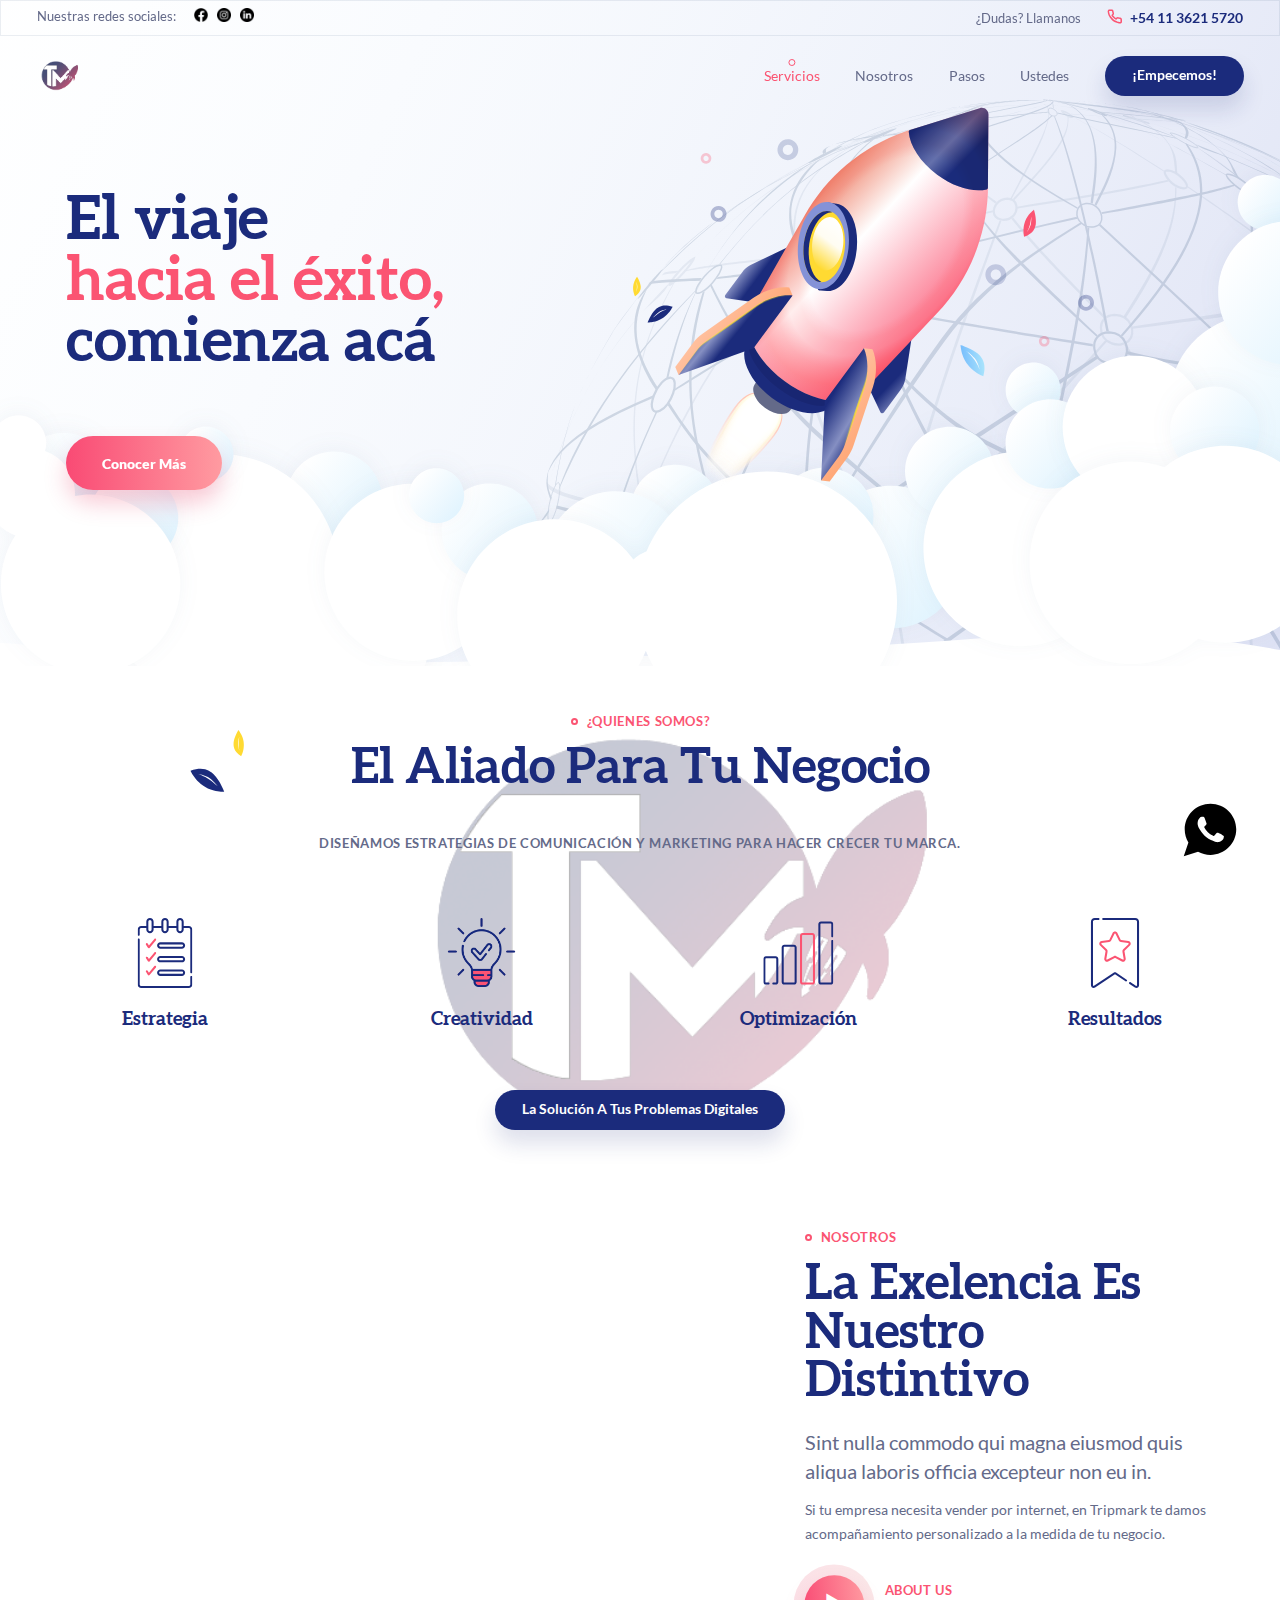
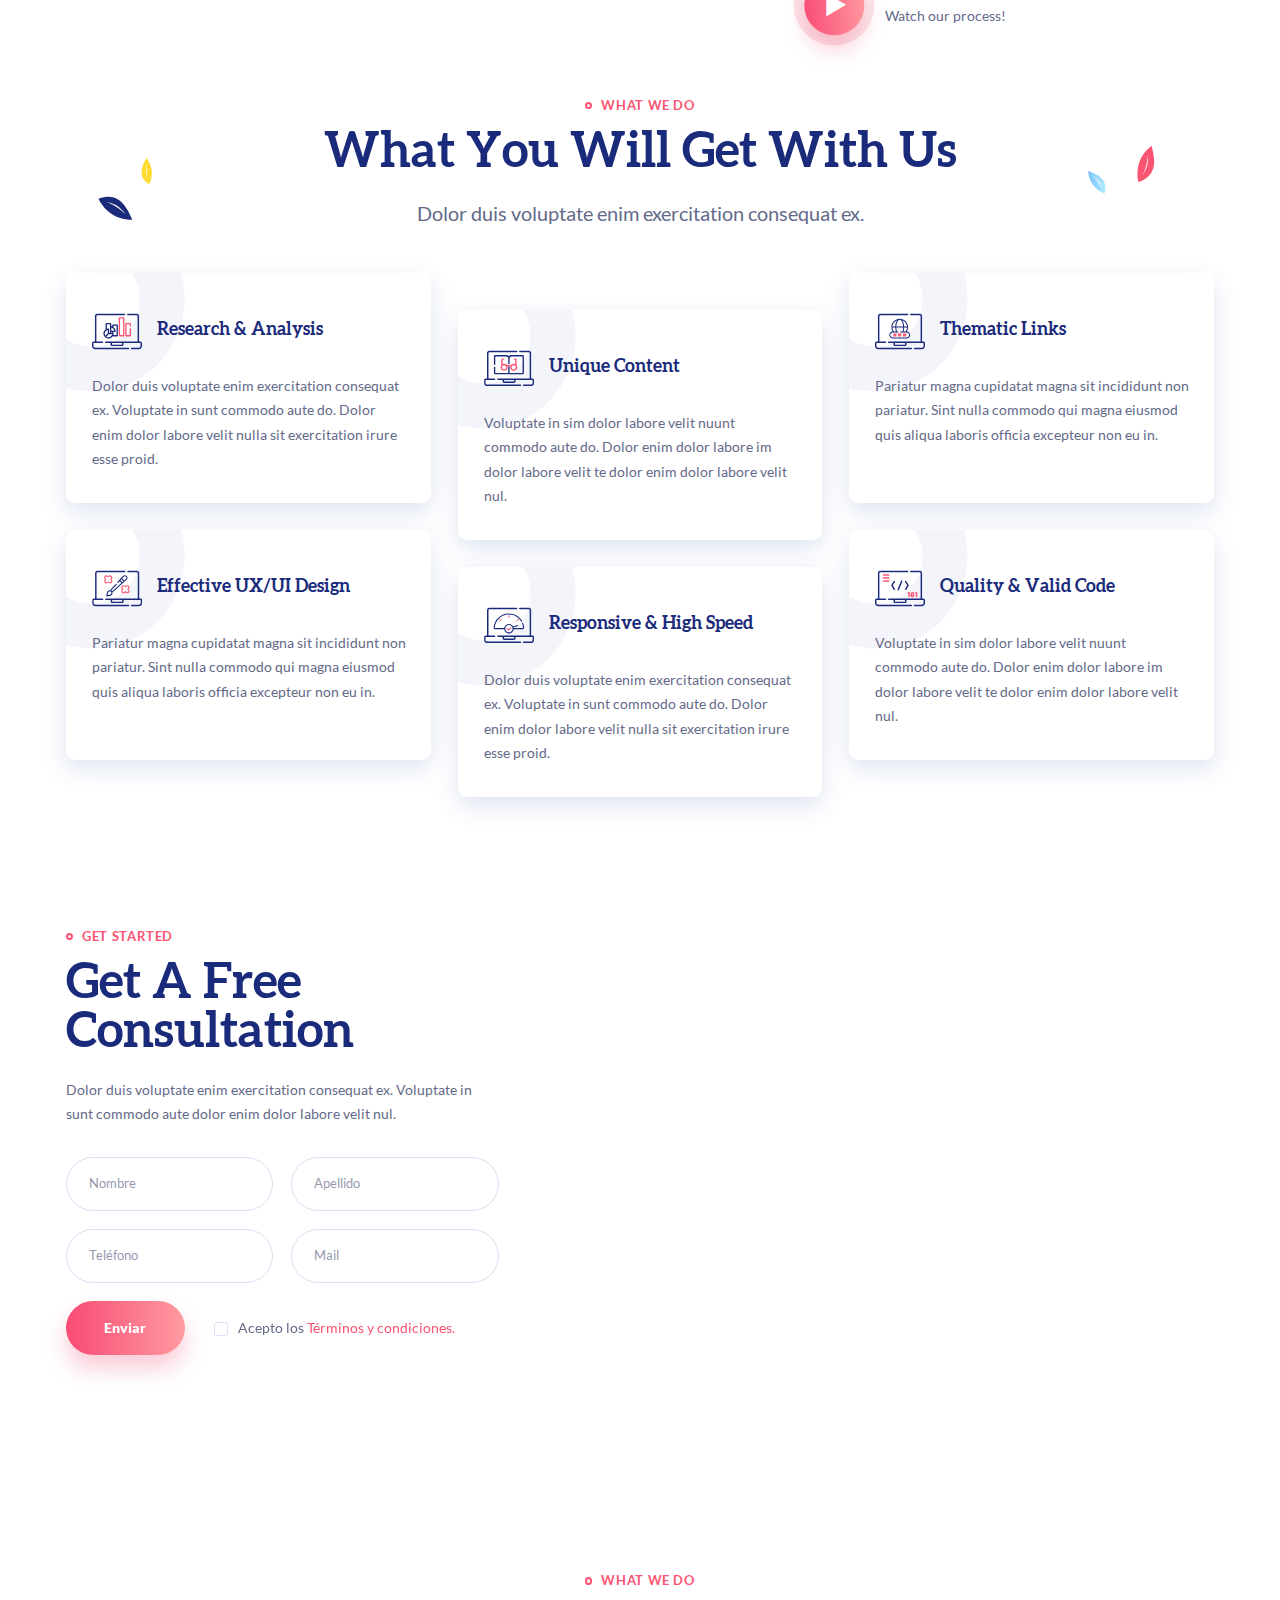
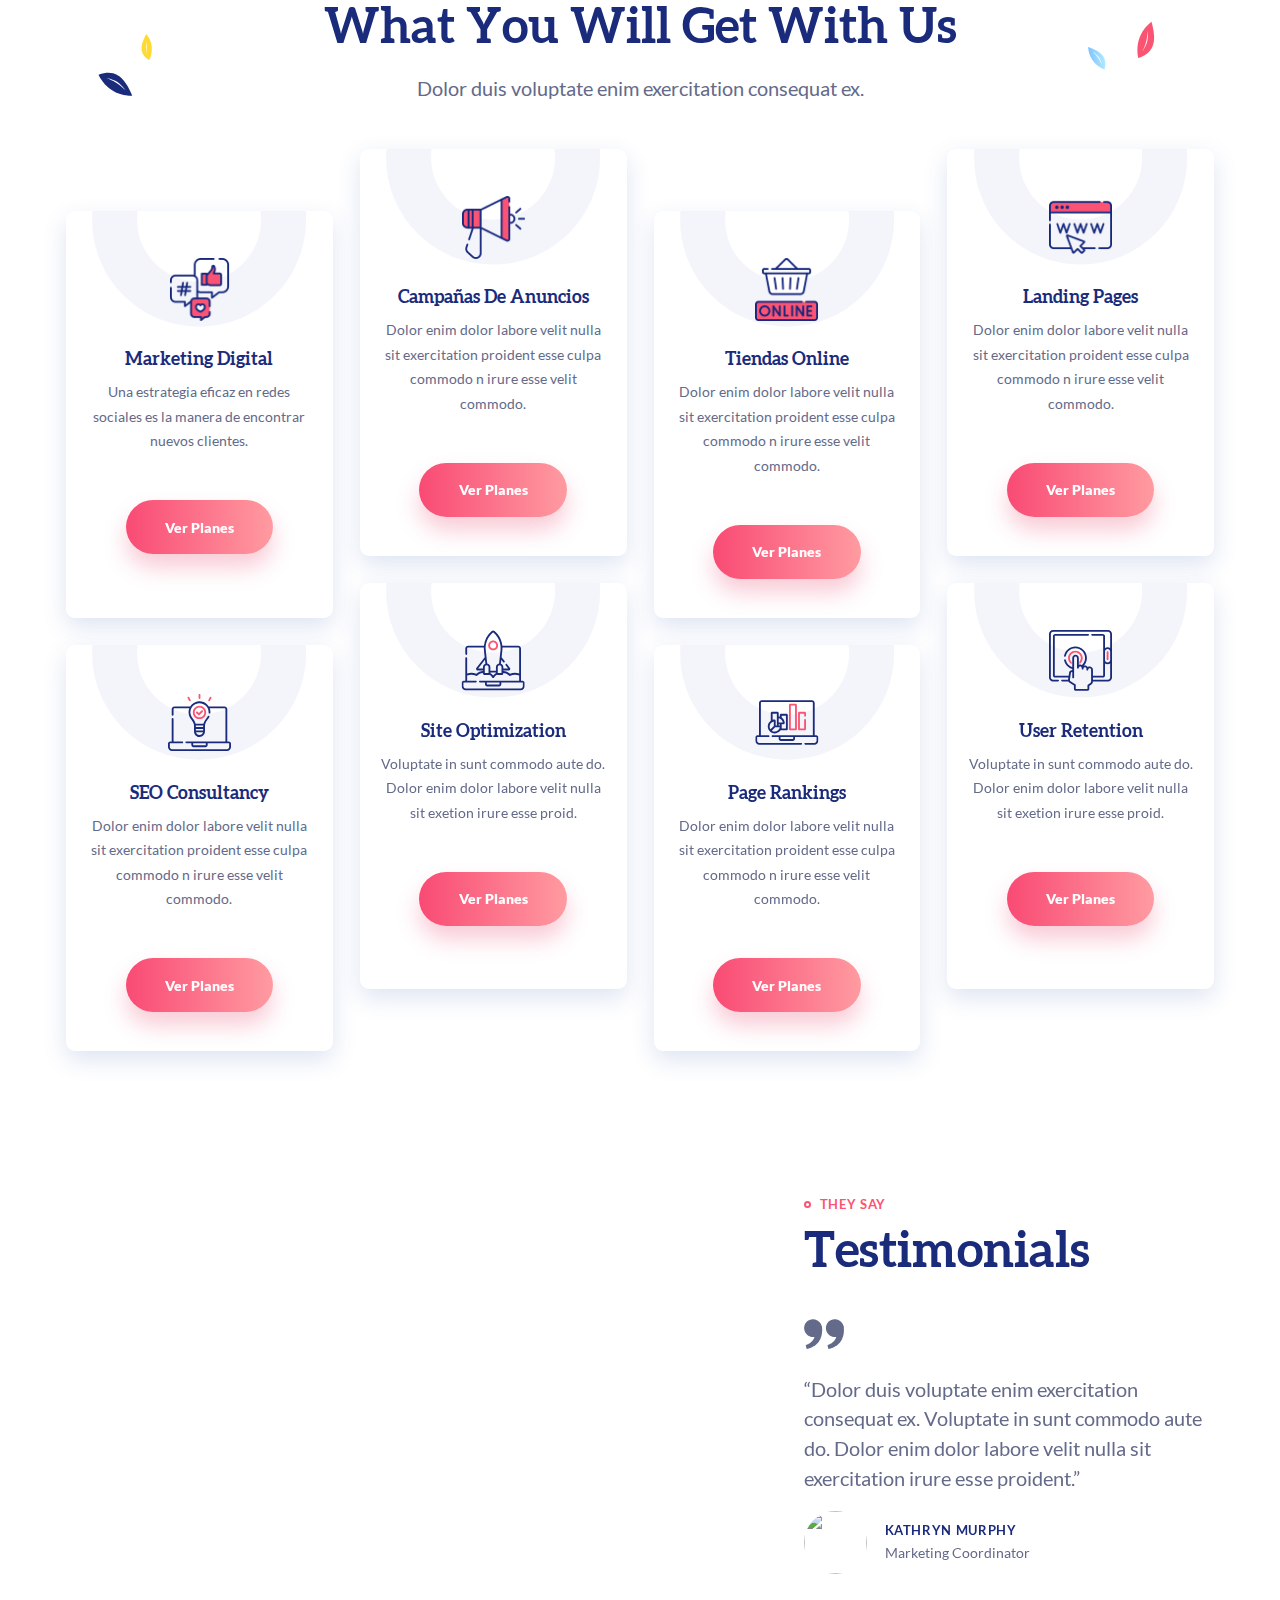
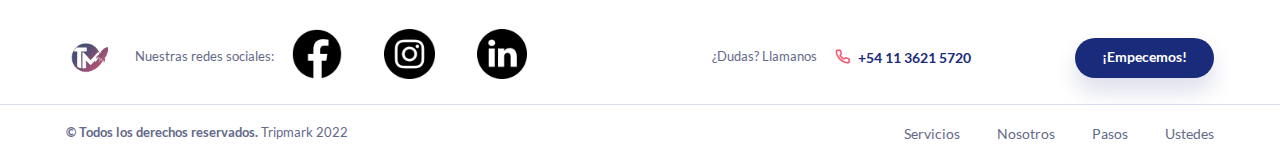
==== index.html @ a4580dbe "Corregidos problemas responsive y efectos css" ====
<!DOCTYPE html>
<html lang="es_AR">
    <head>
        <meta http-equiv="Content-Type" content="text/html; charset=utf-8" />
        <meta name="format-detection" content="telephone=no">
        <meta name="viewport" content="width=device-width, initial-scale=1">
        <link rel="icon" type="image/x-icon" href="favicon.ico" />
        
        <meta name='description' content="" />
        <meta name="keywords" content="" />
        <meta name="it-rating" content="it-rat-cd303c3f80473535b3c667d0d67a7a11" />
        <meta name="cmsmagazine" content="3f86e43372e678604d35804a67860df7" />
        <link rel="stylesheet" type="text/css" href="css/first-screen.css" />
        <!-- <link rel="stylesheet" type="text/css" href="css/first-screen-inner.css" /> -->
        <link rel="preload " href="fonts/AleoBold.woff2" as="font" crossorigin>
        <link rel="preload " href="fonts/Lato/LatoRegular.woff2" as="font" crossorigin>
        <link rel="preload " href="fonts/Lato/LatoBold.woff2" as="font" crossorigin>
        <link rel="preload"  href="css/style.css" as="style">
        <title>Tripmark - Soluciones digitales</title>
    </head>
    <body class="home loaded">
        <a href="https://wa.me/521136215720?text=Me%20gustaría%20saber%20el%20precio%20de%20los%20planes" class="whatsapp" target="_blank"> <img src="./img/social-icons/whatsapp-logo.svg" alt=""></a>
        <div class="main-wrapper">
            <main class="content">
                <div class="first-screen section-screen-main">
                    <div class="section-screen-main__bg slide-out-fwd-tr" style= "background-image: url(img/main.svg);"></div>
                    <div class="wrapper">
                        <div class="screen-main">
                            <!-- <div><img class="logo-main" src="img/logo.svg" alt="Logo principal" style="width: 35%;margin-top: -7rem;"></div> -->
                            <!-- <div class="section-heading"><span>Be sure</span></div> -->
                            <h1 class="h1 h1-main">El viaje <span class="h1-br"><br>hacia el éxito,<br/></span> comienza acá</h1>
                            <!-- <div class="screen-main__text">Agency with 12&nbsp;years of history, 15&nbsp;employees, Fortune 5000&nbsp;clients and proven results.</div> -->
                            <a href="#about" class="btn btn_learn">Conocer más</a>
                        </div>
                    </div>
                </div>
            
                <div class="section-steps" id="steps">
                    
                    <div class="wrapper">
                        <div class="section-heading h-center"><span>¿Quienes somos?</span></div>
                        <div class="h-decor-3">
                            <h2 class="h2 h-center"><span>El aliado para tu negocio</span></h2>
                        </div>
                        <img class="bg-logo" src="/img/logo.svg" alt="">
                        <div class="steps-text">Diseñamos estrategias de comunicación y marketing para hacer crecer tu marca.</div>
                        <div class="steps">
                            <div class="steps__item">
                                <!-- <span class="steps__count">01</span> -->
                                <div class="steps__icon">
                                    <img data-src="img/icons-svg/step-1.svg"  alt="" loading="lazy" class="js-lazy" src="[data-uri]">
                                </div>
                                <div class="steps__title">Estrategia</div>
                            </div>
                            <div class="steps__item">
                                <!-- <span class="steps__count">02</span> -->
                                <div class="steps__icon">
                                    <img data-src="img/icons-svg/step-2.svg" style="width: 35%; height: auto;"  alt="" loading="lazy" class="js-lazy" src="[data-uri]">
                                </div>
                                <div class="steps__title">Creatividad</div>
                            </div>
                            <div class="steps__item">
                                <!-- <span class="steps__count">03</span> -->
                                <div class="steps__icon">
                                    <img data-src="img/icons-svg/step-3.svg"  alt="" loading="lazy" class="js-lazy" src="[data-uri]">
                                </div>
                                <div class="steps__title">Optimización</div>
                            </div>
                            <div class="steps__item">
                                <!-- <span class="steps__count">04</span> -->
                                <div class="steps__icon">
                                    <img data-src="img/icons-svg/step-4.svg"  alt="" loading="lazy" class="js-lazy" src="[data-uri]">
                                </div>
                                <div class="steps__title">Resultados</div>
                            </div>
                        </div>
                        
                    </div>
                    
                </div>         
                <div class="btn-tm"><a href="" class="btn-2">La solución a tus problemas digitales</a></div>
                

                <div class="section-about" id="about">
                    <div class="wrapper">
                        <div class="about">
                            <div class="about__img">
                                <div class="about__picture">
                                    <img data-src="img/way.svg" alt="" class="js-lazy" src="[data-uri]">
                                </div>
                            </div>
                            <div class="about__content">
                                <div class="section-heading"><span>Nosotros</span></div>
                                <div class="h2">La exelencia es nuestro distintivo</div>
                                <div class="section-subtitle">Sint nulla commodo qui magna eiusmod quis aliqua laboris officia excepteur non eu in.</div>
                                <div class="content-block__text">
                                    <p>Si tu empresa necesita vender por internet, en Tripmark te damos acompañamiento personalizado a la medida de tu negocio.</p>
                                </div>
                                <a href="https://www.youtube.com/watch?v=_sI_Ps7JSEk" class="about__btn play-video js-fancybox">
                                    <span class="play-icon">
                                    <i class="icon-play"></i>
                                    </span>
                                    <div class="play-video__text">
                                        <div class="play-video__title">about us</div>
                                        <div class="play-video__link">Watch our process!</div>
                                    </div>
                                </a>
                            </div>
                        </div>
                        <!-- <div class="about-details">
                            <div class="about-details__item">
                                <div class="about-details__val">$ 35k<span class="about-details__val_plus">+</span></div>
                                <div class="about-details__text">Clients revenue</div>
                                <div class="about-details__decor"></div>
                            </div>
                            <div class="about-details__item">
                                <div class="about-details__val">16k<span class="about-details__val_plus">+</span></div>
                                <div class="about-details__text">Leads for clients</div>
                                <div class="about-details__decor"></div>
                            </div>
                            <div class="about-details__item">
                                <div class="about-details__val">6.7k<span class="about-details__val_plus">+</span></div>
                                <div class="about-details__text">Phone calls</div>
                                <div class="about-details__decor"></div>
                            </div>
                            <div class="about-details__item">
                                <div class="about-details__val">254<span class="about-details__val_plus">+</span></div>
                                <div class="about-details__text">Successful projects</div>
                                <div class="about-details__decor"></div>
                            </div>
                        </div> -->
                    </div>
                    <div class="about-decor about-decor_1"></div>
                    <div class="about-decor about-decor_2"></div>
                    <div class="about-decor about-decor_3"></div>
                </div>
                <div class="section-get">
                    <div class="wrapper">
                        <div class="section-heading h-center"><span>what we do</span></div>
                        <div class="h-decor-1">
                            <h2 class="h2 h-center"><span>what you will get with us</span></h2>
                            <div class="section-subtitle h-center">Dolor duis voluptate enim exercitation consequat ex. </div>
                        </div>
                        <div class="get-list">
                            <div class="get-list__item">
                                <div class="get-list__heading">
                                    <div class="get-list__icon">
                                        <img src="img/icons-svg/get-1.svg"  alt="" loading="lazy">
                                    </div>
                                    <div class="get-list__title">Research & analysis</div>
                                </div>
                                <div class="get-list__text">Dolor duis voluptate enim exercitation consequat ex. Voluptate in sunt commodo aute do. Dolor enim dolor labore velit nulla sit exercitation irure esse proid.</div>
                            </div>
                            <div class="get-list__item">
                                <div class="get-list__heading">
                                    <div class="get-list__icon">
                                        <img src="img/icons-svg/get-2.svg"  alt="" loading="lazy">
                                    </div>
                                    <div class="get-list__title">Unique content</div>
                                </div>
                                <div class="get-list__text">Voluptate in sim dolor labore velit nuunt commodo aute do. Dolor enim dolor labore im dolor labore velit te dolor enim dolor labore velit nul.</div>
                            </div>
                            <div class="get-list__item">
                                <div class="get-list__heading">
                                    <div class="get-list__icon">
                                        <img src="img/icons-svg/get-3.svg"  alt="" loading="lazy">
                                    </div>
                                    <div class="get-list__title">Thematic links</div>
                                </div>
                                <div class="get-list__text">Pariatur magna cupidatat magna sit incididunt non pariatur. Sint nulla commodo qui magna eiusmod quis aliqua laboris officia excepteur non eu in.</div>
                            </div>
                            <div class="get-list__item">
                                <div class="get-list__heading">
                                    <div class="get-list__icon">
                                        <img src="img/icons-svg/get-4.svg"  alt="" loading="lazy">
                                    </div>
                                    <div class="get-list__title">Effective UX/UI design</div>
                                </div>
                                <div class="get-list__text">Pariatur magna cupidatat magna sit incididunt non pariatur. Sint nulla commodo qui magna eiusmod quis aliqua laboris officia excepteur non eu in.</div>
                            </div>
                            <div class="get-list__item">
                                <div class="get-list__heading">
                                    <div class="get-list__icon">
                                        <img src="img/icons-svg/get-5.svg"  alt="" loading="lazy">
                                    </div>
                                    <div class="get-list__title">Responsive & high speed</div>
                                </div>
                                <div class="get-list__text">Dolor duis voluptate enim exercitation consequat ex. Voluptate in sunt commodo aute do. Dolor enim dolor labore velit nulla sit exercitation irure esse proid.</div>
                            </div>
                            <div class="get-list__item">
                                <div class="get-list__heading">
                                    <div class="get-list__icon">
                                        <img src="img/icons-svg/get-6.svg"  alt="" loading="lazy">
                                    </div>
                                    <div class="get-list__title">Quality & valid code</div>
                                </div>
                                <div class="get-list__text">Voluptate in sim dolor labore velit nuunt commodo aute do. Dolor enim dolor labore im dolor labore velit te dolor enim dolor labore velit nul.</div>
                            </div>
                        </div>
                    </div>
                </div>
                
                <div class="section-consultation">
                    <div class="section-consultation__bg js-lazy" data-src="img/bg/bg-2.svg"></div>
                    <div class="wrapper">
                        <div class="consultation-form-wrap">
                            <div class="consultation-form">
                                <div class="section-heading"><span>get started</span></div>
                                <h2 class="h2">get a free consultation</h2>
                                <div class="content-block__text">
                                    <p>Dolor duis voluptate enim exercitation consequat ex. Voluptate in sunt commodo aute dolor enim dolor labore velit nul.</p>
                                </div>
                                <div class="consultation-form__form">
                                    <form onsubmit="successSubmit();return false;">
                                        <div class="box-fileds">
                                            <div class="box-filed">
                                                <input type="text" placeholder="Nombre">
                                            </div>
                                            <div class="box-filed">
                                                <input type="text" placeholder="Apellido">
                                            </div>
                                            <div class="box-filed">
                                                <input type="tel" placeholder="Teléfono">
                                            </div>
                                            <div class="box-filed">
                                                <input type="email" placeholder="Mail">
                                            </div>
                                            <div class="box-filed box-filed_btn">
                                                <input type="submit" class="btn" value="Enviar">
                                            </div>
                                            <div class="box-filed box-field__accept">
                                                <label class="checkbox-element">
                                                <input type="checkbox" >
                                                <span class="checkbox-text">Acepto los <a href="#" target="_blank">Términos y condiciones.</a></span>
                                                </label>
                                            </div>
                                        </div>
                                    </form>
                                </div>
                            </div>
                            <div class="consultation-img pulsate-bck">
                                <img data-src="img/consultation.svg" alt="" class="js-lazy" src="[data-uri]">
                            </div>
                        </div>
                    </div>
                </div>
                <!-- <div class="section-logos">
                    <div class="wrapper">
                        <div class="logos">
                            <a href="#" target="_blank" class="logos__item">
                            <img data-src="img/examples/logo-1.svg" alt="" class="js-lazy" src="[data-uri]">
                            </a>
                            <a href="#" target="_blank" class="logos__item">
                            <img data-src="img/examples/logo-2.svg" alt="" class="js-lazy" src="[data-uri]">
                            </a>
                            <a href="#" target="_blank" class="logos__item">
                            <img data-src="img/examples/logo-3.svg" alt="" class="js-lazy" src="[data-uri]">
                            </a>
                            <a href="#" target="_blank" class="logos__item">
                            <img data-src="img/examples/logo-4.svg" alt="" class="js-lazy" src="[data-uri]">
                            </a>
                            <a href="#" target="_blank" class="logos__item">
                            <img data-src="img/examples/logo-5.svg" alt="" class="js-lazy" src="[data-uri]">
                            </a>
                        </div>
                    </div>
                </div> -->
                <div class="section-consultation-2" id="services">
                    <div class="wrapper">
                        <div class="section-heading h-center"><span>what we do</span></div>
                        <div class="h-decor-1">
                            <h2 class="h2 h-center"><span>what you will get with us</span></h2>
                            <div class="section-subtitle h-center">Dolor duis voluptate enim exercitation consequat ex. </div>
                        </div>
                    </div>
                </div>
                <div class="section-services-main" >
                    
                    <div class="wrapper">
                        <div class="services">
                            <div class="services__item">
                                <div class="services__decor"></div>
                                <div class="services__icon">
                                    <img  src="img/icons-svg/social-media.svg"  alt="" loading="lazy">
                                </div>
                                <div class="services__title">Marketing Digital</div>
                                <div class="services__text">Una estrategia eficaz en redes sociales es la manera de encontrar nuevos clientes.</div>
                                <a href="marketing.html" target="_blank" class="btn btn_learn">Ver Planes</a>
                            </div>
                            <div class="services__item">
                                <div class="services__decor"></div>
                                <div class="services__icon">
                                    <img src="img/icons-svg/call-to-action.svg"  alt="" loading="lazy">
                                </div>
                                <div class="services__title">Campañas de Anuncios</div>
                                <div class="services__text">Dolor enim dolor labore velit nulla sit exercitation proident esse culpa commodo n irure esse velit commodo.</div>
                                <a href="ads.html" target="_blank" class="btn btn_learn">Ver Planes</a>
                            </div>
                            <div class="services__item">
                                <div class="services__decor"></div>
                                <div class="services__icon">
                                    <img src="img/icons-svg/online-shopping.svg"  alt="" loading="lazy">
                                </div>
                                <div class="services__title">Tiendas Online</div>
                                <div class="services__text">Dolor enim dolor labore velit nulla sit exercitation proident esse culpa commodo n irure esse velit commodo.</div>
                                <a href="ecommerce.html" target="_blank" class="btn btn_learn">Ver Planes</a>
                            </div>
                            <div class="services__item">
                                <div class="services__decor"></div>
                                <div class="services__icon">
                                    <img src="img/icons-svg/internet.svg"  alt="" loading="lazy">
                                </div>
                                <div class="services__title">Landing Pages</div>
                                <div class="services__text">Dolor enim dolor labore velit nulla sit exercitation proident esse culpa commodo n irure esse velit commodo.</div>
                                <a href="landing.html" target="_blank" class="btn btn_learn">Ver Planes</a>
                            </div>
                            <div class="services__item">
                                <div class="services__decor"></div>
                                <div class="services__icon">
                                    <img src="img/icons-svg/exellence-1.svg"  alt="" loading="lazy">
                                </div>
                                <div class="services__title">SEO Consultancy</div>
                                <div class="services__text">Dolor enim dolor labore velit nulla sit exercitation proident esse culpa commodo n irure esse velit commodo.</div>
                                <a href="article.html" target="_blank" class="btn btn_learn">Ver Planes</a>
                            </div>
                            <div class="services__item">
                                <div class="services__decor"></div>
                                <div class="services__icon">
                                    <img src="img/icons-svg/exellence-2.svg"  alt="" loading="lazy">
                                </div>
                                <div class="services__title">Site Optimization</div>
                                <div class="services__text">Voluptate in sunt commodo aute do. Dolor enim dolor labore velit nulla sit exetion irure esse proid.</div>
                                <a href="article.html" target="_blank" class="btn btn_learn">Ver Planes</a>
                            </div>
                            <div class="services__item">
                                <div class="services__decor"></div>
                                <div class="services__icon">
                                    <img src="img/icons-svg/exellence-3.svg"  alt="" loading="lazy">
                                </div>
                                <div class="services__title">Page Rankings</div>
                                <div class="services__text">Dolor enim dolor labore velit nulla sit exercitation proident esse culpa commodo n irure esse velit commodo.</div>
                                <a href="article.html" target="_blank" class="btn btn_learn">Ver Planes</a>
                            </div>
                            <div class="services__item">
                                <div class="services__decor"></div>
                                <div class="services__icon">
                                    <img src="img/icons-svg/exellence-4.svg"  alt="" loading="lazy">
                                </div>
                                <div class="services__title">User Retention</div>
                                <div class="services__text">Voluptate in sunt commodo aute do. Dolor enim dolor labore velit nulla sit exetion irure esse proid.</div>
                            <a href="article.html" target="_blank" class="btn btn_learn">Ver Planes</a>
                            </div>
                        </div>
                    </div>
                </div>
                <div class="section-testimonials" id="testimonials">
                    <div class="wrapper">
                        <div class="testimonials">
                            <div class="testimonials__img">
                                <div class="testimonials__picture">
                                    <img data-src="img/testimonials.svg" alt="" class="js-lazy" src="[data-uri]">
                                </div>
                            </div>
                            <div class="testimonials__content">
                                <div class="section-heading"><span>they say</span></div>
                                <div class="h2">Testimonials</div>
                                <div class="swiper-container reviews-slider js-slider-1">
                                    <div class="swiper-wrapper">
                                        <div class="swiper-slide testimonials-card">
                                            <div class="testimonials-card__text">
                                                <p>“Dolor duis voluptate enim exercitation consequat ex. Voluptate in sunt commodo aute do. Dolor enim dolor labore velit nulla sit exercitation irure esse proident.”</p>
                                            </div>
                                            <div class="author">
                                                <img class="author__img js-lazy" data-src="img/examples/avatar_1.jpg" src="[data-uri]" alt="">
                                                <div class="author__details">
                                                    <div class="author__title">Kathryn Murphy</div>
                                                    <div class="author__position">Marketing Coordinator</div>
                                                </div>
                                            </div>
                                        </div>
                                        <div class="swiper-slide testimonials-card">
                                            <div class="testimonials-card__text">
                                                <p>“2 Dolor duis voluptate enim exercitation consequat ex. Voluptate in sunt commodo aute do. Dolor enim dolor labore velit nulla sit exercitation”</p>
                                            </div>
                                            <div class="author">
                                                <img class="author__img js-lazy" data-src="img/examples/avatar_1.jpg" src="[data-uri]" alt="">
                                                <div class="author__details">
                                                    <div class="author__title">Kathryn Murp</div>
                                                    <div class="author__position">Marketing Coord</div>
                                                </div>
                                            </div>
                                        </div>
                                    </div>
                                </div>
                            </div>
                        </div>
                    </div>
                </div>
                <!-- <div class="section-prices" id="price">
                    <div class="wrapper">
                        <div class="section-heading h-center"><span>prices</span></div>
                        <div class="h-decor-2">
                            <h2 class="h2 h-center"><span>discover our price - list</span></h2>
                            <div class="section-subtitle h-center">Dolor duis voluptate enim exercitation consequat ex.</div>
                        </div>
                        <div class="prices">
                            <a href="#" class="prices__item">
                                <div class="prices__head">
                                    <div class="prices__decor"><span></span></div>
                                    <div class="prices__inner">
                                        <div class="prices__category">simple</div>
                                        <div class="prices__title">Basic Plan</div>
                                        <div class="prices__cost">$<span class="prices__cost-val">69</span>.95</div>
                                        <div class="prices__period">/per month</div>
                                    </div>
                                </div>
                                <div class="prices__content">
                                    <ul class="prices__list">
                                        <li>Monthly Progress Report</li>
                                        <li>Ad Campaign Management</li>
                                        <li>Business Page Optimization</li>
                                        <li>Copywriter & Visual Design</li>
                                    </ul>
                                    <div class="prices__btn">
                                        <span class="btn btn-2 btn-3 btn_buy">buy now</span>
                                    </div>
                                </div>
                            </a>
                            <a href="#" class="prices__item prices__item-recomendation">
                                <div class="prices__head">
                                    <div class="prices__decor"><span></span></div>
                                    <div class="prices__inner">
                                        <div class="prices__category">MEDIUM</div>
                                        <div class="prices__title">Standard Plan</div>
                                        <div class="prices__cost">$<span class="prices__cost-val">89</span>.95</div>
                                        <div class="prices__period">/per month</div>
                                    </div>
                                </div>
                                <div class="prices__content">
                                    <ul class="prices__list">
                                        <li>Basic Plan</li>
                                        <li>Ad Campaign Management</li>
                                        <li>Business Page Optimization</li>
                                        <li>Copywriter & Visual Design</li>
                                        <li>Monthly Progress Report</li>
                                        <li>Social Media Listening</li>
                                    </ul>
                                    <div class="prices__btn">
                                        <span class="btn btn-2 btn-3 btn_buy">buy now</span>
                                    </div>
                                    <div class="prices__rec">
                                        <div class="checkbox-element ">
                                            <span class="checkbox-text">Recommended</span>
                                        </div>
                                    </div>
                                </div>
                            </a>
                            <a href="#" class="prices__item">
                                <div class="prices__head">
                                    <div class="prices__decor"><span></span></div>
                                    <div class="prices__inner">
                                        <div class="prices__category">extended</div>
                                        <div class="prices__title">power Plan</div>
                                        <div class="prices__cost">$<span class="prices__cost-val">99</span>.95</div>
                                        <div class="prices__period">/per month</div>
                                    </div>
                                </div>
                                <div class="prices__content">
                                    <ul class="prices__list">
                                        <li>Monthly Progress Report</li>
                                        <li>Ad Campaign Management</li>
                                        <li>Business Page Optimization</li>
                                        <li>Copywriter & Visual Design</li>
                                    </ul>
                                    <div class="prices__btn">
                                        <span class="btn btn-2 btn-3 btn_buy">buy now</span>
                                    </div>
                                </div>
                            </a>
                        </div>
                    </div>
                </div> -->
                <!-- <div class="section-newsletter">
                    <div class="section-newsletter__bg js-lazy" data-src="img/bg/bg-3.svg"></div>
                    <div class="wrapper">
                        <div class="newsletter">
                            <div class="newsletter__content">
                                <h3 class="h3">Newsletter</h3>
                                <div class="newsletter__text">
                                    <p>Pariatur magna cupidatat magna sit incididunt non pariatur. Sint nulla commodo qui magna eiusmod quis aliqua laboris officia excepteur non eu in.</p>
                                </div>
                                <form>
                                    <div class="box-fileds-newsletter">
                                        <div class="box-filed box-filed_1">
                                            <input type="email" placeholder="Enter your email">
                                        </div>
                                        <div class="box-filed box-filed_submit">
                                            <input type="submit" class="btn" value="Subscribe">
                                        </div>
                                    </div>
                                </form>
                            </div>
                            <div class="newsletter__img">
                                <div class="newsletter__picture">
                                    <img data-src="img/newsletter.svg" alt="" class="js-lazy" src="[data-uri]">
                                </div>
                            </div>
                        </div>
                    </div>
                </div> -->
                
                <!-- <div class="section-main-blog" id="blog">
                    <div class="wrapper">
                        <div class="section-heading h-center"><span>news</span></div>
                        <h2 class="h2 h-center">read our blog</h2>
                        <div class="section-subtitle h-center">Dolor duis voluptate enim exercitation consequat ex. </div>
                        <div class="blog-more">
                            <a href="blog.html" class="btn">view all</a>
                        </div>
                        <div class="news">
                            <div class="news__item">
                                <a href="article.html" class="news__img">
                                    <img data-src="img/examples/news_1.jpg"  alt="" class="js-lazy" src="[data-uri]">
                                </a> 
                                <div class="news__content">
                                    <div class="news-header">
                                        <div class="news__date">Jun 25, 2021</div>
                                        <div class="news__author">
                                            <img data-src="img/examples/avatar_2.jpg"  alt="" class="js-lazy" src="[data-uri]">
                                            <span class="news__author-title">Annette Black</span>
                                        </div>
                                        <a href="blog.html" class="news__category">Community</a>
                                    </div>
                                    <div class="news__title"><a href="article.html">Dolor duis voluptate enim exercitation consequat ex. Voluptate in sunt </a></div>
                                </div>
                            </div>
                            <div class="news__item">
                                <a href="article.html" class="news__img">
                                    <img data-src="img/examples/news_2.jpg"  alt="" class="js-lazy" src="[data-uri]">
                                </a> 
                                <div class="news__content">
                                    <div class="news-header">
                                        <div class="news__date">Jun 25, 2021</div>
                                        <div class="news__author">
                                            <img data-src="img/examples/avatar_3.jpg"  alt="" class="js-lazy" src="[data-uri]">
                                            <span class="news__author-title">Dianne Russell</span>
                                        </div>
                                        <a href="blog.html" class="news__category">Community</a>
                                    </div>
                                    <div class="news__title"><a href="article.html">Dolor duis voluptate enim exercitation consequat ex. Voluptate in sunt </a></div>
                                </div>
                            </div>
                        </div>
                    </div>
                </div> -->
            </main>
            <header class="header" id="header">
                <div class="header-top">
                    <div class="wrapper">
                        <div class="socials ">
                            <div class="footer-title">Nuestras redes sociales:</div>
                            <div class="socials-footer">
                                <div class="socials__item">
                                    <a href="#" target="_blank"><img class="social" style="width: 60px;" src="./img/social-icons/facebook.svg" alt=""></a>
                                </div>
                                <div class="socials__item">
                                    <a href="#" target="_blank"><img class="social" style="width: 60px;" src="./img/social-icons/instagram.svg" alt=""></a>
                                </div>
                                <div class="socials__item">
                                    <a href="#" target="_blank"><img class="social" style="width: 60px;" src="./img/social-icons/linkedin.svg" alt=""></a>
                                </div>
                            </div>
                        </div>
                        <div class="phone-item">
                            <div class="footer-title header-title-phone">¿Dudas? Llamanos</div>
                            <div class="footer-phone__item">
                                <i class="icon-phone"></i><a href="tel:+541136215720">+54 11 3621 5720</a>
                            </div>
                        </div>
                    </div>
                </div>
                <div class="wrapper">
                    <div class="nav-logo">
                        <a href="index.html" class="logo">
                            <img src="img/logo.svg" alt="Tripmark">
                        </a>
                    </div>
                    <div class="header-right">
                        <div id="mainNav" class="menu-box">
                            <nav class="nav-inner">
                                <ul class="main-menu js-menu" id="mainMenu">
                                    <li>
                                        <a href="#services">Servicios</a>
                                    </li>
                                    <li>
                                        <a href="#about">Nosotros</a>
                                    </li>
                                    <li>
                                        <a href="#steps">Pasos</a>
                                    </li>
                                    <!-- <li>
                                        <a href="#price">Tarifas</a>
                                    </li> -->
                                    <li>
                                        <a href="#testimonials">Ustedes</a>
                                    </li>
                                    <!-- <li>
                                        <a href="#blog">Blog</a>
                                    </li> -->
                                </ul>
                            </nav>
                            <div class="socials-item">
                                <div class="footer-title">Nuestras redes sociales:</div>
                                <div class="socials">
                                    <div class="socials__item">
                                        <a href="#" target="_blank"><img class="social" src="./img/social-icons/facebook.svg" alt=""></a>
                                    </div>
                                    <div class="socials__item">
                                        <a href="#" target="_blank"><img class="social" src="./img/social-icons/instagram.svg" alt=""></a>
                                    </div>
                                    <div class="socials__item">
                                        <a href="#" target="_blank"><img class="social" src="./img/social-icons/linkedin.svg" alt=""></a>
                                    </div>
                                </div>
                            </div>
                            <div class="phone-item">
                                <div class="footer-title footer-title_phone">¿Dudas? Llamanos</div>
                                <div class="footer-phone__item">
                                    <i class="icon-phone"></i><a href="tel:+541136215720">+54 11 3621 5720</a>
                                    <br>
                                <div class="footer-title footer-title_phone">O mandanos un whatsapp</div>
                                <a href="https://wa.me/521136215720?text=Me%20gustaría%20saber%20el%20precio%20de%20los%20planes"  target="_blank"> <img src="./img/social-icons/whatsapp-logo.svg" class="whatsapp-2" alt=""></a>
                                </div>
                            </div>                         
                        </div>
                        <a href="#formOrder" class="btn-2 btn_started-header js-fancybox">¡Empecemos!</a>
                    </div>
                    <div class="bars-mob js-button-nav">
                        <div class="hamburger">
                            <span></span><span></span><span></span>
                        </div>
                        <div class="cross">
                            <span></span><span></span>
                        </div>
                    </div>
                </div>
            </header>
            <footer id="footer" class="footer footer-2">
                <div class="footer__bg js-lazy" data-src="img/bg/footer-2.svg"></div>
                <div class="wrapper">
                    <a href="index.html" class="logo-footer">
                        <img src="img/logo.svg" alt="">
                    </a>
                    <div class="socials-item footer-social">
                        <div class="footer-title">Nuestras redes sociales:</div>
                        <div class="socials">
                            <div class="socials__item">
                                <a href="#" target="_blank" rel="noopener noreferrer nofollow" aria-label="Facebook"><img class="social" src="./img/social-icons/facebook.svg" alt=""></a>
                            </div>
                            <div class="socials__item">
                                <a href="#" target="_blank"  rel="noopener noreferrer nofollow" aria-label="Instagram" data-label="Instagram"><img class="social" src="./img/social-icons/instagram.svg" alt=""></a>
                            </div>
                            <div class="socials__item">
                                <a href="#" target="_blank" rel="noopener noreferrer nofollow" aria-label="Linkedin"><img class="social" src="./img/social-icons/linkedin.svg" alt=""></a>
                            </div>
                        </div>
                    </div>
                    <div class="phone-item footer-social">
                        <div class="footer-title footer-title_phone">¿Dudas? Llamanos</div>
                        <div class="footer-phone__item">
                            <i class="icon-phone"></i><a href="tel:+541136215720">+54 11 3621 5720</a>
                        </div>
                    </div>
                    <a href="#formOrder" class="btn-2 btn_started js-fancybox">¡Empecemos!</a>
                </div>
                <div class="footer-bottom">
                    <div class="wrapper">
                        <div class="copyrights">
                           <b> © Todos los derechos reservados.</b> Tripmark 2022</div>
                        <div class="footer-menu">
                            <ul class="js-menu-footer">
                                <li>
                                    <a href="#services">Servicios</a>
                                </li>
                                <li>
                                    <a href="#about">Nosotros</a>
                                </li>
                                <li>
                                    <a href="#steps">Pasos</a>
                                </li>
                                <!-- <li>
                                    <a href="#price">Tarifas</a>
                                </li> -->
                                <li>
                                    <a href="#testimonials">Ustedes</a>
                                </li>
                                <!-- <li>
                                    <a href="#blog">Blog</a>
                                </li> -->
                            </ul>
                        </div>
                    </div>
                </div>
            </footer>
        </div>
        <!-- BODY EOF   -->
        <!-- popups -->
        <div class="window-open">
            <div class="popup" id="formOrder" tabindex="0">
                <div class="block-popup">
                    <div class="popup-title-wrap">
                        <div class="popup-title">Consultá  <span class="h1-br"><br>sin cargo<br/></span> a un experto</div>
                        <div class="popup-decor-top"></div>
                    </div>
                    <div class="popup-text">Vamos a asesorarte en lo que tu marca necesita. Dejanos tus datos y nos contactaremos a la brevedad.</div>
                    <form onsubmit="successSubmit();return false;">
                        <div class="popup-form">
                            <div class="box-field">
                                <input type="text" placeholder="Nombre" required>
                            </div>
                            <div class="box-field">
                                <input type="email"  placeholder="Mail" required>
                            </div>
                            <div class="box-field">
                                <input type="tel"  placeholder="Teléfono" required>
                            </div>
                            <div class="box-field">
                                <textarea placeholder="Mensaje"></textarea>
                            </div>
                            <div class="box-fileds box-fileds_2">
                                <div class="box-filed box-filed_btn">
                                    <input type="submit" class="btn" value="Enviar">
                                </div>
                                <div class="box-filed box-field__accept">
                                    <label class="checkbox-element">
                                    <input type="checkbox" >
                                    <span class="checkbox-text" aria-required="true">Acepto los <a href="#" target="_blank">terminos y condiciones</a></span>
                                    </label>
                                </div>
                            </div>
                        </div>
                    </form>
                </div>       
        <script>
            var body = document.body;
            if (/Android|webOS|iPhone|iPad|iPod|BlackBerry/i.test(navigator.userAgent)) {
                body.classList.add('ios');
            } else {
                body.classList.add('web')
            }
            setTimeout(function() {
                body.classList.add("content-loaded");
            },50)
                
        </script>
        <link rel="stylesheet" type="text/css" href="css/style.css" />
        <script src="js/jquery-3.5.1.min.js" defer></script>
        <script src="js/components/jquery.lazy.min.js" defer></script>
        <script src="js/components/jquery.fancybox.min.js" defer></script>
        <script src="js/components/jquery.singlePageNav.min.js" defer></script>
        <script src="js/components/swiper.js" defer></script>
        <script src="js/custom.js" defer></script>
    </body>
</html>
---- css/first-screen.css ----
/* reset */
/* main variables */
body { margin: 0; padding: 0; font-family: Lato, arial, sans-serif; background: #fff; height: 100%; font-size: 1.8rem !important; -webkit-font-smoothing: antialiased; -moz-osx-font-smoothing: grayscale; color: #646A89; line-height: 1.7; background: #fff; }

html { font-size: 10px !important; }

/*MAIN*/
html, body, div, span, applet, object, iframe, h1, h2, h3, h4, h5, h6, p, blockquote, pre, a, abbr, acronym, address, big, cite, code, del, dfn, em, img, ins, kbd, q, s, samp, small, strike, strong, sub, sup, tt, var, b, u, i, center, dl, dt, dd, ol, ul, li, fieldset, form, label, legend, table, caption, tbody, tfoot, thead, tr, th, td, article, aside, canvas, details, embed, figure, figcaption, footer, header, hgroup, menu, nav, output, ruby, section, summary, time, mark, audio, video { margin: 0; padding: 0; border: 0; font-size: 100%; }

/* HTML5 display-role reset for older browsers */
article, aside, details, figcaption, figure, footer, header, hgroup, menu, nav, section, main { display: block; }

blockquote, q { quotes: none; }

blockquote:before, blockquote:after, q:before, q:after { content: ''; content: none; }

table { border-collapse: collapse; border-width: 0px; padding: 0px; margin: 0px; }

html { height: 100%; -webkit-text-size-adjust: none; -ms-text-size-adjust: none; }

input, textarea, select, button { font-family: Lato, arial, sans-serif; }

input, textarea { color: #646A89; font-family: Lato, arial, sans-serif; outline: none; border-radius: 0; -moz-border-radius: 0; -webkit-border-radius: 0; -webkit-appearance: none; }

textarea { overflow: auto; resize: none; }

input[type="button"], input[type="submit"], button { cursor: pointer; }

td { margin: 0px; padding: 0px; }

form { padding: 0px; margin: 0px; }

a { color: #FB5472; -webkit-transition: all 0.4s ease; -o-transition: all 0.4s ease; transition: all 0.4s ease; text-decoration: none; outline: none; -webkit-tap-highlight-color: rgba(0, 0, 0, 0); }

a:hover { color: #FB5472; }

a, span, div, button { outline: none !important; }

input[type=submit], input[type=button], button { -webkit-appearance: none; outline: none; }

* { -webkit-box-sizing: border-box; box-sizing: border-box; -webkit-tap-highlight-color: rgba(0, 0, 0, 0); outline: none; }

*:before, *:after { -webkit-box-sizing: border-box; box-sizing: border-box; }

strong { font-weight: 700; }

.clearfix:after, .wrapper:after, .row:after { content: "."; display: block; height: 0; clear: both; visibility: hidden; }

img { max-width: 100%; }

@media screen and (max-width: 1366px) and (min-width: 768px) { html { font-size: 9px !important; } }

@media screen and (max-width: 1023px) { body { font-size: 1.5rem !important; } }

@media screen and (max-width: 767px) { body { font-size: 1.4rem !important; } }

@media screen and (max-width: 359px) { html { font-size: 9px !important; } }

@font-face { font-family: 'Aleo'; src: url("../fonts/AleoBold.eot"); src: url("../fonts/AleoBold.eot") format("embedded-opentype"), url("../fonts/AleoBold.woff2") format("woff2"), url("../fonts/AleoBold.woff") format("woff"), url("../fonts/AleoBold.ttf") format("truetype"), url("../fonts/AleoBold.svg#AleoBold") format("svg"); font-weight: 400; font-style: normal; font-display: swap; }

@font-face { font-family: 'Lato'; src: url("../fonts/Lato/LatoRegular.eot"); src: url("../fonts/Lato/LatoRegular.eot") format("embedded-opentype"), url("../fonts/Lato/LatoRegular.woff2") format("woff2"), url("../fonts/Lato/LatoRegular.woff") format("woff"), url("../fonts/Lato/LatoRegular.ttf") format("truetype"), url("../fonts/Lato/LatoRegular.svg#LatoRegular") format("svg"); font-weight: 400; font-style: normal; font-display: swap; }

@font-face { font-family: 'Lato'; src: url("../fonts/Lato/LatoBold.eot"); src: url("../fonts/Lato/LatoBold.eot") format("embedded-opentype"), url("../fonts/Lato/LatoBold.woff2") format("woff2"), url("../fonts/Lato/LatoBold.woff") format("woff"), url("../fonts/Lato/LatoBold.ttf") format("truetype"), url("../fonts/Lato/LatoBold.svg#LatoBold") format("svg"); font-weight: 700; font-style: normal; font-display: swap; }

@font-face { font-family: 'Lato'; src: url("../fonts/Lato/LatoBlack.eot"); src: url("../fonts/Lato/LatoBlack.eot") format("embedded-opentype"), url("../fonts/Lato/LatoBlack.woff2") format("woff2"), url("../fonts/Lato/LatoBlack.woff") format("woff"), url("../fonts/Lato/LatoBlack.ttf") format("truetype"), url("../fonts/Lato/LatoBlack.svg#LatoBlack") format("svg"); font-weight: 900; font-style: normal; font-display: swap; }

@font-face { font-family: 'icomoon'; src: url("../fonts/icomoon/fonts/icomoon.eot"); src: url("../fonts/icomoon/fonts/icomoon.eot?#iefix") format("embedded-opentype"), url("../fonts/icomoon/fonts/icomoon.woff") format("woff"), url("../fonts/icomoon/fonts/icomoon.svg#icomoon") format("svg"); font-weight: bold; font-style: normal; font-display: swap; }

[class^="icon-"], [class*=" icon-"] { /* use !important to prevent issues with browser extensions that change fonts */ font-family: 'icomoon' !important; font-style: normal; font-weight: normal; font-variant: normal; text-transform: none; line-height: 1; /* Better Font Rendering =========== */ -webkit-font-smoothing: antialiased; -moz-osx-font-smoothing: grayscale; }

.icon-check:before { content: "\e900"; }

.icon-close:before { content: "\e901"; }

.icon-next:before, .ui-datepicker .ui-datepicker-next:before { content: "\e902"; }

.icon-phone:before { content: "\e903"; }

.icon-play:before { content: "\e904"; }

.icon-prev:before, .ui-datepicker .ui-datepicker-prev:before { content: "\e905"; }

.icon-quote:before, blockquote:before { content: "\e906"; }

.icon-search:before { content: "\e907"; }

.main-wrapper { padding: 0; min-width: 320px; width: 100%; position: relative; min-height: 100%; min-height: 100%; display: -webkit-box; display: -ms-flexbox; display: flex; -webkit-box-orient: vertical; -webkit-box-direction: normal; -ms-flex-direction: column; flex-direction: column; -webkit-box-pack: start; -ms-flex-pack: start; justify-content: flex-start; overflow: hidden; -webkit-box-flex: 1; -ms-flex: 1 0 auto; flex: 1 0 auto; }

.wrapper { min-width: 320px; max-width: 1220px; padding-right: 4rem; padding-left: 4rem; margin: 0 auto; position: relative; width: 100%; }

.wrapper-2 { max-width: 1520px; }

/* titles */
p { padding: 1.2rem 0; }

h1, .h1 { padding: 0; font-weight: 700; font-size: 3.6rem; line-height: 130%; color: #1B2B7C; margin-bottom: 0.8rem; text-transform: none; font-family: Aleo, arial, sans-serif; }

.h1 { font-size: 5.4rem; line-height: 110%; margin-bottom: 4.6rem; }

.h1-br { color:#FB5472}

h2, .h2 { font-size: 2.4rem; line-height: 140%; line-height: 100%; margin: 0 0 0.7rem; padding-top: 1.3rem; text-align: left; color: #1B2B7C; font-family: Aleo, arial, sans-serif; text-transform: capitalize; }

.h2 { font-weight: bold; font-size: 5.4rem; padding-top: 0; margin: 0 0 2.4rem; }

.h-center { text-align: center; }

h3, .h3 { font-size: 2.4rem; line-height: 140%; font-weight: 700; color: #1B2B7C; padding: 3.5rem 0 2.5rem; font-family: Aleo, arial, sans-serif; text-transform: capitalize; }

.h3 { font-size: 3.6rem; line-height: 100%; padding: 0 0 1.5rem; }

h4, .h4 { font-weight: bold; font-size: 2.4rem; line-height: 2.8rem; color: #646A89; }

.h-left { text-align: left; }

.h-decor-1, .h-decor-3 { position: relative; padding: 0 10rem; }

.h-decor-1:before, .h-decor-3:before { content: ''; width: 7rem; height: 6.9rem; display: block; position: absolute; left: 2.8%; margin-right: 8rem; top: 30%; }

.h-decor-1, .h-decor-2 { position: relative; padding: 0 10rem; }

.h-decor-1:after, .h-decor-2:after { content: ''; margin-left: 8rem; width: 8.8rem; height: 5.6rem; display: block; position: absolute; right: 4.2%; top: 17%; }

.h-decor-3:before { top: -29%; left: 10.8%; }

.h-decor-2:after { right: 12.2%; }

body:not(.loaded) .h-decor-1:before, body:not(.loaded) .h-decor-3:before { background: url(../img/leaf-left.svg) no-repeat; -webkit-background-size: contain; background-size: contain; }

body:not(.loaded) .h-decor-1:after, body:not(.loaded) .h-decor-2:after { background: url(../img/leaf-right.svg) no-repeat; -webkit-background-size: contain; background-size: contain; }

/* text position */
.text-left { text-align: left !important; }

.text-center { text-align: center !important; }

.text-right { text-align: right !important; }

.nowrap { white-space: nowrap !important; }

.center { text-align: center; }

.pull-right { float: right; }

.pull-left { float: left; }

.hide { display: none !important; }

.colored { color: #FB5472; }

.window-open { position: absolute; left: 0; top: -200%; left: -99999px; opacity: 0; }

/*
================================================================================
|                                     CONTENT                                 |
================================================================================
*/
.content { min-width: 320px; text-align: left; width: 100%; -webkit-box-ordinal-group: 3; -ms-flex-order: 2; order: 2; -webkit-box-flex: 1; -ms-flex-positive: 1; flex-grow: 1; position: relative; z-index: 1; }

.main-wrap { display: -webkit-box; display: -ms-flexbox; display: flex; -webkit-box-orient: vertical; -webkit-box-direction: reverse; -ms-flex-direction: column-reverse; flex-direction: column-reverse; }

.content-wrap { background: #FFFFFF; padding: 3.3rem 2.5rem 2.1rem; max-width: 119.6rem; margin: 0 auto; }

.more-text { font-weight: bold; font-size: 1.6rem; line-height: 1.9rem; cursor: pointer; color: #7D74E4; margin-top: 1.3rem; }

.more-text span { -webkit-transition: color .3s ease-in; -o-transition: color .3s ease-in; transition: color .3s ease-in; }

.more-text i { margin-left: 1rem; font-size: 1rem; color: rgba(125, 116, 228, 0.5); display: inline-block; -webkit-transition: -webkit-transform .4s ease; transition: -webkit-transform .4s ease; -o-transition: transform .4s ease; transition: transform .4s ease; transition: transform .4s ease, -webkit-transform .4s ease; }

.more-text.active i { -webkit-transform: rotateX(180deg); transform: rotateX(180deg); }

.web .more-text:hover span { border-bottom-color: transparent; }

.btn { text-transform: capitalize; position: relative; overflow: hidden; -webkit-transition: all 0.3s linear; -o-transition: all 0.3s linear; transition: all 0.3s linear; display: -webkit-inline-box; display: -ms-inline-flexbox; display: inline-flex; -webkit-box-align: center; -ms-flex-align: center; align-items: center; -webkit-box-pack: center; -ms-flex-pack: center; justify-content: center; vertical-align: middle; height: 6rem; padding: 0 4rem; font-family: Lato, arial, sans-serif; text-align: center; cursor: pointer; -webkit-backface-visibility: hidden; backface-visibility: hidden; -moz-osx-font-smoothing: grayscale; -webkit-box-shadow: 0px 20px 20px rgba(217, 61, 89, 0.2); box-shadow: 0px 20px 20px rgba(217, 61, 89, 0.2); background: -webkit-gradient(linear, left top, right top, from(rgba(249, 73, 115, 0.991703)), color-stop(50%, rgba(255, 154, 160, 0.991703)), to(rgba(249, 73, 115, 0.991703))); background: -webkit-linear-gradient(left, rgba(249, 73, 115, 0.991703) 0%, rgba(255, 154, 160, 0.991703) 50%, rgba(249, 73, 115, 0.991703) 100%); background: -o-linear-gradient(left, rgba(249, 73, 115, 0.991703) 0%, rgba(255, 154, 160, 0.991703) 50%, rgba(249, 73, 115, 0.991703) 100%); background: linear-gradient(90deg, rgba(249, 73, 115, 0.991703) 0%, rgba(255, 154, 160, 0.991703) 50%, rgba(249, 73, 115, 0.991703) 100%); text-transform: uppercase; -webkit-background-size: 200% 100%; background-size: 200% 100%; background-position: 0% 0; color: #fff; border: 0; font-size: 1.6rem; line-height: 1.2; font-weight: 900; text-transform: capitalize; -webkit-border-radius: 3rem; border-radius: 3rem; -webkit-box-shadow: 0px 1.5rem 2.5rem rgba(230, 51, 94, 0.25); box-shadow: 0px 1.5rem 2.5rem rgba(230, 51, 94, 0.25); }

.web .btn:hover { color: #fff; background-position: 100% 0; }

.btn-2 { font-family: Lato, arial, sans-serif; background: #1B2B7C; -webkit-box-shadow: 0px 1.5rem 2.5rem rgba(27, 43, 124, 0.15); box-shadow: 0px 1.5rem 2.5rem rgba(27, 43, 124, 0.15); -webkit-border-radius: 30px; border-radius: 30px; color: #fff; border: 0; height: 4.4rem; padding: 0 3rem; line-height: 4.2rem; font-weight: bold; font-size: 1.6rem; text-transform: capitalize; -webkit-transition: background .4s ease; -o-transition: background .4s ease; transition: background .4s ease; }

.web .btn-2:hover { color: #fff; background: #FB5472; }

.btn-3 { color: #1B2B7C; background: rgba(27, 43, 124, 0.1); -webkit-transition: background .4s ease, color .4s ease; -o-transition: background .4s ease, color .4s ease; transition: background .4s ease, color .4s ease; }

.web .btn-3:hover { color: #fff; background: #1B2B7C; }

.form-control, input[type="text"], input[type="email"], input[type="tel"], textarea { border: 1px solid #DBDFF3; background: transparent; -webkit-border-radius: 5rem; border-radius: 5rem; color: #646A89; padding-left: 2.4rem; padding-right: 2.4rem; font-size: 1.4rem; font-family: Lato, arial, sans-serif; width: 100%; height: 6rem; font-weight: 400; -webkit-transition: border .3s ease-in; -o-transition: border .3s ease-in; transition: border .3s ease-in; }

.form-control:focus, input[type="text"]:focus, input[type="email"]:focus, input[type="tel"]:focus, textarea:focus { border-color: #000; }

.form-control.error, input[type="text"].error, input[type="email"].error, input[type="tel"].error, textarea.error { border-color: red; }

::-webkit-input-placeholder { color: rgba(100, 106, 137, 0.7); }

::-moz-placeholder { color: rgba(100, 106, 137, 0.7); }

:-moz-placeholder { color: rgba(100, 106, 137, 0.7); }

:-ms-input-placeholder { color: rgba(100, 106, 137, 0.7); }

textarea { height: 11.8rem; resize: none; line-height: 160%; padding-top: 1.8rem; padding-bottom: 1.2rem; -webkit-border-radius: 2rem; border-radius: 2rem; vertical-align: top; }

.box-fileds { margin: 0 -1rem; display: -webkit-box; display: -ms-flexbox; display: flex; -ms-flex-wrap: wrap; flex-wrap: wrap; }

.box-fileds .box-filed { width: calc(50% - 2rem); margin: 0 1rem 2rem; }

.box-fileds .box-filed_btn { width: 14.4rem; }

.box-fileds .box-field__accept { padding-top: 1.4rem; width: calc(100%  - 20.4rem); }

.box-field { margin-bottom: 3rem; }

.box-field_button { margin-top: 1rem; display: -webkit-box; display: -ms-flexbox; display: flex; }

.btn_submit { width: 100%; max-width: 39.2rem; }

.box-field__label { color: #1B2B7C; margin-bottom: .6rem; }

.box-field__label sup { vertical-align: top; color: #FB5472; }

.label-placeholder { color: rgba(37, 35, 35, 0.6); text-align: left; padding-left: 0; top: .6rem; display: block; position: absolute; left: 0; font-size: 1.4rem; font-weight: 500; }

label.error { color: red; font-size: 1.3rem; font-weight: 500; margin: .8rem 0 0 1.5rem; }

.box-field__input { position: relative; }

.icon-telegram { color: #039BE5; }

.icon-viber { color: #7F40BD; }

.icon-whatsapp { color: #4CAF50; }

.label-placeholder { letter-spacing: 0.02em; position: absolute; left: 0; text-align: left; padding-left: 0; top: .7rem; font-weight: 400; display: block; position: absolute; font-size: 1.6rem; line-height: 2.1rem; color: rgba(255, 255, 255, 0.8); pointer-events: none; }

.filled .label-placeholder { font-size: 80%; top: -1.8rem; opacity: 0; }

.checkbox-element { cursor: pointer; position: relative; display: -webkit-inline-box; display: -ms-inline-flexbox; display: inline-flex; }

.checkbox-element input { -ms-flex-negative: 0; flex-shrink: 0; display: inline-block; margin-top: 0; position: absolute; left: 0; top: 0; }

.checkbox-element input:checked ~ .check { border-color: transparent; }

.checkbox-element input:checked ~ .check:after { opacity: 1; }

.socials-footer {margin-right: auto; display: -webkit-box; display: -ms-flexbox; display: flex; -webkit-box-align: center; -ms-flex-align: center; align-items: center; line-height: 1.4; width: 20%; height: auto; justify-content: space-around;}

.socials {margin-right: auto; display: -webkit-box; display: -ms-flexbox; display: flex; -webkit-box-align: center; -ms-flex-align: center; align-items: center; line-height: 1.4; width: 25%; height: auto; justify-content: space-around;}

.socials__item { margin-right: 1rem; }

.socials__item:last-child { margin-right: 0; }

.socials-2 { margin-top: 4.8rem; display: -webkit-box; display: -ms-flexbox; display: flex; -webkit-box-align: center; -ms-flex-align: center; align-items: center; }

.socials-2__item { display: -webkit-box; display: -ms-flexbox; display: flex; -webkit-box-align: center; -ms-flex-align: center; align-items: center; margin-right: 3rem; }

.socials-2__item:hover .socials-2__link { background: -webkit-linear-gradient(179.89deg, #5CD5FF 0.07%, #83F0FF 99.88%); background: -o-linear-gradient(179.89deg, #5CD5FF 0.07%, #83F0FF 99.88%); background: linear-gradient(270.11deg, #5CD5FF 0.07%, #83F0FF 99.88%); -webkit-box-shadow: 0px 3.1rem 4.9rem #CCF2FD; box-shadow: 0px 3.1rem 4.9rem #CCF2FD; }

.socials-2__title { font-weight: bold; font-size: 1.6rem; line-height: 150%; color: #1B2B7C; margin-right: 1.4rem; }

.socials-2__link { background: -webkit-linear-gradient(179.89deg, #90D5ED 0.07%, #9FE6FF 99.88%); background: -o-linear-gradient(179.89deg, #90D5ED 0.07%, #9FE6FF 99.88%); background: linear-gradient(270.11deg, #90D5ED 0.07%, #9FE6FF 99.88%); -webkit-box-shadow: 0px 3.1rem 4.9rem #CCF2FD; box-shadow: 0px 3.1rem 4.9rem #CCF2FD; -webkit-border-radius: 1.6rem; border-radius: 1.6rem; width: 8rem; height: 8rem; display: -webkit-box; display: -ms-flexbox; display: flex; -webkit-box-align: center; -ms-flex-align: center; align-items: center; -webkit-box-pack: center; -ms-flex-pack: center; justify-content: center; }

.socials-2__link img { -webkit-filter: brightness(0) invert(1); filter: brightness(0) invert(1); }

.checkbox-element { display: -webkit-inline-box; display: -ms-inline-flexbox; display: inline-flex; }

.checkbox-element input { opacity: 0; }

.checkbox-element input[type="checkbox"]:hover, .checkbox-element input[type="radio"]:hover { border-color: #000; }

.checkbox-element input[type="checkbox"]:checked ~ .checkbox-text:after, .checkbox-element input[type="radio"]:checked ~ .checkbox-text:after { opacity: 1; }

.checkbox-element input { -ms-flex-negative: 0; flex-shrink: 0; display: inline-block; cursor: pointer; margin-top: -.2rem; }

.checkbox-text { font-weight: 500; font-size: 1.6rem; line-height: 150%; cursor: pointer; position: relative; padding-left: 24px; display: block; }

.checkbox-text:before { content: ''; background: transparent no-repeat center; display: block; border: 1px solid #DBDFF3; -webkit-border-radius: .3rem; border-radius: .3rem; width: 14px; height: 14px; padding: 0; top: 0; left: 0; position: absolute; -ms-flex-negative: 0; flex-shrink: 0; background: none; border-radius: .3rem; margin: .5rem 0 0; }

.checkbox-text:after { content: ''; background-color: transparent; background-image: url(../img/icons-svg/check.svg); background-repeat: no-repeat; width: 14px; height: 14px; position: absolute; opacity: 0; top: 0; margin: .5rem 0 0; left: 0; background-position: 45% 40%; -webkit-background-size: 14px 10px; background-size: 14px 10px; -webkit-transition: background 0.3s ease-in, border 0.3s ease-in; -o-transition: background 0.3s ease-in, border 0.3s ease-in; transition: background 0.3s ease-in, border 0.3s ease-in; }

.hide { display: none; }

.color-decor { color: #1B2B7C; }

.color-decor-2 { color: #EA3377; }

.box-field.sucsses-form-message { margin: -2.4rem 0 0px; }

.sucsses-form-message { font-size: 1.4rem; line-height: 2.2rem; display: -webkit-box; display: -ms-flexbox; display: flex; -webkit-box-align: center; -ms-flex-align: center; align-items: center; }

.sucsses-icon { background-image: url("data:image/svg+xml,%3Csvg width='24' height='24' viewBox='0 0 24 24' fill='none' xmlns='http://www.w3.org/2000/svg'%3E%3Cpath fill-rule='evenodd' clip-rule='evenodd' d='M0 12C0 5.3724 5.3724 0 12 0C18.6276 0 24 5.3724 24 12C24 18.6276 18.6276 24 12 24C5.3724 24 0 18.6276 0 12ZM16.4484 10.4484C16.667 10.2221 16.7879 9.91896 16.7852 9.60432C16.7825 9.28968 16.6563 8.98871 16.4338 8.76622C16.2113 8.54373 15.9103 8.41753 15.5957 8.41479C15.281 8.41206 14.9779 8.53301 14.7516 8.7516L10.8 12.7032L9.2484 11.1516C9.02208 10.933 8.71896 10.8121 8.40432 10.8148C8.08968 10.8175 7.78871 10.9437 7.56622 11.1662C7.34373 11.3887 7.21753 11.6897 7.21479 12.0043C7.21206 12.319 7.33301 12.6221 7.5516 12.8484L9.9516 15.2484C10.1766 15.4734 10.4818 15.5997 10.8 15.5997C11.1182 15.5997 11.4234 15.4734 11.6484 15.2484L16.4484 10.4484Z' fill='%23A2E44E'/%3E%3C/svg%3E%0A"); width: 2.4rem; height: 2.4rem; -webkit-background-size: contain; background-size: contain; background-position: 50% 50%; background-repeat: no-repeat; -ms-flex-negative: 0; flex-shrink: 0; margin-right: .5rem; }

.sucsses-icon:before { display: none; }

.scrollDisabled { overflow: hidden; position: fixed !important; margin-top: 0; width: 100%; z-index: 0; }

.scrollDisabled.web, .scrollDisabled.web.compensate-for-scrollbar, .scrollDisabled.web .header { padding-right: 1.7rem; }

.scrollDisabled .main-wrapper { overflow: visible; }

@media screen and (min-width: 768px) { .mob-show { display: none !important; } }

@media screen and (min-width: 1024px) { .tablet-show { display: none; } }

@media screen and (max-width: 1200px) { h1, .h1, .h2 { font-size: 4.6rem; }
  .h-decor-2:after { right: 2.2%; }
  .h-decor-3:before { left: 2%; } }

@media screen and (max-width: 1023px) { .wrapper { padding-left: 2.5rem; padding-right: 2.5rem; }
  .messages-icon__ic { width: 4.5rem; height: 4.5rem; }
  h1, .h1, .h2 { font-size: 4.6rem; }
  .h-decor-1, .h-decor-2, .h-decor-3 { padding: 0 5rem; }
  .tablet-hide { display: none !important; }
  .btn { height: 5.6rem; line-height: 5.6rem; font-size: 1.4rem; padding: 0 5rem; }
  .btn { padding: 0 3rem; }
  .h-decor-1:before, .h-decor-3:before { left: -2.2rem; top: 18%; }
  .h-decor-1:after, .h-decor-2:after { right: 1%; } }

@media screen and (max-width: 767px) { h1 { font-size: 2.2rem; margin-bottom: .9rem; }
  .h1, .h2 { font-size: 2.4rem; margin-bottom: 2.1rem; }
  .mob-show { display: block; }
  .mob-hide { display: none !important; }
  .wrapper { padding-left: 1.6rem; padding-right: 1.6rem; }
  .box-field { margin-bottom: 1.6rem; }
  .box-field.sucsses-form-message { margin: -.3rem 0 -1.9rem; }
  textarea.form-control { line-height: 1.5; padding-top: .5rem; padding-bottom: .5rem; }
  .messages-icon { right: .5rem; }
  .box-field__label { margin-bottom: 1.1rem; }
  .box-field_button { margin-top: 3.2rem; }
  .socials-2__item { width: 50%; margin: 0 auto; padding: 0 1.5rem; display: block; text-align: center; }
  .socials-2__link { margin: 0 auto; }
  .socials-2__title { font-size: 1.2rem; margin: 0 0 1.1rem; }
  .socials-2 { margin: 3.8rem auto 0; max-width: 34rem; -webkit-box-pack: center; -ms-flex-pack: center; justify-content: center; }
  .socials-2__link { -webkit-border-radius: 1.6rem; border-radius: 1.6rem; width: 5.6rem; height: 5.6rem; }
  .content-wrap { margin-left: -1.5rem; margin-right: -1.5rem; padding: 2.9rem 2.7rem 3.5rem; }
  .tab { padding-left: 0; }
  .h-decor-1:before, .h-decor-3:before, .h-decor-1:after, .h-decor-2:after { display: none; }
  .h-decor-1, .h-decor-2, .h-decor-3 { padding: 0; } }

@media all and (-ms-high-contrast: none), (-ms-high-contrast: active) { .text-gradient, .arrow-down i.text-gradient { background: none; color: #41FF6B; } }

@media screen and (max-width: 359px) { .sm-mob-hide { display: none !important; } }

.header { z-index: 10; position: fixed; left: 0; top: 0; right: 0; z-index: 100; -ms-flex-negative: 0; flex-shrink: 0; -webkit-transition: opacity .3s ease-in, -webkit-transform .3s ease-in, -webkit-box-shadow .3s ease-in; transition: opacity .3s ease-in, -webkit-transform .3s ease-in, -webkit-box-shadow .3s ease-in; -o-transition: opacity .3s ease-in, transform .3s ease-in, box-shadow .3s ease-in; transition: opacity .3s ease-in, transform .3s ease-in, box-shadow .3s ease-in; transition: opacity .3s ease-in, transform .3s ease-in, box-shadow .3s ease-in, -webkit-transform .3s ease-in, -webkit-box-shadow .3s ease-in; }

.header .wrapper { padding-top: 1.1rem; padding-bottom: 1rem; display: -webkit-box; display: -ms-flexbox; display: flex; -webkit-box-pack: justify; -ms-flex-pack: justify; justify-content: space-between; -webkit-box-align: center; -ms-flex-align: center; align-items: center; max-width: 1840px; }

.header .wrapper:after { display: none; }

.header.fixed { -webkit-box-shadow: 0px 0.2rem 0.4rem rgba(0, 0, 0, 0.06), 0px 0.4rem 0.6rem rgba(0, 0, 0, 0.1); box-shadow: 0px 0.2rem 0.4rem rgba(0, 0, 0, 0.06), 0px 0.4rem 0.6rem rgba(0, 0, 0, 0.1); background: rgba(255, 255, 255, 0.99); }

.header.fixed .header-top { display: none; }

.nav-logo { padding: .9rem 1.5rem 0 0; }

.header-right { display: -webkit-box; display: -ms-flexbox; display: flex; -webkit-box-align: center; -ms-flex-align: center; align-items: center; -webkit-box-pack: end; -ms-flex-pack: end; justify-content: flex-end; -ms-flex-negative: 0; flex-shrink: 0; width: calc(100% - 14.1rem); }

.logo img { height: 5rem; }

.logo { -webkit-transition: none; -o-transition: none; transition: none; }

.socials__link, .footer-phone__item a { color: #1B2B7C; line-height: 140%; font-weight: 700; -webkit-transition: color .4s ease; -o-transition: color .4s ease; transition: color .4s ease; }

.socials-item, .phone-item { display: -webkit-inline-box; display: -ms-inline-flexbox; display: inline-flex; -webkit-box-align: baseline; -ms-flex-align: baseline; align-items: baseline; }

.menu-box { margin-right: 2.2rem; }

.main-menu { font-size: 1.6rem; }

.main-menu ul { list-style: none; }

.main-menu li { margin: 0 1.8rem; display: inline-block; position: relative; }

.main-menu a { color: #646A89; position: relative; padding: .5rem 0; display: inline-block; -webkit-transition: none; -o-transition: none; transition: none; }

.main-menu a:before { content: ''; display: block; width: 0.8rem; height: 0.8rem; position: absolute; left: 50%; top: 0; -webkit-border-radius: 50%; border-radius: 50%; border: .2rem solid #FB5472; -webkit-transition: -webkit-transform .3s ease; transition: -webkit-transform .3s ease; -o-transition: transform .3s ease; transition: transform .3s ease; transition: transform .3s ease, -webkit-transform .3s ease; -webkit-transform: scale(0) translate(-50%, 0); -ms-transform: scale(0) translate(-50%, 0); transform: scale(0) translate(-50%, 0); }

.main-menu .current, .main-menu .current-menu-item { color: #FB5472; }

.main-menu .current:before, .main-menu .current-menu-item:before { -webkit-transform: scale(1) translate(-50%, 0); -ms-transform: scale(1) translate(-50%, 0); transform: scale(1) translate(-50%, 0); }

.web .main-menu a { -webkit-transition: color .4s ease; -o-transition: color .4s ease; transition: color .4s ease; }

.web .main-menu a:hover { color: #FB5472; }

.footer-title.header-title-phone { margin-right: 2.9rem; }

.bars-mob { width: 5rem; height: 5rem; padding: .5rem; display: none; position: relative; cursor: pointer; }

.bars-mob .hamburger { position: absolute; height: 2.3rem; width: 2.1rem; margin-top: 1.4rem; margin-left: .9rem; }

.bars-mob .hamburger span { display: block; width: 100%; height: 2px; position: relative; background: #1B2B7C; top: 0; left: 0; margin: 0 0 .3rem; -webkit-transition: .25s ease-in-out; -o-transition: .25s ease-in-out; transition: .25s ease-in-out; }

.bars-mob .hamburger span:nth-child(1) { -webkit-transition-delay: .5s; -o-transition-delay: .5s; transition-delay: .5s; }

.bars-mob .hamburger span:nth-child(2) { -webkit-transition-delay: .625s; -o-transition-delay: .625s; transition-delay: .625s; }

.bars-mob .hamburger span:nth-child(3) { -webkit-transition-delay: .75s; -o-transition-delay: .75s; transition-delay: .75s; width: 1.4rem; left: .7rem; }

.bars-mob .cross { position: absolute; height: 2rem; width: 2rem; margin: .5rem 0 0 .7rem; -webkit-transform-origin: center center; -ms-transform-origin: center center; transform-origin: center center; -webkit-transform: rotate(45deg); -ms-transform: rotate(45deg); transform: rotate(45deg); }

.bars-mob .cross span { display: block; background: #EA3377; -webkit-transition: .25s ease-in-out; -o-transition: .25s ease-in-out; transition: .25s ease-in-out; }

.bars-mob .cross span:nth-child(1) { height: 0%; width: .3rem; position: absolute; left: 50%; top: 50%; -webkit-transform: translate(-50%, -50%); -ms-transform: translate(-50%, -50%); transform: translate(-50%, -50%); -webkit-transition-delay: 0s; -o-transition-delay: 0s; transition-delay: 0s; }

.bars-mob .cross span:nth-child(2) { width: 0%; height: .3rem; position: absolute; left: 50%; top: 50%; -webkit-transform: translate(-50%, -50%); -ms-transform: translate(-50%, -50%); transform: translate(-50%, -50%); -webkit-transition-delay: .25s; -o-transition-delay: .25s; transition-delay: .25s; }

.bars-mob.active .cross span:nth-child(1) { height: 100%; -webkit-transition-delay: .625s; -o-transition-delay: .625s; transition-delay: .625s; }

.bars-mob.active .cross span:nth-child(2) { width: 100%; -webkit-transition-delay: .375s; -o-transition-delay: .375s; transition-delay: .375s; }

.header-top { border: 1px solid rgba(61, 93, 130, 0.1); }

.header-top .wrapper { padding-top: .2rem; padding-bottom: .5rem; display: -webkit-box; display: -ms-flexbox; display: flex; -webkit-box-align: center; -ms-flex-align: center; align-items: center; -webkit-box-pack: justify; -ms-flex-pack: justify; justify-content: space-between; }

.loaded .menu-box { -webkit-transition: none; -o-transition: none; transition: none; }

.menu-box .phone-item, .menu-box .socials-item { display: none; }

.btn_started-header { -ms-flex-negative: 0; flex-shrink: 0; }

@media screen and (max-width: 1023px) { .btn_started-header { padding: 0 2.3rem; }
  .main-menu li { margin: 0 1.3rem; } }

@media screen and (max-width: 767px) { .menu-box { padding: 6.1rem 1.6rem 2rem; position: fixed; width: 100%; right: -100%; background: #fff; bottom: 0; top: 0; margin: 0; display: block; z-index: 100; overflow: auto; -webkit-transition: right .5s ease; -o-transition: right .5s ease; transition: right .5s ease; will-change: right; text-align: center; }
  .menu-box.active { right: 0; }
  .menu-box .footer-title { margin: 0 0 5px; }
  .bars-mob { margin: -.8rem -.3rem 0 0; display: block; }
  .main-menu li { display: block; }
  .menu-box .phone-item, .menu-box .socials-item { display: block; margin-top: 3rem; }
  .menu-box .socials { -webkit-box-pack: center; -ms-flex-pack: center; justify-content: center; }
  .open-header .bars-mob { z-index: 1000; }
  .open-header .hamburger { opacity: 0; }
  .header-top { display: none; }
  .btn_started-header { margin-right: 2rem; }
  .header .wrapper { padding-top: .2rem; padding-bottom: .2rem; } }

.footer { padding: 14rem 0 1.6rem; -webkit-background-size: cover; background-size: cover; -webkit-box-ordinal-group: 4; -ms-flex-order: 3; order: 3; position: relative; -ms-flex-negative: 0; flex-shrink: 0; z-index: 0; }

.footer .wrapper { display: -webkit-box; display: -ms-flexbox; display: flex; -webkit-box-pack: justify; -ms-flex-pack: justify; justify-content: space-between; -webkit-box-align: center; -ms-flex-align: center; align-items: center; position: relative; z-index: 0; }

.footer .wrapper:after { display: none; }

.footer__bg { position: absolute; left: 0; top: 0; right: 0; bottom: 0; -webkit-background-size: cover; background-size: cover; background-position: 50% 0%; background-repeat: no-repeat; }

.logo-footer { -webkit-transition: none; -o-transition: none; transition: none; }

.logo-footer img { height: 5rem; vertical-align: top; }

.btn_started { margin-left: 9%; }

.footer-menu { padding: 0 0 0 3rem; }

.footer-menu ul { list-style: none; display: -webkit-box; display: -ms-flexbox; display: flex; }

.footer-menu li { margin-left: 4.1rem; }

.footer-menu a { font-size: 1.6rem; line-height: 170%; -webkit-transition: color .4s ease; -o-transition: color .4s ease; transition: color .4s ease; color: #646A89; }

.footer-menu a:hover, .footer-menu a.current { color: #FB5472; }

.footer-social, .footer-phone { margin: 0px -58rem; align-items: center;}

.footer-social { padding-bottom: .2rem; }

.footer-title { font-size: 1.4rem; line-height: 140%; margin-right: 2rem; }

.footer-phone__item a { font-size: 1.6rem; -webkit-transition: none; -o-transition: none; transition: none; }

.footer-phone__item i { color: #FB5472; font-size: 1.7rem; margin-right: .9rem; }

.footer-phone .footer-title { margin-right: 3rem; }

.footer-bottom { border-top: 1px solid #DBDFF3; margin-top: 1.9rem; padding-top: 1.5rem; }

.copyrights { font-size: 1.4rem; line-height: 170%; color: #646A89; }

.footer-2 { padding-top: 5.1rem; }

.footer-2 .footer__bg { top: -22rem; }

@media screen and (max-width: 1366px) { .btn_started { margin-left: 7%; } }

@media screen and (max-width: 1100px) { .btn_started { margin-left: 3rem; } }

@media screen and (max-width: 1023px) { .footer { padding-top: 6rem; background-position: 87% 0; }
  .footer .wrapper { -ms-flex-wrap: wrap; flex-wrap: wrap; }
  .logo-footer { -webkit-box-ordinal-group: 2; -ms-flex-order: 1; order: 1; }
  .footer-social { margin: 2.5rem 2rem 0 0; -webkit-box-ordinal-group: 4; -ms-flex-order: 3; order: 3; }
  .footer-phone { margin: 2.5rem 0 0 2rem; -webkit-box-ordinal-group: 5; -ms-flex-order: 4; order: 4; }
  .btn_started { -webkit-box-ordinal-group: 3; -ms-flex-order: 2; order: 2; margin-left: 50%; }
  .footer-bottom .wrapper { -webkit-box-orient: vertical; -webkit-box-direction: reverse; -ms-flex-direction: column-reverse; flex-direction: column-reverse; -webkit-box-align: center; -ms-flex-align: center; align-items: center; }
  .footer-menu { margin: 0 -1.2rem; padding: 0 0 1.7rem; width: 100%; }
  .footer-menu ul { -webkit-box-pack: center; -ms-flex-pack: center; justify-content: center; }
  .footer-menu li { margin: 0 1.2rem; } }

@media screen and (max-width: 767px) { .footer { background: -webkit-linear-gradient(163.02deg, #DBDFF3 0.84%, rgba(241, 249, 255, 0.1) 94.29%) !important; background: -o-linear-gradient(163.02deg, #DBDFF3 0.84%, rgba(241, 249, 255, 0.1) 94.29%) !important; background: linear-gradient(286.98deg, #DBDFF3 0.84%, rgba(241, 249, 255, 0.1) 94.29%) !important; padding: 3rem 0 1.6rem; text-align: center; }
  .footer__bg { display: none; }
  .footer .wrapper { -webkit-box-pack: center; -ms-flex-pack: center; justify-content: center; }
  .btn_started { margin: 2rem auto 0; width: 36rem; max-width: 100%; }
  .footer-phone { margin: 2rem 0 0; width: 100%; display: block; }
  .footer-phone .footer-title { margin: 0 0 .5rem; }
  .footer-social { margin: 2.5rem 0 0; }
  .logo-footer { margin-top: 2rem; } }

@media screen and (max-width: 559px) { .footer-menu ul { display: block; } }

.section-main-screen { padding: 7.7rem 0 8.7rem; -webkit-background-size: cover; background-size: cover; background-position: 50% 100%; position: relative; }

.home .content { padding-top: 0; }

.main-screen { max-width: 68.6rem; position: relative; }

.main-screen__content { margin: .5rem 0 0; display: -webkit-box; display: -ms-flexbox; display: flex; -webkit-box-align: center; -ms-flex-align: center; align-items: center; }

.main-screen__text { font-size: 2.2rem; line-height: 150%; width: calc(100% - 16.5rem); padding-right: 4.5rem; color: #646A89; -webkit-box-pack: justify; -ms-flex-pack: justify; justify-content: space-between; }

.main-screen .btn { min-width: 16.5rem; }

.pages-wrapper { margin-top: 14.1rem; padding-bottom: 10.1rem; }

.section-heading { padding: 0 0 1.4rem 0; font-weight: bold; font-size: 1.4rem; line-height: 150%; letter-spacing: 0.05em; text-transform: uppercase; color: #FB5472; }

.section-heading span { padding-left: 1.8rem; position: relative; }

.section-heading span:before { content: ''; display: block; width: .8rem; height: .8rem; left: 0; top: .45rem; position: absolute; -webkit-border-radius: 50%; border-radius: 50%; border: 2px solid #FB5472; }

.pages { text-align: center; display: -webkit-box; display: -ms-flexbox; display: flex; -ms-flex-wrap: wrap; flex-wrap: wrap; margin: 0 -1.5rem; }

.pages_item { width: calc(50% - 3rem); margin: 0 1.5rem 3rem; position: relative; background: #FFFFFF; -webkit-box-shadow: 0 1rem 2.6rem rgba(36, 73, 168, 0.15); box-shadow: 0 1rem 2.6rem rgba(36, 73, 168, 0.15); -webkit-border-radius: 1rem; border-radius: 1rem; display: -webkit-box; display: -ms-flexbox; display: flex; -webkit-box-orient: vertical; -webkit-box-direction: normal; -ms-flex-direction: column; flex-direction: column; -webkit-box-pack: justify; -ms-flex-pack: justify; justify-content: space-between; }

.pages_item_img { position: relative; overflow: hidden; }

.pages_item_img img { -webkit-transition: -webkit-transform 0.4s ease; transition: -webkit-transform 0.4s ease; -o-transition: transform 0.4s ease; transition: transform 0.4s ease; transition: transform 0.4s ease, -webkit-transform 0.4s ease; width: 100%; }

.pages_item_title { padding: 2.6rem 0 3.3rem; font-weight: 700; font-family: Aleo, arial, sans-serif; font-size: 2.4rem; line-height: 120%; width: 100%; text-transform: capitalize; color: #1B2B7C; }

.pages_item:hover .pages_item_img img { -webkit-transform: scale(1.1); -ms-transform: scale(1.1); transform: scale(1.1); }

.pages_item:hover .pages_item_title { color: #D93D59; }

.footer { -webkit-box-ordinal-group: 4; -ms-flex-order: 3; order: 3; }

.circle-decor { position: absolute; top: 3.5%; right: -15%; z-index: 0; width: 16.4rem; height: 12.4rem; -webkit-transform: translateY(-35%); -ms-transform: translateY(-35%); transform: translateY(-35%); pointer-events: none; }

.leaf-left-decor { position: absolute; top: 2.9rem; left: -16.7rem; z-index: 0; width: 53rem; height: 14.3rem; pointer-events: none; }

.leaf-right-decor { position: absolute; bottom: -4.1rem; right: 5%; z-index: 1; width: 24.4rem; height: 23.9rem; pointer-events: none; }

.leaf-left-main-decor { position: absolute; bottom: -3.9rem; left: 1.4%; z-index: 1; width: 20.4rem; height: 18rem; pointer-events: none; }

body:not(.loaded) .leaf-left-decor { background: url(../img/bg/leaf-left.svg) 50% 50% no-repeat; -webkit-background-size: contain; background-size: contain; }

body:not(.loaded) .circle-decor { background: url(../img/bg/circle-decor.svg) 50% 50% no-repeat; -webkit-background-size: contain; background-size: contain; }

body:not(.loaded) .leaf-left-main-decor { background: url(../img/bg/leaf-left-main.svg) 50% 50% no-repeat; -webkit-background-size: contain; background-size: contain; }

body:not(.loaded) .leaf-right-decor { background: url(../img/bg/leaf-right.svg) 50% 50% no-repeat; -webkit-background-size: contain; background-size: contain; }

.section-services-main { margin-top: -1.1rem; }

.services { margin: 0 -1.5rem; display: -webkit-box; display: -ms-flexbox; display: flex; -ms-flex-wrap: wrap; flex-wrap: wrap; }

.services__item { padding: 5.2rem 2.3rem 4.3rem; text-align: center; margin: 0 1.5rem 3rem; width: calc(25% - 3rem); background: #fff; -webkit-box-shadow: 0px 1rem 2.6rem rgba(36, 73, 168, 0.15); box-shadow: 0px 1rem 2.6rem rgba(36, 73, 168, 0.15); -webkit-border-radius: 1rem; border-radius: 1rem; position: relative; overflow: hidden; }

.services__item:nth-child(even) { -webkit-transform: translateY(-6.9rem); -ms-transform: translateY(-6.9rem); transform: translateY(-6.9rem); }

.services__decor { width: 80.15%; border: 5rem solid rgba(219, 223, 243, 0.3); background: #fff; -webkit-border-radius: 50%; border-radius: 50%; position: absolute; left: 50%; top: 0; -webkit-transform: translate(-50%, -46%); -ms-transform: translate(-50%, -46%); transform: translate(-50%, -46%); z-index: 0; }

.services__decor:before { content: ''; display: block; padding-top: 100%; }

.services__icon { height: 7rem; position: relative; z-index: 1; }

.services__icon img { max-height: 100%; height: auto; width: auto; }

.services__title { font-family: Aleo, arial, sans-serif; font-weight: bold; font-size: 2rem; line-height: 120%; margin-top: 3.3rem; position: relative; z-index: 1; text-transform: capitalize; color: #1B2B7C; }

.services__text { margin-top: .9rem; font-size: 1.6rem; line-height: 170%; position: relative; z-index: 1; color: #646A89; }

.first-screen { padding-top: 16rem; height: 74rem; }

.section-screen-main { background: url(../img/main-bg.svg) 50% 0 no-repeat; -webkit-background-size: auto 100%; background-size: auto 100%; position: relative; }

.section-screen-main__bg { position: absolute; z-index: 0; left: 0; top: 0; right: 0; bottom: 0; -webkit-background-size: cover; background-size: cover; background-position: 50% 0; }

.screen-main { padding: 4.8rem 0 15.5rem; width: 45%; min-height: 74rem; }

.screen-main__text { font-size: 2.2rem; line-height: 150%; }

.btn_learn { margin-top: 5.2rem; min-width: 16.4rem; }

.h1-main { font-size: 7.2rem; line-height: 100%; margin-top: .3rem; margin-bottom: 1.8rem; }

.news__item { width: calc(50% - 3rem); margin: 0 1.5rem 3rem; background: #fff; -webkit-box-shadow: 0px 1rem 2.6rem rgba(36, 73, 168, 0.15); box-shadow: 0px 1rem 2.6rem rgba(36, 73, 168, 0.15); -webkit-border-radius: 1rem; border-radius: 1rem; }

.news__item img { width: 100%; -webkit-border-radius: 1rem 1rem 0 0; border-radius: 1rem 1rem 0 0; -webkit-transition: -webkit-transform .5s ease; transition: -webkit-transform .5s ease; -o-transition: transform .5s ease; transition: transform .5s ease; transition: transform .5s ease, -webkit-transform .5s ease; vertical-align: top; }

.news__item a { -webkit-transition: color .4s ease; -o-transition: color .4s ease; transition: color .4s ease; }

.news__img { overflow: hidden; display: block; position: relative; -webkit-transition: none; -o-transition: none; transition: none; }

.news__img:before { content: ''; display: block; padding-top: 55.6%; width: 100%; }

.news__img img { position: absolute; left: 0; top: 0; height: 100%; width: 100%; -o-object-fit: cover; object-fit: cover; -o-object-position: 50% 50%; object-position: 50% 50%; }

.news__img:hover img { -webkit-transform: scale(1.05); -ms-transform: scale(1.05); transform: scale(1.05); }

.news__title { margin-top: 1.8rem; padding-top: 2rem; border-top: 1px solid #DBDFF3; font-weight: bold; font-size: 2.4rem; line-height: 140%; font-family: Aleo, arial, sans-serif; text-transform: capitalize; }

.news__title a { color: #1B2B7C; }

.news__title a:hover { color: #FB5472; }

.news-header { font-size: 1.6rem; display: -webkit-box; display: -ms-flexbox; display: flex; -ms-flex-wrap: wrap; flex-wrap: wrap; -webkit-box-align: center; -ms-flex-align: center; align-items: center; }

.news-header a { color: #646A89; }

.news-header a:hover { color: #FB5472; }

.news__author { display: -webkit-inline-box; display: -ms-inline-flexbox; display: inline-flex; -webkit-box-align: center; -ms-flex-align: center; align-items: center; }

.news__author img { width: 2.4rem; height: 2.4rem; -o-object-position: 50% 50%; object-position: 50% 50%; -o-object-fit: cover; object-fit: cover; margin-right: 1rem; -webkit-border-radius: 50%; border-radius: 50%; }

.news__date { display: -webkit-inline-box; display: -ms-inline-flexbox; display: inline-flex; -webkit-box-align: center; -ms-flex-align: center; align-items: center; }

.news__date, .news__author { margin-right: 1.5rem; }

.news__date:after, .news__author:after { content: ''; display: block; width: 0.6rem; height: 0.6rem; margin-left: 1.4rem; -webkit-border-radius: 50%; border-radius: 50%; border: .2rem solid #FB5472; }

.news__content { padding: 1.8rem 7.2% 3.8rem; }

.ui-datepicker .ui-datepicker-prev:before { font-family: icomoon; }

.ui-datepicker .ui-datepicker-next:before { font-family: icomoon; }

@media screen and (max-width: 1600px) { .leaf-left-main-decor { left: 0; } }

@media screen and (max-width: 1520px) { .leaf-left-main-decor { width: 12.4rem; height: 10rem; }
  .leaf-right-decor { bottom: -3.1rem; right: 1%; width: 18.4rem; height: 17.9rem; } }

@media screen and (max-width: 1366px) { .pages-wrapper { margin-top: 10.1rem; padding-bottom: 7.4rem; }
  .screen-main { min-height: 0; } }

@media screen and (max-width: 1280px) { .h1-main { font-size: 6.8rem; } }

@media screen and (max-width: 1100px) { .leaf-left-main-decor { display: none; }
  .h1-main { font-size: 5.8rem; }
  .screen-main__text { font-size: 2rem; }
  .news__title { font-size: 2.1rem; }
  .pages-wrapper { margin-top: 8.1rem; } }

@media screen and (max-width: 1023px) { .section-main-screen { padding: 5.7rem 0 6.7rem; }
  .leaf-right-decor { right: -2%; bottom: -4rem; }
  .pages-wrapper { margin-top: 7.1rem; }
  .pages_item_title { font-size: 2rem; }
  .main-screen .btn { margin-top: 3rem; }
  .h1-main { font-size: 4.6rem; }
  .services { margin: 0 -1rem; }
  .services__icon { height: 6rem; }
  .services__item { padding: 2.2rem 2rem 2.3rem; margin: 0 1rem 2rem; width: calc(25% - 2rem); }
  .services__text { line-height: 150%; }
  .services__title { margin-top: 2rem; }
  .news-header { font-size: 12px; }
  .news__title { font-size: 1.9rem; }
  .news__date, .news__author { margin-right: 1.3rem; } }

@media screen and (max-width: 767px) { .main-screen { text-align: center; }
  .section-main-screen { padding: 2.7rem 0 4.7rem; }
  .leaf-right-decor, .circle-decor { display: none; }
  .main-screen__text { max-width: 40rem; margin: 0 auto; }
  .main-screen__content { display: block; }
  .main-screen__text { padding: 0; width: 100%; }
  .main-screen__text { font-size: 1.7rem; }
  .logo-main{ display:none; }
  .logo-main img { max-height: 5.5rem;}
  .leaf-left-decor { width: 37rem; left: -17.5rem; }
  .pages-wrapper { padding-bottom: 5.4rem; margin-top: 5rem; }
  .section-heading { padding: 0 0 1.1rem; font-size: 1.3rem; }
  .section-heading span { padding-left: 1.5rem; }
  .section-heading span:before { height: .6rem; width: .6rem; top: .4rem; }
  .pages_item_title { font-size: 1.8rem; }
  .pages { margin: 0; }
  .pages_item_title { padding: 2.1rem 0 2.7rem; }
  .first-screen { padding-top: 9rem; }
  .h1-main { font-size: 3.6rem; margin-top: 6rem; }
  .screen-main { padding: 0 0 8.5rem; width: 75%; }
  .section-services-main { margin-top: 7.5rem; }
  .screen-main__text { font-size: 1.4rem; }
  .services__item { width: calc(50% - 2rem); }
  .section-screen-main__bg { background-image: url(../img/main-bg.svg) 5% 0 no-repeat !important; top: 40%; background-position: 34% 0; }
  /* .section-screen-main { background-position: 34% 0; } */
  .news__title { font-size: 1.7rem; }
  /* .section-main-screen, .section-screen-main { background: -webkit-linear-gradient(167.61deg, #DBDFF3 0%, rgba(241, 249, 255, 0) 100%) !important; background: -o-linear-gradient(167.61deg, #DBDFF3 0%, rgba(241, 249, 255, 0) 100%) !important; background: linear-gradient(282.39deg, #DBDFF3 0%, rgba(241, 249, 255, 0) 100%) !important; } } */

@media screen and (max-width: 559px) { .pages_item { margin: 0 auto 2rem; width: 100%; max-width: 54rem; }
  .news__item { width: 100%; margin: 0 0 3rem; } }

@media screen and (max-width: 479px) { .services__item { width: calc(100% - 2rem); }
  .services__item:nth-child(even) { -webkit-transform: none; -ms-transform: none; transform: none; }
  .services__decor { max-width: 19rem; }
  .news__title { font-size: 1.5rem; } }

@media screen and (max-width: 374px) { .h1-main { font-size: 3.2rem; } }

@media screen and (min-width: 768px) { body.loaded .section-main-screen { background: -webkit-linear-gradient(167.61deg, #DBDFF3 0%, rgba(241, 249, 255, 0) 100%) !important; background: -o-linear-gradient(167.61deg, #DBDFF3 0%, rgba(241, 249, 255, 0) 100%) !important; background: linear-gradient(282.39deg, #DBDFF3 0%, rgba(241, 249, 255, 0) 100%) !important; } }

/*# sourceMappingURL=first-screen.css.map */
---- css/first-screen-inner.css ----
/* reset */
/* main variables */
.breadcrumbs { text-transform: none; font-size: 1.4rem; line-height: 1.5; list-style: none; margin-bottom: 2.4rem; }

.breadcrumbs li { display: inline-block; /*        &>span { span { color: $color1; } }*/ }

.breadcrumbs li:after { content: '/'; margin: 0 .6rem; }

.breadcrumbs li a { color: #646A89; }

.breadcrumbs li a:hover { color: #FB5472; }

.breadcrumbs li:last-child:after { display: none; }

.news-page.news { display: block; margin: 0; }

.news-page .news__item { width: 100%; margin: 0 0 5rem; }

.news-page .news__img:before { padding-top: 41%; }

.news-page .news__content { padding-left: 4rem; padding-right: 4rem; }

.news__text { font-size: 1.6rem; line-height: 170%; margin-top: 1rem; }

.columns { display: -webkit-box; display: -ms-flexbox; display: flex; }

.columns_sidebar { width: 26.2rem; }

.columns_center { padding-right: 5rem; width: calc(100% - 26.2rem); }

.section-main-screen_inner { padding: 14.8rem 0 4.6rem; }

.h1-2 { font-size: 6.4rem; line-height: 1.2; margin-bottom: 1.4rem; }

.section-post { margin-top: 12.9rem; }

.search { display: -webkit-box; display: -ms-flexbox; display: flex; position: relative; }

.search [type="submit"] { padding: .1rem 0.1rem 0 0; font-size: 1.8rem; color: rgba(100, 106, 137, 0.7); position: absolute; right: 0; background: none; width: 6.5rem; height: 100%; border: 0; top: 0; display: -webkit-box; display: -ms-flexbox; display: flex; -webkit-box-align: center; -ms-flex-align: center; align-items: center; -webkit-box-pack: center; -ms-flex-pack: center; justify-content: center; -webkit-transition: color .4s ease; -o-transition: color .4s ease; transition: color .4s ease; }

.search [type="submit"]:hover { color: #FB5472; }

.search input[type="text"], .search input[type="search"] { padding-right: 5.1rem; }

.section-main-screen_inner .leaf-right-decor { bottom: -2.8rem; right: 8.7%; width: 16.4rem; height: 15.9rem; }

.section-main-screen_inner .circle-decor { top: 31.5%; right: -2.5%; }

.page-404 { background: -webkit-linear-gradient(167.61deg, #DBDFF3 0%, rgba(241, 249, 255, 0.1) 100%); background: -o-linear-gradient(167.61deg, #DBDFF3 0%, rgba(241, 249, 255, 0.1) 100%); background: linear-gradient(282.39deg, #DBDFF3 0%, rgba(241, 249, 255, 0.1) 100%); background-repeat: no-repeat; -webkit-background-size: 100% 300%; background-size: 100% 300%; }

.page-404 .footer__bg { display: none; }

.errorpage { padding-top: 10.5rem; margin-bottom: -8.5rem; display: -webkit-box; display: -ms-flexbox; display: flex; position: relative; -webkit-box-align: start; -ms-flex-align: start; align-items: flex-start; }

.errorpage__content { width: 55%; max-width: 45.6rem; }

.errorpage__image { margin-right: -15%; padding: 5vh 0 0 4rem; width: 65%; }

.errorpage__title { font-weight: bold; font-size: 3.6rem; line-height: 130%; color: #1B2B7C; font-family: Aleo, arial, sans-serif; text-transform: capitalize; }

.errorpage__cont { margin-top: 2.7rem; }

.errorpage__txt { margin-top: 1.9rem; font-size: 2.2rem; line-height: 150%; }

.errorpage .main-screen { position: relative; }

.errorpage .section-main-screen_inner { padding-top: 4.5rem; }

.errorpage .section-main-screen { position: static; }

.errorpage .circle-decor { top: 23.5%; right: -6.1%; }

.errorpage__search { margin-top: 2.5rem; }

.errorpage_big { font-weight: bold; font-size: 8rem; line-height: 100%; color: #FB5472; }

.main-screen_inner .leaf-left-decor { top: -4.4rem; }

.stories-item { margin-bottom: 20px; display: -webkit-inline-box; display: -ms-inline-flexbox; display: inline-flex; }

.stories-item__infoline { padding-left: 1.5rem; display: -webkit-box; display: -ms-flexbox; display: flex; -webkit-box-pack: justify; -ms-flex-pack: justify; justify-content: space-between; -webkit-box-orient: vertical; -webkit-box-direction: normal; -ms-flex-direction: column; flex-direction: column; }

.stories-item__img { width: 7rem; height: 7rem; -ms-flex-negative: 0; flex-shrink: 0; -webkit-transition: none; -o-transition: none; transition: none; }

.stories-item__img img { height: 100%; width: 100%; -o-object-fit: cover; object-fit: cover; -o-object-position: 50% 50%; object-position: 50% 50%; -webkit-border-radius: .5rem; border-radius: .5rem; }

.stories-item__title { font-size: 1.8rem; line-height: 140%; font-weight: 700; }

.stories-item__title a { color: #001C47; }

.stories-item__title a:hover { color: #FB5472; }

.stories-item__date { margin-top: 0; font-size: 14px; line-height: 100%; }

.sidebar-widget { margin-top: 4.8rem; }

.sidebar-widget_post { margin-bottom: -2rem; }

.sidebar-widget__title, .ui-datepicker .ui-datepicker-title { padding: 0 0 .9rem; border-bottom: 1px solid #DBDFF3; margin-bottom: 2.9rem; }

.sidebar_search { margin-bottom: 5.1rem; }

.article ol { margin: 2.8rem 0 0 3.7rem; list-style: numeric outside; }

.article li { margin-bottom: 3.2rem; }

.article img { margin: 15px 0; -webkit-border-radius: 1rem; border-radius: 1rem; }

.article p a, .article li a, .article blockquote a { border-bottom: 1px solid rgba(251, 84, 114, 0.7); -webkit-transition: border-bottom-color .4s ease; -o-transition: border-bottom-color .4s ease; transition: border-bottom-color .4s ease; }

.article p a:hover, .article li a:hover, .article blockquote a:hover { border-bottom-color: transparent; }

.article .img-article-main { margin: 0 0 1rem; width: 100%; }

.news-header_article { padding-bottom: 1.7rem; margin-bottom: 6rem; border-bottom: 1px solid #DBDFF3; }

.news-header_article .news__author img { margin: 0 1rem 0 0; }

blockquote { margin: 4.8rem 0 3.2rem; padding: 7.1rem 5rem 5.3rem; background: #fff; -webkit-box-shadow: 0px 1rem 2.6rem rgba(36, 73, 168, 0.15); box-shadow: 0px 1rem 2.6rem rgba(36, 73, 168, 0.15); -webkit-border-radius: 1rem; border-radius: 1rem; font-size: 2.2rem; line-height: 150%; position: relative; }

blockquote cite { margin-top: 2.1rem; font-weight: bold; font-size: 14px; line-height: 150%; display: block; color: #1B2B7C; font-style: normal; letter-spacing: 0.05em; text-transform: uppercase; }

blockquote:before { font-family: icomoon; font-size: 3.5rem; margin-bottom: 0.3rem; line-height: 1; display: inline-block; position: absolute; left: 5rem; top: -1rem; text-transform: uppercase; }

body:not(.loaded) blockquote { background-image: url(../img/bg/quote.svg); background-position: 100% 100%; -webkit-background-size: auto 100%; background-size: auto 100%; background-repeat: no-repeat; }

@media screen and (max-width: 1280px) { .errorpage__image { margin-right: -8%; padding: 3vh 0 0 4rem; width: 58%; }
  .h1-2 { font-size: 5.2rem; }
  .section-main-screen_inner { padding-top: 14.8rem; } }

@media screen and (max-width: 1023px) { .section-main-screen_inner { padding: 13.8rem 0 2.6rem; }
  .section-post { margin-top: 5rem; }
  .errorpage { margin-bottom: -2rem; }
  .errorpage__image { padding-top: 8vh; }
  .errorpage_big { font-size: 7rem; }
  .errorpage .section-main-screen_inner { padding-top: 5.5rem; padding-bottom: 3rem; }
  .errorpage__title { font-size: 3rem; }
  .errorpage__txt { font-size: 1.9rem; }
  .errorpage__image { padding-top: 14vh; }
  .h1-2 { font-size: 4.2rem; }
  .main-screen_inner .leaf-left-decor { display: none; }
  .columns { display: block; }
  .columns_center { width: 100%; padding: 0; }
  .columns_sidebar { width: 100%; margin: 4.5rem 0 0; }
  blockquote { margin: 2.7rem 0; padding: 5.4rem 4rem 4rem; }
  blockquote:before { font-size: 3.2rem; }
  body:not(.loaded) blockquote { font-size: 1.9rem; } }

@media screen and (max-width: 767px) { .news-page.news { margin-left: auto; margin-right: auto; }
  .news-page .news__content { padding-left: 2rem; padding-right: 2rem; }
  .section-main-screen_inner { padding: 8.8rem 0 0.6rem; }
  .h1-2 { font-size: 3.6rem; }
  .errorpage .section-main-screen_inner { background: none !important; }
  .errorpage { margin-bottom: 0; display: block; }
  .errorpage__content { width: 100%; max-width: 100%; text-align: center; }
  .errorpage .section-main-screen_inner { padding-top: 0; padding-bottom: 2rem; }
  .errorpage__txt { font-size: 1.4rem; }
  .main-screen_inner { text-align: left; }
  .errorpage__image { padding: 4rem 0 0; margin: 0 auto; width: 100%; max-width: 25rem; }
  .news-header_article { margin-bottom: 4rem; }
  body:not(.loaded) blockquote { font-size: 1.7rem; }
  blockquote cite { font-size: 1.3rem; } }

/*# sourceMappingURL=first-screen-inner.css.map */
---- css/style.css ----
/* reset */
/* main variables */
.compensate-for-scrollbar { margin-right: 0 !important; }

.fancybox-is-hidden { left: -999.9rem; margin: 0; position: absolute !important; top: -999.9rem; visibility: hidden; }

.fancybox-container { backface-visibility: hidden; height: 100%; left: 0; outline: none; position: fixed; -webkit-tap-highlight-color: transparent; top: 0; -ms-touch-action: manipulation; touch-action: manipulation; -webkit-transform: translateZ(0); transform: translateZ(0); width: 100%; z-index: 99992; }

.fancybox-container * { -webkit-box-sizing: border-box; box-sizing: border-box; }

.fancybox-outer, .fancybox-inner, .fancybox-bg, .fancybox-stage { bottom: 0; left: 0; position: absolute; right: 0; top: 0; }

.fancybox-outer { -webkit-overflow-scrolling: touch; overflow-y: auto; }

.fancybox-bg { background: #000; opacity: 0; -webkit-transition-duration: inherit; -o-transition-duration: inherit; transition-duration: inherit; -webkit-transition-property: opacity; -o-transition-property: opacity; transition-property: opacity; -webkit-transition-timing-function: cubic-bezier(0.47, 0, 0.74, 0.71); -o-transition-timing-function: cubic-bezier(0.47, 0, 0.74, 0.71); transition-timing-function: cubic-bezier(0.47, 0, 0.74, 0.71); }

.fancybox-is-open .fancybox-bg { opacity: .3; -webkit-transition-timing-function: cubic-bezier(0.22, 0.61, 0.36, 1); -o-transition-timing-function: cubic-bezier(0.22, 0.61, 0.36, 1); transition-timing-function: cubic-bezier(0.22, 0.61, 0.36, 1); }

.fancybox-infobar, .fancybox-toolbar, .fancybox-caption, .fancybox-navigation .fancybox-button { direction: ltr; opacity: 0; position: absolute; -webkit-transition: opacity .25s ease, visibility 0s ease .25s; -o-transition: opacity .25s ease, visibility 0s ease .25s; transition: opacity .25s ease, visibility 0s ease .25s; visibility: hidden; z-index: 99997; }

.fancybox-show-infobar .fancybox-infobar, .fancybox-show-toolbar .fancybox-toolbar, .fancybox-show-caption .fancybox-caption, .fancybox-show-nav .fancybox-navigation .fancybox-button { opacity: 1; -webkit-transition: opacity .25s ease 0s, visibility 0s ease 0s; -o-transition: opacity .25s ease 0s, visibility 0s ease 0s; transition: opacity .25s ease 0s, visibility 0s ease 0s; visibility: visible; }

.fancybox-infobar { color: #ccc; font-size: 1.3rem; -webkit-font-smoothing: subpixel-antialiased; height: 4.4rem; left: 0; line-height: 4.4rem; min-width: 4.4rem; mix-blend-mode: difference; padding: 0 1rem; pointer-events: none; top: 0; -webkit-touch-callout: none; -webkit-user-select: none; -moz-user-select: none; -ms-user-select: none; user-select: none; }

.fancybox-toolbar { right: 0; top: 0; }

.fancybox-stage { direction: ltr; overflow: visible; -webkit-transform: translateZ(0); transform: translateZ(0); z-index: 99994; }

.fancybox-is-open .fancybox-stage { overflow: hidden; }

.fancybox-slide { backface-visibility: hidden; /* Using without prefix would break IE11 */ display: none; height: 100%; left: 0; outline: none; overflow: auto; -webkit-overflow-scrolling: touch; padding: 4rem; position: absolute; text-align: center; top: 0; -webkit-transition-property: opacity, -webkit-transform; transition-property: opacity, -webkit-transform; -o-transition-property: transform, opacity; transition-property: transform, opacity; transition-property: transform, opacity, -webkit-transform; white-space: normal; width: 100%; z-index: 99994; }

.fancybox-slide::before { content: ''; display: inline-block; font-size: 0; height: 100%; vertical-align: middle; width: 0; }

.fancybox-is-sliding .fancybox-slide, .fancybox-slide--previous, .fancybox-slide--current, .fancybox-slide--next { display: block; }

.fancybox-slide--image { overflow: hidden; padding: 4.4rem 0; }

.fancybox-slide--image::before { display: none; }

.fancybox-slide--html { padding: 7px 6px; }

.fancybox-content { display: inline-block; margin: 0; max-width: 100%; overflow: auto; -webkit-overflow-scrolling: touch; padding: 4rem; position: relative; text-align: left; vertical-align: middle; }

.fancybox-slide--image .fancybox-content { -webkit-animation-timing-function: cubic-bezier(0.5, 0, 0.14, 1); animation-timing-function: cubic-bezier(0.5, 0, 0.14, 1); backface-visibility: hidden; background: transparent; background-repeat: no-repeat; -webkit-background-size: 100% 100%; background-size: 100% 100%; left: 0; max-width: none; overflow: visible; padding: 0; position: absolute; top: 0; -ms-transform-origin: top left; -webkit-transform-origin: top left; transform-origin: top left; -webkit-transition-property: opacity, -webkit-transform; transition-property: opacity, -webkit-transform; -o-transition-property: transform, opacity; transition-property: transform, opacity; transition-property: transform, opacity, -webkit-transform; -webkit-user-select: none; -moz-user-select: none; -ms-user-select: none; user-select: none; z-index: 99995; }

.fancybox-can-zoomOut .fancybox-content { cursor: -webkit-zoom-out; cursor: zoom-out; }

.fancybox-can-zoomIn .fancybox-content { cursor: -webkit-zoom-in; cursor: zoom-in; }

.fancybox-can-swipe .fancybox-content, .fancybox-can-pan .fancybox-content { cursor: -webkit-grab; cursor: grab; }

.fancybox-is-grabbing .fancybox-content { cursor: -webkit-grabbing; cursor: grabbing; }

.fancybox-container [data-selectable='true'] { cursor: text; }

.fancybox-image, .fancybox-spaceball { background: transparent; border: 0; height: 100%; left: 0; margin: 0; max-height: none; max-width: none; padding: 0; position: absolute; top: 0; -webkit-user-select: none; -moz-user-select: none; -ms-user-select: none; user-select: none; width: 100%; }

.fancybox-spaceball { z-index: 1; }

.fancybox-slide--video .fancybox-content, .fancybox-slide--map .fancybox-content, .fancybox-slide--pdf .fancybox-content, .fancybox-slide--iframe .fancybox-content { height: 100%; overflow: visible; padding: 0; width: 100%; }

.fancybox-slide--video .fancybox-content { background: #000; }

.fancybox-slide--video .fancybox-close-small { color: #fff; position: fixed; }

.fancybox-slide--map .fancybox-content { background: #e5e3df; }

.fancybox-slide--iframe .fancybox-content { background: #fff; }

.fancybox-video, .fancybox-iframe { background: transparent; border: 0; display: block; height: 100%; margin: 0; overflow: hidden; padding: 0; width: 100%; }

/* Fix iOS */
.fancybox-iframe { left: 0; position: absolute; top: 0; }

.fancybox-error { background: #fff; cursor: default; max-width: 40rem; padding: 4rem; width: 100%; }

.fancybox-error p { color: #444; font-size: 1.6rem; line-height: 2rem; margin: 0; padding: 0; }

/* Buttons */
.fancybox-button { background: rgba(30, 30, 30, 0.6); border: 0; -webkit-border-radius: 0; border-radius: 0; -webkit-box-shadow: none; box-shadow: none; cursor: pointer; display: inline-block; height: 4.4rem; margin: 0; padding: 1rem; position: relative; -webkit-transition: color .2s; -o-transition: color .2s; transition: color .2s; vertical-align: top; visibility: inherit; width: 4.4rem; }

.fancybox-button--zoom { display: none; }

.fancybox-button, .fancybox-button:visited, .fancybox-button:link { color: #ccc; }

.fancybox-button:hover { color: #fff; }

.fancybox-button:focus { outline: none; }

.fancybox-button.fancybox-focus { outline: .1rem dotted; }

.fancybox-button[disabled], .fancybox-button[disabled]:hover { color: #888; cursor: default; outline: none; }

/* Fix IE11 */
.fancybox-button div { height: 100%; }

.fancybox-button svg { display: block; height: 2rem; overflow: visible; position: relative; margin: 0 auto; width: 2rem; }

.fancybox-button:hover svg { fill: #FB5472; }

.fancybox-button svg path { fill: currentColor; stroke-width: 0; }

.fancybox-button--play svg:nth-child(2), .fancybox-button--fsenter svg:nth-child(2) { display: none; }

.fancybox-button--pause svg:nth-child(1), .fancybox-button--fsexit svg:nth-child(1) { display: none; }

.fancybox-progress { background: #ff5268; height: .2rem; left: 0; position: absolute; right: 0; top: 0; -ms-transform: scaleX(0); -webkit-transform: scaleX(0); transform: scaleX(0); -ms-transform-origin: 0; -webkit-transform-origin: 0; transform-origin: 0; -webkit-transition-property: -webkit-transform; transition-property: -webkit-transform; -o-transition-property: transform; transition-property: transform; transition-property: transform, -webkit-transform; -webkit-transition-timing-function: linear; -o-transition-timing-function: linear; transition-timing-function: linear; z-index: 99998; }

/* Close button on the top right corner of html content */
.fancybox-close-small { border: 0; text-align: center; font-size: 1.7rem; color: #8E9FB4; cursor: pointer; display: block !important; width: 5.8rem; height: 5.3rem; background: transparent; position: absolute; right: 0; top: 0; z-index: 401; font-size: 1.2rem; opacity: 1; padding: .2rem; }

.fancybox-close-small i { padding: .9rem 0 0 .2rem; width: 2.8rem; height: 2.8rem; background: #fff; font-size: 1rem; -webkit-border-radius: 50%; border-radius: 50%; display: inline-block; color: #1B2B7C; -webkit-transition: color .3s ease-in; -o-transition: color .3s ease-in; transition: color .3s ease-in; }

.web .fancybox-close-small:hover i { color: #FB5472; }

.fancybox-slide--html .fancybox-content { padding: 0; margin-bottom: 0 !important; }

.fancybox-slide--image.fancybox-is-scaling .fancybox-content { overflow: hidden; }

.fancybox-is-scaling .fancybox-close-small, .fancybox-is-zoomable.fancybox-can-pan .fancybox-close-small { display: none; }

/* Navigation arrows */
.fancybox-navigation .fancybox-button { -webkit-background-clip: content-box; background-clip: content-box; height: 10rem; opacity: 0; position: absolute; top: calc(50% - 5rem); width: 7rem; }

.fancybox-navigation .fancybox-button div { padding: .9rem .7rem 0.7rem; }

.fancybox-navigation .fancybox-button--arrow_left { left: 0; padding: 3.1rem 2.6rem 3.1rem .6rem; }

.fancybox-navigation .fancybox-button--arrow_right { padding: 3.1rem .6rem 3.1rem 2.6rem; right: 0; }

/* Caption */
.fancybox-caption { background: -webkit-gradient(linear, left bottom, left top, from(rgba(0, 0, 0, 0.85)), color-stop(50%, rgba(0, 0, 0, 0.3)), color-stop(65%, rgba(0, 0, 0, 0.15)), color-stop(75.5%, rgba(0, 0, 0, 0.075)), color-stop(82.85%, rgba(0, 0, 0, 0.037)), color-stop(88%, rgba(0, 0, 0, 0.019)), to(rgba(0, 0, 0, 0))); background: -webkit-linear-gradient(bottom, rgba(0, 0, 0, 0.85) 0%, rgba(0, 0, 0, 0.3) 50%, rgba(0, 0, 0, 0.15) 65%, rgba(0, 0, 0, 0.075) 75.5%, rgba(0, 0, 0, 0.037) 82.85%, rgba(0, 0, 0, 0.019) 88%, rgba(0, 0, 0, 0) 100%); background: -o-linear-gradient(bottom, rgba(0, 0, 0, 0.85) 0%, rgba(0, 0, 0, 0.3) 50%, rgba(0, 0, 0, 0.15) 65%, rgba(0, 0, 0, 0.075) 75.5%, rgba(0, 0, 0, 0.037) 82.85%, rgba(0, 0, 0, 0.019) 88%, rgba(0, 0, 0, 0) 100%); background: linear-gradient(to top, rgba(0, 0, 0, 0.85) 0%, rgba(0, 0, 0, 0.3) 50%, rgba(0, 0, 0, 0.15) 65%, rgba(0, 0, 0, 0.075) 75.5%, rgba(0, 0, 0, 0.037) 82.85%, rgba(0, 0, 0, 0.019) 88%, rgba(0, 0, 0, 0) 100%); bottom: 0; color: #eee; font-size: 1.4rem; font-weight: 400; left: 0; line-height: 1.5; padding: 7.5rem 4.4rem 2.5rem 4.4rem; pointer-events: none; right: 0; text-align: center; z-index: 99996; }

.fancybox-slide { opacity: 0; -webkit-transition: all 0.01s ease; -o-transition: all 0.01s ease; transition: all 0.01s ease; }

.fancybox-slide.fancybox-slide--complete { opacity: 1 !important; -webkit-transition: all 0.4s ease; -o-transition: all 0.4s ease; transition: all 0.4s ease; }

.fancybox-caption--separate { margin-top: -5rem; }

.fancybox-caption__body { max-height: 50vh; overflow: auto; pointer-events: all; }

.fancybox-caption a, .fancybox-caption a:link, .fancybox-caption a:visited { color: #ccc; text-decoration: none; }

.fancybox-caption a:hover { color: #fff; text-decoration: underline; }

/* Loading indicator */
.fancybox-loading { -webkit-animation: fancybox-rotate 1s linear infinite; animation: fancybox-rotate 1s linear infinite; background: transparent; border: .4rem solid #888; border-bottom-color: #fff; -webkit-border-radius: 50%; border-radius: 50%; height: 5rem; left: 50%; margin: -2.5rem 0 0 -2.5rem; opacity: .7; padding: 0; position: absolute; top: 50%; width: 5rem; z-index: 99999; }

@-webkit-keyframes fancybox-rotate { 100% { -webkit-transform: rotate(360deg); transform: rotate(360deg); } }

@keyframes fancybox-rotate { 100% { -webkit-transform: rotate(360deg); transform: rotate(360deg); } }

/* Styling for Small-Screen Devices */
@media all and (max-height: 576px) { .fancybox-slide { padding-left: .6rem; padding-right: .6rem; }
  .fancybox-slide--image { padding: .6rem 0; }
  .fancybox-caption { padding-left: 1.2rem; padding-right: 1.2rem; } }

/* Thumbs */
.fancybox-thumbs { bottom: 0; display: none; margin: 0; -webkit-overflow-scrolling: touch; -ms-overflow-style: -ms-autohiding-scrollbar; padding: .2rem; position: absolute; right: 0; -webkit-tap-highlight-color: rgba(0, 0, 0, 0); width: 100%; height: 8rem; z-index: 99995; text-align: center; }

.fancybox-thumbs-x { overflow-x: auto; overflow-y: hidden; }

.fancybox-show-thumbs .fancybox-thumbs { display: block; }

.fancybox-show-thumbs .fancybox-inner { bottom: 8.5rem; }

.fancybox-thumbs__list { font-size: 0; height: 100%; list-style: none; margin: 0 auto; overflow-x: hidden; overflow-y: auto; padding: 0; position: absolute; position: relative; white-space: nowrap; width: 100%; }

.fancybox-thumbs-x .fancybox-thumbs__list { overflow: hidden; }

.fancybox-thumbs-y .fancybox-thumbs__list::-webkit-scrollbar { width: .7rem; }

.fancybox-thumbs-y .fancybox-thumbs__list::-webkit-scrollbar-track { background: #fff; -webkit-border-radius: 1rem; border-radius: 1rem; -webkit-box-shadow: inset 0 0 0.6rem rgba(0, 0, 0, 0.3); box-shadow: inset 0 0 0.6rem rgba(0, 0, 0, 0.3); }

.fancybox-thumbs-y .fancybox-thumbs__list::-webkit-scrollbar-thumb { background: #2a2a2a; -webkit-border-radius: 1rem; border-radius: 1rem; }

.fancybox-thumbs__list a { -webkit-backface-visibility: hidden; backface-visibility: hidden; background-color: rgba(0, 0, 0, 0.1); background-position: center center; background-repeat: no-repeat; -webkit-background-size: cover; background-size: cover; cursor: pointer; float: left; height: 7.5rem; margin: .2rem; max-height: calc(100% - .8rem); max-width: calc(50% - .4rem); outline: none; overflow: hidden; padding: 0; position: relative; -webkit-tap-highlight-color: transparent; width: 10rem; }

.fancybox-thumbs__list a::before { border: 0.6rem solid #FB5472; bottom: 0; content: ''; left: 0; opacity: 0; position: absolute; right: 0; top: 0; -webkit-transition: all 0.2s cubic-bezier(0.25, 0.46, 0.45, 0.94); -o-transition: all 0.2s cubic-bezier(0.25, 0.46, 0.45, 0.94); transition: all 0.2s cubic-bezier(0.25, 0.46, 0.45, 0.94); z-index: 99991; }

.fancybox-thumbs__list a:focus::before { opacity: .5; }

.fancybox-thumbs__list a.fancybox-thumbs-active::before { opacity: 1; }

.fancybox-slide--html { min-width: 320px; }

.fancybox-slide--video { -webkit-transition: -webkit-transform 2s ease-in; transition: -webkit-transform 2s ease-in; -o-transition: transform 2s ease-in; transition: transform 2s ease-in; transition: transform 2s ease-in, -webkit-transform 2s ease-in; display: block; }

.fancybox-slide--video .fancybox-content { -webkit-transform-origin: 50% 50%; -ms-transform-origin: 50% 50%; transform-origin: 50% 50%; }

.fancybox-slide--video.fancybox-slide--complete .fancybox-content { -webkit-transition: -webkit-transform .5s ease-in !important; transition: -webkit-transform .5s ease-in !important; -o-transition: transform .5s ease-in !important; transition: transform .5s ease-in !important; transition: transform .5s ease-in, -webkit-transform .5s ease-in !important; }

.fancybox-slide--image .fancybox-close-small { right: -45px; top: -45px; }

@media screen and (max-width: 479px) { .fancybox-close-small { width: 4rem; top: .8rem; } }

.icon-check:before { content: "\e900"; }

.icon-close:before { content: "\e901"; }

.icon-next:before { content: "\e902"; }

.icon-phone:before { content: "\e903"; }

.icon-play:before { content: "\e904"; }

.icon-prev:before { content: "\e905"; }

.icon-quote:before, .testimonials-card:before { content: "\e906"; }

.icon-search:before { content: "\e907"; }

/** Swiper 5.2.1 Most modern mobile touch slider and framework with hardware accelerated transitions http://swiperjs.com Copyright 2014-2019 Vladimir Kharlampidi Released under the MIT License Released on: November 16, 2019 */
:root { --swiper-theme-color: #007aff; }

.swiper-container { margin-left: auto; margin-right: auto; position: relative; overflow: hidden; list-style: none; padding: 0; /* Fix of Webkit flickering */ z-index: 1; }

.swiper-container-vertical > .swiper-wrapper { -webkit-box-orient: vertical; -webkit-box-direction: normal; -ms-flex-direction: column; flex-direction: column; }

.swiper-wrapper { position: relative; width: 100%; height: 100%; z-index: 1; display: -webkit-box; display: -ms-flexbox; display: flex; -webkit-transition-property: -webkit-transform; transition-property: -webkit-transform; -o-transition-property: transform; transition-property: transform; transition-property: transform, -webkit-transform; -webkit-box-sizing: content-box; box-sizing: content-box; }

.swiper-container-android .swiper-slide, .swiper-wrapper { -webkit-transform: translate3d(0px, 0, 0); transform: translate3d(0px, 0, 0); }

.swiper-container-multirow > .swiper-wrapper { -ms-flex-wrap: wrap; flex-wrap: wrap; }

.swiper-container-multirow-column > .swiper-wrapper { -ms-flex-wrap: wrap; flex-wrap: wrap; -webkit-box-orient: vertical; -webkit-box-direction: normal; -ms-flex-direction: column; flex-direction: column; }

.swiper-container-free-mode > .swiper-wrapper { -webkit-transition-timing-function: ease-out; -o-transition-timing-function: ease-out; transition-timing-function: ease-out; margin: 0 auto; }

.swiper-slide { -ms-flex-negative: 0; flex-shrink: 0; width: 100%; height: 100%; position: relative; -webkit-transition-property: -webkit-transform; transition-property: -webkit-transform; -o-transition-property: transform; transition-property: transform; transition-property: transform, -webkit-transform; }

.swiper-slide-invisible-blank { visibility: hidden; }

/* Auto Height */
.swiper-container-autoheight, .swiper-container-autoheight .swiper-slide { height: auto; }

.swiper-container-autoheight .swiper-wrapper { -webkit-box-align: start; -ms-flex-align: start; align-items: flex-start; -webkit-transition-property: height, -webkit-transform; transition-property: height, -webkit-transform; -o-transition-property: transform, height; transition-property: transform, height; transition-property: transform, height, -webkit-transform; }

/* CSS Mode */
.swiper-container-css-mode > .swiper-wrapper { overflow: auto; scrollbar-width: none; /* For Firefox */ -ms-overflow-style: none; /* For Internet Explorer and Edge */ }

.swiper-container-css-mode > .swiper-wrapper::-webkit-scrollbar { display: none; }

.swiper-container-css-mode > .swiper-wrapper > .swiper-slide { scroll-snap-align: start start; }

.swiper-container-horizontal.swiper-container-css-mode > .swiper-wrapper { -webkit-scroll-snap-type: x mandatory; -ms-scroll-snap-type: x mandatory; scroll-snap-type: x mandatory; }

.swiper-container-vertical.swiper-container-css-mode > .swiper-wrapper { -webkit-scroll-snap-type: y mandatory; -ms-scroll-snap-type: y mandatory; scroll-snap-type: y mandatory; }

:root { --swiper-navigation-size: 44px; }

.swiper-button-prev, .swiper-button-next { width: 45px; height: 39px; z-index: 10; cursor: pointer; position: relative; color: #BEC0C4; -webkit-transition: color .3s ease; -o-transition: color .3s ease; transition: color .3s ease; }

.swiper-button-prev i, .swiper-button-next i { position: absolute; left: 50%; top: 50%; margin: -8px 0 0 -3px; font-size: 16px; -webkit-transition: opacity .3s ease; -o-transition: opacity .3s ease; transition: opacity .3s ease; }

.swiper-button-prev svg, .swiper-button-next svg { height: 100%; opacity: 0; width: 100%; -webkit-transition: opacity 0.3s ease; -o-transition: opacity 0.3s ease; transition: opacity 0.3s ease; }

.swiper-button-prev div { float: right; }

.swiper-button-prev i { margin-left: -10px; }

.web .swiper-button-prev:not(.swiper-button-disabled):hover, .web .swiper-button-next:not(.swiper-button-disabled):hover { color: #C4A2FC; }

.web .swiper-button-prev:not(.swiper-button-disabled):hover svg, .web .swiper-button-next:not(.swiper-button-disabled):hover svg { opacity: 1; }

.swiper-button-prev.swiper-button-disabled, .swiper-button-next.swiper-button-disabled { opacity: .2; cursor: default; }

.swiper-button-prev.swiper-button-white, .swiper-button-next.swiper-button-white { --swiper-navigation-color: #ffffff; }

.swiper-button-prev.swiper-button-black, .swiper-button-next.swiper-button-black { --swiper-navigation-color: #000000; }

.swiper-button-lock { display: none; }

:root { /* --swiper-pagination-color: var(--swiper-theme-color); */ }

.swiper-pagination { -webkit-transition: 300ms opacity; -o-transition: 300ms opacity; transition: 300ms opacity; }

.swiper-pagination.swiper-pagination-hidden { opacity: 0; }

/* Common Styles */
.swiper-pagination-fraction, .swiper-pagination-custom, .swiper-container-horizontal > .swiper-pagination-bullets { bottom: 10px; left: 0; width: 100%; }

/* Bullets */
.swiper-pagination-bullets-dynamic { overflow: hidden; font-size: 0; }

.swiper-pagination-bullets-dynamic .swiper-pagination-bullet { -webkit-transform: scale(0.33); -ms-transform: scale(0.33); transform: scale(0.33); position: relative; }

.swiper-pagination-bullets-dynamic .swiper-pagination-bullet-active { -webkit-transform: scale(1); -ms-transform: scale(1); transform: scale(1); }

.swiper-pagination-bullets-dynamic .swiper-pagination-bullet-active-main { -webkit-transform: scale(1); -ms-transform: scale(1); transform: scale(1); }

.swiper-pagination-bullets-dynamic .swiper-pagination-bullet-active-prev { -webkit-transform: scale(0.66); -ms-transform: scale(0.66); transform: scale(0.66); }

.swiper-pagination-bullets-dynamic .swiper-pagination-bullet-active-prev-prev { -webkit-transform: scale(0.33); -ms-transform: scale(0.33); transform: scale(0.33); }

.swiper-pagination-bullets-dynamic .swiper-pagination-bullet-active-next { -webkit-transform: scale(0.66); -ms-transform: scale(0.66); transform: scale(0.66); }

.swiper-pagination-bullets-dynamic .swiper-pagination-bullet-active-next-next { -webkit-transform: scale(0.33); -ms-transform: scale(0.33); transform: scale(0.33); }

.swiper-pagination-bullet { width: 8px; height: 8px; display: inline-block; -webkit-border-radius: 100%; border-radius: 100%; background: #000; opacity: 0.2; }

button.swiper-pagination-bullet { border: none; margin: 0; padding: 0; -webkit-box-shadow: none; box-shadow: none; -webkit-appearance: none; -moz-appearance: none; appearance: none; }

.swiper-pagination-clickable .swiper-pagination-bullet { cursor: pointer; }

.swiper-pagination-bullet-active { opacity: 1; background: var(--swiper-pagination-color, var(--swiper-theme-color)); }

.swiper-container-horizontal > .swiper-pagination-bullets .swiper-pagination-bullet { margin: 0 4px; }

.swiper-container-horizontal > .swiper-pagination-bullets.swiper-pagination-bullets-dynamic { left: 50%; -webkit-transform: translateX(-50%); -ms-transform: translateX(-50%); transform: translateX(-50%); white-space: nowrap; }

.swiper-container-horizontal > .swiper-pagination-bullets.swiper-pagination-bullets-dynamic .swiper-pagination-bullet { -webkit-transition: 200ms left, 200ms -webkit-transform; transition: 200ms left, 200ms -webkit-transform; -o-transition: 200ms transform, 200ms left; transition: 200ms transform, 200ms left; transition: 200ms transform, 200ms left, 200ms -webkit-transform; }

.swiper-container-horizontal.swiper-container-rtl > .swiper-pagination-bullets-dynamic .swiper-pagination-bullet { -webkit-transition: 200ms right, 200ms -webkit-transform; transition: 200ms right, 200ms -webkit-transform; -o-transition: 200ms transform, 200ms right; transition: 200ms transform, 200ms right; transition: 200ms transform, 200ms right, 200ms -webkit-transform; }

/* Progress */
.swiper-pagination-white { --swiper-pagination-color: #ffffff; }

.swiper-pagination-black { --swiper-pagination-color: #000000; }

.swiper-pagination-lock { display: none; }

/* Scrollbar */
.swiper-scrollbar { -webkit-border-radius: 10px; border-radius: 10px; position: relative; touch-action: none; background: rgba(0, 0, 0, 0.1); }

.swiper-container-horizontal > .swiper-scrollbar { position: absolute; left: 1%; bottom: 3px; z-index: 50; height: 5px; width: 98%; }

.swiper-zoom-container { width: 100%; height: 100%; display: -webkit-box; display: -ms-flexbox; display: flex; -webkit-box-pack: center; -ms-flex-pack: center; justify-content: center; -webkit-box-align: center; -ms-flex-align: center; align-items: center; text-align: center; }

.swiper-zoom-container > img, .swiper-zoom-container > svg, .swiper-zoom-container > canvas { max-width: 100%; max-height: 100%; -o-object-fit: contain; object-fit: contain; }

.swiper-slide-zoomed { cursor: move; }

/* Preloader */
:root { /* --swiper-preloader-color: var(--swiper-theme-color); */ }

.swiper-lazy-preloader { width: 42px; height: 42px; position: absolute; left: 50%; top: 50%; margin-left: -21px; margin-top: -21px; z-index: 10; -webkit-transform-origin: 50%; -ms-transform-origin: 50%; transform-origin: 50%; -webkit-animation: swiper-preloader-spin 1s infinite linear; animation: swiper-preloader-spin 1s infinite linear; -webkit-box-sizing: border-box; box-sizing: border-box; border: 4px solid var(--swiper-preloader-color, var(--swiper-theme-color)); -webkit-border-radius: 50%; border-radius: 50%; border-top-color: transparent; }

.swiper-lazy-preloader-white { --swiper-preloader-color: #fff; }

.swiper-lazy-preloader-black { --swiper-preloader-color: #000; }

@-webkit-keyframes swiper-preloader-spin { 100% { -webkit-transform: rotate(360deg); transform: rotate(360deg); } }

@keyframes swiper-preloader-spin { 100% { -webkit-transform: rotate(360deg); transform: rotate(360deg); } }

/* a11y */
.swiper-container .swiper-notification { position: absolute; left: 0; top: 0; pointer-events: none; opacity: 0; z-index: -1000; }

.swiper-container-fade.swiper-container-free-mode .swiper-slide { -webkit-transition-timing-function: ease-out; -o-transition-timing-function: ease-out; transition-timing-function: ease-out; }

.swiper-container-fade .swiper-slide { pointer-events: none; -webkit-transition-property: opacity; -o-transition-property: opacity; transition-property: opacity; }

.swiper-container-fade .swiper-slide .swiper-slide { pointer-events: none; }

.swiper-container-fade .swiper-slide-active, .swiper-container-fade .swiper-slide-active .swiper-slide-active { pointer-events: auto; }

.swiper-arrow { width: 7rem; height: 7rem; background: #fff; cursor: pointer; -webkit-border-radius: 50%; border-radius: 50%; display: -webkit-inline-box; display: -ms-inline-flexbox; display: inline-flex; -webkit-box-align: center; -ms-flex-align: center; align-items: center; -webkit-box-pack: center; -ms-flex-pack: center; justify-content: center; -webkit-box-shadow: 0px 10px 15px rgba(0, 0, 0, 0.1), 0px 4px 6px rgba(0, 0, 0, 0.05); box-shadow: 0px 10px 15px rgba(0, 0, 0, 0.1), 0px 4px 6px rgba(0, 0, 0, 0.05); }

.swiper-button-disabled { opacity: .3; cursor: default; }

.section-about { margin-top: 5rem; position: relative; z-index: 1; }

.about { display: -webkit-box; display: -ms-flexbox; display: flex; -ms-flex-wrap: wrap; flex-wrap: wrap; -webkit-box-align: center; -ms-flex-align: center; align-items: center; }

.about__img { width: calc(100% - 45.5rem); padding-right: 4.5rem; padding-left: 2%; }

.about__content { width: 45.5rem; padding-bottom: .5rem; }

.about__btn { margin-top: 2rem; }

.content-block__text { font-size: 1.6rem; line-height: 170%; }

.play-icon { color: #fff; padding: 0 0 0 .5rem; width: 6.6rem; height: 6.6rem; font-size: 2.6rem; -webkit-border-radius: 50%; border-radius: 50%; display: -webkit-box; display: -ms-flexbox; display: flex; -webkit-box-align: center; -ms-flex-align: center; align-items: center; -webkit-box-pack: center; -ms-flex-pack: center; justify-content: center; position: relative; -webkit-box-shadow: 0px 1.5rem 2.5rem rgba(230, 51, 94, 0.25); box-shadow: 0px 1.5rem 2.5rem rgba(230, 51, 94, 0.25); }

.play-icon i { position: relative; z-index: 2; }

.play-icon:before { content: ''; display: block; width: 136.36%; height: 136.36%; background: -webkit-linear-gradient(186.56deg, rgba(226, 94, 102, 0.991703) 0%, rgba(230, 51, 94, 0.991703) 100%); background: -o-linear-gradient(186.56deg, rgba(226, 94, 102, 0.991703) 0%, rgba(230, 51, 94, 0.991703) 100%); background: linear-gradient(263.44deg, rgba(226, 94, 102, 0.991703) 0%, rgba(230, 51, 94, 0.991703) 100%); opacity: 0.15; -webkit-border-radius: 50%; border-radius: 50%; position: absolute; z-index: 0; left: 50%; top: 50%; -webkit-transform: scale(1) translate(-50%, -50%); -ms-transform: scale(1) translate(-50%, -50%); transform: scale(1) translate(-50%, -50%); -webkit-transition: -webkit-transform 0.4s ease; transition: -webkit-transform 0.4s ease; -o-transition: transform 0.4s ease; transition: transform 0.4s ease; transition: transform 0.4s ease, -webkit-transform 0.4s ease; -webkit-transform-origin: 0 0; -ms-transform-origin: 0 0; transform-origin: 0 0; }

.play-icon:after { content: ''; display: block; width: 100%; height: 100%; background: -webkit-linear-gradient(186.56deg, rgba(255, 154, 160, 0.991703) 0%, rgba(249, 73, 115, 0.991703) 100%); background: -o-linear-gradient(186.56deg, rgba(255, 154, 160, 0.991703) 0%, rgba(249, 73, 115, 0.991703) 100%); background: linear-gradient(263.44deg, rgba(255, 154, 160, 0.991703) 0%, rgba(249, 73, 115, 0.991703) 100%); -webkit-border-radius: 50%; border-radius: 50%; position: absolute; z-index: 1; left: 50%; top: 50%; -webkit-transform: translate(-50%, -50%); -ms-transform: translate(-50%, -50%); transform: translate(-50%, -50%); }

.play-video { display: -webkit-inline-box; display: -ms-inline-flexbox; display: inline-flex; -webkit-box-align: center; -ms-flex-align: center; align-items: center; }

.play-video__text { padding-left: 2.3rem; }

.play-video__title { font-weight: bold; font-size: 1.4rem; line-height: 150%; letter-spacing: 0.05em; text-transform: uppercase; margin-bottom: .3rem; color: #FB5472; }

.play-video__link { font-size: 1.6rem; line-height: 170%; color: #646A89; }

.play-video:hover .play-icon:before { -webkit-transform: scale(1.15) translate(-50%, -50%); -ms-transform: scale(1.15) translate(-50%, -50%); transform: scale(1.15) translate(-50%, -50%); }

.section-subtitle { font-size: 2.2rem; line-height: 150%; }

.about-details { margin: 8.6rem -1.5rem 0; display: -webkit-box; display: -ms-flexbox; display: flex; -ms-flex-wrap: wrap; flex-wrap: wrap; }

.about-details__item { text-align: center; padding: 0 1.5rem; margin-bottom: 3rem; width: 25%; min-height: 15rem; position: relative; }

.about-details__item__text { margin-top: .4rem; font-weight: bold; font-size: 1.4rem; line-height: 150%; letter-spacing: 0.05em; text-transform: uppercase; position: relative; z-index: 1; }

.about-details__val { font-size: 5.4rem; line-height: 110%; font-weight: 700; position: relative; z-index: 1; color: #1B2B7C; }

.about-details__val_plus { color: #FB5472; font-size: 3rem; display: inline-block; vertical-align: top; margin: -1px 0 0 .6rem; }

.about-details__text { margin-top: 1rem; font-weight: bold; font-size: 1.4rem; line-height: 150%; letter-spacing: 0.05em; text-transform: uppercase; position: relative; z-index: 1; }

.about-details__decor { width: 15rem; height: 15rem; border: 4rem solid rgba(219, 223, 243, 0.3); background: #fff; -webkit-border-radius: 50%; border-radius: 50%; position: absolute; left: 50%; top: 31%; -webkit-transform: translate(-50%, -50%); -ms-transform: translate(-50%, -50%); transform: translate(-50%, -50%); z-index: 0; }

.section-get { margin-top: 5.4rem; position: relative; z-index: 1; }

.get-list { margin: 5rem -1.5rem 0; display: -webkit-box; display: -ms-flexbox; display: flex; -ms-flex-wrap: wrap; flex-wrap: wrap; }

.get-list__item { padding: 3.6rem 2.6rem 3.5rem; margin: 0 1.5rem 3rem; width: calc(33.33% - 3rem); background: #fff; -webkit-box-shadow: 0px 1rem 2.6rem rgba(36, 73, 168, 0.15); box-shadow: 0px 1rem 2.6rem rgba(36, 73, 168, 0.15); overflow: hidden; -webkit-border-radius: 1rem; border-radius: 1rem; position: relative; }

.get-list__item:before { content: ''; width: 20.5rem; height: 20.5rem; border: 5rem solid rgba(219, 223, 243, 0.3); background: #fff; -webkit-border-radius: 50%; border-radius: 50%; position: absolute; left: 0; top: 0; -webkit-transform: translate(-36%, -36%); -ms-transform: translate(-36%, -36%); transform: translate(-36%, -36%); z-index: 0; }

.get-list__item:nth-child(3n-1) { -webkit-transform: translateY(4.1rem); -ms-transform: translateY(4.1rem); transform: translateY(4.1rem); }

.get-list__heading { padding-left: .3rem; display: -webkit-box; display: -ms-flexbox; display: flex; -webkit-box-align: center; -ms-flex-align: center; align-items: center; position: relative; z-index: 1; }

.get-list__icon { width: 7.2rem; padding-right: 1rem; -ms-flex-negative: 0; flex-shrink: 0; }

.get-list__icon img { vertical-align: top; }

.get-list__title { font-family: Aleo, arial, sans-serif; font-weight: bold; font-size: 2rem; line-height: 120%; color: #1B2B7C; text-transform: capitalize; }

.get-list__text { padding-left: .3rem; margin-top: 1.9rem; font-size: 1.6rem; line-height: 170%; position: relative; z-index: 1; }

.section-consultation { margin-top: -11rem; padding-top: 18.7rem; position: relative; z-index: 0; }

.section-consultation__bg { position: absolute; left: 0; top: 0; right: 0; bottom: 0; z-index: 0; background-position: 50% 0; background-repeat: no-repeat; -webkit-background-size: cover; background-size: cover; }

.section-consultation .wrapper { z-index: 1; }

.consultation-form { padding: 6.2% 0 17.2rem; max-width: 48.1rem; }

.consultation-form__form { margin-top: 2.1rem; }

.consultation-form .btn { min-width: 13.2rem; }

.consultation-form .content-block__text p:first-child { padding-top: 0; }

.consultation-form-wrap { display: -webkit-box; display: -ms-flexbox; display: flex; }

.consultation-img { margin: 0 -15% 0 1.4%; width: calc(114% - 48.1rem); }

.section-logos { margin-top: -8.5rem; position: relative; z-index: 1; }

.logos { margin: 0 -1.5rem; display: -webkit-box; display: -ms-flexbox; display: flex; -ms-flex-wrap: wrap; flex-wrap: wrap; -webkit-box-pack: center; -ms-flex-pack: center; justify-content: center; }

.logos__item { margin: 0 1.5rem 3rem; width: calc(20% - 3rem); background: #fff; -webkit-box-shadow: 0px 1rem 2.6rem rgba(36, 73, 168, 0.15); box-shadow: 0px 1rem 2.6rem rgba(36, 73, 168, 0.15); -webkit-border-radius: 1rem; border-radius: 1rem; display: -webkit-box; display: -ms-flexbox; display: flex; position: relative; -webkit-box-align: center; -ms-flex-align: center; align-items: center; -webkit-box-pack: center; -ms-flex-pack: center; justify-content: center; padding: 1rem; }

.logos__item:before { content: ''; display: block; padding-top: 100%; }

.logos__item img { max-height: 82%; max-width: 82%; position: absolute; top: 50%; left: 50%; -webkit-transform: translate(-50%, -50%); -ms-transform: translate(-50%, -50%); transform: translate(-50%, -50%); }

.section-steps { margin-top: 5.2rem;}

.steps { margin: 7.1rem -1.5rem 0; display: -webkit-box; display: -ms-flexbox; display: flex; -ms-flex-wrap: wrap; flex-wrap: wrap; text-align: center; -webkit-box-pack: justify; -ms-flex-pack: justify; justify-content: space-between; }

.steps__item { padding: 0 1.5rem 3rem; width: 25%; max-width: 25rem; position: relative; }

.steps__icon { height: 7rem; position: relative; z-index: 1; }

.steps__title { margin-top: 3.1rem; font-weight: bold; text-transform: capitalize; font-family: Aleo, arial, sans-serif; font-size: 2.4rem; line-height: 120%; position: relative; z-index: 1; color: #1B2B7C; }

.steps__count { position: absolute; bottom: -1.7rem; left: 50%; z-index: 0; font-weight: 900; font-size: 15rem; line-height: 100%; -webkit-transform: translate(-50%, 0%); -ms-transform: translate(-50%, 0%); transform: translate(-50%, 0%); color: rgba(27, 43, 124, 0.05); }

.steps-text { margin: 4.7rem auto 0; max-width: 77rem; font-weight: bold; font-size: 1.4rem; line-height: 150%; text-align: center; letter-spacing: 0.05em; text-transform: uppercase; }

.section-prices { margin-top: 18.2rem; position: relative; z-index: 1; }

.prices { margin: 5.2rem -1.5rem 0; display: -webkit-box; display: -ms-flexbox; display: flex; -ms-flex-wrap: wrap; flex-wrap: wrap; text-align: center; -webkit-box-pack: center; -ms-flex-pack: center; justify-content: center; }

.prices__item { margin: 0 1.5rem 3rem; width: calc(33.33% - 3rem); background: #fff; -webkit-box-shadow: 0px 1rem 2.6rem rgba(36, 73, 168, 0.15); box-shadow: 0px 1rem 2.6rem rgba(36, 73, 168, 0.15); -webkit-border-radius: 1rem; border-radius: 1rem; color: #646A89; -webkit-transition: none; -o-transition: none; transition: none; overflow: hidden; }

.prices__item:hover { color: #646A89; }

.prices__item:hover .btn_buy { color: #fff; background: #1B2B7C; }

.prices__item:hover .prices__decor:before { background-position: 100% 0; }

.prices__item:hover .prices__cost-val { color: #FB5472; }

.prices__item-recomendation .prices__head { padding-top: 4.9rem; padding-bottom: 4rem; }

.prices__category { color: #FB5472; font-weight: bold; font-size: 1.6rem; line-height: 150%; text-transform: uppercase; }

.prices__title { margin-top: .9rem; font-weight: bold; font-size: 2.4rem; line-height: 140%; font-family: Aleo, arial, sans-serif; color: #1B2B7C; }

.prices__period { margin-top: .2rem; font-size: 1.6rem; line-height: 150%; text-transform: capitalize; }

.prices__cost { margin-top: 1.5rem; font-weight: bold; font-size: 2rem; padding-left: 1.5rem; line-height: 2; }

.prices__cost-val { font-weight: bold; font-size: 6.4rem; margin: 0 1rem; line-height: 1; color: #1B2B7C; vertical-align: top; -webkit-transition: color .4s ease; -o-transition: color .4s ease; transition: color .4s ease; }

.prices__list { list-style: none; font-size: 1.6rem; line-height: 170%; }

.prices__list li { margin-bottom: .7rem; }

.prices__inner { position: relative; z-index: 1; }

.prices__head { padding: 5rem 2.3rem 4rem; position: relative; }

.prices__decor { z-index: 0; pointer-events: none; top: 0; right: 0; bottom: 0; left: 0; height: 100%; }

.prices__decor:before { content: ''; display: block; background: -webkit-linear-gradient(166.68deg, #DBDFF3 0%, rgba(241, 249, 255, 0) 33.89%, rgba(27, 43, 124, 0.03) 66.66%, rgba(27, 43, 124, 0.03) 99.52%); background: -o-linear-gradient(166.68deg, #DBDFF3 0%, rgba(241, 249, 255, 0) 33.89%, rgba(27, 43, 124, 0.03) 66.66%, rgba(27, 43, 124, 0.03) 99.52%); background: linear-gradient(283.32deg, #DBDFF3 0%, rgba(241, 249, 255, 0) 33.89%, rgba(27, 43, 124, 0.03) 66.66%, rgba(27, 43, 124, 0.03) 99.52%); background-position: 0 0; -webkit-background-size: 300% 100%; background-size: 300% 100%; -webkit-border-radius: 50%; border-radius: 50%; position: absolute; left: 50%; bottom: 0; width: calc(100% + 4rem); -webkit-transform: translate(-50%, 0); -ms-transform: translate(-50%, 0); transform: translate(-50%, 0); padding-top: 100%; -webkit-transition: background-position .4s ease; -o-transition: background-position .4s ease; transition: background-position .4s ease; }

.prices__decor:after { content: ''; display: block; width: 1.6rem; height: 1.6rem; -webkit-border-radius: 50%; border-radius: 50%; position: absolute; bottom: -.9rem; left: -.3rem; border: 0.4rem solid rgba(27, 43, 124, 0.3); }

.prices__decor span { display: block; }

.prices__decor span:before, .prices__decor span:after { content: ''; display: block; width: 2.4rem; height: 2.4rem; -webkit-border-radius: 50%; border-radius: 50%; position: absolute; border: 0.5rem solid rgba(251, 84, 114, 0.3); }

.prices__decor span:before { width: 3.1rem; height: 3.1rem; left: 1.9rem; top: -1.3rem; border: 0.8rem solid rgba(27, 43, 124, 0.2); }

.prices__decor span:after { bottom: 54.5%; right: -.5rem; }

.prices__btn { margin-top: 4.1rem; }

.prices__content { padding: 4.4rem 2.3rem 5rem; }

.prices__rec { margin-top: 3.1rem; }

.prices .checkbox-text:after { opacity: 1; }

.section-newsletter { margin-top: -2.6rem; padding-bottom: 6.7rem; position: relative; z-index: 0; }

.section-newsletter__bg { position: absolute; left: 0; top: -16.5rem; right: 0; bottom: 0; -webkit-background-size: 100% auto; background-size: 100% auto; background-position: 50% 50%; background-repeat: no-repeat; }

.section-newsletter .wrapper { z-index: 1; }

.newsletter { display: -webkit-box; display: -ms-flexbox; display: flex; -ms-flex-wrap: wrap; flex-wrap: wrap; -webkit-box-align: center; -ms-flex-align: center; align-items: center; }

.newsletter__img { width: 41.2%; }

.newsletter__content { padding: 0 2rem 3.3rem 0; width: 58.8%; }

.newsletter__text { font-size: 1.6rem; line-height: 170%; max-width: 84%; }

.newsletter__text p:first-child { padding-top: 0; }

.newsletter__picture { margin-left: -2%; margin-right: -6%; }

.box-fileds-newsletter { margin-top: 1.6rem; display: -webkit-box; display: -ms-flexbox; display: flex; }

.box-filed_1 { width: calc(100% - 15.2rem); padding-right: 2rem; }

.box-filed_submit { width: 15.2rem; }

.box-filed_submit .btn { width: 100%; }

.section-testimonials { margin-top: 10.1rem; display: -webkit-box; display: -ms-flexbox; display: flex; }

.testimonials { display: -webkit-box; display: -ms-flexbox; display: flex; -webkit-box-align: center; -ms-flex-align: center; align-items: center; -ms-flex-wrap: wrap; flex-wrap: wrap; }

.testimonials__img { width: calc(100% - 45.6rem); padding-right: 3rem; }

.testimonials__content { width: 45.6rem; padding-bottom: 1.1rem; }

.testimonials__text { font-size: 1.6rem; line-height: 170%; }

.testimonials__picture { margin-left: -4%; }

.testimonials-card:before { font-family: icomoon; font-size: 3.5rem; margin-bottom: .3rem; display: inline-block; }

.testimonials-card__text { font-size: 2.2rem; line-height: 150%; }

.testimonials-card .author { margin-top: .7rem; }

.author { display: -webkit-box; display: -ms-flexbox; display: flex; -webkit-box-align: center; -ms-flex-align: center; align-items: center; }

.author__details { padding-top: .3rem; padding-left: 2rem; width: calc(100% - 9rem); }

.author__img { width: 7rem; height: 7rem; -webkit-border-radius: 50%; border-radius: 50%; -o-object-position: 50% 50%; object-position: 50% 50%; -o-object-fit: cover; object-fit: cover; }

.author__title { font-weight: bold; font-size: 1.4rem; line-height: 150%; letter-spacing: 0.05em; text-transform: uppercase; color: #1B2B7C; }

.author__position { font-size: 1.6rem; line-height: 170%; }

.reviews-slider { margin-top: 3.5rem; }

.reviews-slider .swiper-slide { opacity: 0 !important; -webkit-transition: opacity .5s ease; -o-transition: opacity .5s ease; transition: opacity .5s ease; }

.reviews-slider .swiper-slide-active { opacity: 1 !important; }

.section-main-blog { margin-top: 17.4rem; }

.blog-more { margin-top: 3.1rem; text-align: center; }

.blog-more .btn { min-width: 14rem; }

.news { margin: 4.9rem -1.5rem 0; display: -webkit-box; display: -ms-flexbox; display: flex; }

@media screen and (max-width: 1366px) { .section-about { margin-top: 11rem; }
  .section-get { margin-top: 6.4rem; }
  .section-testimonials { margin-top: 13.1rem; }
  .testimonials__picture { max-width: 82%; }
  .section-main-blog { margin-top: 12.4rem; }
  .section-prices { margin-top: 13.9rem; }
  .steps__title { font-size: 2.1rem; } }

@media screen and (max-width: 1280px) { .testimonials__picture { max-width: 95%; }
  .section-newsletter__bg { -webkit-background-size: auto 100%; background-size: auto 100%; } }

@media screen and (max-width: 1100px) { .prices__head { padding: 4rem 2rem 3rem; position: relative; }
  .prices__item-recomendation .prices__head { padding-top: 3.9rem; padding-bottom: 3.1rem; }
  .prices__list li { margin-bottom: 0.5rem; } }

@media screen and (max-width: 1023px) { .testimonials-card__text { font-size: 1.9rem; }
  .about-details__val { font-size: 5rem; }
  .about-details__text { font-size: 1.3rem; }
  .section-subtitle { font-size: 2rem; }
  .prices__list { font-size: 1.5rem; line-height: 1.5; }
  .prices__btn { margin-top: 3.1rem; }
  .prices__content { padding: 3.4rem 2rem 4rem; }
  .prices__decor:before { width: 46rem; }
  .prices__category { font-size: 1.4rem; }
  .prices__title { font-size: 2.2rem; }
  .prices__cost { margin-top: 1rem; }
  .prices__period { font-size: 1.5rem; }
  .prices__cost-val { font-size: 6rem; } }

@media screen and (max-width: 767px) { .section-about { margin-top: 5rem; }
  .about-details__item { width: 50%; }
  .about-details__val { font-size: 4.3rem; }
  .about-details__val_plus { font-size: 2.5rem; }
  .get-list__item { padding: 3.6rem 1.6rem 3.5rem; margin: 0 1rem 3rem; width: calc(50% - 2rem); }
  .get-list { margin-left: -1rem; margin-right: -1rem; }
  .get-list__item:nth-child(3n-1) { -webkit-transform: none; -ms-transform: none; transform: none; }
  .section-consultation { padding-top: 12rem; }
  .logos__item { margin: 0 1.5rem 3rem; width: calc(33.33% - 3rem); }
  .section-steps { margin-top: 6.2rem; }
  .steps-text { font-size: 1.3rem; }
  .steps__item { width: 50%; margin-bottom: 4rem; }
  .steps__count { font-size: 12rem; }
  .section-prices { margin-top: 6.9rem; }
  .steps { margin-top: 5rem; }
  .consultation-img { display: none; }
  .section-consultation__bg { background: -webkit-linear-gradient(144.68deg, rgba(219, 223, 243, 0.45) 0.03%, rgba(241, 249, 255, 0.03) 99.52%) !important; background: -o-linear-gradient(144.68deg, rgba(219, 223, 243, 0.45) 0.03%, rgba(241, 249, 255, 0.03) 99.52%) !important; background: linear-gradient(305.32deg, rgba(219, 223, 243, 0.45) 0.03%, rgba(241, 249, 255, 0.03) 99.52%) !important; }
  .consultation-form { max-width: 100%; }
  .prices { margin-left: 0; margin-right: 0; }
  .section-newsletter { margin-top: 0; }
  .newsletter { -webkit-box-orient: vertical; -webkit-box-direction: reverse; -ms-flex-direction: column-reverse; flex-direction: column-reverse; }
  .newsletter__content { padding: 2rem 0 0; width: 100%; }
  .section-testimonials { margin-top: 5.1rem; }
  .section-newsletter + .section-testimonials { margin-top: 2.1rem; }
  .testimonials__content { width: 100%; }
  .testimonials-card:before { font-size: 2.8rem; }
  .section-main-blog { margin-top: 5.4rem; }
  .prices__item { width: calc(50% - 3rem); }
  .testimonials__img { margin: 0 auto; padding: 0; width: 100%; max-width: 30rem; text-align: center; }
  .testimonials__picture { max-width: 100%; } }

@media screen and (max-width: 767px) and (min-width: 480px) { .get-list__heading { display: block; } }

@media screen and (max-width: 559px) { .prices__item { margin: 0 auto 3rem; width: 100%; max-width: 36rem; }
  .news { display: block; max-width: 45rem; margin: 4rem auto 0; } }

@media screen and (max-width: 479px) { .get-list { margin-left: 0; margin-right: 0; }
  .get-list__item { padding: 2.6rem 1.5rem 2.5rem; margin: 0 0 3rem; width: 100%; }
  .logos__item { margin: 0 1rem 3rem; width: calc(50% - 3rem); }
  .box-fileds-newsletter { display: block; margin: 0 auto; max-width: 35rem; }
  .box-filed_1 { width: 100%; padding: 0 0 2rem; }
  .box-filed_submit { width: 100%; text-align: center; }
  .box-filed_submit .btn { width: 100%; }
  .box-fileds { display: block; margin: 0; }
  .box-fileds .box-filed { margin: 0 0 2rem; width: 100%; }
  .consultation-form .btn { width: 100%; }
  .box-fileds .box-field__accept { width: 100%; }
  .box-fileds .box-filed { width: 100%; }
  .section-get { margin-top: 2.4rem; }
  .get-list { margin-top: 3rem; }
  .newsletter__text { max-width: 100%; }
  .prices__list { line-height: 1.5; }
  .prices__btn { margin-top: 3.5rem; }
  .prices__head { padding: 3rem 1.5rem 2rem; }
  .prices__item-recomendation .prices__head { padding-top: 2.9rem; padding-bottom: 2.1rem; }
  .prices__content { padding: 3.4rem 1.5rem 3.8rem; } }

@media screen and (min-width: 768px) { .logos__item:nth-child(5n+2), .logos__item:nth-child(5n+4) { -webkit-transform: translateY(-6.9rem); -ms-transform: translateY(-6.9rem); transform: translateY(-6.9rem); }
  .prices { -webkit-box-align: center; -ms-flex-align: center; align-items: center; } }

.popup { background: -webkit-gradient(linear, left top, right top, from(#fcfdfe), to(#e0e3f5)); background: -webkit-linear-gradient(left, #fcfdfe 0%, #e0e3f5 100%); background: -o-linear-gradient(left, #fcfdfe 0%, #e0e3f5 100%); background: linear-gradient(90deg, #fcfdfe 0%, #e0e3f5 100%); width: 60rem; max-width: 100%; -webkit-box-sizing: border-box; box-sizing: border-box; -webkit-border-radius: 20px 0px 0px 20px; border-radius: 20px 0px 0px 20px; }

.popup-title { font-weight: bold; font-size: 5.4rem; line-height: 100%; margin-bottom: 2.4rem; font-family: Aleo, arial, sans-serif; color: #1B2B7C; line-height: 100%; text-transform: capitalize; position: relative; z-index: 1; }

.popup-text { font-size: 1.6rem; line-height: 170%; max-width: 46rem; }

.block-popup { padding: 8rem 7rem 9rem; position: relative; z-index: 1; }

.popup-succsess { width: 45rem; text-align: center; }

.popup-succsess .popup-content { padding: 50px 25px; }

.popup-button_succsees { margin-top: 39px; }

.box-fileds_2 .box-filed_btn { width: 13rem; }

.box-fileds_2 .box-fileds .box-field__accept { width: calc(100% - 19rem); }

.popup-decor { left: 50%; bottom: 0; width: 35rem; height: 12rem; overflow: hidden; -webkit-transform: translateX(-50%); -ms-transform: translateX(-50%); transform: translateX(-50%); position: absolute; z-index: 0; }

.popup-decor:before { content: ''; display: block; height: 35rem; border: 80px solid rgba(219, 223, 243, 0.3); -webkit-border-radius: 50%; border-radius: 50%; }

.popup-title-wrap { position: relative; }

.popup-decor-top { position: absolute; left: -5.2rem; top: -5rem; width: 100%; height: 13.7rem; z-index: 0; }

.popup-form { margin-top: 4rem; }

.popup-form .box-field { margin-bottom: 2rem; }

.popup-form textarea { height: 15rem; }

body:not(.loaded) .popup-decor-top { background: url(../img/bg/popup_decor-top.svg) 0 0 no-repeat; }

.btn-popup { min-width: 13rem; }

@media screen and (max-width: 767px) { .block-popup { padding: 5rem 2em 3.5rem; }
  .popup-title { font-size: 3.4rem; }
  .popup-decor-top { display: none; } }

@media screen and (max-width: 559px) { .popup-form .box-fileds { display: -webkit-box; display: -ms-flexbox; display: flex; -webkit-box-orient: vertical; -webkit-box-direction: reverse; -ms-flex-direction: column-reverse; flex-direction: column-reverse; }
  .popup-form .box-fileds .box-field__accept { padding-top: 0; width: 100%; }
  .box-fileds_2 .box-filed_btn { text-align: center; width: 100%; }
  .box-fileds_2 .box-filed_btn .btn { width: 100%; max-width: 35rem; } }

/*# sourceMappingURL=style.css.map */

/* Your Style Here */

.btn-tm {
  display: flex;
  justify-content: center;
  margin: 0 auto;
  margin-top: 3.5rem;
}

.bg-logo {
  position: absolute;
  right: 23%;
  top: -21%;
  z-index: -1;
  background-position: 50% 0;
  background-repeat: no-repeat;
  opacity: .3;
  width: 50%;
  height: auto;
}

@media screen and (max-width: 767px) {
  .bg-logo {
    position: absolute;
    right: 23%;
    top: 21%;
    z-index: -1;
    background-position: 50% 0;
    background-repeat: no-repeat;
    opacity: .3;
    width: 50%;
    height: auto;
  }
  .footer-social{
    justify-content: center;
  }
  .socials {
    margin: auto;
  }
  .whatsapp {
    display: none;
  }
  .whatsapp-2 {
    width: 30px;
  }
  
  .slide-out-fwd-tr{
    display: none;
  }
}

@media screen and (max-width: 462px) {
  .bg-logo {
    position: absolute;
    right: 23%;
    top: 34%;
    z-index: -1;
    background-position: 50% 0;
    background-repeat: no-repeat;
    opacity: .3;
    width: 50%;
    height: auto;
  }
  .footer-social{
    justify-content: center;
  }
  .socials {
    margin: auto;
  }
  .whatsapp {
    display: none;
  }
  .slide-out-fwd-tr{
    display: none;
  }
}

.section-consultation-2 { padding-top: 5rem; padding-bottom: 13rem; }

.social {
  display: inline-block;
  position: relative;
  width: 60%;
  height: auto;
  align-items: center;
  font-size: 20px;
}

.social:hover {
  background-color: #FB5472;
  border-radius: 50%;
}

.whatsapp {
  position:fixed;
  width:60px;
  height:60px;
  bottom:40px;
  right:40px;
  color:#FFF;
  border-radius: 50%;
  text-align:center;
  font-size:30px;
  z-index:100;
}

.whatsapp:hover{
  background-color:#25d366;
}
.steps__item{
  transition: .3s;
}
.steps__item:hover {
  transform: scale(1.2);
}

.get-list__item {
  transition: .6s;
}
.get-list__item:hover {
  transform: scale(1.3)
}

.slide-out-fwd-tr{-webkit-animation:slide-out-fwd-tr 2.5s cubic-bezier(.55,.085,.68,.53) 2s both;animation:slide-out-fwd-tr 2.5s cubic-bezier(.55,.085,.68,.53) 2s both}

/* ----------------------------------------------
 * Generated by Animista on 2022-3-24 9:55:1
 * Licensed under FreeBSD License.
 * See http://animista.net/license for more info. 
 * w: http://animista.net, t: @cssanimista
 * ---------------------------------------------- */

 @-webkit-keyframes slide-out-fwd-tr{0%{-webkit-transform:translateZ(0) translateY(0) translateX(0);transform:translateZ(0) translateY(0) translateX(0);opacity:1}100%{-webkit-transform:translateZ(600px) translateY(-300px) translateX(400px);transform:translateZ(600px) translateY(-300px) translateX(400px);opacity:0}}@keyframes slide-out-fwd-tr{0%{-webkit-transform:translateZ(0) translateY(0) translateX(0);transform:translateZ(0) translateY(0) translateX(0);opacity:1}100%{-webkit-transform:translateZ(600px) translateY(-300px) translateX(400px);transform:translateZ(600px) translateY(-300px) translateX(400px);opacity:0}}
---- css/style.css ----
/* reset */
/* main variables */
.compensate-for-scrollbar { margin-right: 0 !important; }

.fancybox-is-hidden { left: -999.9rem; margin: 0; position: absolute !important; top: -999.9rem; visibility: hidden; }

.fancybox-container { backface-visibility: hidden; height: 100%; left: 0; outline: none; position: fixed; -webkit-tap-highlight-color: transparent; top: 0; -ms-touch-action: manipulation; touch-action: manipulation; -webkit-transform: translateZ(0); transform: translateZ(0); width: 100%; z-index: 99992; }

.fancybox-container * { -webkit-box-sizing: border-box; box-sizing: border-box; }

.fancybox-outer, .fancybox-inner, .fancybox-bg, .fancybox-stage { bottom: 0; left: 0; position: absolute; right: 0; top: 0; }

.fancybox-outer { -webkit-overflow-scrolling: touch; overflow-y: auto; }

.fancybox-bg { background: #000; opacity: 0; -webkit-transition-duration: inherit; -o-transition-duration: inherit; transition-duration: inherit; -webkit-transition-property: opacity; -o-transition-property: opacity; transition-property: opacity; -webkit-transition-timing-function: cubic-bezier(0.47, 0, 0.74, 0.71); -o-transition-timing-function: cubic-bezier(0.47, 0, 0.74, 0.71); transition-timing-function: cubic-bezier(0.47, 0, 0.74, 0.71); }

.fancybox-is-open .fancybox-bg { opacity: .3; -webkit-transition-timing-function: cubic-bezier(0.22, 0.61, 0.36, 1); -o-transition-timing-function: cubic-bezier(0.22, 0.61, 0.36, 1); transition-timing-function: cubic-bezier(0.22, 0.61, 0.36, 1); }

.fancybox-infobar, .fancybox-toolbar, .fancybox-caption, .fancybox-navigation .fancybox-button { direction: ltr; opacity: 0; position: absolute; -webkit-transition: opacity .25s ease, visibility 0s ease .25s; -o-transition: opacity .25s ease, visibility 0s ease .25s; transition: opacity .25s ease, visibility 0s ease .25s; visibility: hidden; z-index: 99997; }

.fancybox-show-infobar .fancybox-infobar, .fancybox-show-toolbar .fancybox-toolbar, .fancybox-show-caption .fancybox-caption, .fancybox-show-nav .fancybox-navigation .fancybox-button { opacity: 1; -webkit-transition: opacity .25s ease 0s, visibility 0s ease 0s; -o-transition: opacity .25s ease 0s, visibility 0s ease 0s; transition: opacity .25s ease 0s, visibility 0s ease 0s; visibility: visible; }

.fancybox-infobar { color: #ccc; font-size: 1.3rem; -webkit-font-smoothing: subpixel-antialiased; height: 4.4rem; left: 0; line-height: 4.4rem; min-width: 4.4rem; mix-blend-mode: difference; padding: 0 1rem; pointer-events: none; top: 0; -webkit-touch-callout: none; -webkit-user-select: none; -moz-user-select: none; -ms-user-select: none; user-select: none; }

.fancybox-toolbar { right: 0; top: 0; }

.fancybox-stage { direction: ltr; overflow: visible; -webkit-transform: translateZ(0); transform: translateZ(0); z-index: 99994; }

.fancybox-is-open .fancybox-stage { overflow: hidden; }

.fancybox-slide { backface-visibility: hidden; /* Using without prefix would break IE11 */ display: none; height: 100%; left: 0; outline: none; overflow: auto; -webkit-overflow-scrolling: touch; padding: 4rem; position: absolute; text-align: center; top: 0; -webkit-transition-property: opacity, -webkit-transform; transition-property: opacity, -webkit-transform; -o-transition-property: transform, opacity; transition-property: transform, opacity; transition-property: transform, opacity, -webkit-transform; white-space: normal; width: 100%; z-index: 99994; }

.fancybox-slide::before { content: ''; display: inline-block; font-size: 0; height: 100%; vertical-align: middle; width: 0; }

.fancybox-is-sliding .fancybox-slide, .fancybox-slide--previous, .fancybox-slide--current, .fancybox-slide--next { display: block; }

.fancybox-slide--image { overflow: hidden; padding: 4.4rem 0; }

.fancybox-slide--image::before { display: none; }

.fancybox-slide--html { padding: 7px 6px; }

.fancybox-content { display: inline-block; margin: 0; max-width: 100%; overflow: auto; -webkit-overflow-scrolling: touch; padding: 4rem; position: relative; text-align: left; vertical-align: middle; }

.fancybox-slide--image .fancybox-content { -webkit-animation-timing-function: cubic-bezier(0.5, 0, 0.14, 1); animation-timing-function: cubic-bezier(0.5, 0, 0.14, 1); backface-visibility: hidden; background: transparent; background-repeat: no-repeat; -webkit-background-size: 100% 100%; background-size: 100% 100%; left: 0; max-width: none; overflow: visible; padding: 0; position: absolute; top: 0; -ms-transform-origin: top left; -webkit-transform-origin: top left; transform-origin: top left; -webkit-transition-property: opacity, -webkit-transform; transition-property: opacity, -webkit-transform; -o-transition-property: transform, opacity; transition-property: transform, opacity; transition-property: transform, opacity, -webkit-transform; -webkit-user-select: none; -moz-user-select: none; -ms-user-select: none; user-select: none; z-index: 99995; }

.fancybox-can-zoomOut .fancybox-content { cursor: -webkit-zoom-out; cursor: zoom-out; }

.fancybox-can-zoomIn .fancybox-content { cursor: -webkit-zoom-in; cursor: zoom-in; }

.fancybox-can-swipe .fancybox-content, .fancybox-can-pan .fancybox-content { cursor: -webkit-grab; cursor: grab; }

.fancybox-is-grabbing .fancybox-content { cursor: -webkit-grabbing; cursor: grabbing; }

.fancybox-container [data-selectable='true'] { cursor: text; }

.fancybox-image, .fancybox-spaceball { background: transparent; border: 0; height: 100%; left: 0; margin: 0; max-height: none; max-width: none; padding: 0; position: absolute; top: 0; -webkit-user-select: none; -moz-user-select: none; -ms-user-select: none; user-select: none; width: 100%; }

.fancybox-spaceball { z-index: 1; }

.fancybox-slide--video .fancybox-content, .fancybox-slide--map .fancybox-content, .fancybox-slide--pdf .fancybox-content, .fancybox-slide--iframe .fancybox-content { height: 100%; overflow: visible; padding: 0; width: 100%; }

.fancybox-slide--video .fancybox-content { background: #000; }

.fancybox-slide--video .fancybox-close-small { color: #fff; position: fixed; }

.fancybox-slide--map .fancybox-content { background: #e5e3df; }

.fancybox-slide--iframe .fancybox-content { background: #fff; }

.fancybox-video, .fancybox-iframe { background: transparent; border: 0; display: block; height: 100%; margin: 0; overflow: hidden; padding: 0; width: 100%; }

/* Fix iOS */
.fancybox-iframe { left: 0; position: absolute; top: 0; }

.fancybox-error { background: #fff; cursor: default; max-width: 40rem; padding: 4rem; width: 100%; }

.fancybox-error p { color: #444; font-size: 1.6rem; line-height: 2rem; margin: 0; padding: 0; }

/* Buttons */
.fancybox-button { background: rgba(30, 30, 30, 0.6); border: 0; -webkit-border-radius: 0; border-radius: 0; -webkit-box-shadow: none; box-shadow: none; cursor: pointer; display: inline-block; height: 4.4rem; margin: 0; padding: 1rem; position: relative; -webkit-transition: color .2s; -o-transition: color .2s; transition: color .2s; vertical-align: top; visibility: inherit; width: 4.4rem; }

.fancybox-button--zoom { display: none; }

.fancybox-button, .fancybox-button:visited, .fancybox-button:link { color: #ccc; }

.fancybox-button:hover { color: #fff; }

.fancybox-button:focus { outline: none; }

.fancybox-button.fancybox-focus { outline: .1rem dotted; }

.fancybox-button[disabled], .fancybox-button[disabled]:hover { color: #888; cursor: default; outline: none; }

/* Fix IE11 */
.fancybox-button div { height: 100%; }

.fancybox-button svg { display: block; height: 2rem; overflow: visible; position: relative; margin: 0 auto; width: 2rem; }

.fancybox-button:hover svg { fill: #FB5472; }

.fancybox-button svg path { fill: currentColor; stroke-width: 0; }

.fancybox-button--play svg:nth-child(2), .fancybox-button--fsenter svg:nth-child(2) { display: none; }

.fancybox-button--pause svg:nth-child(1), .fancybox-button--fsexit svg:nth-child(1) { display: none; }

.fancybox-progress { background: #ff5268; height: .2rem; left: 0; position: absolute; right: 0; top: 0; -ms-transform: scaleX(0); -webkit-transform: scaleX(0); transform: scaleX(0); -ms-transform-origin: 0; -webkit-transform-origin: 0; transform-origin: 0; -webkit-transition-property: -webkit-transform; transition-property: -webkit-transform; -o-transition-property: transform; transition-property: transform; transition-property: transform, -webkit-transform; -webkit-transition-timing-function: linear; -o-transition-timing-function: linear; transition-timing-function: linear; z-index: 99998; }

/* Close button on the top right corner of html content */
.fancybox-close-small { border: 0; text-align: center; font-size: 1.7rem; color: #8E9FB4; cursor: pointer; display: block !important; width: 5.8rem; height: 5.3rem; background: transparent; position: absolute; right: 0; top: 0; z-index: 401; font-size: 1.2rem; opacity: 1; padding: .2rem; }

.fancybox-close-small i { padding: .9rem 0 0 .2rem; width: 2.8rem; height: 2.8rem; background: #fff; font-size: 1rem; -webkit-border-radius: 50%; border-radius: 50%; display: inline-block; color: #1B2B7C; -webkit-transition: color .3s ease-in; -o-transition: color .3s ease-in; transition: color .3s ease-in; }

.web .fancybox-close-small:hover i { color: #FB5472; }

.fancybox-slide--html .fancybox-content { padding: 0; margin-bottom: 0 !important; }

.fancybox-slide--image.fancybox-is-scaling .fancybox-content { overflow: hidden; }

.fancybox-is-scaling .fancybox-close-small, .fancybox-is-zoomable.fancybox-can-pan .fancybox-close-small { display: none; }

/* Navigation arrows */
.fancybox-navigation .fancybox-button { -webkit-background-clip: content-box; background-clip: content-box; height: 10rem; opacity: 0; position: absolute; top: calc(50% - 5rem); width: 7rem; }

.fancybox-navigation .fancybox-button div { padding: .9rem .7rem 0.7rem; }

.fancybox-navigation .fancybox-button--arrow_left { left: 0; padding: 3.1rem 2.6rem 3.1rem .6rem; }

.fancybox-navigation .fancybox-button--arrow_right { padding: 3.1rem .6rem 3.1rem 2.6rem; right: 0; }

/* Caption */
.fancybox-caption { background: -webkit-gradient(linear, left bottom, left top, from(rgba(0, 0, 0, 0.85)), color-stop(50%, rgba(0, 0, 0, 0.3)), color-stop(65%, rgba(0, 0, 0, 0.15)), color-stop(75.5%, rgba(0, 0, 0, 0.075)), color-stop(82.85%, rgba(0, 0, 0, 0.037)), color-stop(88%, rgba(0, 0, 0, 0.019)), to(rgba(0, 0, 0, 0))); background: -webkit-linear-gradient(bottom, rgba(0, 0, 0, 0.85) 0%, rgba(0, 0, 0, 0.3) 50%, rgba(0, 0, 0, 0.15) 65%, rgba(0, 0, 0, 0.075) 75.5%, rgba(0, 0, 0, 0.037) 82.85%, rgba(0, 0, 0, 0.019) 88%, rgba(0, 0, 0, 0) 100%); background: -o-linear-gradient(bottom, rgba(0, 0, 0, 0.85) 0%, rgba(0, 0, 0, 0.3) 50%, rgba(0, 0, 0, 0.15) 65%, rgba(0, 0, 0, 0.075) 75.5%, rgba(0, 0, 0, 0.037) 82.85%, rgba(0, 0, 0, 0.019) 88%, rgba(0, 0, 0, 0) 100%); background: linear-gradient(to top, rgba(0, 0, 0, 0.85) 0%, rgba(0, 0, 0, 0.3) 50%, rgba(0, 0, 0, 0.15) 65%, rgba(0, 0, 0, 0.075) 75.5%, rgba(0, 0, 0, 0.037) 82.85%, rgba(0, 0, 0, 0.019) 88%, rgba(0, 0, 0, 0) 100%); bottom: 0; color: #eee; font-size: 1.4rem; font-weight: 400; left: 0; line-height: 1.5; padding: 7.5rem 4.4rem 2.5rem 4.4rem; pointer-events: none; right: 0; text-align: center; z-index: 99996; }

.fancybox-slide { opacity: 0; -webkit-transition: all 0.01s ease; -o-transition: all 0.01s ease; transition: all 0.01s ease; }

.fancybox-slide.fancybox-slide--complete { opacity: 1 !important; -webkit-transition: all 0.4s ease; -o-transition: all 0.4s ease; transition: all 0.4s ease; }

.fancybox-caption--separate { margin-top: -5rem; }

.fancybox-caption__body { max-height: 50vh; overflow: auto; pointer-events: all; }

.fancybox-caption a, .fancybox-caption a:link, .fancybox-caption a:visited { color: #ccc; text-decoration: none; }

.fancybox-caption a:hover { color: #fff; text-decoration: underline; }

/* Loading indicator */
.fancybox-loading { -webkit-animation: fancybox-rotate 1s linear infinite; animation: fancybox-rotate 1s linear infinite; background: transparent; border: .4rem solid #888; border-bottom-color: #fff; -webkit-border-radius: 50%; border-radius: 50%; height: 5rem; left: 50%; margin: -2.5rem 0 0 -2.5rem; opacity: .7; padding: 0; position: absolute; top: 50%; width: 5rem; z-index: 99999; }

@-webkit-keyframes fancybox-rotate { 100% { -webkit-transform: rotate(360deg); transform: rotate(360deg); } }

@keyframes fancybox-rotate { 100% { -webkit-transform: rotate(360deg); transform: rotate(360deg); } }

/* Styling for Small-Screen Devices */
@media all and (max-height: 576px) { .fancybox-slide { padding-left: .6rem; padding-right: .6rem; }
  .fancybox-slide--image { padding: .6rem 0; }
  .fancybox-caption { padding-left: 1.2rem; padding-right: 1.2rem; } }

/* Thumbs */
.fancybox-thumbs { bottom: 0; display: none; margin: 0; -webkit-overflow-scrolling: touch; -ms-overflow-style: -ms-autohiding-scrollbar; padding: .2rem; position: absolute; right: 0; -webkit-tap-highlight-color: rgba(0, 0, 0, 0); width: 100%; height: 8rem; z-index: 99995; text-align: center; }

.fancybox-thumbs-x { overflow-x: auto; overflow-y: hidden; }

.fancybox-show-thumbs .fancybox-thumbs { display: block; }

.fancybox-show-thumbs .fancybox-inner { bottom: 8.5rem; }

.fancybox-thumbs__list { font-size: 0; height: 100%; list-style: none; margin: 0 auto; overflow-x: hidden; overflow-y: auto; padding: 0; position: absolute; position: relative; white-space: nowrap; width: 100%; }

.fancybox-thumbs-x .fancybox-thumbs__list { overflow: hidden; }

.fancybox-thumbs-y .fancybox-thumbs__list::-webkit-scrollbar { width: .7rem; }

.fancybox-thumbs-y .fancybox-thumbs__list::-webkit-scrollbar-track { background: #fff; -webkit-border-radius: 1rem; border-radius: 1rem; -webkit-box-shadow: inset 0 0 0.6rem rgba(0, 0, 0, 0.3); box-shadow: inset 0 0 0.6rem rgba(0, 0, 0, 0.3); }

.fancybox-thumbs-y .fancybox-thumbs__list::-webkit-scrollbar-thumb { background: #2a2a2a; -webkit-border-radius: 1rem; border-radius: 1rem; }

.fancybox-thumbs__list a { -webkit-backface-visibility: hidden; backface-visibility: hidden; background-color: rgba(0, 0, 0, 0.1); background-position: center center; background-repeat: no-repeat; -webkit-background-size: cover; background-size: cover; cursor: pointer; float: left; height: 7.5rem; margin: .2rem; max-height: calc(100% - .8rem); max-width: calc(50% - .4rem); outline: none; overflow: hidden; padding: 0; position: relative; -webkit-tap-highlight-color: transparent; width: 10rem; }

.fancybox-thumbs__list a::before { border: 0.6rem solid #FB5472; bottom: 0; content: ''; left: 0; opacity: 0; position: absolute; right: 0; top: 0; -webkit-transition: all 0.2s cubic-bezier(0.25, 0.46, 0.45, 0.94); -o-transition: all 0.2s cubic-bezier(0.25, 0.46, 0.45, 0.94); transition: all 0.2s cubic-bezier(0.25, 0.46, 0.45, 0.94); z-index: 99991; }

.fancybox-thumbs__list a:focus::before { opacity: .5; }

.fancybox-thumbs__list a.fancybox-thumbs-active::before { opacity: 1; }

.fancybox-slide--html { min-width: 320px; }

.fancybox-slide--video { -webkit-transition: -webkit-transform 2s ease-in; transition: -webkit-transform 2s ease-in; -o-transition: transform 2s ease-in; transition: transform 2s ease-in; transition: transform 2s ease-in, -webkit-transform 2s ease-in; display: block; }

.fancybox-slide--video .fancybox-content { -webkit-transform-origin: 50% 50%; -ms-transform-origin: 50% 50%; transform-origin: 50% 50%; }

.fancybox-slide--video.fancybox-slide--complete .fancybox-content { -webkit-transition: -webkit-transform .5s ease-in !important; transition: -webkit-transform .5s ease-in !important; -o-transition: transform .5s ease-in !important; transition: transform .5s ease-in !important; transition: transform .5s ease-in, -webkit-transform .5s ease-in !important; }

.fancybox-slide--image .fancybox-close-small { right: -45px; top: -45px; }

@media screen and (max-width: 479px) { .fancybox-close-small { width: 4rem; top: .8rem; } }

.icon-check:before { content: "\e900"; }

.icon-close:before { content: "\e901"; }

.icon-next:before { content: "\e902"; }

.icon-phone:before { content: "\e903"; }

.icon-play:before { content: "\e904"; }

.icon-prev:before { content: "\e905"; }

.icon-quote:before, .testimonials-card:before { content: "\e906"; }

.icon-search:before { content: "\e907"; }

/** Swiper 5.2.1 Most modern mobile touch slider and framework with hardware accelerated transitions http://swiperjs.com Copyright 2014-2019 Vladimir Kharlampidi Released under the MIT License Released on: November 16, 2019 */
:root { --swiper-theme-color: #007aff; }

.swiper-container { margin-left: auto; margin-right: auto; position: relative; overflow: hidden; list-style: none; padding: 0; /* Fix of Webkit flickering */ z-index: 1; }

.swiper-container-vertical > .swiper-wrapper { -webkit-box-orient: vertical; -webkit-box-direction: normal; -ms-flex-direction: column; flex-direction: column; }

.swiper-wrapper { position: relative; width: 100%; height: 100%; z-index: 1; display: -webkit-box; display: -ms-flexbox; display: flex; -webkit-transition-property: -webkit-transform; transition-property: -webkit-transform; -o-transition-property: transform; transition-property: transform; transition-property: transform, -webkit-transform; -webkit-box-sizing: content-box; box-sizing: content-box; }

.swiper-container-android .swiper-slide, .swiper-wrapper { -webkit-transform: translate3d(0px, 0, 0); transform: translate3d(0px, 0, 0); }

.swiper-container-multirow > .swiper-wrapper { -ms-flex-wrap: wrap; flex-wrap: wrap; }

.swiper-container-multirow-column > .swiper-wrapper { -ms-flex-wrap: wrap; flex-wrap: wrap; -webkit-box-orient: vertical; -webkit-box-direction: normal; -ms-flex-direction: column; flex-direction: column; }

.swiper-container-free-mode > .swiper-wrapper { -webkit-transition-timing-function: ease-out; -o-transition-timing-function: ease-out; transition-timing-function: ease-out; margin: 0 auto; }

.swiper-slide { -ms-flex-negative: 0; flex-shrink: 0; width: 100%; height: 100%; position: relative; -webkit-transition-property: -webkit-transform; transition-property: -webkit-transform; -o-transition-property: transform; transition-property: transform; transition-property: transform, -webkit-transform; }

.swiper-slide-invisible-blank { visibility: hidden; }

/* Auto Height */
.swiper-container-autoheight, .swiper-container-autoheight .swiper-slide { height: auto; }

.swiper-container-autoheight .swiper-wrapper { -webkit-box-align: start; -ms-flex-align: start; align-items: flex-start; -webkit-transition-property: height, -webkit-transform; transition-property: height, -webkit-transform; -o-transition-property: transform, height; transition-property: transform, height; transition-property: transform, height, -webkit-transform; }

/* CSS Mode */
.swiper-container-css-mode > .swiper-wrapper { overflow: auto; scrollbar-width: none; /* For Firefox */ -ms-overflow-style: none; /* For Internet Explorer and Edge */ }

.swiper-container-css-mode > .swiper-wrapper::-webkit-scrollbar { display: none; }

.swiper-container-css-mode > .swiper-wrapper > .swiper-slide { scroll-snap-align: start start; }

.swiper-container-horizontal.swiper-container-css-mode > .swiper-wrapper { -webkit-scroll-snap-type: x mandatory; -ms-scroll-snap-type: x mandatory; scroll-snap-type: x mandatory; }

.swiper-container-vertical.swiper-container-css-mode > .swiper-wrapper { -webkit-scroll-snap-type: y mandatory; -ms-scroll-snap-type: y mandatory; scroll-snap-type: y mandatory; }

:root { --swiper-navigation-size: 44px; }

.swiper-button-prev, .swiper-button-next { width: 45px; height: 39px; z-index: 10; cursor: pointer; position: relative; color: #BEC0C4; -webkit-transition: color .3s ease; -o-transition: color .3s ease; transition: color .3s ease; }

.swiper-button-prev i, .swiper-button-next i { position: absolute; left: 50%; top: 50%; margin: -8px 0 0 -3px; font-size: 16px; -webkit-transition: opacity .3s ease; -o-transition: opacity .3s ease; transition: opacity .3s ease; }

.swiper-button-prev svg, .swiper-button-next svg { height: 100%; opacity: 0; width: 100%; -webkit-transition: opacity 0.3s ease; -o-transition: opacity 0.3s ease; transition: opacity 0.3s ease; }

.swiper-button-prev div { float: right; }

.swiper-button-prev i { margin-left: -10px; }

.web .swiper-button-prev:not(.swiper-button-disabled):hover, .web .swiper-button-next:not(.swiper-button-disabled):hover { color: #C4A2FC; }

.web .swiper-button-prev:not(.swiper-button-disabled):hover svg, .web .swiper-button-next:not(.swiper-button-disabled):hover svg { opacity: 1; }

.swiper-button-prev.swiper-button-disabled, .swiper-button-next.swiper-button-disabled { opacity: .2; cursor: default; }

.swiper-button-prev.swiper-button-white, .swiper-button-next.swiper-button-white { --swiper-navigation-color: #ffffff; }

.swiper-button-prev.swiper-button-black, .swiper-button-next.swiper-button-black { --swiper-navigation-color: #000000; }

.swiper-button-lock { display: none; }

:root { /* --swiper-pagination-color: var(--swiper-theme-color); */ }

.swiper-pagination { -webkit-transition: 300ms opacity; -o-transition: 300ms opacity; transition: 300ms opacity; }

.swiper-pagination.swiper-pagination-hidden { opacity: 0; }

/* Common Styles */
.swiper-pagination-fraction, .swiper-pagination-custom, .swiper-container-horizontal > .swiper-pagination-bullets { bottom: 10px; left: 0; width: 100%; }

/* Bullets */
.swiper-pagination-bullets-dynamic { overflow: hidden; font-size: 0; }

.swiper-pagination-bullets-dynamic .swiper-pagination-bullet { -webkit-transform: scale(0.33); -ms-transform: scale(0.33); transform: scale(0.33); position: relative; }

.swiper-pagination-bullets-dynamic .swiper-pagination-bullet-active { -webkit-transform: scale(1); -ms-transform: scale(1); transform: scale(1); }

.swiper-pagination-bullets-dynamic .swiper-pagination-bullet-active-main { -webkit-transform: scale(1); -ms-transform: scale(1); transform: scale(1); }

.swiper-pagination-bullets-dynamic .swiper-pagination-bullet-active-prev { -webkit-transform: scale(0.66); -ms-transform: scale(0.66); transform: scale(0.66); }

.swiper-pagination-bullets-dynamic .swiper-pagination-bullet-active-prev-prev { -webkit-transform: scale(0.33); -ms-transform: scale(0.33); transform: scale(0.33); }

.swiper-pagination-bullets-dynamic .swiper-pagination-bullet-active-next { -webkit-transform: scale(0.66); -ms-transform: scale(0.66); transform: scale(0.66); }

.swiper-pagination-bullets-dynamic .swiper-pagination-bullet-active-next-next { -webkit-transform: scale(0.33); -ms-transform: scale(0.33); transform: scale(0.33); }

.swiper-pagination-bullet { width: 8px; height: 8px; display: inline-block; -webkit-border-radius: 100%; border-radius: 100%; background: #000; opacity: 0.2; }

button.swiper-pagination-bullet { border: none; margin: 0; padding: 0; -webkit-box-shadow: none; box-shadow: none; -webkit-appearance: none; -moz-appearance: none; appearance: none; }

.swiper-pagination-clickable .swiper-pagination-bullet { cursor: pointer; }

.swiper-pagination-bullet-active { opacity: 1; background: var(--swiper-pagination-color, var(--swiper-theme-color)); }

.swiper-container-horizontal > .swiper-pagination-bullets .swiper-pagination-bullet { margin: 0 4px; }

.swiper-container-horizontal > .swiper-pagination-bullets.swiper-pagination-bullets-dynamic { left: 50%; -webkit-transform: translateX(-50%); -ms-transform: translateX(-50%); transform: translateX(-50%); white-space: nowrap; }

.swiper-container-horizontal > .swiper-pagination-bullets.swiper-pagination-bullets-dynamic .swiper-pagination-bullet { -webkit-transition: 200ms left, 200ms -webkit-transform; transition: 200ms left, 200ms -webkit-transform; -o-transition: 200ms transform, 200ms left; transition: 200ms transform, 200ms left; transition: 200ms transform, 200ms left, 200ms -webkit-transform; }

.swiper-container-horizontal.swiper-container-rtl > .swiper-pagination-bullets-dynamic .swiper-pagination-bullet { -webkit-transition: 200ms right, 200ms -webkit-transform; transition: 200ms right, 200ms -webkit-transform; -o-transition: 200ms transform, 200ms right; transition: 200ms transform, 200ms right; transition: 200ms transform, 200ms right, 200ms -webkit-transform; }

/* Progress */
.swiper-pagination-white { --swiper-pagination-color: #ffffff; }

.swiper-pagination-black { --swiper-pagination-color: #000000; }

.swiper-pagination-lock { display: none; }

/* Scrollbar */
.swiper-scrollbar { -webkit-border-radius: 10px; border-radius: 10px; position: relative; touch-action: none; background: rgba(0, 0, 0, 0.1); }

.swiper-container-horizontal > .swiper-scrollbar { position: absolute; left: 1%; bottom: 3px; z-index: 50; height: 5px; width: 98%; }

.swiper-zoom-container { width: 100%; height: 100%; display: -webkit-box; display: -ms-flexbox; display: flex; -webkit-box-pack: center; -ms-flex-pack: center; justify-content: center; -webkit-box-align: center; -ms-flex-align: center; align-items: center; text-align: center; }

.swiper-zoom-container > img, .swiper-zoom-container > svg, .swiper-zoom-container > canvas { max-width: 100%; max-height: 100%; -o-object-fit: contain; object-fit: contain; }

.swiper-slide-zoomed { cursor: move; }

/* Preloader */
:root { /* --swiper-preloader-color: var(--swiper-theme-color); */ }

.swiper-lazy-preloader { width: 42px; height: 42px; position: absolute; left: 50%; top: 50%; margin-left: -21px; margin-top: -21px; z-index: 10; -webkit-transform-origin: 50%; -ms-transform-origin: 50%; transform-origin: 50%; -webkit-animation: swiper-preloader-spin 1s infinite linear; animation: swiper-preloader-spin 1s infinite linear; -webkit-box-sizing: border-box; box-sizing: border-box; border: 4px solid var(--swiper-preloader-color, var(--swiper-theme-color)); -webkit-border-radius: 50%; border-radius: 50%; border-top-color: transparent; }

.swiper-lazy-preloader-white { --swiper-preloader-color: #fff; }

.swiper-lazy-preloader-black { --swiper-preloader-color: #000; }

@-webkit-keyframes swiper-preloader-spin { 100% { -webkit-transform: rotate(360deg); transform: rotate(360deg); } }

@keyframes swiper-preloader-spin { 100% { -webkit-transform: rotate(360deg); transform: rotate(360deg); } }

/* a11y */
.swiper-container .swiper-notification { position: absolute; left: 0; top: 0; pointer-events: none; opacity: 0; z-index: -1000; }

.swiper-container-fade.swiper-container-free-mode .swiper-slide { -webkit-transition-timing-function: ease-out; -o-transition-timing-function: ease-out; transition-timing-function: ease-out; }

.swiper-container-fade .swiper-slide { pointer-events: none; -webkit-transition-property: opacity; -o-transition-property: opacity; transition-property: opacity; }

.swiper-container-fade .swiper-slide .swiper-slide { pointer-events: none; }

.swiper-container-fade .swiper-slide-active, .swiper-container-fade .swiper-slide-active .swiper-slide-active { pointer-events: auto; }

.swiper-arrow { width: 7rem; height: 7rem; background: #fff; cursor: pointer; -webkit-border-radius: 50%; border-radius: 50%; display: -webkit-inline-box; display: -ms-inline-flexbox; display: inline-flex; -webkit-box-align: center; -ms-flex-align: center; align-items: center; -webkit-box-pack: center; -ms-flex-pack: center; justify-content: center; -webkit-box-shadow: 0px 10px 15px rgba(0, 0, 0, 0.1), 0px 4px 6px rgba(0, 0, 0, 0.05); box-shadow: 0px 10px 15px rgba(0, 0, 0, 0.1), 0px 4px 6px rgba(0, 0, 0, 0.05); }

.swiper-button-disabled { opacity: .3; cursor: default; }

.section-about { margin-top: 5rem; position: relative; z-index: 1; }

.about { display: -webkit-box; display: -ms-flexbox; display: flex; -ms-flex-wrap: wrap; flex-wrap: wrap; -webkit-box-align: center; -ms-flex-align: center; align-items: center; }

.about__img { width: calc(100% - 45.5rem); padding-right: 4.5rem; padding-left: 2%; }

.about__content { width: 45.5rem; padding-bottom: .5rem; }

.about__btn { margin-top: 2rem; }

.content-block__text { font-size: 1.6rem; line-height: 170%; }

.play-icon { color: #fff; padding: 0 0 0 .5rem; width: 6.6rem; height: 6.6rem; font-size: 2.6rem; -webkit-border-radius: 50%; border-radius: 50%; display: -webkit-box; display: -ms-flexbox; display: flex; -webkit-box-align: center; -ms-flex-align: center; align-items: center; -webkit-box-pack: center; -ms-flex-pack: center; justify-content: center; position: relative; -webkit-box-shadow: 0px 1.5rem 2.5rem rgba(230, 51, 94, 0.25); box-shadow: 0px 1.5rem 2.5rem rgba(230, 51, 94, 0.25); }

.play-icon i { position: relative; z-index: 2; }

.play-icon:before { content: ''; display: block; width: 136.36%; height: 136.36%; background: -webkit-linear-gradient(186.56deg, rgba(226, 94, 102, 0.991703) 0%, rgba(230, 51, 94, 0.991703) 100%); background: -o-linear-gradient(186.56deg, rgba(226, 94, 102, 0.991703) 0%, rgba(230, 51, 94, 0.991703) 100%); background: linear-gradient(263.44deg, rgba(226, 94, 102, 0.991703) 0%, rgba(230, 51, 94, 0.991703) 100%); opacity: 0.15; -webkit-border-radius: 50%; border-radius: 50%; position: absolute; z-index: 0; left: 50%; top: 50%; -webkit-transform: scale(1) translate(-50%, -50%); -ms-transform: scale(1) translate(-50%, -50%); transform: scale(1) translate(-50%, -50%); -webkit-transition: -webkit-transform 0.4s ease; transition: -webkit-transform 0.4s ease; -o-transition: transform 0.4s ease; transition: transform 0.4s ease; transition: transform 0.4s ease, -webkit-transform 0.4s ease; -webkit-transform-origin: 0 0; -ms-transform-origin: 0 0; transform-origin: 0 0; }

.play-icon:after { content: ''; display: block; width: 100%; height: 100%; background: -webkit-linear-gradient(186.56deg, rgba(255, 154, 160, 0.991703) 0%, rgba(249, 73, 115, 0.991703) 100%); background: -o-linear-gradient(186.56deg, rgba(255, 154, 160, 0.991703) 0%, rgba(249, 73, 115, 0.991703) 100%); background: linear-gradient(263.44deg, rgba(255, 154, 160, 0.991703) 0%, rgba(249, 73, 115, 0.991703) 100%); -webkit-border-radius: 50%; border-radius: 50%; position: absolute; z-index: 1; left: 50%; top: 50%; -webkit-transform: translate(-50%, -50%); -ms-transform: translate(-50%, -50%); transform: translate(-50%, -50%); }

.play-video { display: -webkit-inline-box; display: -ms-inline-flexbox; display: inline-flex; -webkit-box-align: center; -ms-flex-align: center; align-items: center; }

.play-video__text { padding-left: 2.3rem; }

.play-video__title { font-weight: bold; font-size: 1.4rem; line-height: 150%; letter-spacing: 0.05em; text-transform: uppercase; margin-bottom: .3rem; color: #FB5472; }

.play-video__link { font-size: 1.6rem; line-height: 170%; color: #646A89; }

.play-video:hover .play-icon:before { -webkit-transform: scale(1.15) translate(-50%, -50%); -ms-transform: scale(1.15) translate(-50%, -50%); transform: scale(1.15) translate(-50%, -50%); }

.section-subtitle { font-size: 2.2rem; line-height: 150%; }

.about-details { margin: 8.6rem -1.5rem 0; display: -webkit-box; display: -ms-flexbox; display: flex; -ms-flex-wrap: wrap; flex-wrap: wrap; }

.about-details__item { text-align: center; padding: 0 1.5rem; margin-bottom: 3rem; width: 25%; min-height: 15rem; position: relative; }

.about-details__item__text { margin-top: .4rem; font-weight: bold; font-size: 1.4rem; line-height: 150%; letter-spacing: 0.05em; text-transform: uppercase; position: relative; z-index: 1; }

.about-details__val { font-size: 5.4rem; line-height: 110%; font-weight: 700; position: relative; z-index: 1; color: #1B2B7C; }

.about-details__val_plus { color: #FB5472; font-size: 3rem; display: inline-block; vertical-align: top; margin: -1px 0 0 .6rem; }

.about-details__text { margin-top: 1rem; font-weight: bold; font-size: 1.4rem; line-height: 150%; letter-spacing: 0.05em; text-transform: uppercase; position: relative; z-index: 1; }

.about-details__decor { width: 15rem; height: 15rem; border: 4rem solid rgba(219, 223, 243, 0.3); background: #fff; -webkit-border-radius: 50%; border-radius: 50%; position: absolute; left: 50%; top: 31%; -webkit-transform: translate(-50%, -50%); -ms-transform: translate(-50%, -50%); transform: translate(-50%, -50%); z-index: 0; }

.section-get { margin-top: 5.4rem; position: relative; z-index: 1; }

.get-list { margin: 5rem -1.5rem 0; display: -webkit-box; display: -ms-flexbox; display: flex; -ms-flex-wrap: wrap; flex-wrap: wrap; }

.get-list__item { padding: 3.6rem 2.6rem 3.5rem; margin: 0 1.5rem 3rem; width: calc(33.33% - 3rem); background: #fff; -webkit-box-shadow: 0px 1rem 2.6rem rgba(36, 73, 168, 0.15); box-shadow: 0px 1rem 2.6rem rgba(36, 73, 168, 0.15); overflow: hidden; -webkit-border-radius: 1rem; border-radius: 1rem; position: relative; }

.get-list__item:before { content: ''; width: 20.5rem; height: 20.5rem; border: 5rem solid rgba(219, 223, 243, 0.3); background: #fff; -webkit-border-radius: 50%; border-radius: 50%; position: absolute; left: 0; top: 0; -webkit-transform: translate(-36%, -36%); -ms-transform: translate(-36%, -36%); transform: translate(-36%, -36%); z-index: 0; }

.get-list__item:nth-child(3n-1) { -webkit-transform: translateY(4.1rem); -ms-transform: translateY(4.1rem); transform: translateY(4.1rem); }

.get-list__heading { padding-left: .3rem; display: -webkit-box; display: -ms-flexbox; display: flex; -webkit-box-align: center; -ms-flex-align: center; align-items: center; position: relative; z-index: 1; }

.get-list__icon { width: 7.2rem; padding-right: 1rem; -ms-flex-negative: 0; flex-shrink: 0; }

.get-list__icon img { vertical-align: top; }

.get-list__title { font-family: Aleo, arial, sans-serif; font-weight: bold; font-size: 2rem; line-height: 120%; color: #1B2B7C; text-transform: capitalize; }

.get-list__text { padding-left: .3rem; margin-top: 1.9rem; font-size: 1.6rem; line-height: 170%; position: relative; z-index: 1; }

.section-consultation { margin-top: -11rem; padding-top: 18.7rem; position: relative; z-index: 0; }

.section-consultation__bg { position: absolute; left: 0; top: 0; right: 0; bottom: 0; z-index: 0; background-position: 50% 0; background-repeat: no-repeat; -webkit-background-size: cover; background-size: cover; }

.section-consultation .wrapper { z-index: 1; }

.consultation-form { padding: 6.2% 0 17.2rem; max-width: 48.1rem; }

.consultation-form__form { margin-top: 2.1rem; }

.consultation-form .btn { min-width: 13.2rem; }

.consultation-form .content-block__text p:first-child { padding-top: 0; }

.consultation-form-wrap { display: -webkit-box; display: -ms-flexbox; display: flex; }

.consultation-img { margin: 0 -15% 0 1.4%; width: calc(114% - 48.1rem); }

.section-logos { margin-top: -8.5rem; position: relative; z-index: 1; }

.logos { margin: 0 -1.5rem; display: -webkit-box; display: -ms-flexbox; display: flex; -ms-flex-wrap: wrap; flex-wrap: wrap; -webkit-box-pack: center; -ms-flex-pack: center; justify-content: center; }

.logos__item { margin: 0 1.5rem 3rem; width: calc(20% - 3rem); background: #fff; -webkit-box-shadow: 0px 1rem 2.6rem rgba(36, 73, 168, 0.15); box-shadow: 0px 1rem 2.6rem rgba(36, 73, 168, 0.15); -webkit-border-radius: 1rem; border-radius: 1rem; display: -webkit-box; display: -ms-flexbox; display: flex; position: relative; -webkit-box-align: center; -ms-flex-align: center; align-items: center; -webkit-box-pack: center; -ms-flex-pack: center; justify-content: center; padding: 1rem; }

.logos__item:before { content: ''; display: block; padding-top: 100%; }

.logos__item img { max-height: 82%; max-width: 82%; position: absolute; top: 50%; left: 50%; -webkit-transform: translate(-50%, -50%); -ms-transform: translate(-50%, -50%); transform: translate(-50%, -50%); }

.section-steps { margin-top: 5.2rem;}

.steps { margin: 7.1rem -1.5rem 0; display: -webkit-box; display: -ms-flexbox; display: flex; -ms-flex-wrap: wrap; flex-wrap: wrap; text-align: center; -webkit-box-pack: justify; -ms-flex-pack: justify; justify-content: space-between; }

.steps__item { padding: 0 1.5rem 3rem; width: 25%; max-width: 25rem; position: relative; }

.steps__icon { height: 7rem; position: relative; z-index: 1; }

.steps__title { margin-top: 3.1rem; font-weight: bold; text-transform: capitalize; font-family: Aleo, arial, sans-serif; font-size: 2.4rem; line-height: 120%; position: relative; z-index: 1; color: #1B2B7C; }

.steps__count { position: absolute; bottom: -1.7rem; left: 50%; z-index: 0; font-weight: 900; font-size: 15rem; line-height: 100%; -webkit-transform: translate(-50%, 0%); -ms-transform: translate(-50%, 0%); transform: translate(-50%, 0%); color: rgba(27, 43, 124, 0.05); }

.steps-text { margin: 4.7rem auto 0; max-width: 77rem; font-weight: bold; font-size: 1.4rem; line-height: 150%; text-align: center; letter-spacing: 0.05em; text-transform: uppercase; }

.section-prices { margin-top: 18.2rem; position: relative; z-index: 1; }

.prices { margin: 5.2rem -1.5rem 0; display: -webkit-box; display: -ms-flexbox; display: flex; -ms-flex-wrap: wrap; flex-wrap: wrap; text-align: center; -webkit-box-pack: center; -ms-flex-pack: center; justify-content: center; }

.prices__item { margin: 0 1.5rem 3rem; width: calc(33.33% - 3rem); background: #fff; -webkit-box-shadow: 0px 1rem 2.6rem rgba(36, 73, 168, 0.15); box-shadow: 0px 1rem 2.6rem rgba(36, 73, 168, 0.15); -webkit-border-radius: 1rem; border-radius: 1rem; color: #646A89; -webkit-transition: none; -o-transition: none; transition: none; overflow: hidden; }

.prices__item:hover { color: #646A89; }

.prices__item:hover .btn_buy { color: #fff; background: #1B2B7C; }

.prices__item:hover .prices__decor:before { background-position: 100% 0; }

.prices__item:hover .prices__cost-val { color: #FB5472; }

.prices__item-recomendation .prices__head { padding-top: 4.9rem; padding-bottom: 4rem; }

.prices__category { color: #FB5472; font-weight: bold; font-size: 1.6rem; line-height: 150%; text-transform: uppercase; }

.prices__title { margin-top: .9rem; font-weight: bold; font-size: 2.4rem; line-height: 140%; font-family: Aleo, arial, sans-serif; color: #1B2B7C; }

.prices__period { margin-top: .2rem; font-size: 1.6rem; line-height: 150%; text-transform: capitalize; }

.prices__cost { margin-top: 1.5rem; font-weight: bold; font-size: 2rem; padding-left: 1.5rem; line-height: 2; }

.prices__cost-val { font-weight: bold; font-size: 6.4rem; margin: 0 1rem; line-height: 1; color: #1B2B7C; vertical-align: top; -webkit-transition: color .4s ease; -o-transition: color .4s ease; transition: color .4s ease; }

.prices__list { list-style: none; font-size: 1.6rem; line-height: 170%; }

.prices__list li { margin-bottom: .7rem; }

.prices__inner { position: relative; z-index: 1; }

.prices__head { padding: 5rem 2.3rem 4rem; position: relative; }

.prices__decor { z-index: 0; pointer-events: none; top: 0; right: 0; bottom: 0; left: 0; height: 100%; }

.prices__decor:before { content: ''; display: block; background: -webkit-linear-gradient(166.68deg, #DBDFF3 0%, rgba(241, 249, 255, 0) 33.89%, rgba(27, 43, 124, 0.03) 66.66%, rgba(27, 43, 124, 0.03) 99.52%); background: -o-linear-gradient(166.68deg, #DBDFF3 0%, rgba(241, 249, 255, 0) 33.89%, rgba(27, 43, 124, 0.03) 66.66%, rgba(27, 43, 124, 0.03) 99.52%); background: linear-gradient(283.32deg, #DBDFF3 0%, rgba(241, 249, 255, 0) 33.89%, rgba(27, 43, 124, 0.03) 66.66%, rgba(27, 43, 124, 0.03) 99.52%); background-position: 0 0; -webkit-background-size: 300% 100%; background-size: 300% 100%; -webkit-border-radius: 50%; border-radius: 50%; position: absolute; left: 50%; bottom: 0; width: calc(100% + 4rem); -webkit-transform: translate(-50%, 0); -ms-transform: translate(-50%, 0); transform: translate(-50%, 0); padding-top: 100%; -webkit-transition: background-position .4s ease; -o-transition: background-position .4s ease; transition: background-position .4s ease; }

.prices__decor:after { content: ''; display: block; width: 1.6rem; height: 1.6rem; -webkit-border-radius: 50%; border-radius: 50%; position: absolute; bottom: -.9rem; left: -.3rem; border: 0.4rem solid rgba(27, 43, 124, 0.3); }

.prices__decor span { display: block; }

.prices__decor span:before, .prices__decor span:after { content: ''; display: block; width: 2.4rem; height: 2.4rem; -webkit-border-radius: 50%; border-radius: 50%; position: absolute; border: 0.5rem solid rgba(251, 84, 114, 0.3); }

.prices__decor span:before { width: 3.1rem; height: 3.1rem; left: 1.9rem; top: -1.3rem; border: 0.8rem solid rgba(27, 43, 124, 0.2); }

.prices__decor span:after { bottom: 54.5%; right: -.5rem; }

.prices__btn { margin-top: 4.1rem; }

.prices__content { padding: 4.4rem 2.3rem 5rem; }

.prices__rec { margin-top: 3.1rem; }

.prices .checkbox-text:after { opacity: 1; }

.section-newsletter { margin-top: -2.6rem; padding-bottom: 6.7rem; position: relative; z-index: 0; }

.section-newsletter__bg { position: absolute; left: 0; top: -16.5rem; right: 0; bottom: 0; -webkit-background-size: 100% auto; background-size: 100% auto; background-position: 50% 50%; background-repeat: no-repeat; }

.section-newsletter .wrapper { z-index: 1; }

.newsletter { display: -webkit-box; display: -ms-flexbox; display: flex; -ms-flex-wrap: wrap; flex-wrap: wrap; -webkit-box-align: center; -ms-flex-align: center; align-items: center; }

.newsletter__img { width: 41.2%; }

.newsletter__content { padding: 0 2rem 3.3rem 0; width: 58.8%; }

.newsletter__text { font-size: 1.6rem; line-height: 170%; max-width: 84%; }

.newsletter__text p:first-child { padding-top: 0; }

.newsletter__picture { margin-left: -2%; margin-right: -6%; }

.box-fileds-newsletter { margin-top: 1.6rem; display: -webkit-box; display: -ms-flexbox; display: flex; }

.box-filed_1 { width: calc(100% - 15.2rem); padding-right: 2rem; }

.box-filed_submit { width: 15.2rem; }

.box-filed_submit .btn { width: 100%; }

.section-testimonials { margin-top: 10.1rem; display: -webkit-box; display: -ms-flexbox; display: flex; }

.testimonials { display: -webkit-box; display: -ms-flexbox; display: flex; -webkit-box-align: center; -ms-flex-align: center; align-items: center; -ms-flex-wrap: wrap; flex-wrap: wrap; }

.testimonials__img { width: calc(100% - 45.6rem); padding-right: 3rem; }

.testimonials__content { width: 45.6rem; padding-bottom: 1.1rem; }

.testimonials__text { font-size: 1.6rem; line-height: 170%; }

.testimonials__picture { margin-left: -4%; }

.testimonials-card:before { font-family: icomoon; font-size: 3.5rem; margin-bottom: .3rem; display: inline-block; }

.testimonials-card__text { font-size: 2.2rem; line-height: 150%; }

.testimonials-card .author { margin-top: .7rem; }

.author { display: -webkit-box; display: -ms-flexbox; display: flex; -webkit-box-align: center; -ms-flex-align: center; align-items: center; }

.author__details { padding-top: .3rem; padding-left: 2rem; width: calc(100% - 9rem); }

.author__img { width: 7rem; height: 7rem; -webkit-border-radius: 50%; border-radius: 50%; -o-object-position: 50% 50%; object-position: 50% 50%; -o-object-fit: cover; object-fit: cover; }

.author__title { font-weight: bold; font-size: 1.4rem; line-height: 150%; letter-spacing: 0.05em; text-transform: uppercase; color: #1B2B7C; }

.author__position { font-size: 1.6rem; line-height: 170%; }

.reviews-slider { margin-top: 3.5rem; }

.reviews-slider .swiper-slide { opacity: 0 !important; -webkit-transition: opacity .5s ease; -o-transition: opacity .5s ease; transition: opacity .5s ease; }

.reviews-slider .swiper-slide-active { opacity: 1 !important; }

.section-main-blog { margin-top: 17.4rem; }

.blog-more { margin-top: 3.1rem; text-align: center; }

.blog-more .btn { min-width: 14rem; }

.news { margin: 4.9rem -1.5rem 0; display: -webkit-box; display: -ms-flexbox; display: flex; }

@media screen and (max-width: 1366px) { .section-about { margin-top: 11rem; }
  .section-get { margin-top: 6.4rem; }
  .section-testimonials { margin-top: 13.1rem; }
  .testimonials__picture { max-width: 82%; }
  .section-main-blog { margin-top: 12.4rem; }
  .section-prices { margin-top: 13.9rem; }
  .steps__title { font-size: 2.1rem; } }

@media screen and (max-width: 1280px) { .testimonials__picture { max-width: 95%; }
  .section-newsletter__bg { -webkit-background-size: auto 100%; background-size: auto 100%; } }

@media screen and (max-width: 1100px) { .prices__head { padding: 4rem 2rem 3rem; position: relative; }
  .prices__item-recomendation .prices__head { padding-top: 3.9rem; padding-bottom: 3.1rem; }
  .prices__list li { margin-bottom: 0.5rem; } }

@media screen and (max-width: 1023px) { .testimonials-card__text { font-size: 1.9rem; }
  .about-details__val { font-size: 5rem; }
  .about-details__text { font-size: 1.3rem; }
  .section-subtitle { font-size: 2rem; }
  .prices__list { font-size: 1.5rem; line-height: 1.5; }
  .prices__btn { margin-top: 3.1rem; }
  .prices__content { padding: 3.4rem 2rem 4rem; }
  .prices__decor:before { width: 46rem; }
  .prices__category { font-size: 1.4rem; }
  .prices__title { font-size: 2.2rem; }
  .prices__cost { margin-top: 1rem; }
  .prices__period { font-size: 1.5rem; }
  .prices__cost-val { font-size: 6rem; } }

@media screen and (max-width: 767px) { .section-about { margin-top: 5rem; }
  .about-details__item { width: 50%; }
  .about-details__val { font-size: 4.3rem; }
  .about-details__val_plus { font-size: 2.5rem; }
  .get-list__item { padding: 3.6rem 1.6rem 3.5rem; margin: 0 1rem 3rem; width: calc(50% - 2rem); }
  .get-list { margin-left: -1rem; margin-right: -1rem; }
  .get-list__item:nth-child(3n-1) { -webkit-transform: none; -ms-transform: none; transform: none; }
  .section-consultation { padding-top: 12rem; }
  .logos__item { margin: 0 1.5rem 3rem; width: calc(33.33% - 3rem); }
  .section-steps { margin-top: 6.2rem; }
  .steps-text { font-size: 1.3rem; }
  .steps__item { width: 50%; margin-bottom: 4rem; }
  .steps__count { font-size: 12rem; }
  .section-prices { margin-top: 6.9rem; }
  .steps { margin-top: 5rem; }
  .consultation-img { display: none; }
  .section-consultation__bg { background: -webkit-linear-gradient(144.68deg, rgba(219, 223, 243, 0.45) 0.03%, rgba(241, 249, 255, 0.03) 99.52%) !important; background: -o-linear-gradient(144.68deg, rgba(219, 223, 243, 0.45) 0.03%, rgba(241, 249, 255, 0.03) 99.52%) !important; background: linear-gradient(305.32deg, rgba(219, 223, 243, 0.45) 0.03%, rgba(241, 249, 255, 0.03) 99.52%) !important; }
  .consultation-form { max-width: 100%; }
  .prices { margin-left: 0; margin-right: 0; }
  .section-newsletter { margin-top: 0; }
  .newsletter { -webkit-box-orient: vertical; -webkit-box-direction: reverse; -ms-flex-direction: column-reverse; flex-direction: column-reverse; }
  .newsletter__content { padding: 2rem 0 0; width: 100%; }
  .section-testimonials { margin-top: 5.1rem; }
  .section-newsletter + .section-testimonials { margin-top: 2.1rem; }
  .testimonials__content { width: 100%; }
  .testimonials-card:before { font-size: 2.8rem; }
  .section-main-blog { margin-top: 5.4rem; }
  .prices__item { width: calc(50% - 3rem); }
  .testimonials__img { margin: 0 auto; padding: 0; width: 100%; max-width: 30rem; text-align: center; }
  .testimonials__picture { max-width: 100%; } }

@media screen and (max-width: 767px) and (min-width: 480px) { .get-list__heading { display: block; } }

@media screen and (max-width: 559px) { .prices__item { margin: 0 auto 3rem; width: 100%; max-width: 36rem; }
  .news { display: block; max-width: 45rem; margin: 4rem auto 0; } }

@media screen and (max-width: 479px) { .get-list { margin-left: 0; margin-right: 0; }
  .get-list__item { padding: 2.6rem 1.5rem 2.5rem; margin: 0 0 3rem; width: 100%; }
  .logos__item { margin: 0 1rem 3rem; width: calc(50% - 3rem); }
  .box-fileds-newsletter { display: block; margin: 0 auto; max-width: 35rem; }
  .box-filed_1 { width: 100%; padding: 0 0 2rem; }
  .box-filed_submit { width: 100%; text-align: center; }
  .box-filed_submit .btn { width: 100%; }
  .box-fileds { display: block; margin: 0; }
  .box-fileds .box-filed { margin: 0 0 2rem; width: 100%; }
  .consultation-form .btn { width: 100%; }
  .box-fileds .box-field__accept { width: 100%; }
  .box-fileds .box-filed { width: 100%; }
  .section-get { margin-top: 2.4rem; }
  .get-list { margin-top: 3rem; }
  .newsletter__text { max-width: 100%; }
  .prices__list { line-height: 1.5; }
  .prices__btn { margin-top: 3.5rem; }
  .prices__head { padding: 3rem 1.5rem 2rem; }
  .prices__item-recomendation .prices__head { padding-top: 2.9rem; padding-bottom: 2.1rem; }
  .prices__content { padding: 3.4rem 1.5rem 3.8rem; } }

@media screen and (min-width: 768px) { .logos__item:nth-child(5n+2), .logos__item:nth-child(5n+4) { -webkit-transform: translateY(-6.9rem); -ms-transform: translateY(-6.9rem); transform: translateY(-6.9rem); }
  .prices { -webkit-box-align: center; -ms-flex-align: center; align-items: center; } }

.popup { background: -webkit-gradient(linear, left top, right top, from(#fcfdfe), to(#e0e3f5)); background: -webkit-linear-gradient(left, #fcfdfe 0%, #e0e3f5 100%); background: -o-linear-gradient(left, #fcfdfe 0%, #e0e3f5 100%); background: linear-gradient(90deg, #fcfdfe 0%, #e0e3f5 100%); width: 60rem; max-width: 100%; -webkit-box-sizing: border-box; box-sizing: border-box; -webkit-border-radius: 20px 0px 0px 20px; border-radius: 20px 0px 0px 20px; }

.popup-title { font-weight: bold; font-size: 5.4rem; line-height: 100%; margin-bottom: 2.4rem; font-family: Aleo, arial, sans-serif; color: #1B2B7C; line-height: 100%; text-transform: capitalize; position: relative; z-index: 1; }

.popup-text { font-size: 1.6rem; line-height: 170%; max-width: 46rem; }

.block-popup { padding: 8rem 7rem 9rem; position: relative; z-index: 1; }

.popup-succsess { width: 45rem; text-align: center; }

.popup-succsess .popup-content { padding: 50px 25px; }

.popup-button_succsees { margin-top: 39px; }

.box-fileds_2 .box-filed_btn { width: 13rem; }

.box-fileds_2 .box-fileds .box-field__accept { width: calc(100% - 19rem); }

.popup-decor { left: 50%; bottom: 0; width: 35rem; height: 12rem; overflow: hidden; -webkit-transform: translateX(-50%); -ms-transform: translateX(-50%); transform: translateX(-50%); position: absolute; z-index: 0; }

.popup-decor:before { content: ''; display: block; height: 35rem; border: 80px solid rgba(219, 223, 243, 0.3); -webkit-border-radius: 50%; border-radius: 50%; }

.popup-title-wrap { position: relative; }

.popup-decor-top { position: absolute; left: -5.2rem; top: -5rem; width: 100%; height: 13.7rem; z-index: 0; }

.popup-form { margin-top: 4rem; }

.popup-form .box-field { margin-bottom: 2rem; }

.popup-form textarea { height: 15rem; }

body:not(.loaded) .popup-decor-top { background: url(../img/bg/popup_decor-top.svg) 0 0 no-repeat; }

.btn-popup { min-width: 13rem; }

@media screen and (max-width: 767px) { .block-popup { padding: 5rem 2em 3.5rem; }
  .popup-title { font-size: 3.4rem; }
  .popup-decor-top { display: none; } }

@media screen and (max-width: 559px) { .popup-form .box-fileds { display: -webkit-box; display: -ms-flexbox; display: flex; -webkit-box-orient: vertical; -webkit-box-direction: reverse; -ms-flex-direction: column-reverse; flex-direction: column-reverse; }
  .popup-form .box-fileds .box-field__accept { padding-top: 0; width: 100%; }
  .box-fileds_2 .box-filed_btn { text-align: center; width: 100%; }
  .box-fileds_2 .box-filed_btn .btn { width: 100%; max-width: 35rem; } }

/*# sourceMappingURL=style.css.map */

/* Your Style Here */

.btn-tm {
  display: flex;
  justify-content: center;
  margin: 0 auto;
  margin-top: 3.5rem;
}

.bg-logo {
  position: absolute;
  right: 23%;
  top: -21%;
  z-index: -1;
  background-position: 50% 0;
  background-repeat: no-repeat;
  opacity: .3;
  width: 50%;
  height: auto;
}

@media screen and (max-width: 767px) {
  .bg-logo {
    position: absolute;
    right: 23%;
    top: 21%;
    z-index: -1;
    background-position: 50% 0;
    background-repeat: no-repeat;
    opacity: .3;
    width: 50%;
    height: auto;
  }
  .footer-social{
    justify-content: center;
  }
  .socials {
    margin: auto;
  }
  .whatsapp {
    display: none;
  }
  .whatsapp-2 {
    width: 30px;
  }
  
  .slide-out-fwd-tr{
    display: none;
  }
}

@media screen and (max-width: 462px) {
  .bg-logo {
    position: absolute;
    right: 23%;
    top: 34%;
    z-index: -1;
    background-position: 50% 0;
    background-repeat: no-repeat;
    opacity: .3;
    width: 50%;
    height: auto;
  }
  .footer-social{
    justify-content: center;
  }
  .socials {
    margin: auto;
  }
  .whatsapp {
    display: none;
  }
  .slide-out-fwd-tr{
    display: none;
  }
}

.section-consultation-2 { padding-top: 5rem; padding-bottom: 13rem; }

.social {
  display: inline-block;
  position: relative;
  width: 60%;
  height: auto;
  align-items: center;
  font-size: 20px;
}

.social:hover {
  background-color: #FB5472;
  border-radius: 50%;
}

.whatsapp {
  position:fixed;
  width:60px;
  height:60px;
  bottom:40px;
  right:40px;
  color:#FFF;
  border-radius: 50%;
  text-align:center;
  font-size:30px;
  z-index:100;
}

.whatsapp:hover{
  background-color:#25d366;
}
.steps__item{
  transition: .3s;
}
.steps__item:hover {
  transform: scale(1.2);
}

.get-list__item {
  transition: .6s;
}
.get-list__item:hover {
  transform: scale(1.3)
}

.slide-out-fwd-tr{-webkit-animation:slide-out-fwd-tr 2.5s cubic-bezier(.55,.085,.68,.53) 2s both;animation:slide-out-fwd-tr 2.5s cubic-bezier(.55,.085,.68,.53) 2s both}

/* ----------------------------------------------
 * Generated by Animista on 2022-3-24 9:55:1
 * Licensed under FreeBSD License.
 * See http://animista.net/license for more info. 
 * w: http://animista.net, t: @cssanimista
 * ---------------------------------------------- */

 @-webkit-keyframes slide-out-fwd-tr{0%{-webkit-transform:translateZ(0) translateY(0) translateX(0);transform:translateZ(0) translateY(0) translateX(0);opacity:1}100%{-webkit-transform:translateZ(600px) translateY(-300px) translateX(400px);transform:translateZ(600px) translateY(-300px) translateX(400px);opacity:0}}@keyframes slide-out-fwd-tr{0%{-webkit-transform:translateZ(0) translateY(0) translateX(0);transform:translateZ(0) translateY(0) translateX(0);opacity:1}100%{-webkit-transform:translateZ(600px) translateY(-300px) translateX(400px);transform:translateZ(600px) translateY(-300px) translateX(400px);opacity:0}}
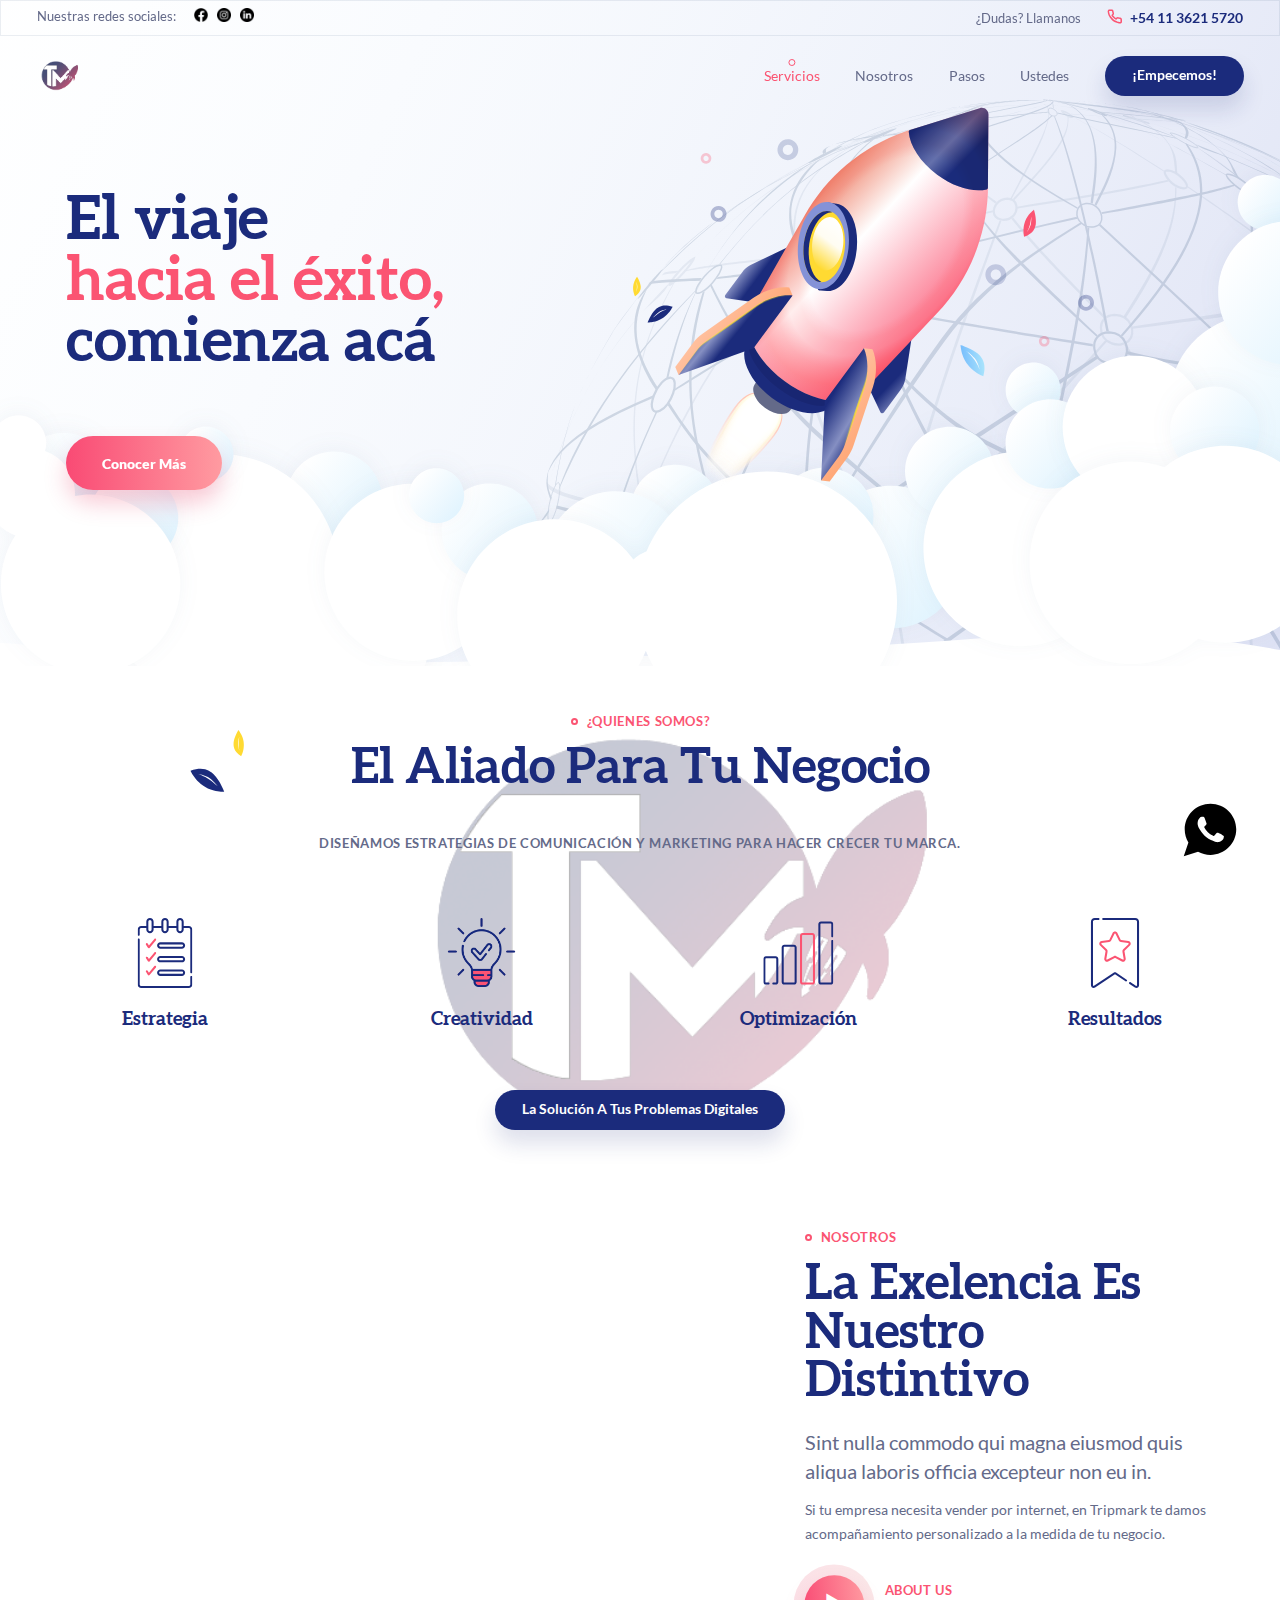
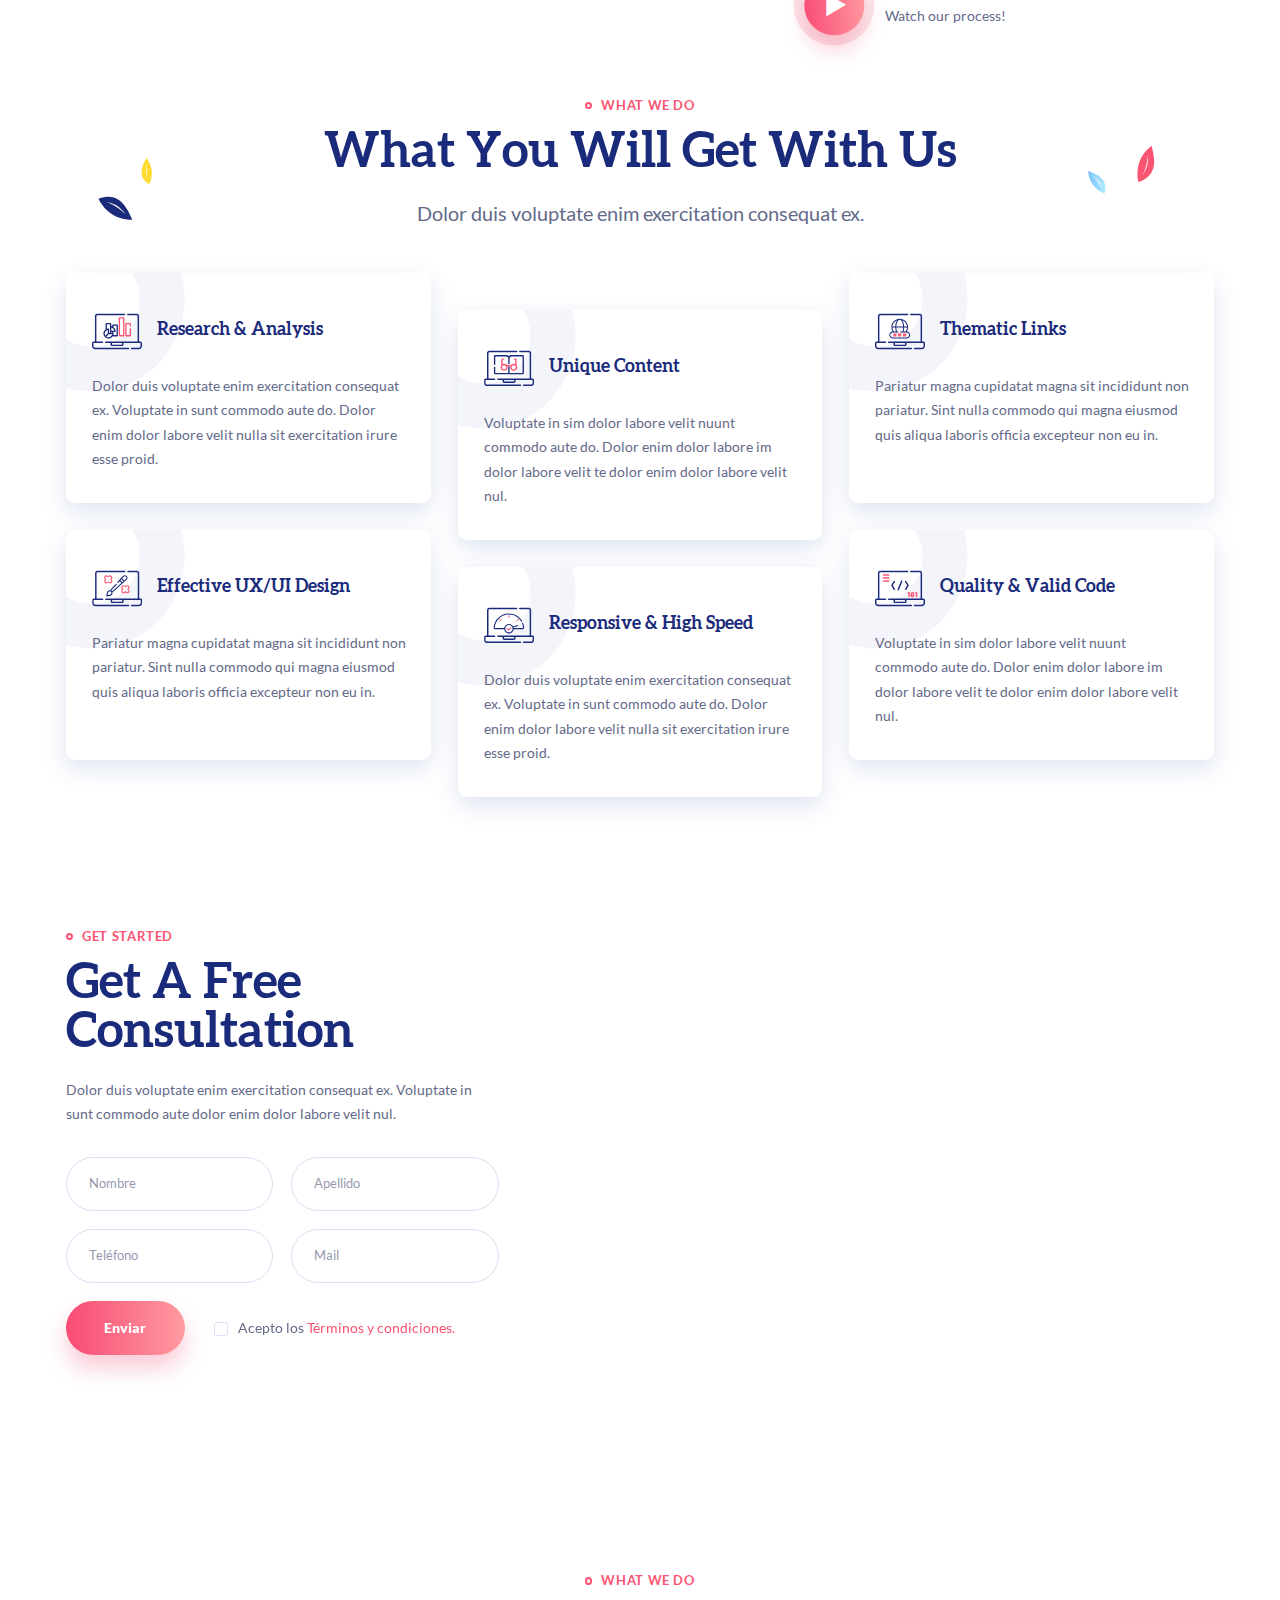
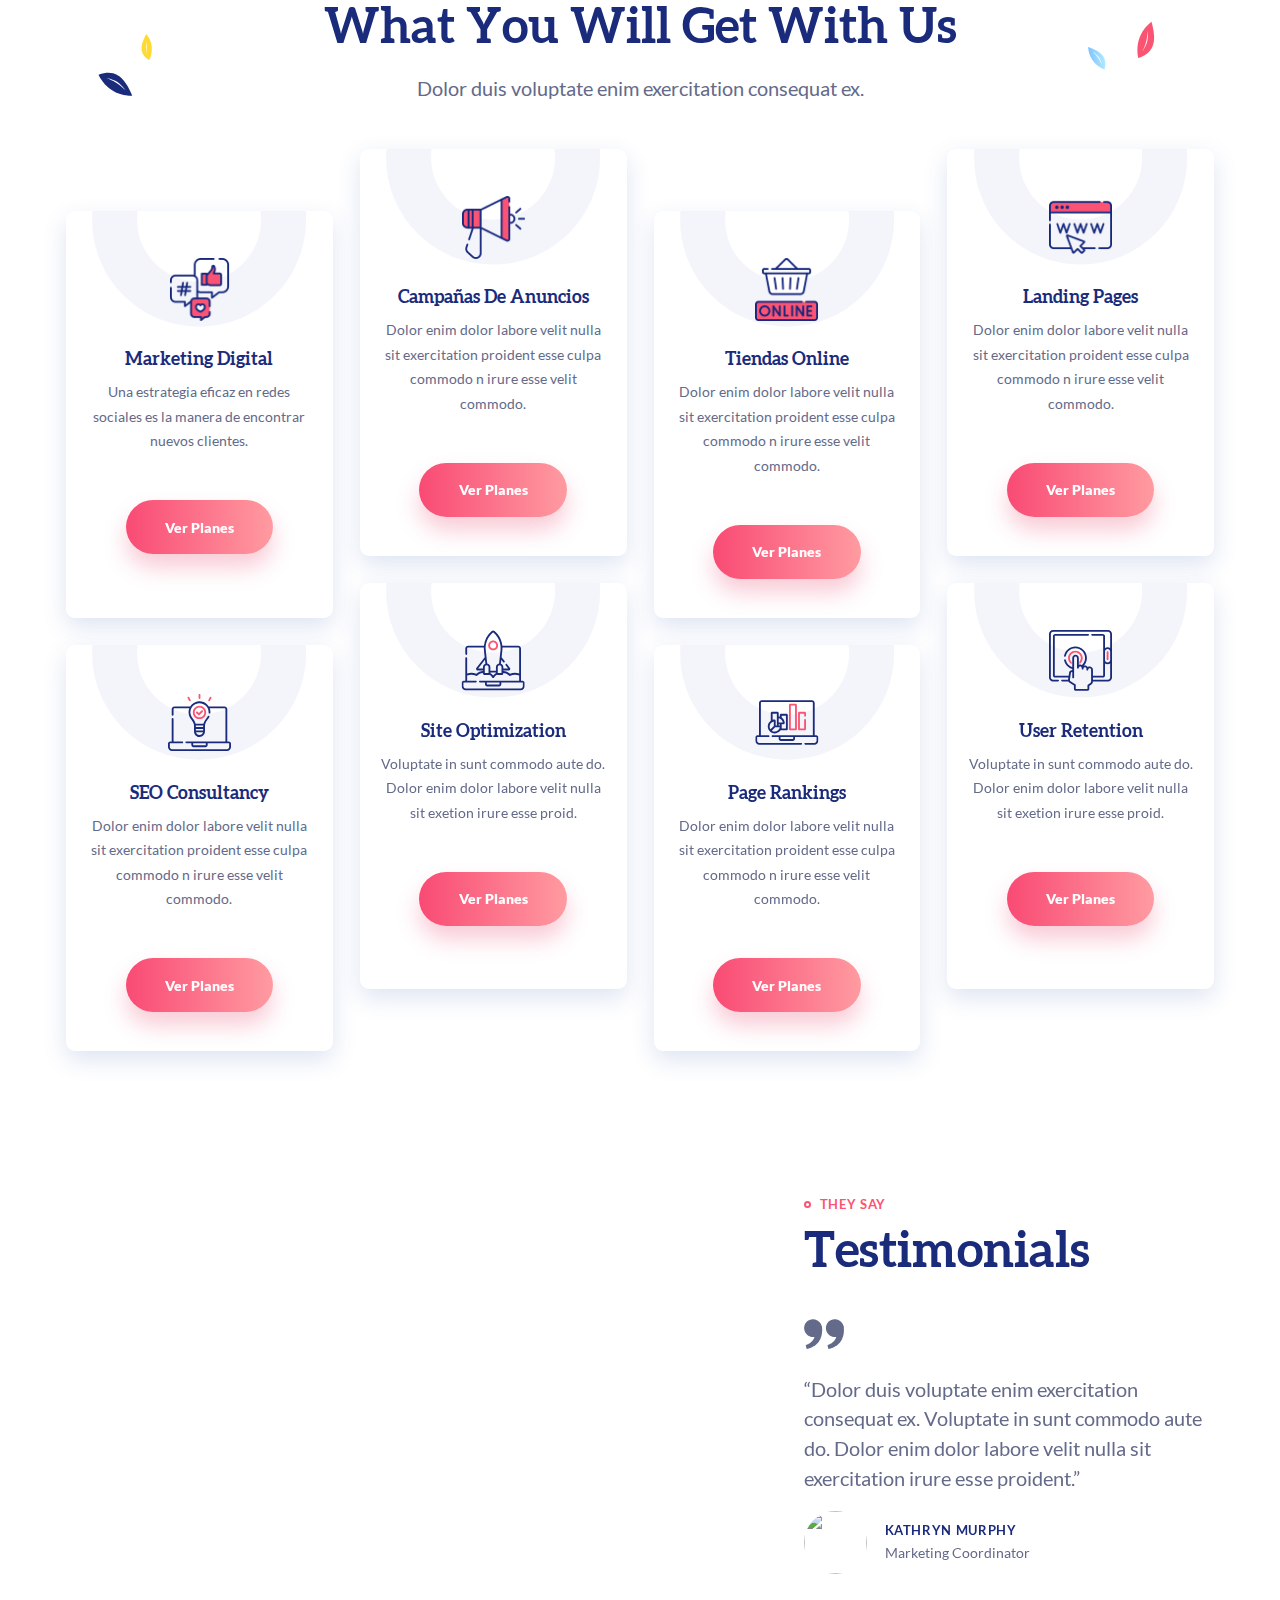
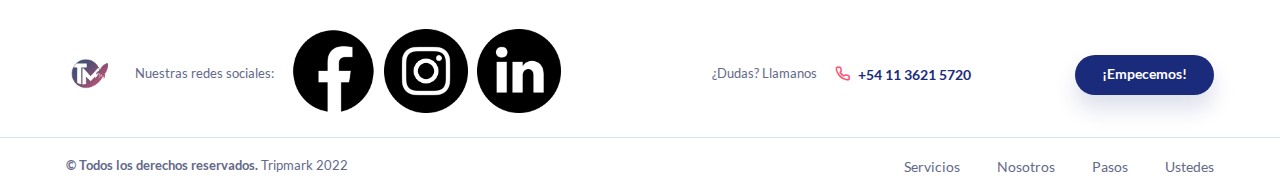
==== commit f815f8b8: "Eliminado código en desuso" ====
--- a/index.html
+++ b/index.html
@@ -11,7 +11,7 @@
         <meta name="it-rating" content="it-rat-cd303c3f80473535b3c667d0d67a7a11" />
         <meta name="cmsmagazine" content="3f86e43372e678604d35804a67860df7" />
         <link rel="stylesheet" type="text/css" href="css/first-screen.css" />
-        <!-- <link rel="stylesheet" type="text/css" href="css/first-screen-inner.css" /> -->
+        <link rel="stylesheet" type="text/css" href="css/first-screen-inner.css" />
         <link rel="preload " href="fonts/AleoBold.woff2" as="font" crossorigin>
         <link rel="preload " href="fonts/Lato/LatoRegular.woff2" as="font" crossorigin>
         <link rel="preload " href="fonts/Lato/LatoBold.woff2" as="font" crossorigin>
@@ -107,28 +107,7 @@
                                 </a>
                             </div>
                         </div>
-                        <!-- <div class="about-details">
-                            <div class="about-details__item">
-                                <div class="about-details__val">$ 35k<span class="about-details__val_plus">+</span></div>
-                                <div class="about-details__text">Clients revenue</div>
-                                <div class="about-details__decor"></div>
-                            </div>
-                            <div class="about-details__item">
-                                <div class="about-details__val">16k<span class="about-details__val_plus">+</span></div>
-                                <div class="about-details__text">Leads for clients</div>
-                                <div class="about-details__decor"></div>
-                            </div>
-                            <div class="about-details__item">
-                                <div class="about-details__val">6.7k<span class="about-details__val_plus">+</span></div>
-                                <div class="about-details__text">Phone calls</div>
-                                <div class="about-details__decor"></div>
-                            </div>
-                            <div class="about-details__item">
-                                <div class="about-details__val">254<span class="about-details__val_plus">+</span></div>
-                                <div class="about-details__text">Successful projects</div>
-                                <div class="about-details__decor"></div>
-                            </div>
-                        </div> -->
+                        
                     </div>
                     <div class="about-decor about-decor_1"></div>
                     <div class="about-decor about-decor_2"></div>
@@ -244,27 +223,7 @@
                         </div>
                     </div>
                 </div>
-                <!-- <div class="section-logos">
-                    <div class="wrapper">
-                        <div class="logos">
-                            <a href="#" target="_blank" class="logos__item">
-                            <img data-src="img/examples/logo-1.svg" alt="" class="js-lazy" src="[data-uri]">
-                            </a>
-                            <a href="#" target="_blank" class="logos__item">
-                            <img data-src="img/examples/logo-2.svg" alt="" class="js-lazy" src="[data-uri]">
-                            </a>
-                            <a href="#" target="_blank" class="logos__item">
-                            <img data-src="img/examples/logo-3.svg" alt="" class="js-lazy" src="[data-uri]">
-                            </a>
-                            <a href="#" target="_blank" class="logos__item">
-                            <img data-src="img/examples/logo-4.svg" alt="" class="js-lazy" src="[data-uri]">
-                            </a>
-                            <a href="#" target="_blank" class="logos__item">
-                            <img data-src="img/examples/logo-5.svg" alt="" class="js-lazy" src="[data-uri]">
-                            </a>
-                        </div>
-                    </div>
-                </div> -->
+                
                 <div class="section-consultation-2" id="services">
                     <div class="wrapper">
                         <div class="section-heading h-center"><span>what we do</span></div>
@@ -396,163 +355,7 @@
                         </div>
                     </div>
                 </div>
-                <!-- <div class="section-prices" id="price">
-                    <div class="wrapper">
-                        <div class="section-heading h-center"><span>prices</span></div>
-                        <div class="h-decor-2">
-                            <h2 class="h2 h-center"><span>discover our price - list</span></h2>
-                            <div class="section-subtitle h-center">Dolor duis voluptate enim exercitation consequat ex.</div>
-                        </div>
-                        <div class="prices">
-                            <a href="#" class="prices__item">
-                                <div class="prices__head">
-                                    <div class="prices__decor"><span></span></div>
-                                    <div class="prices__inner">
-                                        <div class="prices__category">simple</div>
-                                        <div class="prices__title">Basic Plan</div>
-                                        <div class="prices__cost">$<span class="prices__cost-val">69</span>.95</div>
-                                        <div class="prices__period">/per month</div>
-                                    </div>
-                                </div>
-                                <div class="prices__content">
-                                    <ul class="prices__list">
-                                        <li>Monthly Progress Report</li>
-                                        <li>Ad Campaign Management</li>
-                                        <li>Business Page Optimization</li>
-                                        <li>Copywriter & Visual Design</li>
-                                    </ul>
-                                    <div class="prices__btn">
-                                        <span class="btn btn-2 btn-3 btn_buy">buy now</span>
-                                    </div>
-                                </div>
-                            </a>
-                            <a href="#" class="prices__item prices__item-recomendation">
-                                <div class="prices__head">
-                                    <div class="prices__decor"><span></span></div>
-                                    <div class="prices__inner">
-                                        <div class="prices__category">MEDIUM</div>
-                                        <div class="prices__title">Standard Plan</div>
-                                        <div class="prices__cost">$<span class="prices__cost-val">89</span>.95</div>
-                                        <div class="prices__period">/per month</div>
-                                    </div>
-                                </div>
-                                <div class="prices__content">
-                                    <ul class="prices__list">
-                                        <li>Basic Plan</li>
-                                        <li>Ad Campaign Management</li>
-                                        <li>Business Page Optimization</li>
-                                        <li>Copywriter & Visual Design</li>
-                                        <li>Monthly Progress Report</li>
-                                        <li>Social Media Listening</li>
-                                    </ul>
-                                    <div class="prices__btn">
-                                        <span class="btn btn-2 btn-3 btn_buy">buy now</span>
-                                    </div>
-                                    <div class="prices__rec">
-                                        <div class="checkbox-element ">
-                                            <span class="checkbox-text">Recommended</span>
-                                        </div>
-                                    </div>
-                                </div>
-                            </a>
-                            <a href="#" class="prices__item">
-                                <div class="prices__head">
-                                    <div class="prices__decor"><span></span></div>
-                                    <div class="prices__inner">
-                                        <div class="prices__category">extended</div>
-                                        <div class="prices__title">power Plan</div>
-                                        <div class="prices__cost">$<span class="prices__cost-val">99</span>.95</div>
-                                        <div class="prices__period">/per month</div>
-                                    </div>
-                                </div>
-                                <div class="prices__content">
-                                    <ul class="prices__list">
-                                        <li>Monthly Progress Report</li>
-                                        <li>Ad Campaign Management</li>
-                                        <li>Business Page Optimization</li>
-                                        <li>Copywriter & Visual Design</li>
-                                    </ul>
-                                    <div class="prices__btn">
-                                        <span class="btn btn-2 btn-3 btn_buy">buy now</span>
-                                    </div>
-                                </div>
-                            </a>
-                        </div>
-                    </div>
-                </div> -->
-                <!-- <div class="section-newsletter">
-                    <div class="section-newsletter__bg js-lazy" data-src="img/bg/bg-3.svg"></div>
-                    <div class="wrapper">
-                        <div class="newsletter">
-                            <div class="newsletter__content">
-                                <h3 class="h3">Newsletter</h3>
-                                <div class="newsletter__text">
-                                    <p>Pariatur magna cupidatat magna sit incididunt non pariatur. Sint nulla commodo qui magna eiusmod quis aliqua laboris officia excepteur non eu in.</p>
-                                </div>
-                                <form>
-                                    <div class="box-fileds-newsletter">
-                                        <div class="box-filed box-filed_1">
-                                            <input type="email" placeholder="Enter your email">
-                                        </div>
-                                        <div class="box-filed box-filed_submit">
-                                            <input type="submit" class="btn" value="Subscribe">
-                                        </div>
-                                    </div>
-                                </form>
-                            </div>
-                            <div class="newsletter__img">
-                                <div class="newsletter__picture">
-                                    <img data-src="img/newsletter.svg" alt="" class="js-lazy" src="[data-uri]">
-                                </div>
-                            </div>
-                        </div>
-                    </div>
-                </div> -->
-                
-                <!-- <div class="section-main-blog" id="blog">
-                    <div class="wrapper">
-                        <div class="section-heading h-center"><span>news</span></div>
-                        <h2 class="h2 h-center">read our blog</h2>
-                        <div class="section-subtitle h-center">Dolor duis voluptate enim exercitation consequat ex. </div>
-                        <div class="blog-more">
-                            <a href="blog.html" class="btn">view all</a>
-                        </div>
-                        <div class="news">
-                            <div class="news__item">
-                                <a href="article.html" class="news__img">
-                                    <img data-src="img/examples/news_1.jpg"  alt="" class="js-lazy" src="[data-uri]">
-                                </a> 
-                                <div class="news__content">
-                                    <div class="news-header">
-                                        <div class="news__date">Jun 25, 2021</div>
-                                        <div class="news__author">
-                                            <img data-src="img/examples/avatar_2.jpg"  alt="" class="js-lazy" src="[data-uri]">
-                                            <span class="news__author-title">Annette Black</span>
-                                        </div>
-                                        <a href="blog.html" class="news__category">Community</a>
-                                    </div>
-                                    <div class="news__title"><a href="article.html">Dolor duis voluptate enim exercitation consequat ex. Voluptate in sunt </a></div>
-                                </div>
-                            </div>
-                            <div class="news__item">
-                                <a href="article.html" class="news__img">
-                                    <img data-src="img/examples/news_2.jpg"  alt="" class="js-lazy" src="[data-uri]">
-                                </a> 
-                                <div class="news__content">
-                                    <div class="news-header">
-                                        <div class="news__date">Jun 25, 2021</div>
-                                        <div class="news__author">
-                                            <img data-src="img/examples/avatar_3.jpg"  alt="" class="js-lazy" src="[data-uri]">
-                                            <span class="news__author-title">Dianne Russell</span>
-                                        </div>
-                                        <a href="blog.html" class="news__category">Community</a>
-                                    </div>
-                                    <div class="news__title"><a href="article.html">Dolor duis voluptate enim exercitation consequat ex. Voluptate in sunt </a></div>
-                                </div>
-                            </div>
-                        </div>
-                    </div>
-                </div> -->
+               
             </main>
             <header class="header" id="header">
                 <div class="header-top">
--- a/css/first-screen.css
+++ b/css/first-screen.css
@@ -689,8 +689,7 @@
   .section-screen-main__bg { background-image: url(../img/main-bg.svg) 5% 0 no-repeat !important; top: 40%; background-position: 34% 0; }
   /* .section-screen-main { background-position: 34% 0; } */
   .news__title { font-size: 1.7rem; }
-  /* .section-main-screen, .section-screen-main { background: -webkit-linear-gradient(167.61deg, #DBDFF3 0%, rgba(241, 249, 255, 0) 100%) !important; background: -o-linear-gradient(167.61deg, #DBDFF3 0%, rgba(241, 249, 255, 0) 100%) !important; background: linear-gradient(282.39deg, #DBDFF3 0%, rgba(241, 249, 255, 0) 100%) !important; } } */
-
+  /* .section-main-screen, .section-screen-main { background: -webkit-linear-gradient(167.61deg, #DBDFF3 0%, rgba(241, 249, 255, 0) 100%) !important; background: -o-linear-gradient(167.61deg, #DBDFF3 0%, rgba(241, 249, 255, 0) 100%) !important; background: linear-gradient(282.39deg, #DBDFF3 0%, rgba(241, 249, 255, 0) 100%) !important; } } */}
 @media screen and (max-width: 559px) { .pages_item { margin: 0 auto 2rem; width: 100%; max-width: 54rem; }
   .news__item { width: 100%; margin: 0 0 3rem; } }
 
@@ -703,4 +702,4 @@
 
 @media screen and (min-width: 768px) { body.loaded .section-main-screen { background: -webkit-linear-gradient(167.61deg, #DBDFF3 0%, rgba(241, 249, 255, 0) 100%) !important; background: -o-linear-gradient(167.61deg, #DBDFF3 0%, rgba(241, 249, 255, 0) 100%) !important; background: linear-gradient(282.39deg, #DBDFF3 0%, rgba(241, 249, 255, 0) 100%) !important; } }
 
-/*# sourceMappingURL=first-screen.css.map */
+/*# sourceMappingURL=first-screen.css.map */--- a/css/style.css
+++ b/css/style.css
@@ -773,9 +773,11 @@
   .whatsapp-2 {
     width: 30px;
   }
-  
   .slide-out-fwd-tr{
     display: none;
+  }
+  .section-screen-main {
+    height: 50%;
   }
 }
 
@@ -810,7 +812,7 @@
 .social {
   display: inline-block;
   position: relative;
-  width: 60%;
+  width: 100%;
   height: auto;
   align-items: center;
   font-size: 20px;
@@ -853,12 +855,5 @@
 
 .slide-out-fwd-tr{-webkit-animation:slide-out-fwd-tr 2.5s cubic-bezier(.55,.085,.68,.53) 2s both;animation:slide-out-fwd-tr 2.5s cubic-bezier(.55,.085,.68,.53) 2s both}
 
-/* ----------------------------------------------
- * Generated by Animista on 2022-3-24 9:55:1
- * Licensed under FreeBSD License.
- * See http://animista.net/license for more info. 
- * w: http://animista.net, t: @cssanimista
- * ---------------------------------------------- */
-
  @-webkit-keyframes slide-out-fwd-tr{0%{-webkit-transform:translateZ(0) translateY(0) translateX(0);transform:translateZ(0) translateY(0) translateX(0);opacity:1}100%{-webkit-transform:translateZ(600px) translateY(-300px) translateX(400px);transform:translateZ(600px) translateY(-300px) translateX(400px);opacity:0}}@keyframes slide-out-fwd-tr{0%{-webkit-transform:translateZ(0) translateY(0) translateX(0);transform:translateZ(0) translateY(0) translateX(0);opacity:1}100%{-webkit-transform:translateZ(600px) translateY(-300px) translateX(400px);transform:translateZ(600px) translateY(-300px) translateX(400px);opacity:0}}
 
--- a/css/style.css
+++ b/css/style.css
@@ -773,9 +773,11 @@
   .whatsapp-2 {
     width: 30px;
   }
-  
   .slide-out-fwd-tr{
     display: none;
+  }
+  .section-screen-main {
+    height: 50%;
   }
 }
 
@@ -810,7 +812,7 @@
 .social {
   display: inline-block;
   position: relative;
-  width: 60%;
+  width: 100%;
   height: auto;
   align-items: center;
   font-size: 20px;
@@ -853,12 +855,5 @@
 
 .slide-out-fwd-tr{-webkit-animation:slide-out-fwd-tr 2.5s cubic-bezier(.55,.085,.68,.53) 2s both;animation:slide-out-fwd-tr 2.5s cubic-bezier(.55,.085,.68,.53) 2s both}
 
-/* ----------------------------------------------
- * Generated by Animista on 2022-3-24 9:55:1
- * Licensed under FreeBSD License.
- * See http://animista.net/license for more info. 
- * w: http://animista.net, t: @cssanimista
- * ---------------------------------------------- */
-
  @-webkit-keyframes slide-out-fwd-tr{0%{-webkit-transform:translateZ(0) translateY(0) translateX(0);transform:translateZ(0) translateY(0) translateX(0);opacity:1}100%{-webkit-transform:translateZ(600px) translateY(-300px) translateX(400px);transform:translateZ(600px) translateY(-300px) translateX(400px);opacity:0}}@keyframes slide-out-fwd-tr{0%{-webkit-transform:translateZ(0) translateY(0) translateX(0);transform:translateZ(0) translateY(0) translateX(0);opacity:1}100%{-webkit-transform:translateZ(600px) translateY(-300px) translateX(400px);transform:translateZ(600px) translateY(-300px) translateX(400px);opacity:0}}
 
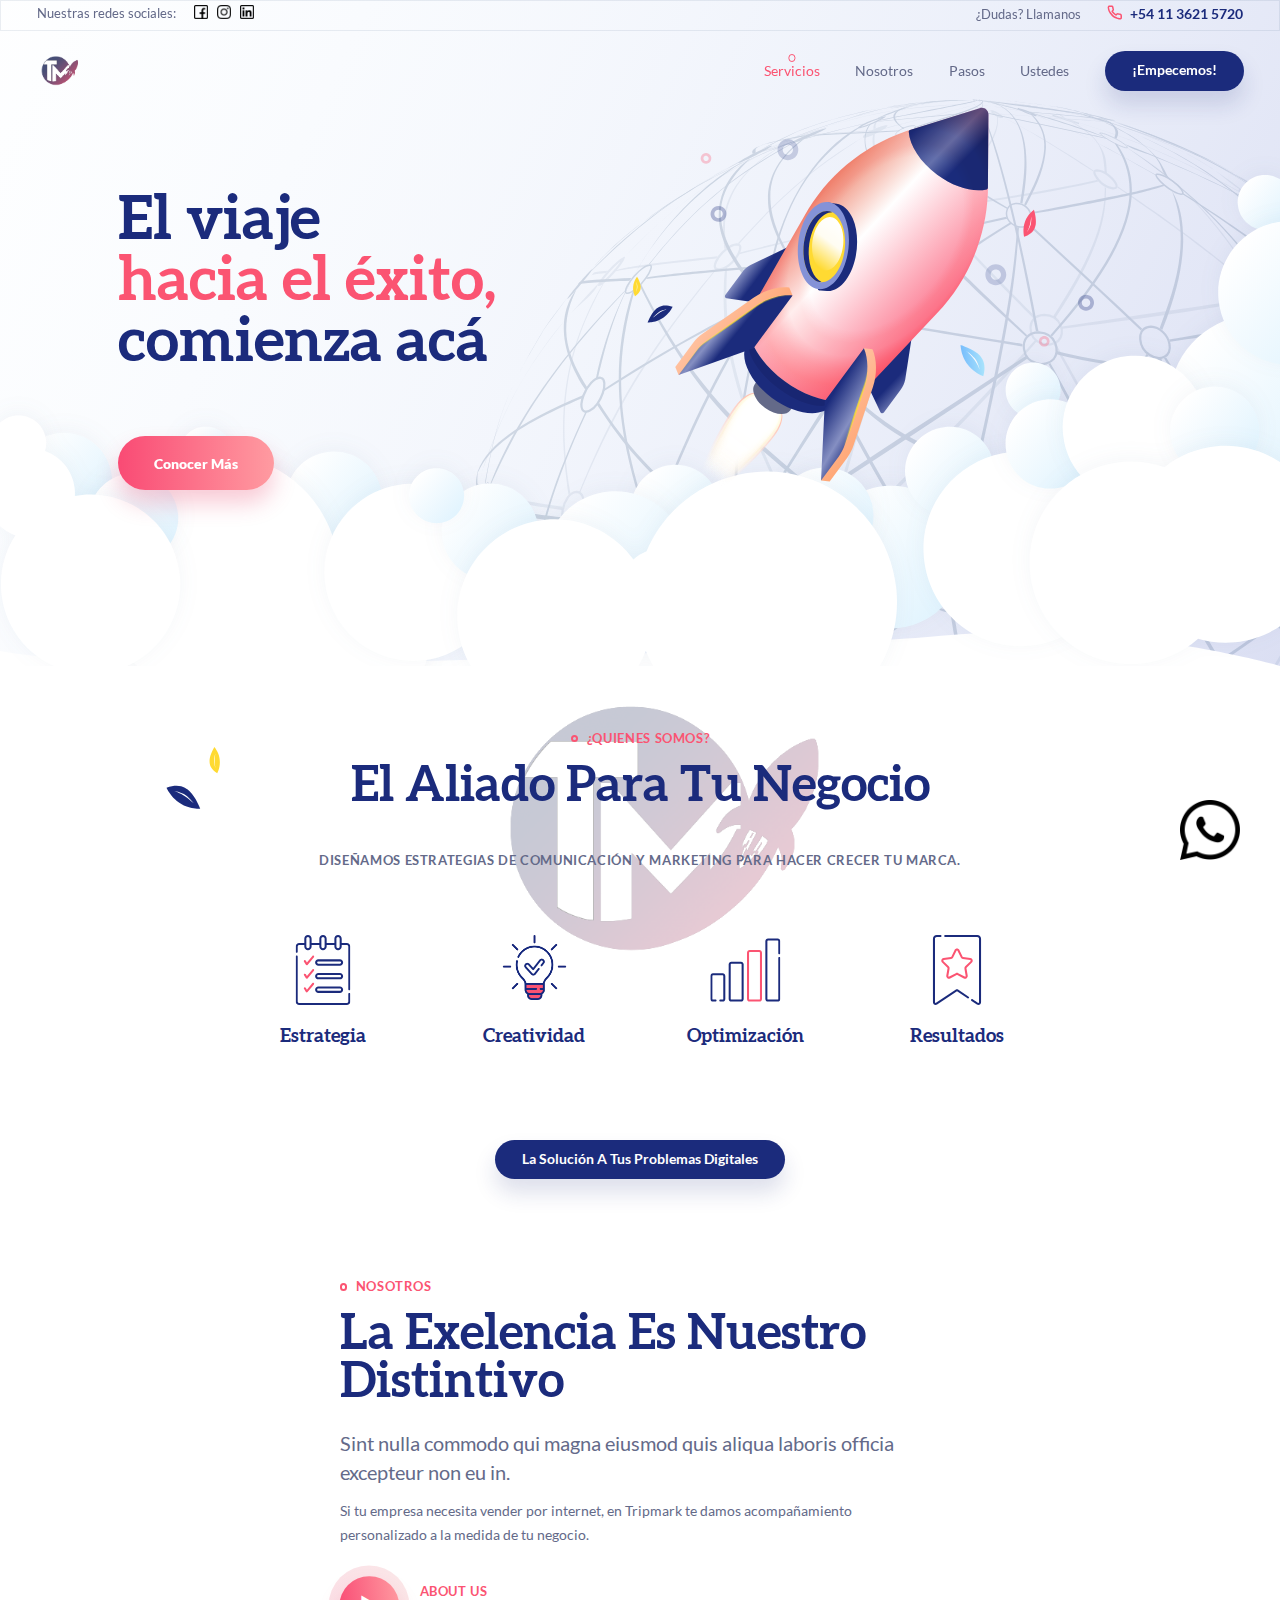
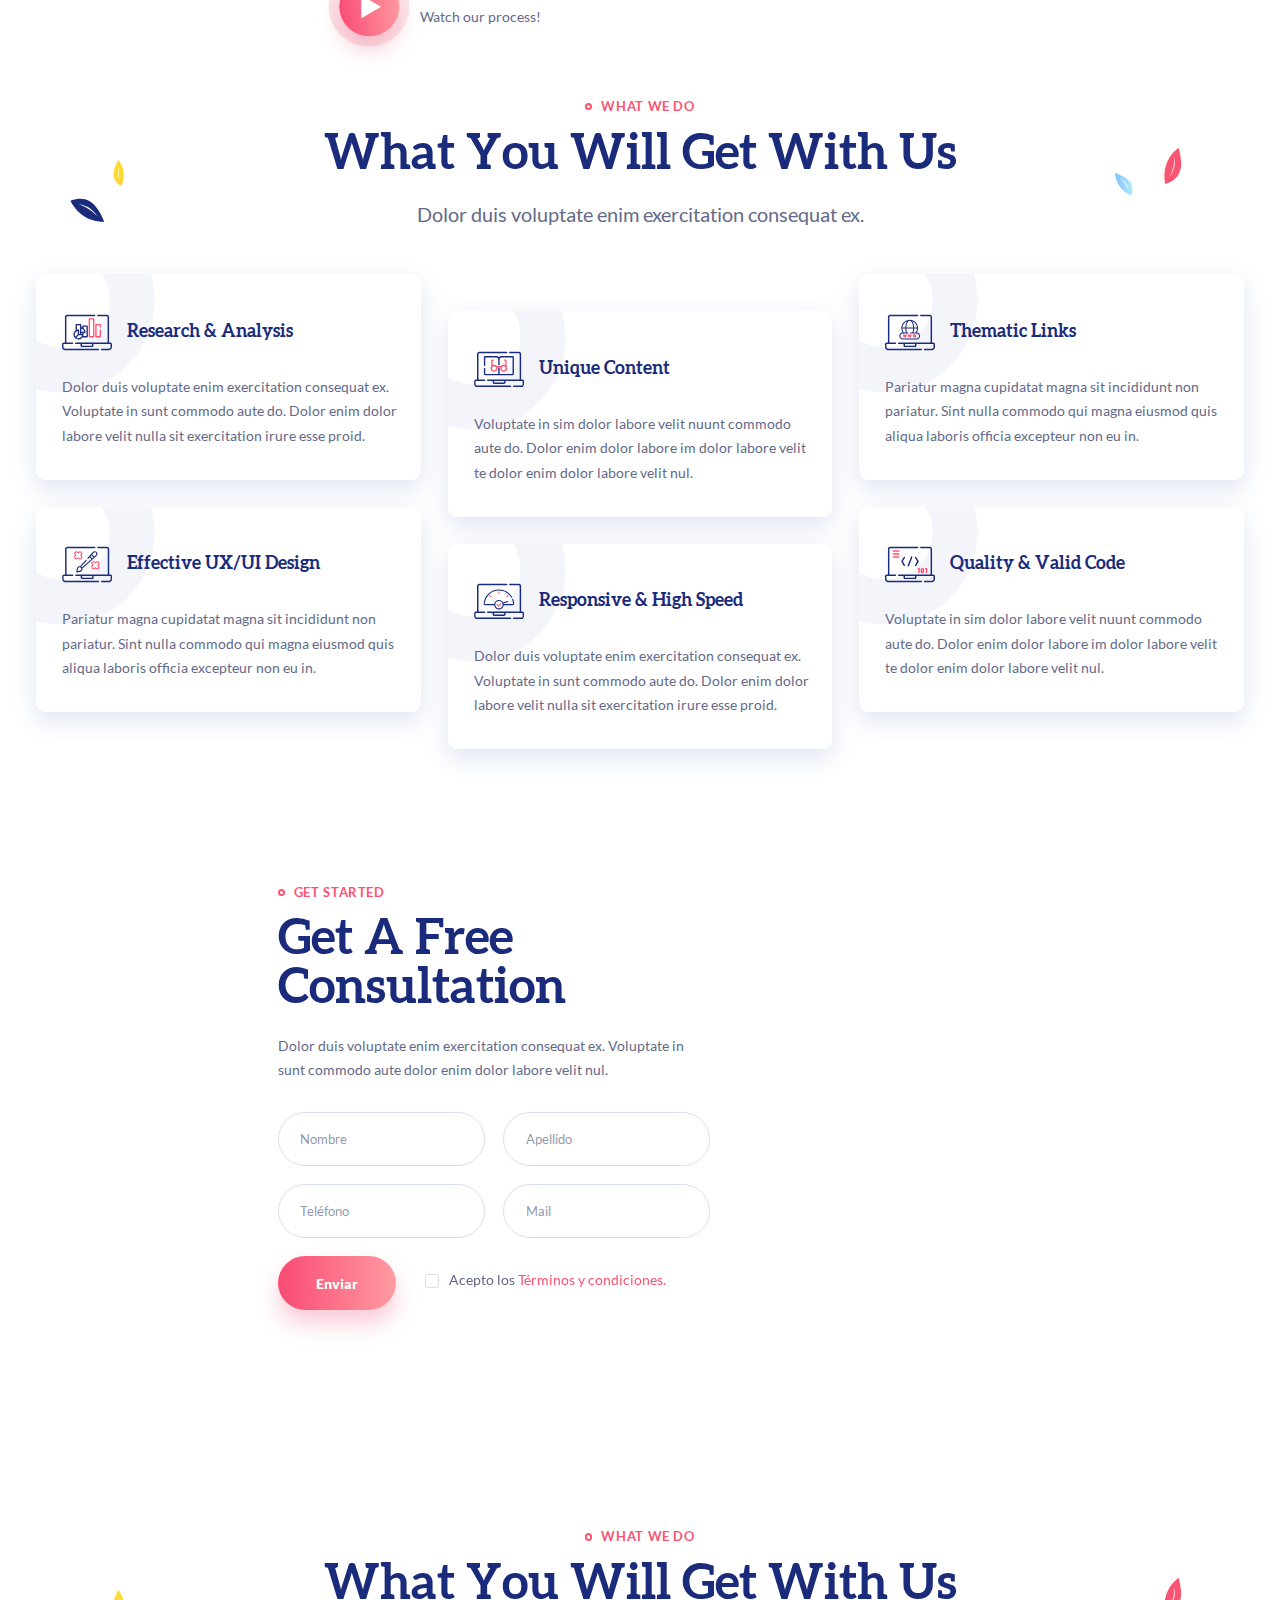
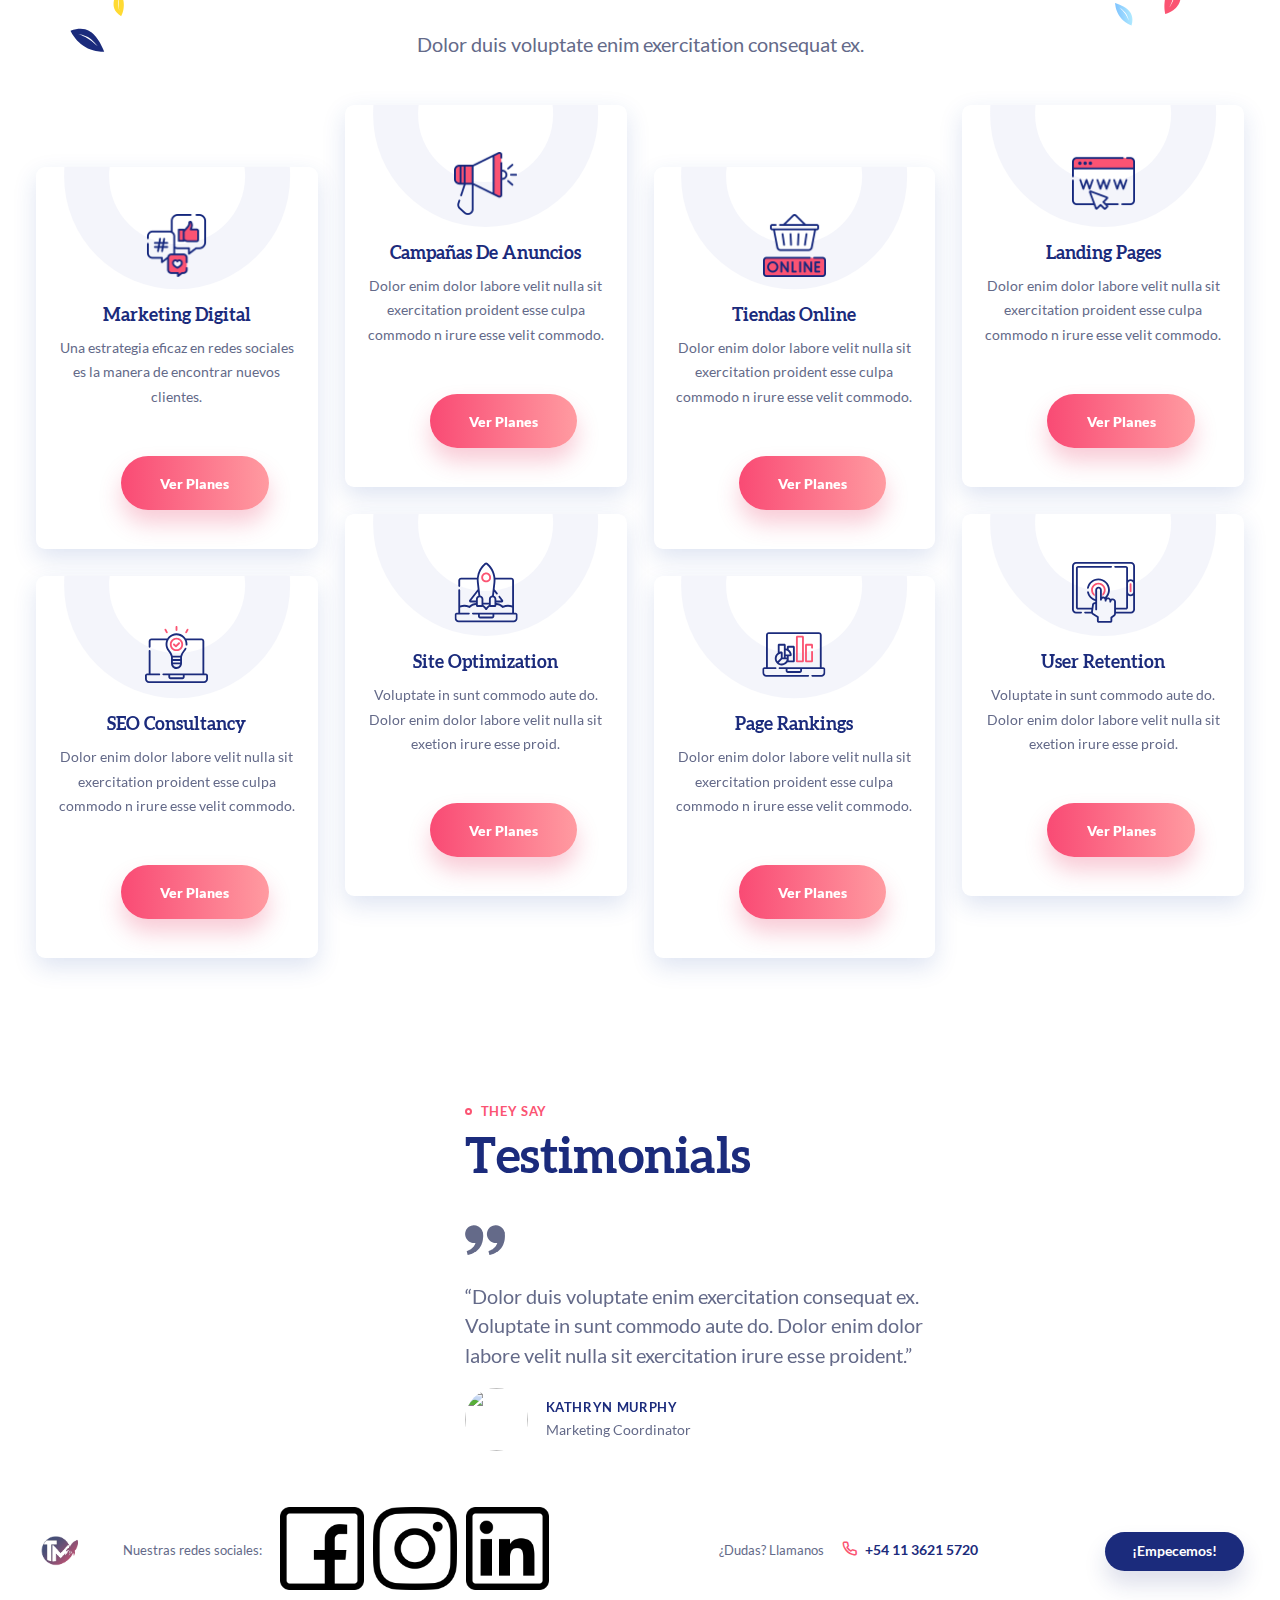
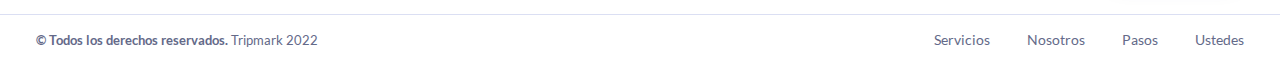
==== commit 704b17bb: "Solucionados temas responsive" ====
--- a/index.html
+++ b/index.html
@@ -364,13 +364,13 @@
                             <div class="footer-title">Nuestras redes sociales:</div>
                             <div class="socials-footer">
                                 <div class="socials__item">
-                                    <a href="#" target="_blank"><img class="social" style="width: 60px;" src="./img/social-icons/facebook.svg" alt=""></a>
+                                    <a href="#" target="_blank"><img class="social facebook-1"  src="./img/social-icons/facebook.svg" alt=""></a>
                                 </div>
                                 <div class="socials__item">
-                                    <a href="#" target="_blank"><img class="social" style="width: 60px;" src="./img/social-icons/instagram.svg" alt=""></a>
+                                    <a href="#" target="_blank"><img class="social instagram-1"  src="./img/social-icons/instagram.svg" alt=""></a>
                                 </div>
                                 <div class="socials__item">
-                                    <a href="#" target="_blank"><img class="social" style="width: 60px;" src="./img/social-icons/linkedin.svg" alt=""></a>
+                                    <a href="#" target="_blank"><img class="social linkedin-1"  src="./img/social-icons/linkedin.svg" alt=""></a>
                                 </div>
                             </div>
                         </div>
@@ -416,13 +416,13 @@
                                 <div class="footer-title">Nuestras redes sociales:</div>
                                 <div class="socials">
                                     <div class="socials__item">
-                                        <a href="#" target="_blank"><img class="social" src="./img/social-icons/facebook.svg" alt=""></a>
+                                        <a href="#" target="_blank"><img class="social facebook" src="./img/social-icons/facebook.svg" alt=""></a>
                                     </div>
                                     <div class="socials__item">
-                                        <a href="#" target="_blank"><img class="social" src="./img/social-icons/instagram.svg" alt=""></a>
+                                        <a href="#" target="_blank"><img class="social instagram" src="./img/social-icons/instagram.svg" alt=""></a>
                                     </div>
                                     <div class="socials__item">
-                                        <a href="#" target="_blank"><img class="social" src="./img/social-icons/linkedin.svg" alt=""></a>
+                                        <a href="#" target="_blank"><img class="social linkedin" src="./img/social-icons/linkedin.svg" alt=""></a>
                                     </div>
                                 </div>
                             </div>
@@ -458,13 +458,13 @@
                         <div class="footer-title">Nuestras redes sociales:</div>
                         <div class="socials">
                             <div class="socials__item">
-                                <a href="#" target="_blank" rel="noopener noreferrer nofollow" aria-label="Facebook"><img class="social" src="./img/social-icons/facebook.svg" alt=""></a>
+                                <a href="#" target="_blank" rel="noopener noreferrer nofollow" aria-label="Facebook"><img class="social facebook" src="./img/social-icons/facebook.svg" alt=""></a>
                             </div>
                             <div class="socials__item">
-                                <a href="#" target="_blank"  rel="noopener noreferrer nofollow" aria-label="Instagram" data-label="Instagram"><img class="social" src="./img/social-icons/instagram.svg" alt=""></a>
+                                <a href="#" target="_blank"  rel="noopener noreferrer nofollow" aria-label="Instagram" data-label="Instagram"><img class="social instagram" src="./img/social-icons/instagram.svg" alt=""></a>
                             </div>
                             <div class="socials__item">
-                                <a href="#" target="_blank" rel="noopener noreferrer nofollow" aria-label="Linkedin"><img class="social" src="./img/social-icons/linkedin.svg" alt=""></a>
+                                <a href="#" target="_blank" rel="noopener noreferrer nofollow" aria-label="Linkedin"><img class="social linkedin" src="./img/social-icons/linkedin.svg" alt=""></a>
                             </div>
                         </div>
                     </div>
--- a/css/first-screen.css
+++ b/css/first-screen.css
@@ -48,9 +48,9 @@
 
 img { max-width: 100%; }
 
-@media screen and (max-width: 1366px) and (min-width: 768px) { html { font-size: 9px !important; } }
-
-@media screen and (max-width: 1023px) { body { font-size: 1.5rem !important; } }
+@media screen and (max-width: 2992px) and (min-width: 768px) { html { font-size: 9px !important; } }
+
+@media screen and (max-width: 1300px) { body { font-size: 1.5rem !important; } }
 
 @media screen and (max-width: 767px) { body { font-size: 1.4rem !important; } }
 
@@ -86,9 +86,9 @@
 
 .main-wrapper { padding: 0; min-width: 320px; width: 100%; position: relative; min-height: 100%; min-height: 100%; display: -webkit-box; display: -ms-flexbox; display: flex; -webkit-box-orient: vertical; -webkit-box-direction: normal; -ms-flex-direction: column; flex-direction: column; -webkit-box-pack: start; -ms-flex-pack: start; justify-content: flex-start; overflow: hidden; -webkit-box-flex: 1; -ms-flex: 1 0 auto; flex: 1 0 auto; }
 
-.wrapper { min-width: 320px; max-width: 1220px; padding-right: 4rem; padding-left: 4rem; margin: 0 auto; position: relative; width: 100%; }
-
-.wrapper-2 { max-width: 1520px; }
+.wrapper { min-width: 320px; max-width: 2992px; padding-right: 4rem; padding-left: 4rem; margin: 0 auto; position: relative; width: 100%; }
+
+.wrapper-2 { max-width: 2992px; }
 
 /* titles */
 p { padding: 1.2rem 0; }
@@ -155,7 +155,7 @@
 |                                     CONTENT                                 |
 ================================================================================
 */
-.content { min-width: 320px; text-align: left; width: 100%; -webkit-box-ordinal-group: 3; -ms-flex-order: 2; order: 2; -webkit-box-flex: 1; -ms-flex-positive: 1; flex-grow: 1; position: relative; z-index: 1; }
+.content { min-width: none; max-width: 2992px; text-align: left; width: 100%; -webkit-box-ordinal-group: 3; -ms-flex-order: 2; order: 2; -webkit-box-flex: 1; -ms-flex-positive: 1; flex-grow: 1; position: relative; z-index: 1; }
 
 .main-wrap { display: -webkit-box; display: -ms-flexbox; display: flex; -webkit-box-orient: vertical; -webkit-box-direction: reverse; -ms-flex-direction: column-reverse; flex-direction: column-reverse; }
 
@@ -576,11 +576,11 @@
 
 .services__text { margin-top: .9rem; font-size: 1.6rem; line-height: 170%; position: relative; z-index: 1; color: #646A89; }
 
-.first-screen { padding-top: 16rem; height: 74rem; }
-
-.section-screen-main { background: url(../img/main-bg.svg) 50% 0 no-repeat; -webkit-background-size: auto 100%; background-size: auto 100%; position: relative; }
-
-.section-screen-main__bg { position: absolute; z-index: 0; left: 0; top: 0; right: 0; bottom: 0; -webkit-background-size: cover; background-size: cover; background-position: 50% 0; }
+.first-screen {max-width: 2992px; padding-top: 16rem; height: 74rem; }
+
+.section-screen-main {max-width: 2992px; background: url(../img/main-bg.svg) 100% 0 no-repeat; -webkit-background-size: auto 100%; background-size: auto 100%; position: relative; }
+
+.section-screen-main__bg {max-width: 2992px; position: absolute; z-index: 0; left: 0; top: 0; right: 0; bottom: 0; -webkit-background-size: cover; background-size: cover; background-position: 50% 0; width: 100%; }
 
 .screen-main { padding: 4.8rem 0 15.5rem; width: 45%; min-height: 74rem; }
 
--- a/css/style.css
+++ b/css/style.css
@@ -460,7 +460,7 @@
 
 .steps__item { padding: 0 1.5rem 3rem; width: 25%; max-width: 25rem; position: relative; }
 
-.steps__icon { height: 7rem; position: relative; z-index: 1; }
+.steps__icon { min-width: 76px; height: 7rem; position: relative; z-index: 1; }
 
 .steps__title { margin-top: 3.1rem; font-weight: bold; text-transform: capitalize; font-family: Aleo, arial, sans-serif; font-size: 2.4rem; line-height: 120%; position: relative; z-index: 1; color: #1B2B7C; }
 
@@ -592,7 +592,7 @@
 
 .news { margin: 4.9rem -1.5rem 0; display: -webkit-box; display: -ms-flexbox; display: flex; }
 
-@media screen and (max-width: 1366px) { .section-about { margin-top: 11rem; }
+@media screen and (max-width: 1920px) { .section-about { margin-top: 11rem; }
   .section-get { margin-top: 6.4rem; }
   .section-testimonials { margin-top: 13.1rem; }
   .testimonials__picture { max-width: 82%; }
@@ -749,6 +749,52 @@
   height: auto;
 }
 
+@media screen and (max-width: 1920px) {
+  .h1-main {
+    margin-left: 15%;
+  }
+  .btn_learn {
+    margin-left: 15%;
+  }
+  .section-steps {
+    margin-top: 5%;
+  }
+  .steps {
+    margin-left: 15%;
+    margin-right: 15%;
+  }
+  .bg-logo {    
+    top: -25%;
+    width: 30%;
+    right: 34%;
+  }
+  .btn-tm {
+    margin-top: 5%;
+  }
+  .about__img {
+    width: calc(100% - 100.5rem);
+    padding-right: 0;
+  }
+  .about__content {
+    width: 47%;
+  }
+  .about__picture {
+    margin-left: 15%;
+  }
+  .consultation-form {
+    margin-left: 20%;
+  }
+  .testimonials__picture {
+    margin-left: 25%;
+  }
+  .testimonials__img {
+    width: calc(100% - 86.6rem);
+  }
+  .testimonials__content {
+    width: 42%;
+}
+} 
+
 @media screen and (max-width: 767px) {
   .bg-logo {
     position: absolute;
@@ -778,24 +824,60 @@
   }
   .section-screen-main {
     height: 50%;
-  }
+    max-width: 100%;
+  }
+  
 }
 
 @media screen and (max-width: 462px) {
   .bg-logo {
     position: absolute;
-    right: 23%;
-    top: 34%;
+    right: 0%;
+    top: 25%;
     z-index: -1;
     background-position: 50% 0;
     background-repeat: no-repeat;
     opacity: .3;
-    width: 50%;
+    width: 100%;
     height: auto;
+  }
+  .section-about {
+    margin-top: 5rem;
+    width: 95%;
+    margin-bottom: 5rem;
+  }
+  .steps {
+    margin-left: 0%;
+    margin-right: 0%;
+  }
+  .about__content {
+    width: 100%;
+  }
+  .about__content, .h2, .section-heading {
+    text-align: center;
+  }
+  .btn_learn, .consultation-form{
+    margin-left: 0;
+  }
+  .consultation-form {
+    padding-bottom: 30%;
+  }
+  .section-consultation-2 {
+    padding-top: 0%;
+    margin-top: -6rem;
+  }
+  .section-consultation__bg {
+    bottom: 120px;
   }
   .footer-social{
     justify-content: center;
   }
+  .testimonials__picture {
+    display: none;
+  }
+  .testimonials__content {
+    width: 100%;
+  }
   .socials {
     margin: auto;
   }
@@ -804,6 +886,12 @@
   }
   .slide-out-fwd-tr{
     display: none;
+  }
+  .services {
+    margin-top: -13rem;
+  }
+  .testimonials {
+    text-align: center;
   }
 }
 
@@ -816,11 +904,6 @@
   height: auto;
   align-items: center;
   font-size: 20px;
-}
-
-.social:hover {
-  background-color: #FB5472;
-  border-radius: 50%;
 }
 
 .whatsapp {
@@ -835,25 +918,55 @@
   font-size:30px;
   z-index:100;
 }
-
 .whatsapp:hover{
   background-color:#25d366;
 }
+
+/*Footer*/
+.facebook:hover {
+  color: #fff;
+  background-color: #324fdd;
+  border-radius: 1rem;
+}
+.instagram:hover {
+  color: #fff;
+  background-color: #FB5472;
+  border-radius: 2.8rem;
+}
+.linkedin:hover {
+  color: #fff;
+  background-color: #007aff;
+  border-radius: 1rem;
+}
+/*header*/
+.facebook-1:hover {
+  background-color: #324fdd;
+  border-radius: 2px;
+}
+.instagram-1:hover {
+  background-color: #FB5472;
+  border-radius: 6px;
+}
+.linkedin-1:hover {
+  background-color: #007aff;
+  border-radius: 2px;
+}
+
+
 .steps__item{
   transition: .3s;
 }
-.steps__item:hover {
+.steps__item:hover, .steps__item:focus {
   transform: scale(1.2);
 }
 
 .get-list__item {
   transition: .6s;
 }
-.get-list__item:hover {
+.get-list__item:hover, .get-list__item:focus {
   transform: scale(1.3)
 }
 
 .slide-out-fwd-tr{-webkit-animation:slide-out-fwd-tr 2.5s cubic-bezier(.55,.085,.68,.53) 2s both;animation:slide-out-fwd-tr 2.5s cubic-bezier(.55,.085,.68,.53) 2s both}
 
  @-webkit-keyframes slide-out-fwd-tr{0%{-webkit-transform:translateZ(0) translateY(0) translateX(0);transform:translateZ(0) translateY(0) translateX(0);opacity:1}100%{-webkit-transform:translateZ(600px) translateY(-300px) translateX(400px);transform:translateZ(600px) translateY(-300px) translateX(400px);opacity:0}}@keyframes slide-out-fwd-tr{0%{-webkit-transform:translateZ(0) translateY(0) translateX(0);transform:translateZ(0) translateY(0) translateX(0);opacity:1}100%{-webkit-transform:translateZ(600px) translateY(-300px) translateX(400px);transform:translateZ(600px) translateY(-300px) translateX(400px);opacity:0}}
-
--- a/css/style.css
+++ b/css/style.css
@@ -460,7 +460,7 @@
 
 .steps__item { padding: 0 1.5rem 3rem; width: 25%; max-width: 25rem; position: relative; }
 
-.steps__icon { height: 7rem; position: relative; z-index: 1; }
+.steps__icon { min-width: 76px; height: 7rem; position: relative; z-index: 1; }
 
 .steps__title { margin-top: 3.1rem; font-weight: bold; text-transform: capitalize; font-family: Aleo, arial, sans-serif; font-size: 2.4rem; line-height: 120%; position: relative; z-index: 1; color: #1B2B7C; }
 
@@ -592,7 +592,7 @@
 
 .news { margin: 4.9rem -1.5rem 0; display: -webkit-box; display: -ms-flexbox; display: flex; }
 
-@media screen and (max-width: 1366px) { .section-about { margin-top: 11rem; }
+@media screen and (max-width: 1920px) { .section-about { margin-top: 11rem; }
   .section-get { margin-top: 6.4rem; }
   .section-testimonials { margin-top: 13.1rem; }
   .testimonials__picture { max-width: 82%; }
@@ -749,6 +749,52 @@
   height: auto;
 }
 
+@media screen and (max-width: 1920px) {
+  .h1-main {
+    margin-left: 15%;
+  }
+  .btn_learn {
+    margin-left: 15%;
+  }
+  .section-steps {
+    margin-top: 5%;
+  }
+  .steps {
+    margin-left: 15%;
+    margin-right: 15%;
+  }
+  .bg-logo {    
+    top: -25%;
+    width: 30%;
+    right: 34%;
+  }
+  .btn-tm {
+    margin-top: 5%;
+  }
+  .about__img {
+    width: calc(100% - 100.5rem);
+    padding-right: 0;
+  }
+  .about__content {
+    width: 47%;
+  }
+  .about__picture {
+    margin-left: 15%;
+  }
+  .consultation-form {
+    margin-left: 20%;
+  }
+  .testimonials__picture {
+    margin-left: 25%;
+  }
+  .testimonials__img {
+    width: calc(100% - 86.6rem);
+  }
+  .testimonials__content {
+    width: 42%;
+}
+} 
+
 @media screen and (max-width: 767px) {
   .bg-logo {
     position: absolute;
@@ -778,24 +824,60 @@
   }
   .section-screen-main {
     height: 50%;
-  }
+    max-width: 100%;
+  }
+  
 }
 
 @media screen and (max-width: 462px) {
   .bg-logo {
     position: absolute;
-    right: 23%;
-    top: 34%;
+    right: 0%;
+    top: 25%;
     z-index: -1;
     background-position: 50% 0;
     background-repeat: no-repeat;
     opacity: .3;
-    width: 50%;
+    width: 100%;
     height: auto;
+  }
+  .section-about {
+    margin-top: 5rem;
+    width: 95%;
+    margin-bottom: 5rem;
+  }
+  .steps {
+    margin-left: 0%;
+    margin-right: 0%;
+  }
+  .about__content {
+    width: 100%;
+  }
+  .about__content, .h2, .section-heading {
+    text-align: center;
+  }
+  .btn_learn, .consultation-form{
+    margin-left: 0;
+  }
+  .consultation-form {
+    padding-bottom: 30%;
+  }
+  .section-consultation-2 {
+    padding-top: 0%;
+    margin-top: -6rem;
+  }
+  .section-consultation__bg {
+    bottom: 120px;
   }
   .footer-social{
     justify-content: center;
   }
+  .testimonials__picture {
+    display: none;
+  }
+  .testimonials__content {
+    width: 100%;
+  }
   .socials {
     margin: auto;
   }
@@ -804,6 +886,12 @@
   }
   .slide-out-fwd-tr{
     display: none;
+  }
+  .services {
+    margin-top: -13rem;
+  }
+  .testimonials {
+    text-align: center;
   }
 }
 
@@ -816,11 +904,6 @@
   height: auto;
   align-items: center;
   font-size: 20px;
-}
-
-.social:hover {
-  background-color: #FB5472;
-  border-radius: 50%;
 }
 
 .whatsapp {
@@ -835,25 +918,55 @@
   font-size:30px;
   z-index:100;
 }
-
 .whatsapp:hover{
   background-color:#25d366;
 }
+
+/*Footer*/
+.facebook:hover {
+  color: #fff;
+  background-color: #324fdd;
+  border-radius: 1rem;
+}
+.instagram:hover {
+  color: #fff;
+  background-color: #FB5472;
+  border-radius: 2.8rem;
+}
+.linkedin:hover {
+  color: #fff;
+  background-color: #007aff;
+  border-radius: 1rem;
+}
+/*header*/
+.facebook-1:hover {
+  background-color: #324fdd;
+  border-radius: 2px;
+}
+.instagram-1:hover {
+  background-color: #FB5472;
+  border-radius: 6px;
+}
+.linkedin-1:hover {
+  background-color: #007aff;
+  border-radius: 2px;
+}
+
+
 .steps__item{
   transition: .3s;
 }
-.steps__item:hover {
+.steps__item:hover, .steps__item:focus {
   transform: scale(1.2);
 }
 
 .get-list__item {
   transition: .6s;
 }
-.get-list__item:hover {
+.get-list__item:hover, .get-list__item:focus {
   transform: scale(1.3)
 }
 
 .slide-out-fwd-tr{-webkit-animation:slide-out-fwd-tr 2.5s cubic-bezier(.55,.085,.68,.53) 2s both;animation:slide-out-fwd-tr 2.5s cubic-bezier(.55,.085,.68,.53) 2s both}
 
  @-webkit-keyframes slide-out-fwd-tr{0%{-webkit-transform:translateZ(0) translateY(0) translateX(0);transform:translateZ(0) translateY(0) translateX(0);opacity:1}100%{-webkit-transform:translateZ(600px) translateY(-300px) translateX(400px);transform:translateZ(600px) translateY(-300px) translateX(400px);opacity:0}}@keyframes slide-out-fwd-tr{0%{-webkit-transform:translateZ(0) translateY(0) translateX(0);transform:translateZ(0) translateY(0) translateX(0);opacity:1}100%{-webkit-transform:translateZ(600px) translateY(-300px) translateX(400px);transform:translateZ(600px) translateY(-300px) translateX(400px);opacity:0}}
-
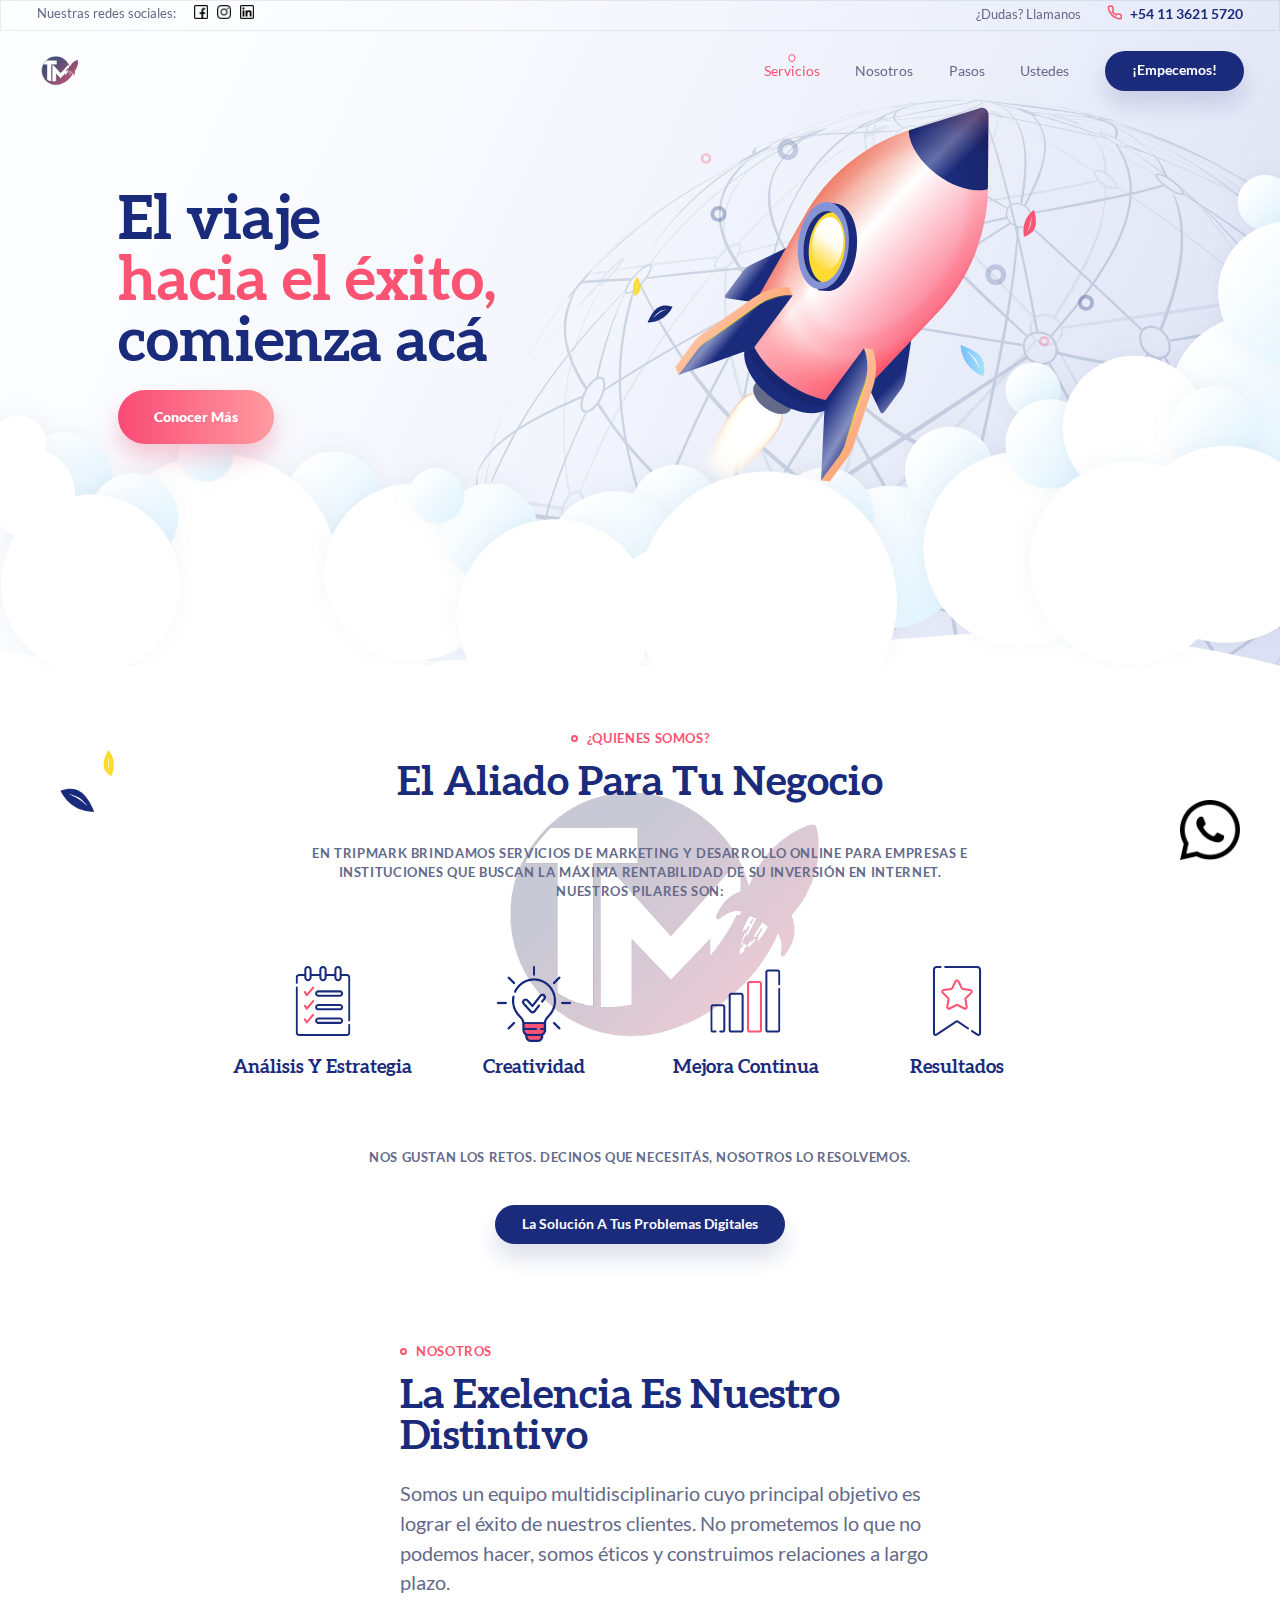
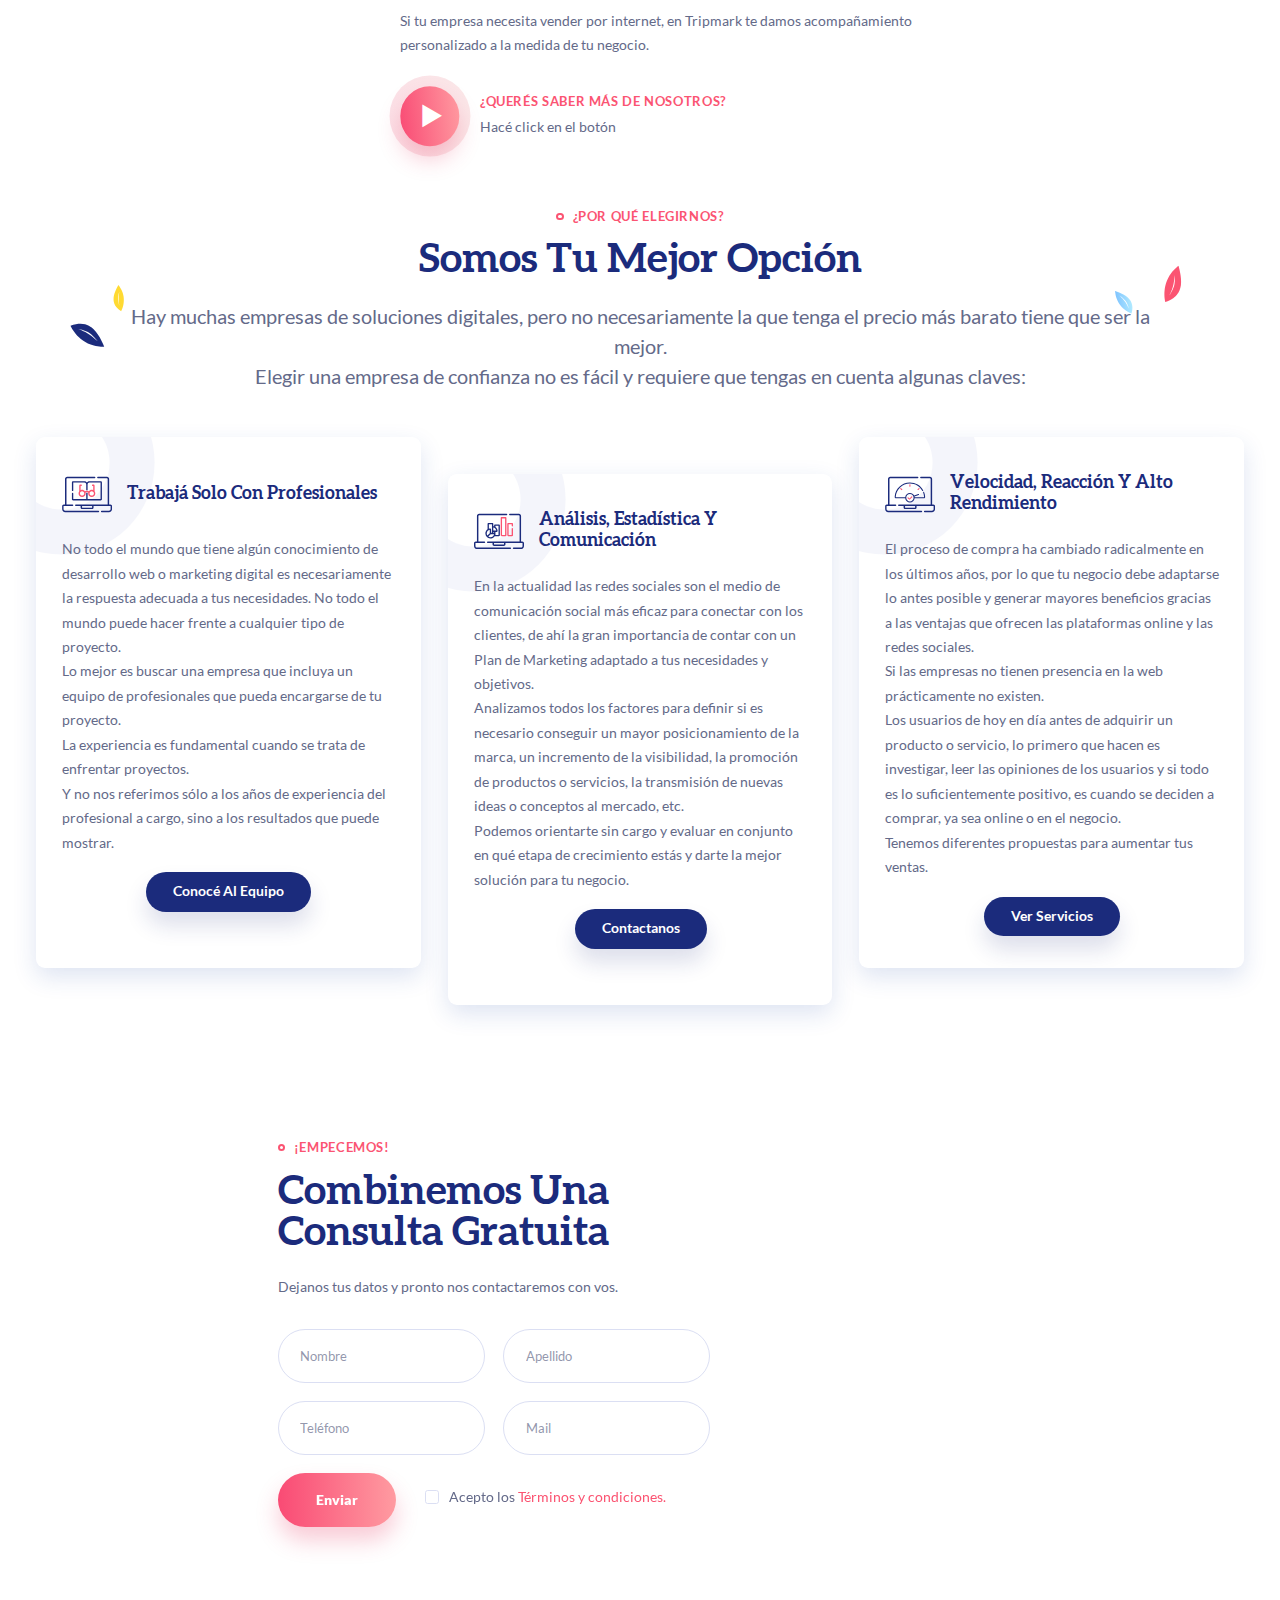
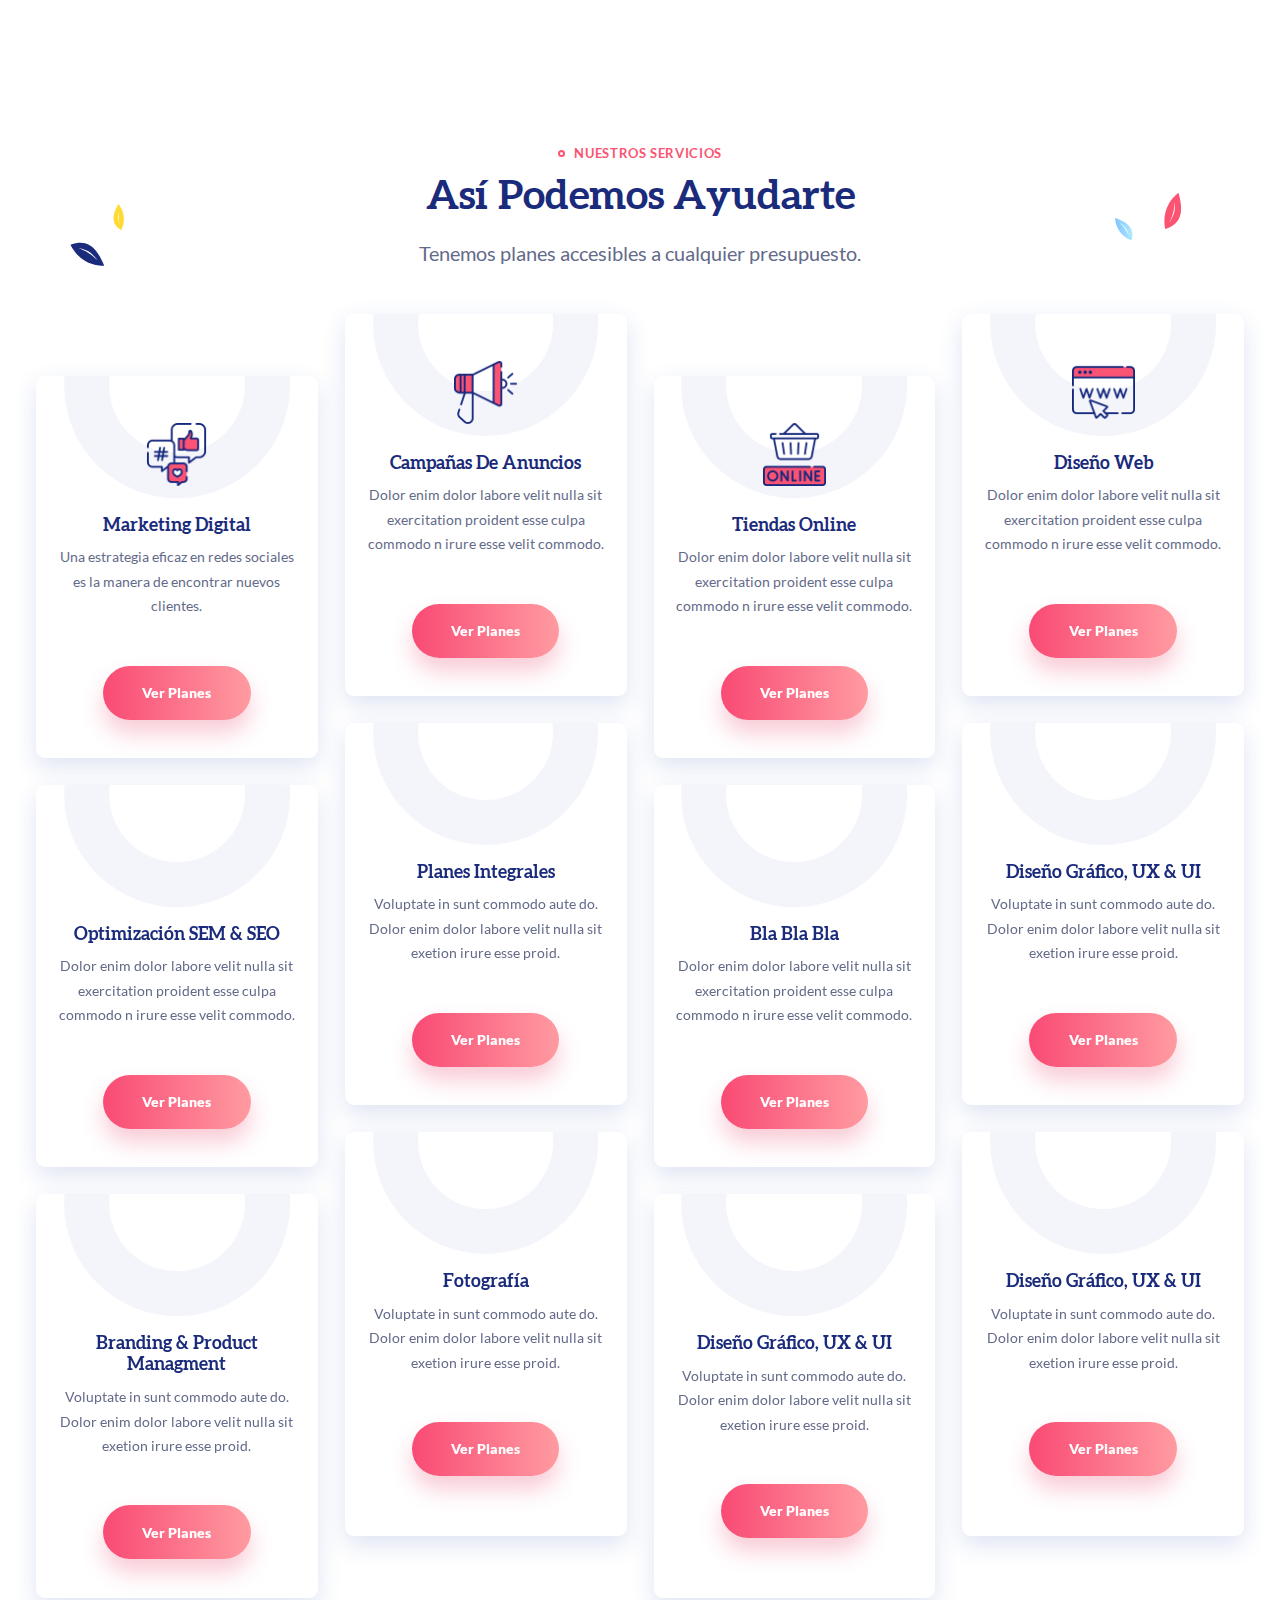
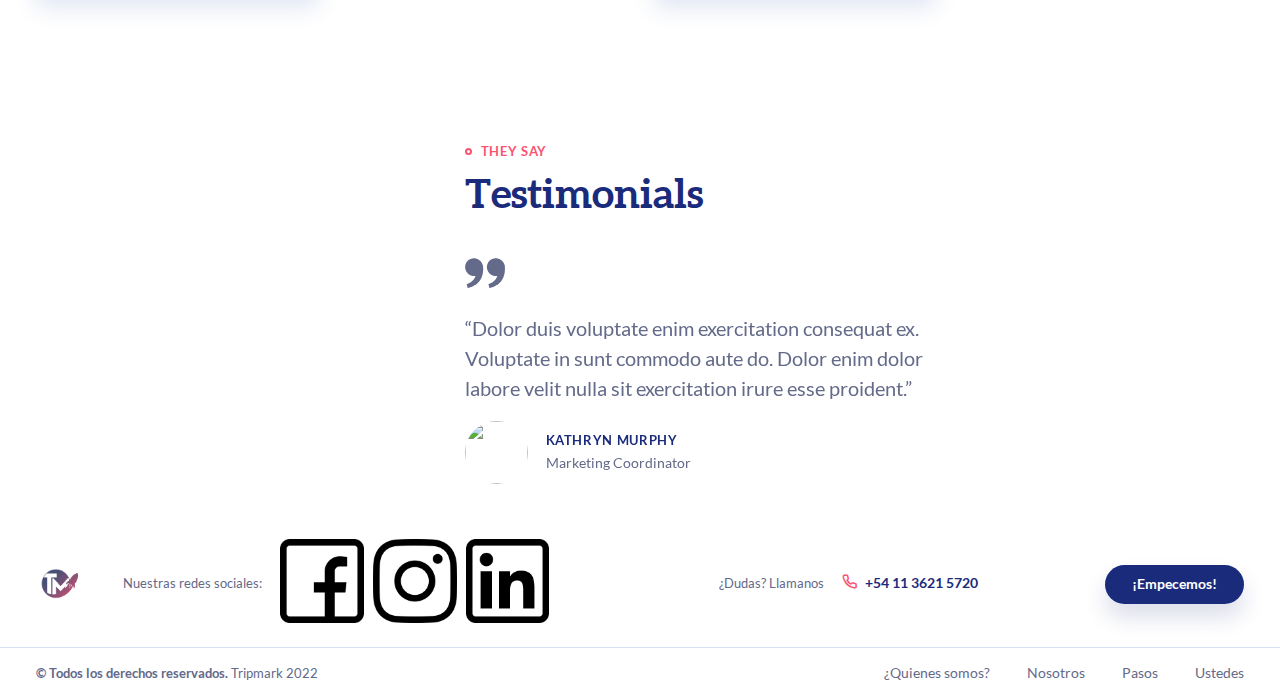
==== commit b54f37fd: "Versión final html" ====
--- a/index.html
+++ b/index.html
@@ -4,37 +4,55 @@
         <meta http-equiv="Content-Type" content="text/html; charset=utf-8" />
         <meta name="format-detection" content="telephone=no">
         <meta name="viewport" content="width=device-width, initial-scale=1">
+
+        <!-- Open Graph - URL compartida en una red social -->
+        <meta property="og:title" content="Tripmark - Soluciones digital">
+        <meta property="og:description" content="Te ayudamos a captar, retener y consolidar tu clientela">
+        <meta property="og:image" content="../tripmark.png">
+        <meta property="og:url" content="https://www.tripmark.com.ar/">
+        <meta property="og:type" content="website">
+        <meta property="og:locale" content="es_AR">
+
+        <!-- Favicon -->
         <link rel="icon" type="image/x-icon" href="favicon.ico" />
         
+        <!-- Metaetiquetas para SEO -->
         <meta name='description' content="" />
         <meta name="keywords" content="" />
         <meta name="it-rating" content="it-rat-cd303c3f80473535b3c667d0d67a7a11" />
         <meta name="cmsmagazine" content="3f86e43372e678604d35804a67860df7" />
+
+        <!-- Hojas de Estilo -->
         <link rel="stylesheet" type="text/css" href="css/first-screen.css" />
         <link rel="stylesheet" type="text/css" href="css/first-screen-inner.css" />
         <link rel="preload " href="fonts/AleoBold.woff2" as="font" crossorigin>
         <link rel="preload " href="fonts/Lato/LatoRegular.woff2" as="font" crossorigin>
         <link rel="preload " href="fonts/Lato/LatoBold.woff2" as="font" crossorigin>
         <link rel="preload"  href="css/style.css" as="style">
+
+        <!-- Título de la página -->
         <title>Tripmark - Soluciones digitales</title>
     </head>
     <body class="home loaded">
-        <a href="https://wa.me/521136215720?text=Me%20gustaría%20saber%20el%20precio%20de%20los%20planes" class="whatsapp" target="_blank"> <img src="./img/social-icons/whatsapp-logo.svg" alt=""></a>
+        
+        <!-- BOTON WHATSAPP -->
+        <a href="https://wa.me/521136215720?text=Me%20gustaría%20saber%20el%20precio%20de%20los%20planes" class="whatsapp bounce-top" target="_blank"> <img src="./img/social-icons/whatsapp-logo.svg" alt=""></a>
+        
+        <!-- INICIO PAGINA PRINCIPAL -->
         <div class="main-wrapper">
             <main class="content">
                 <div class="first-screen section-screen-main">
                     <div class="section-screen-main__bg slide-out-fwd-tr" style= "background-image: url(img/main.svg);"></div>
                     <div class="wrapper">
                         <div class="screen-main">
-                            <!-- <div><img class="logo-main" src="img/logo.svg" alt="Logo principal" style="width: 35%;margin-top: -7rem;"></div> -->
-                            <!-- <div class="section-heading"><span>Be sure</span></div> -->
                             <h1 class="h1 h1-main">El viaje <span class="h1-br"><br>hacia el éxito,<br/></span> comienza acá</h1>
-                            <!-- <div class="screen-main__text">Agency with 12&nbsp;years of history, 15&nbsp;employees, Fortune 5000&nbsp;clients and proven results.</div> -->
-                            <a href="#about" class="btn btn_learn">Conocer más</a>
-                        </div>
-                    </div>
-                </div>
-            
+                            <a href="#about" class="btn btn_learn_2">Conocer más</a>
+                        </div>
+                    </div>
+                </div>
+
+
+        <!-- INICIO INSTITUCIONAL -->
                 <div class="section-steps" id="steps">
                     
                     <div class="wrapper">
@@ -43,19 +61,21 @@
                             <h2 class="h2 h-center"><span>El aliado para tu negocio</span></h2>
                         </div>
                         <img class="bg-logo" src="/img/logo.svg" alt="">
-                        <div class="steps-text">Diseñamos estrategias de comunicación y marketing para hacer crecer tu marca.</div>
+                        <div class="steps-text">En Tripmark brindamos servicios de marketing y desarrollo online para empresas e instituciones que buscan la máxima rentabilidad de su inversión en Internet. 
+                            <br> Nuestros pilares son:</div>
+                        
                         <div class="steps">
                             <div class="steps__item">
                                 <!-- <span class="steps__count">01</span> -->
                                 <div class="steps__icon">
                                     <img data-src="img/icons-svg/step-1.svg"  alt="" loading="lazy" class="js-lazy" src="[data-uri]">
                                 </div>
-                                <div class="steps__title">Estrategia</div>
+                                <div class="steps__title">Análisis y estrategia</div>
                             </div>
                             <div class="steps__item">
                                 <!-- <span class="steps__count">02</span> -->
                                 <div class="steps__icon">
-                                    <img data-src="img/icons-svg/step-2.svg" style="width: 35%; height: auto;"  alt="" loading="lazy" class="js-lazy" src="[data-uri]">
+                                    <img data-src="img/icons-svg/step-2.svg" style="max-width: 76px; width: 55%; height: auto;"  alt="" loading="lazy" class="js-lazy" src="[data-uri]">
                                 </div>
                                 <div class="steps__title">Creatividad</div>
                             </div>
@@ -64,7 +84,7 @@
                                 <div class="steps__icon">
                                     <img data-src="img/icons-svg/step-3.svg"  alt="" loading="lazy" class="js-lazy" src="[data-uri]">
                                 </div>
-                                <div class="steps__title">Optimización</div>
+                                <div class="steps__title">Mejora continua</div>
                             </div>
                             <div class="steps__item">
                                 <!-- <span class="steps__count">04</span> -->
@@ -74,13 +94,14 @@
                                 <div class="steps__title">Resultados</div>
                             </div>
                         </div>
-                        
+                        <div class="steps-text ">Nos gustan los retos. Decinos que necesitás, nosotros lo resolvemos.</div>
                     </div>
                     
                 </div>         
-                <div class="btn-tm"><a href="" class="btn-2">La solución a tus problemas digitales</a></div>
+                    <div class="btn-tm"><a href="" class="btn-2 btn-inst wobble-hor-bottom">La solución a tus problemas digitales</a>
+            </div>
                 
-
+        <!-- INICIO NOSOTROS -->
                 <div class="section-about" id="about">
                     <div class="wrapper">
                         <div class="about">
@@ -92,17 +113,18 @@
                             <div class="about__content">
                                 <div class="section-heading"><span>Nosotros</span></div>
                                 <div class="h2">La exelencia es nuestro distintivo</div>
-                                <div class="section-subtitle">Sint nulla commodo qui magna eiusmod quis aliqua laboris officia excepteur non eu in.</div>
+                                <div class="section-subtitle">Somos un equipo multidisciplinario cuyo principal objetivo es lograr el éxito de nuestros clientes. No prometemos lo que no podemos hacer, somos éticos y 
+                                    construimos relaciones a largo plazo. </div>
                                 <div class="content-block__text">
                                     <p>Si tu empresa necesita vender por internet, en Tripmark te damos acompañamiento personalizado a la medida de tu negocio.</p>
                                 </div>
-                                <a href="https://www.youtube.com/watch?v=_sI_Ps7JSEk" class="about__btn play-video js-fancybox">
+                                <a href="./nosotros.html" target="_blank" rel="noopener noreferrer nofollow" class="about__btn play-video">
                                     <span class="play-icon">
                                     <i class="icon-play"></i>
                                     </span>
                                     <div class="play-video__text">
-                                        <div class="play-video__title">about us</div>
-                                        <div class="play-video__link">Watch our process!</div>
+                                        <div class="play-video__title">¿Querés saber más de nosotros?</div>
+                                        <div class="play-video__link">Hacé click en el botón</div>
                                     </div>
                                 </a>
                             </div>
@@ -115,79 +137,67 @@
                 </div>
                 <div class="section-get">
                     <div class="wrapper">
-                        <div class="section-heading h-center"><span>what we do</span></div>
+                        <div class="section-heading h-center"><span>¿Por qué elegirnos?</span></div>
                         <div class="h-decor-1">
-                            <h2 class="h2 h-center"><span>what you will get with us</span></h2>
-                            <div class="section-subtitle h-center">Dolor duis voluptate enim exercitation consequat ex. </div>
+                            <h2 class="h2 h-center"><span>Somos tu mejor opción</span></h2>
+                            <div class="section-subtitle h-center">Hay muchas empresas de soluciones digitales, pero no necesariamente la que tenga el precio más barato tiene que ser la mejor. <br> Elegir una empresa de confianza no es fácil y requiere que tengas en cuenta algunas claves:</div>
                         </div>
                         <div class="get-list">
+                            <div class="get-list__item">
+                            <div class="get-list__heading">
+                                <div class="get-list__icon">
+                                    <img src="img/icons-svg/get-2.svg"  alt="" loading="lazy">
+                                </div>
+                                <div class="get-list__title">Trabajá solo con profesionales</div>
+                            </div>
+                            <div class="get-list__text">No todo el mundo que tiene algún conocimiento de desarrollo web o marketing digital es necesariamente la respuesta adecuada a tus necesidades. No todo el mundo puede hacer frente a cualquier tipo de proyecto. <br> Lo mejor es buscar una empresa que incluya un equipo de profesionales que pueda encargarse de tu proyecto. <br> La experiencia es fundamental cuando se trata de enfrentar proyectos. <br> Y no nos referimos sólo a los años de experiencia del profesional a cargo, sino a los resultados que puede mostrar.</div>
+                                <div class="btn-tm">
+                                <a href="" class="btn-2 wobble-hor-bottom" target="_blank" rel="noopener noreferrer">Conocé al equipo</a>
+                                </div>    
+                            </div>
                             <div class="get-list__item">
                                 <div class="get-list__heading">
                                     <div class="get-list__icon">
                                         <img src="img/icons-svg/get-1.svg"  alt="" loading="lazy">
                                     </div>
-                                    <div class="get-list__title">Research & analysis</div>
-                                </div>
-                                <div class="get-list__text">Dolor duis voluptate enim exercitation consequat ex. Voluptate in sunt commodo aute do. Dolor enim dolor labore velit nulla sit exercitation irure esse proid.</div>
-                            </div>
-                            <div class="get-list__item">
-                                <div class="get-list__heading">
-                                    <div class="get-list__icon">
-                                        <img src="img/icons-svg/get-2.svg"  alt="" loading="lazy">
-                                    </div>
-                                    <div class="get-list__title">Unique content</div>
-                                </div>
-                                <div class="get-list__text">Voluptate in sim dolor labore velit nuunt commodo aute do. Dolor enim dolor labore im dolor labore velit te dolor enim dolor labore velit nul.</div>
-                            </div>
-                            <div class="get-list__item">
-                                <div class="get-list__heading">
-                                    <div class="get-list__icon">
-                                        <img src="img/icons-svg/get-3.svg"  alt="" loading="lazy">
-                                    </div>
-                                    <div class="get-list__title">Thematic links</div>
-                                </div>
-                                <div class="get-list__text">Pariatur magna cupidatat magna sit incididunt non pariatur. Sint nulla commodo qui magna eiusmod quis aliqua laboris officia excepteur non eu in.</div>
-                            </div>
-                            <div class="get-list__item">
-                                <div class="get-list__heading">
-                                    <div class="get-list__icon">
-                                        <img src="img/icons-svg/get-4.svg"  alt="" loading="lazy">
-                                    </div>
-                                    <div class="get-list__title">Effective UX/UI design</div>
-                                </div>
-                                <div class="get-list__text">Pariatur magna cupidatat magna sit incididunt non pariatur. Sint nulla commodo qui magna eiusmod quis aliqua laboris officia excepteur non eu in.</div>
-                            </div>
+                                    <div class="get-list__title">Análisis, estadística y comunicación</div>
+                                </div>
+                                <div class="get-list__text">
+                                    En la actualidad las redes sociales son el medio de comunicación social más eficaz para conectar con los clientes, de ahí la gran importancia de contar con un Plan de Marketing adaptado a tus necesidades y objetivos. <br>
+                                    Analizamos todos los factores para definir si es necesario conseguir un mayor posicionamiento de la marca, un incremento de la visibilidad, la promoción de productos o servicios, la transmisión de nuevas ideas o conceptos al mercado, etc. <br>
+                                    Podemos orientarte sin cargo y evaluar en conjunto en qué etapa de crecimiento estás y darte la mejor solución para tu negocio.
+                                    <div class="btn-tm">
+                                        <a href="" class="btn-2 wobble-hor-bottom" target="_blank" rel="noopener noreferrer">Contactanos</a>
+                                    </div>
+                                </div>
+                            </div>
+                            
                             <div class="get-list__item">
                                 <div class="get-list__heading">
                                     <div class="get-list__icon">
                                         <img src="img/icons-svg/get-5.svg"  alt="" loading="lazy">
                                     </div>
-                                    <div class="get-list__title">Responsive & high speed</div>
-                                </div>
-                                <div class="get-list__text">Dolor duis voluptate enim exercitation consequat ex. Voluptate in sunt commodo aute do. Dolor enim dolor labore velit nulla sit exercitation irure esse proid.</div>
-                            </div>
-                            <div class="get-list__item">
-                                <div class="get-list__heading">
-                                    <div class="get-list__icon">
-                                        <img src="img/icons-svg/get-6.svg"  alt="" loading="lazy">
-                                    </div>
-                                    <div class="get-list__title">Quality & valid code</div>
-                                </div>
-                                <div class="get-list__text">Voluptate in sim dolor labore velit nuunt commodo aute do. Dolor enim dolor labore im dolor labore velit te dolor enim dolor labore velit nul.</div>
+                                    <div class="get-list__title">Velocidad, reacción y alto rendimiento</div>
+                                </div>
+                                <div class="get-list__text">El proceso de compra ha cambiado radicalmente en los últimos años, por lo que tu negocio debe adaptarse lo antes posible y generar mayores beneficios gracias a las ventajas que ofrecen las plataformas online y las redes sociales. <br> Si las empresas no tienen presencia en la web prácticamente no existen. <br> Los usuarios de hoy en día antes de adquirir un producto o servicio, lo primero que hacen es investigar, leer las opiniones de los usuarios y si todo es lo suficientemente positivo, es cuando se deciden a comprar, ya sea online o en el negocio. <br>Tenemos diferentes propuestas para aumentar tus ventas. </div>
+                                    <div class="btn-tm">
+                                        <a href="" class="btn-2 wobble-hor-bottom" target="_blank" rel="noopener noreferrer">Ver Servicios</a>
+                                    </div>
                             </div>
                         </div>
                     </div>
                 </div>
                 
+            <!-- INICIO FORMULARIO -->
                 <div class="section-consultation">
                     <div class="section-consultation__bg js-lazy" data-src="img/bg/bg-2.svg"></div>
                     <div class="wrapper">
                         <div class="consultation-form-wrap">
                             <div class="consultation-form">
-                                <div class="section-heading"><span>get started</span></div>
-                                <h2 class="h2">get a free consultation</h2>
+                                <div class="section-heading"><span>¡Empecemos!</span></div>
+                                <h2 class="h2">Combinemos una consulta gratuita</h2>
                                 <div class="content-block__text">
-                                    <p>Dolor duis voluptate enim exercitation consequat ex. Voluptate in sunt commodo aute dolor enim dolor labore velit nul.</p>
+                                    <p>Dejanos tus datos y pronto nos contactaremos con vos.</p>
                                 </div>
                                 <div class="consultation-form__form">
                                     <form onsubmit="successSubmit();return false;">
@@ -224,17 +234,18 @@
                     </div>
                 </div>
                 
+
+            <!-- INICIO SERVICIOS -->
                 <div class="section-consultation-2" id="services">
                     <div class="wrapper">
-                        <div class="section-heading h-center"><span>what we do</span></div>
+                        <div class="section-heading h-center"><span>Nuestros servicios</span></div>
                         <div class="h-decor-1">
-                            <h2 class="h2 h-center"><span>what you will get with us</span></h2>
-                            <div class="section-subtitle h-center">Dolor duis voluptate enim exercitation consequat ex. </div>
-                        </div>
-                    </div>
-                </div>
-                <div class="section-services-main" >
-                    
+                            <h2 class="h2 h-center"><span>Así podemos ayudarte</span></h2>
+                            <div class="section-subtitle h-center">Tenemos planes accesibles a cualquier presupuesto.</div>
+                        </div>
+                    </div>
+                </div>
+                <div class="section-services-main">
                     <div class="wrapper">
                         <div class="services">
                             <div class="services__item">
@@ -269,7 +280,7 @@
                                 <div class="services__icon">
                                     <img src="img/icons-svg/internet.svg"  alt="" loading="lazy">
                                 </div>
-                                <div class="services__title">Landing Pages</div>
+                                <div class="services__title">Diseño web</div>
                                 <div class="services__text">Dolor enim dolor labore velit nulla sit exercitation proident esse culpa commodo n irure esse velit commodo.</div>
                                 <a href="landing.html" target="_blank" class="btn btn_learn">Ver Planes</a>
                             </div>
@@ -278,7 +289,7 @@
                                 <div class="services__icon">
                                     <img src="img/icons-svg/exellence-1.svg"  alt="" loading="lazy">
                                 </div>
-                                <div class="services__title">SEO Consultancy</div>
+                                <div class="services__title">Optimización SEM & SEO</div>
                                 <div class="services__text">Dolor enim dolor labore velit nulla sit exercitation proident esse culpa commodo n irure esse velit commodo.</div>
                                 <a href="article.html" target="_blank" class="btn btn_learn">Ver Planes</a>
                             </div>
@@ -287,7 +298,7 @@
                                 <div class="services__icon">
                                     <img src="img/icons-svg/exellence-2.svg"  alt="" loading="lazy">
                                 </div>
-                                <div class="services__title">Site Optimization</div>
+                                <div class="services__title">Planes integrales</div>
                                 <div class="services__text">Voluptate in sunt commodo aute do. Dolor enim dolor labore velit nulla sit exetion irure esse proid.</div>
                                 <a href="article.html" target="_blank" class="btn btn_learn">Ver Planes</a>
                             </div>
@@ -296,7 +307,7 @@
                                 <div class="services__icon">
                                     <img src="img/icons-svg/exellence-3.svg"  alt="" loading="lazy">
                                 </div>
-                                <div class="services__title">Page Rankings</div>
+                                <div class="services__title">Bla bla bla</div>
                                 <div class="services__text">Dolor enim dolor labore velit nulla sit exercitation proident esse culpa commodo n irure esse velit commodo.</div>
                                 <a href="article.html" target="_blank" class="btn btn_learn">Ver Planes</a>
                             </div>
@@ -305,13 +316,52 @@
                                 <div class="services__icon">
                                     <img src="img/icons-svg/exellence-4.svg"  alt="" loading="lazy">
                                 </div>
-                                <div class="services__title">User Retention</div>
+                                <div class="services__title">Diseño Gráfico, UX & UI</div>
                                 <div class="services__text">Voluptate in sunt commodo aute do. Dolor enim dolor labore velit nulla sit exetion irure esse proid.</div>
                             <a href="article.html" target="_blank" class="btn btn_learn">Ver Planes</a>
                             </div>
-                        </div>
-                    </div>
-                </div>
+                            <div class="services__item">
+                                <div class="services__decor"></div>
+                                <div class="services__icon">
+                                    <img src="img/icons-svg/exellence-4.svg"  alt="" loading="lazy">
+                                </div>
+                                <div class="services__title">Branding & Product Managment</div>
+                                <div class="services__text">Voluptate in sunt commodo aute do. Dolor enim dolor labore velit nulla sit exetion irure esse proid.</div>
+                            <a href="article.html" target="_blank" class="btn btn_learn">Ver Planes</a>
+                            </div>
+                            <div class="services__item">
+                                <div class="services__decor"></div>
+                                <div class="services__icon">
+                                    <img src="img/icons-svg/exellence-4.svg"  alt="" loading="lazy">
+                                </div>
+                                <div class="services__title">Fotografía</div>
+                                <div class="services__text">Voluptate in sunt commodo aute do. Dolor enim dolor labore velit nulla sit exetion irure esse proid.</div>
+                            <a href="article.html" target="_blank" class="btn btn_learn">Ver Planes</a>
+                            </div>
+                            <div class="services__item">
+                                <div class="services__decor"></div>
+                                <div class="services__icon">
+                                    <img src="img/icons-svg/exellence-4.svg"  alt="" loading="lazy">
+                                </div>
+                                <div class="services__title">Diseño Gráfico, UX & UI</div>
+                                <div class="services__text">Voluptate in sunt commodo aute do. Dolor enim dolor labore velit nulla sit exetion irure esse proid.</div>
+                            <a href="article.html" target="_blank" class="btn btn_learn">Ver Planes</a>
+                            </div>
+                            <div class="services__item">
+                                <div class="services__decor"></div>
+                                <div class="services__icon">
+                                    <img src="img/icons-svg/exellence-4.svg"  alt="" loading="lazy">
+                                </div>
+                                <div class="services__title">Diseño Gráfico, UX & UI</div>
+                                <div class="services__text">Voluptate in sunt commodo aute do. Dolor enim dolor labore velit nulla sit exetion irure esse proid.</div>
+                            <a href="article.html" target="_blank" class="btn btn_learn">Ver Planes</a>
+                            </div>
+                        </div>
+                    </div>
+                </div>
+            <!-- FIN SERVICIOS -->
+
+            <!-- INICIO CLIENTES -->
                 <div class="section-testimonials" id="testimonials">
                     <div class="wrapper">
                         <div class="testimonials">
@@ -355,8 +405,11 @@
                         </div>
                     </div>
                 </div>
+            <!-- FIN CLIENTES -->
                
-            </main>
+        </main>
+
+            <!-- INICIO HEADER -->
             <header class="header" id="header">
                 <div class="header-top">
                     <div class="wrapper">
@@ -382,6 +435,9 @@
                         </div>
                     </div>
                 </div>
+            <!-- FIN HEADER -->
+
+            <!-- INICIO MENÚ HAMBURGUESA -->
                 <div class="wrapper">
                     <div class="nav-logo">
                         <a href="index.html" class="logo">
@@ -401,28 +457,24 @@
                                     <li>
                                         <a href="#steps">Pasos</a>
                                     </li>
-                                    <!-- <li>
-                                        <a href="#price">Tarifas</a>
-                                    </li> -->
+                                    
                                     <li>
                                         <a href="#testimonials">Ustedes</a>
                                     </li>
-                                    <!-- <li>
-                                        <a href="#blog">Blog</a>
-                                    </li> -->
+                                    
                                 </ul>
                             </nav>
                             <div class="socials-item">
                                 <div class="footer-title">Nuestras redes sociales:</div>
                                 <div class="socials">
                                     <div class="socials__item">
-                                        <a href="#" target="_blank"><img class="social facebook" src="./img/social-icons/facebook.svg" alt=""></a>
+                                        <a href="#" target="_blank"><img class="social bounce-top" src="./img/social-icons/facebook.svg" alt=""></a>
                                     </div>
                                     <div class="socials__item">
-                                        <a href="#" target="_blank"><img class="social instagram" src="./img/social-icons/instagram.svg" alt=""></a>
+                                        <a href="#" target="_blank"><img class="social bounce-top" src="./img/social-icons/instagram.svg" alt=""></a>
                                     </div>
                                     <div class="socials__item">
-                                        <a href="#" target="_blank"><img class="social linkedin" src="./img/social-icons/linkedin.svg" alt=""></a>
+                                        <a href="#" target="_blank"><img class="social bounce-top" src="./img/social-icons/linkedin.svg" alt=""></a>
                                     </div>
                                 </div>
                             </div>
@@ -447,24 +499,29 @@
                         </div>
                     </div>
                 </div>
-            </header>
-            <footer id="footer" class="footer footer-2">
-                <div class="footer__bg js-lazy" data-src="img/bg/footer-2.svg"></div>
-                <div class="wrapper">
-                    <a href="index.html" class="logo-footer">
+            <!-- FIN MENÚ HAMBURGUESA -->
+        </header>
+            
+            
+            <!-- inicio FOOTER -->
+                <footer id="footer" class="footer footer-2">
+                    <div class="footer__bg js-lazy" data-src="img/bg/footer-2.svg"></div>
+                    <div class="wrapper">
+                        <a href="index.html" class="logo-footer">
                         <img src="img/logo.svg" alt="">
                     </a>
+                <!-- SOCIAL -->
                     <div class="socials-item footer-social">
                         <div class="footer-title">Nuestras redes sociales:</div>
                         <div class="socials">
                             <div class="socials__item">
-                                <a href="#" target="_blank" rel="noopener noreferrer nofollow" aria-label="Facebook"><img class="social facebook" src="./img/social-icons/facebook.svg" alt=""></a>
+                                <a href="#" target="_blank" rel="noopener noreferrer nofollow" aria-label="Facebook"><img class="social facebook wobble-hor-bottom" src="./img/social-icons/facebook.svg" alt=""></a>
                             </div>
                             <div class="socials__item">
-                                <a href="#" target="_blank"  rel="noopener noreferrer nofollow" aria-label="Instagram" data-label="Instagram"><img class="social instagram" src="./img/social-icons/instagram.svg" alt=""></a>
+                                <a href="#" target="_blank"  rel="noopener noreferrer nofollow" aria-label="Instagram" data-label="Instagram wobble-hor-bottom"><img class="social instagram" src="./img/social-icons/instagram.svg" alt=""></a>
                             </div>
                             <div class="socials__item">
-                                <a href="#" target="_blank" rel="noopener noreferrer nofollow" aria-label="Linkedin"><img class="social linkedin" src="./img/social-icons/linkedin.svg" alt=""></a>
+                                <a href="#" target="_blank" rel="noopener noreferrer nofollow" aria-label="Linkedin"><img class="social linkedin wobble-hor-bottom" src="./img/social-icons/linkedin.svg" alt=""></a>
                             </div>
                         </div>
                     </div>
@@ -480,32 +537,32 @@
                     <div class="wrapper">
                         <div class="copyrights">
                            <b> © Todos los derechos reservados.</b> Tripmark 2022</div>
-                        <div class="footer-menu">
+                        
+            <!-- Menú FOOTER -->
+                           <div class="footer-menu">
                             <ul class="js-menu-footer">
                                 <li>
-                                    <a href="#services">Servicios</a>
+                                    <a href="#steps">¿Quienes somos?</a>
                                 </li>
                                 <li>
                                     <a href="#about">Nosotros</a>
                                 </li>
                                 <li>
-                                    <a href="#steps">Pasos</a>
+                                    <a href="#services">Pasos</a>
                                 </li>
-                                <!-- <li>
-                                    <a href="#price">Tarifas</a>
-                                </li> -->
+                                
                                 <li>
                                     <a href="#testimonials">Ustedes</a>
                                 </li>
-                                <!-- <li>
-                                    <a href="#blog">Blog</a>
-                                </li> -->
+                                
                             </ul>
                         </div>
                     </div>
                 </div>
             </footer>
         </div>
+        
+        
         <!-- BODY EOF   -->
         <!-- popups -->
         <div class="window-open">
@@ -544,6 +601,8 @@
                         </div>
                     </form>
                 </div>       
+
+        <!-- SCRIPTS -->
         <script>
             var body = document.body;
             if (/Android|webOS|iPhone|iPad|iPod|BlackBerry/i.test(navigator.userAgent)) {
@@ -556,7 +615,11 @@
             },50)
                 
         </script>
+
+        <!-- CSS -->
         <link rel="stylesheet" type="text/css" href="css/style.css" />
+        
+        <!-- SCRIPTS -->
         <script src="js/jquery-3.5.1.min.js" defer></script>
         <script src="js/components/jquery.lazy.min.js" defer></script>
         <script src="js/components/jquery.fancybox.min.js" defer></script>
--- a/css/first-screen.css
+++ b/css/first-screen.css
@@ -86,9 +86,9 @@
 
 .main-wrapper { padding: 0; min-width: 320px; width: 100%; position: relative; min-height: 100%; min-height: 100%; display: -webkit-box; display: -ms-flexbox; display: flex; -webkit-box-orient: vertical; -webkit-box-direction: normal; -ms-flex-direction: column; flex-direction: column; -webkit-box-pack: start; -ms-flex-pack: start; justify-content: flex-start; overflow: hidden; -webkit-box-flex: 1; -ms-flex: 1 0 auto; flex: 1 0 auto; }
 
-.wrapper { min-width: 320px; max-width: 2992px; padding-right: 4rem; padding-left: 4rem; margin: 0 auto; position: relative; width: 100%; }
-
-.wrapper-2 { max-width: 2992px; }
+.wrapper { min-width: 320px; max-width: 1920px; padding-right: 4rem; padding-left: 4rem; margin: 0 auto; position: relative; width: 100%; }
+
+.wrapper-2 { max-width: 1920px; }
 
 /* titles */
 p { padding: 1.2rem 0; }
@@ -155,7 +155,7 @@
 |                                     CONTENT                                 |
 ================================================================================
 */
-.content { min-width: none; max-width: 2992px; text-align: left; width: 100%; -webkit-box-ordinal-group: 3; -ms-flex-order: 2; order: 2; -webkit-box-flex: 1; -ms-flex-positive: 1; flex-grow: 1; position: relative; z-index: 1; }
+.content { min-width: none; max-width: 1920px; text-align: left; width: 100%; -webkit-box-ordinal-group: 3; -ms-flex-order: 2; order: 2; -webkit-box-flex: 1; -ms-flex-positive: 1; flex-grow: 1; position: relative; z-index: 1; }
 
 .main-wrap { display: -webkit-box; display: -ms-flexbox; display: flex; -webkit-box-orient: vertical; -webkit-box-direction: reverse; -ms-flex-direction: column-reverse; flex-direction: column-reverse; }
 
@@ -301,7 +301,7 @@
 
 @media screen and (min-width: 1024px) { .tablet-show { display: none; } }
 
-@media screen and (max-width: 1200px) { h1, .h1, .h2 { font-size: 4.6rem; }
+@media screen and (max-width: 1920px) { h1, .h1, .h2 { font-size: 4.6rem; }
   .h-decor-2:after { right: 2.2%; }
   .h-decor-3:before { left: 2%; } }
 
@@ -476,7 +476,7 @@
 
 .footer-2 { padding-top: 5.1rem; }
 
-.footer-2 .footer__bg { top: -22rem; }
+/* .footer-2 .footer__bg { top: -22rem; } */
 
 @media screen and (max-width: 1366px) { .btn_started { margin-left: 7%; } }
 
--- a/css/first-screen-inner.css
+++ b/css/first-screen-inner.css
@@ -26,7 +26,7 @@
 
 .columns_sidebar { width: 26.2rem; }
 
-.columns_center { padding-right: 5rem; width: calc(100% - 26.2rem); }
+.columns_center { padding-right: 5rem; width: 100%; padding-left: 5rem; }
 
 .section-main-screen_inner { padding: 14.8rem 0 4.6rem; }
 
--- a/css/style.css
+++ b/css/style.css
@@ -753,8 +753,11 @@
   .h1-main {
     margin-left: 15%;
   }
+  .btn_learn_2{
+    margin-left: 15%;
+  }
   .btn_learn {
-    margin-left: 15%;
+    margin-left: 0%;
   }
   .section-steps {
     margin-top: 5%;
@@ -764,7 +767,7 @@
     margin-right: 15%;
   }
   .bg-logo {    
-    top: -25%;
+    top: 0%;
     width: 30%;
     right: 34%;
   }
@@ -777,6 +780,7 @@
   }
   .about__content {
     width: 47%;
+    margin-left: 5%;
   }
   .about__picture {
     margin-left: 15%;
@@ -792,6 +796,9 @@
   }
   .testimonials__content {
     width: 42%;
+}
+.btn-inst {
+  margin-top: -3rem;
 }
 } 
 
@@ -833,11 +840,11 @@
   .bg-logo {
     position: absolute;
     right: 0%;
-    top: 25%;
+    top: 33%;
     z-index: -1;
     background-position: 50% 0;
     background-repeat: no-repeat;
-    opacity: .3;
+    opacity: .6;
     width: 100%;
     height: auto;
   }
@@ -892,6 +899,9 @@
   }
   .testimonials {
     text-align: center;
+  }
+  .btn-inst {
+    margin-top: 0%;
   }
 }
 
@@ -952,7 +962,6 @@
   border-radius: 2px;
 }
 
-
 .steps__item{
   transition: .3s;
 }
@@ -960,13 +969,120 @@
   transform: scale(1.2);
 }
 
-.get-list__item {
+/* .get-list__item {
   transition: .6s;
 }
 .get-list__item:hover, .get-list__item:focus {
   transform: scale(1.3)
-}
-
+} */
+
+
+
+
+/* KEYFRAMES  */
 .slide-out-fwd-tr{-webkit-animation:slide-out-fwd-tr 2.5s cubic-bezier(.55,.085,.68,.53) 2s both;animation:slide-out-fwd-tr 2.5s cubic-bezier(.55,.085,.68,.53) 2s both}
 
  @-webkit-keyframes slide-out-fwd-tr{0%{-webkit-transform:translateZ(0) translateY(0) translateX(0);transform:translateZ(0) translateY(0) translateX(0);opacity:1}100%{-webkit-transform:translateZ(600px) translateY(-300px) translateX(400px);transform:translateZ(600px) translateY(-300px) translateX(400px);opacity:0}}@keyframes slide-out-fwd-tr{0%{-webkit-transform:translateZ(0) translateY(0) translateX(0);transform:translateZ(0) translateY(0) translateX(0);opacity:1}100%{-webkit-transform:translateZ(600px) translateY(-300px) translateX(400px);transform:translateZ(600px) translateY(-300px) translateX(400px);opacity:0}}
+
+.bounce-top:focus, .bounce-top:hover {-webkit-animation:bounce-top .9s both;animation:bounce-top .9s both}
+
+@-webkit-keyframes bounce-top{0%{-webkit-transform:translateY(-45px);transform:translateY(-45px);-webkit-animation-timing-function:ease-in;animation-timing-function:ease-in;opacity:1}24%{opacity:1}40%{-webkit-transform:translateY(-24px);transform:translateY(-24px);-webkit-animation-timing-function:ease-in;animation-timing-function:ease-in}65%{-webkit-transform:translateY(-12px);transform:translateY(-12px);-webkit-animation-timing-function:ease-in;animation-timing-function:ease-in}82%{-webkit-transform:translateY(-6px);transform:translateY(-6px);-webkit-animation-timing-function:ease-in;animation-timing-function:ease-in}93%{-webkit-transform:translateY(-4px);transform:translateY(-4px);-webkit-animation-timing-function:ease-in;animation-timing-function:ease-in}25%,55%,75%,87%{-webkit-transform:translateY(0);transform:translateY(0);-webkit-animation-timing-function:ease-out;animation-timing-function:ease-out}100%{-webkit-transform:translateY(0);transform:translateY(0);-webkit-animation-timing-function:ease-out;animation-timing-function:ease-out;opacity:1}}@keyframes bounce-top{0%{-webkit-transform:translateY(-45px);transform:translateY(-45px);-webkit-animation-timing-function:ease-in;animation-timing-function:ease-in;opacity:1}24%{opacity:1}40%{-webkit-transform:translateY(-24px);transform:translateY(-24px);-webkit-animation-timing-function:ease-in;animation-timing-function:ease-in}65%{-webkit-transform:translateY(-12px);transform:translateY(-12px);-webkit-animation-timing-function:ease-in;animation-timing-function:ease-in}82%{-webkit-transform:translateY(-6px);transform:translateY(-6px);-webkit-animation-timing-function:ease-in;animation-timing-function:ease-in}93%{-webkit-transform:translateY(-4px);transform:translateY(-4px);-webkit-animation-timing-function:ease-in;animation-timing-function:ease-in}25%,55%,75%,87%{-webkit-transform:translateY(0);transform:translateY(0);-webkit-animation-timing-function:ease-out;animation-timing-function:ease-out}100%{-webkit-transform:translateY(0);transform:translateY(0);-webkit-animation-timing-function:ease-out;animation-timing-function:ease-out;opacity:1}}
+
+.focus-in-expand-fwd:focus, .focus-in-expand-fwd:hover, .focus-in-expand-fwd:focus-visible {-webkit-animation:focus-in-expand-fwd .8s cubic-bezier(.25,.46,.45,.94) both;animation:focus-in-expand-fwd .8s cubic-bezier(.25,.46,.45,.94) both}
+
+ @-webkit-keyframes focus-in-expand-fwd{0%{letter-spacing:-.5em;-webkit-transform:translateZ(-800px);transform:translateZ(-800px);-webkit-filter:blur(12px);filter:blur(12px);opacity:0}100%{-webkit-transform:translateZ(0);transform:translateZ(0);-webkit-filter:blur(0);filter:blur(0);opacity:1}}@keyframes focus-in-expand-fwd{0%{letter-spacing:-.5em;-webkit-transform:translateZ(-800px);transform:translateZ(-800px);-webkit-filter:blur(12px);filter:blur(12px);opacity:0}100%{-webkit-transform:translateZ(0);transform:translateZ(0);-webkit-filter:blur(0);filter:blur(0);opacity:1}}
+
+.wobble-hor-bottom:focus, .wobble-hor-bottom:hover {-webkit-animation:wobble-hor-bottom .8s both;animation:wobble-hor-bottom .8s both}
+
+ @-webkit-keyframes wobble-hor-bottom{0%,100%{-webkit-transform:translateX(0);transform:translateX(0);-webkit-transform-origin:50% 50%;transform-origin:50% 50%}15%{-webkit-transform:translateX(-30px) rotate(-6deg);transform:translateX(-30px) rotate(-6deg)}30%{-webkit-transform:translateX(15px) rotate(6deg);transform:translateX(15px) rotate(6deg)}45%{-webkit-transform:translateX(-15px) rotate(-3.6deg);transform:translateX(-15px) rotate(-3.6deg)}60%{-webkit-transform:translateX(9px) rotate(2.4deg);transform:translateX(9px) rotate(2.4deg)}75%{-webkit-transform:translateX(-6px) rotate(-1.2deg);transform:translateX(-6px) rotate(-1.2deg)}}@keyframes wobble-hor-bottom{0%,100%{-webkit-transform:translateX(0);transform:translateX(0);-webkit-transform-origin:50% 50%;transform-origin:50% 50%}15%{-webkit-transform:translateX(-30px) rotate(-6deg);transform:translateX(-30px) rotate(-6deg)}30%{-webkit-transform:translateX(15px) rotate(6deg);transform:translateX(15px) rotate(6deg)}45%{-webkit-transform:translateX(-15px) rotate(-3.6deg);transform:translateX(-15px) rotate(-3.6deg)}60%{-webkit-transform:translateX(9px) rotate(2.4deg);transform:translateX(9px) rotate(2.4deg)}75%{-webkit-transform:translateX(-6px) rotate(-1.2deg);transform:translateX(-6px) rotate(-1.2deg)}}
+
+
+
+
+
+
+
+
+
+
+
+
+
+
+
+
+
+
+
+
+
+
+
+
+
+
+
+
+
+
+
+
+
+
+
+
+
+
+
+
+
+
+
+
+
+
+
+
+
+
+
+
+
+
+
+
+
+
+
+
+
+
+
+
+
+
+
+
+
+
+
+
+
+
+
+
+
+
+
+
+
+
+
+
+
+
+
+
+
+
+
--- a/css/style.css
+++ b/css/style.css
@@ -753,8 +753,11 @@
   .h1-main {
     margin-left: 15%;
   }
+  .btn_learn_2{
+    margin-left: 15%;
+  }
   .btn_learn {
-    margin-left: 15%;
+    margin-left: 0%;
   }
   .section-steps {
     margin-top: 5%;
@@ -764,7 +767,7 @@
     margin-right: 15%;
   }
   .bg-logo {    
-    top: -25%;
+    top: 0%;
     width: 30%;
     right: 34%;
   }
@@ -777,6 +780,7 @@
   }
   .about__content {
     width: 47%;
+    margin-left: 5%;
   }
   .about__picture {
     margin-left: 15%;
@@ -792,6 +796,9 @@
   }
   .testimonials__content {
     width: 42%;
+}
+.btn-inst {
+  margin-top: -3rem;
 }
 } 
 
@@ -833,11 +840,11 @@
   .bg-logo {
     position: absolute;
     right: 0%;
-    top: 25%;
+    top: 33%;
     z-index: -1;
     background-position: 50% 0;
     background-repeat: no-repeat;
-    opacity: .3;
+    opacity: .6;
     width: 100%;
     height: auto;
   }
@@ -892,6 +899,9 @@
   }
   .testimonials {
     text-align: center;
+  }
+  .btn-inst {
+    margin-top: 0%;
   }
 }
 
@@ -952,7 +962,6 @@
   border-radius: 2px;
 }
 
-
 .steps__item{
   transition: .3s;
 }
@@ -960,13 +969,120 @@
   transform: scale(1.2);
 }
 
-.get-list__item {
+/* .get-list__item {
   transition: .6s;
 }
 .get-list__item:hover, .get-list__item:focus {
   transform: scale(1.3)
-}
-
+} */
+
+
+
+
+/* KEYFRAMES  */
 .slide-out-fwd-tr{-webkit-animation:slide-out-fwd-tr 2.5s cubic-bezier(.55,.085,.68,.53) 2s both;animation:slide-out-fwd-tr 2.5s cubic-bezier(.55,.085,.68,.53) 2s both}
 
  @-webkit-keyframes slide-out-fwd-tr{0%{-webkit-transform:translateZ(0) translateY(0) translateX(0);transform:translateZ(0) translateY(0) translateX(0);opacity:1}100%{-webkit-transform:translateZ(600px) translateY(-300px) translateX(400px);transform:translateZ(600px) translateY(-300px) translateX(400px);opacity:0}}@keyframes slide-out-fwd-tr{0%{-webkit-transform:translateZ(0) translateY(0) translateX(0);transform:translateZ(0) translateY(0) translateX(0);opacity:1}100%{-webkit-transform:translateZ(600px) translateY(-300px) translateX(400px);transform:translateZ(600px) translateY(-300px) translateX(400px);opacity:0}}
+
+.bounce-top:focus, .bounce-top:hover {-webkit-animation:bounce-top .9s both;animation:bounce-top .9s both}
+
+@-webkit-keyframes bounce-top{0%{-webkit-transform:translateY(-45px);transform:translateY(-45px);-webkit-animation-timing-function:ease-in;animation-timing-function:ease-in;opacity:1}24%{opacity:1}40%{-webkit-transform:translateY(-24px);transform:translateY(-24px);-webkit-animation-timing-function:ease-in;animation-timing-function:ease-in}65%{-webkit-transform:translateY(-12px);transform:translateY(-12px);-webkit-animation-timing-function:ease-in;animation-timing-function:ease-in}82%{-webkit-transform:translateY(-6px);transform:translateY(-6px);-webkit-animation-timing-function:ease-in;animation-timing-function:ease-in}93%{-webkit-transform:translateY(-4px);transform:translateY(-4px);-webkit-animation-timing-function:ease-in;animation-timing-function:ease-in}25%,55%,75%,87%{-webkit-transform:translateY(0);transform:translateY(0);-webkit-animation-timing-function:ease-out;animation-timing-function:ease-out}100%{-webkit-transform:translateY(0);transform:translateY(0);-webkit-animation-timing-function:ease-out;animation-timing-function:ease-out;opacity:1}}@keyframes bounce-top{0%{-webkit-transform:translateY(-45px);transform:translateY(-45px);-webkit-animation-timing-function:ease-in;animation-timing-function:ease-in;opacity:1}24%{opacity:1}40%{-webkit-transform:translateY(-24px);transform:translateY(-24px);-webkit-animation-timing-function:ease-in;animation-timing-function:ease-in}65%{-webkit-transform:translateY(-12px);transform:translateY(-12px);-webkit-animation-timing-function:ease-in;animation-timing-function:ease-in}82%{-webkit-transform:translateY(-6px);transform:translateY(-6px);-webkit-animation-timing-function:ease-in;animation-timing-function:ease-in}93%{-webkit-transform:translateY(-4px);transform:translateY(-4px);-webkit-animation-timing-function:ease-in;animation-timing-function:ease-in}25%,55%,75%,87%{-webkit-transform:translateY(0);transform:translateY(0);-webkit-animation-timing-function:ease-out;animation-timing-function:ease-out}100%{-webkit-transform:translateY(0);transform:translateY(0);-webkit-animation-timing-function:ease-out;animation-timing-function:ease-out;opacity:1}}
+
+.focus-in-expand-fwd:focus, .focus-in-expand-fwd:hover, .focus-in-expand-fwd:focus-visible {-webkit-animation:focus-in-expand-fwd .8s cubic-bezier(.25,.46,.45,.94) both;animation:focus-in-expand-fwd .8s cubic-bezier(.25,.46,.45,.94) both}
+
+ @-webkit-keyframes focus-in-expand-fwd{0%{letter-spacing:-.5em;-webkit-transform:translateZ(-800px);transform:translateZ(-800px);-webkit-filter:blur(12px);filter:blur(12px);opacity:0}100%{-webkit-transform:translateZ(0);transform:translateZ(0);-webkit-filter:blur(0);filter:blur(0);opacity:1}}@keyframes focus-in-expand-fwd{0%{letter-spacing:-.5em;-webkit-transform:translateZ(-800px);transform:translateZ(-800px);-webkit-filter:blur(12px);filter:blur(12px);opacity:0}100%{-webkit-transform:translateZ(0);transform:translateZ(0);-webkit-filter:blur(0);filter:blur(0);opacity:1}}
+
+.wobble-hor-bottom:focus, .wobble-hor-bottom:hover {-webkit-animation:wobble-hor-bottom .8s both;animation:wobble-hor-bottom .8s both}
+
+ @-webkit-keyframes wobble-hor-bottom{0%,100%{-webkit-transform:translateX(0);transform:translateX(0);-webkit-transform-origin:50% 50%;transform-origin:50% 50%}15%{-webkit-transform:translateX(-30px) rotate(-6deg);transform:translateX(-30px) rotate(-6deg)}30%{-webkit-transform:translateX(15px) rotate(6deg);transform:translateX(15px) rotate(6deg)}45%{-webkit-transform:translateX(-15px) rotate(-3.6deg);transform:translateX(-15px) rotate(-3.6deg)}60%{-webkit-transform:translateX(9px) rotate(2.4deg);transform:translateX(9px) rotate(2.4deg)}75%{-webkit-transform:translateX(-6px) rotate(-1.2deg);transform:translateX(-6px) rotate(-1.2deg)}}@keyframes wobble-hor-bottom{0%,100%{-webkit-transform:translateX(0);transform:translateX(0);-webkit-transform-origin:50% 50%;transform-origin:50% 50%}15%{-webkit-transform:translateX(-30px) rotate(-6deg);transform:translateX(-30px) rotate(-6deg)}30%{-webkit-transform:translateX(15px) rotate(6deg);transform:translateX(15px) rotate(6deg)}45%{-webkit-transform:translateX(-15px) rotate(-3.6deg);transform:translateX(-15px) rotate(-3.6deg)}60%{-webkit-transform:translateX(9px) rotate(2.4deg);transform:translateX(9px) rotate(2.4deg)}75%{-webkit-transform:translateX(-6px) rotate(-1.2deg);transform:translateX(-6px) rotate(-1.2deg)}}
+
+
+
+
+
+
+
+
+
+
+
+
+
+
+
+
+
+
+
+
+
+
+
+
+
+
+
+
+
+
+
+
+
+
+
+
+
+
+
+
+
+
+
+
+
+
+
+
+
+
+
+
+
+
+
+
+
+
+
+
+
+
+
+
+
+
+
+
+
+
+
+
+
+
+
+
+
+
+
+
+
+
+
+
+
+
+
+
+
+
+
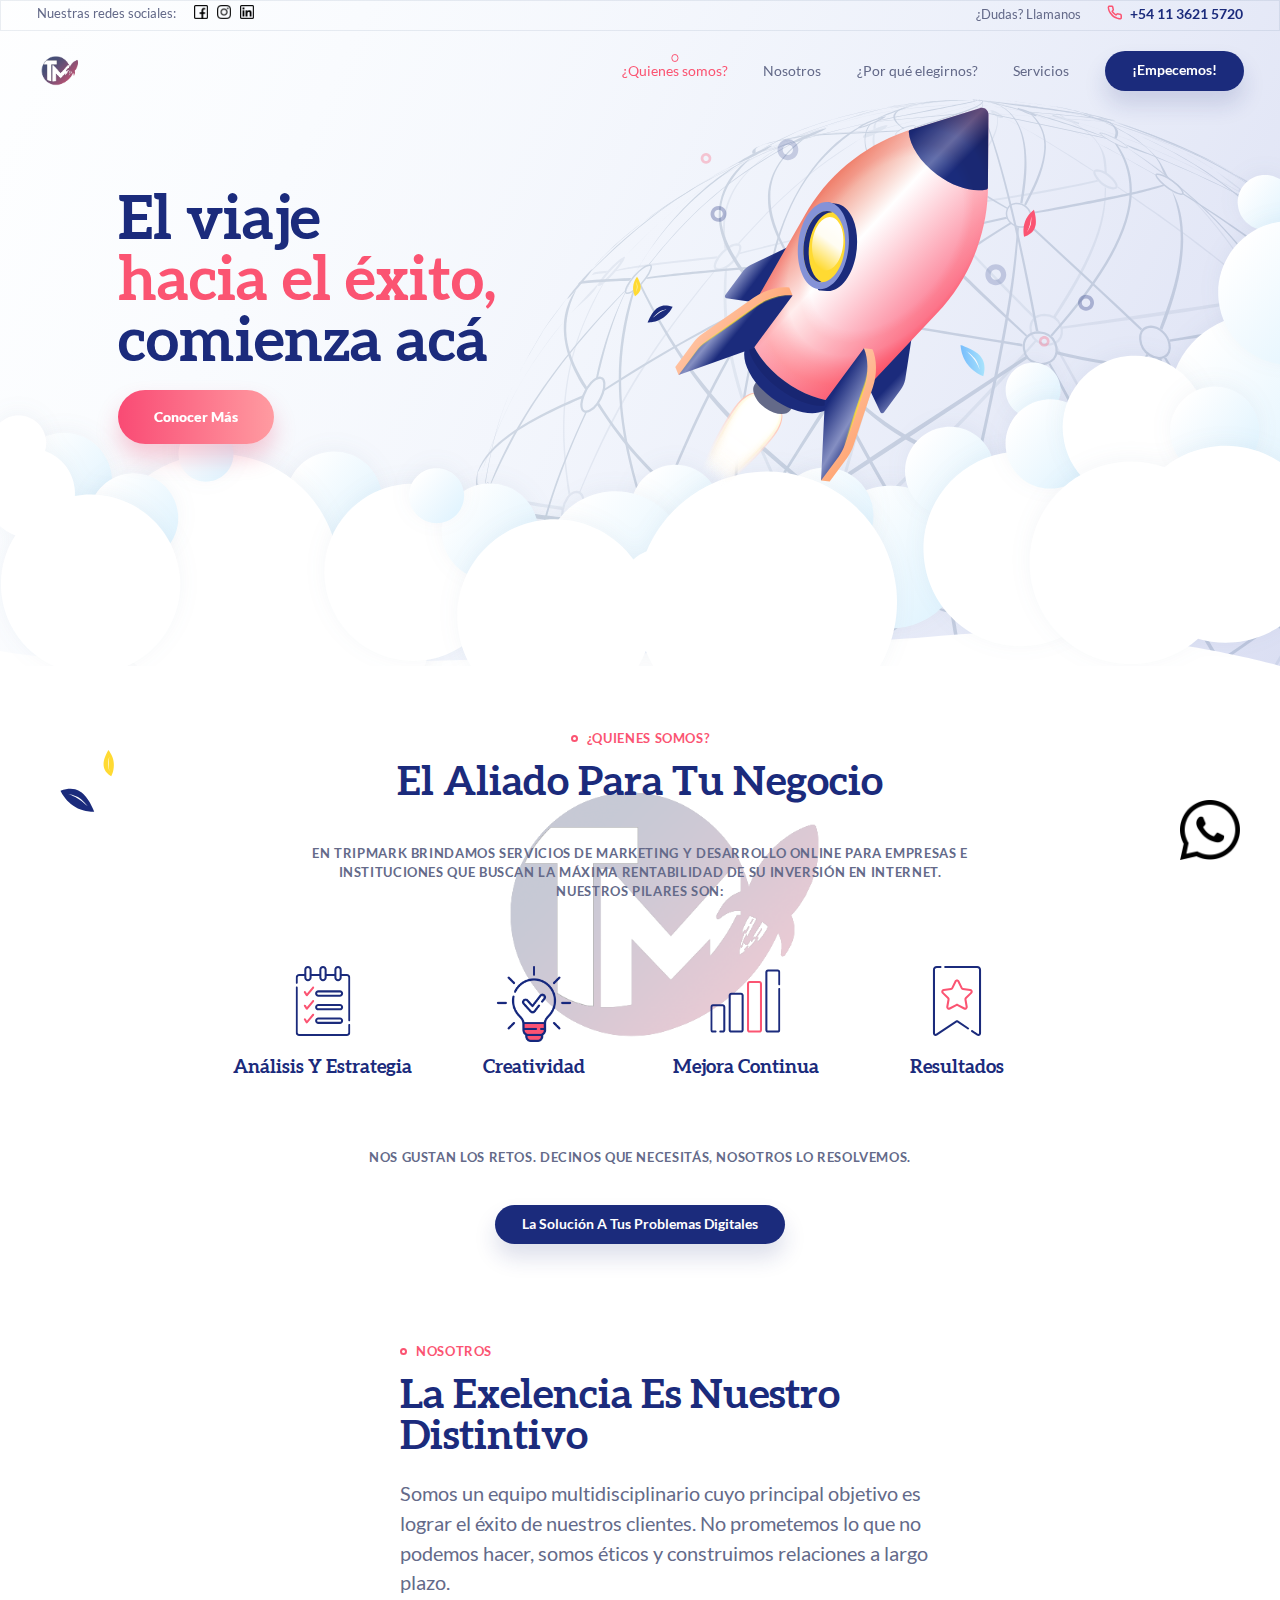
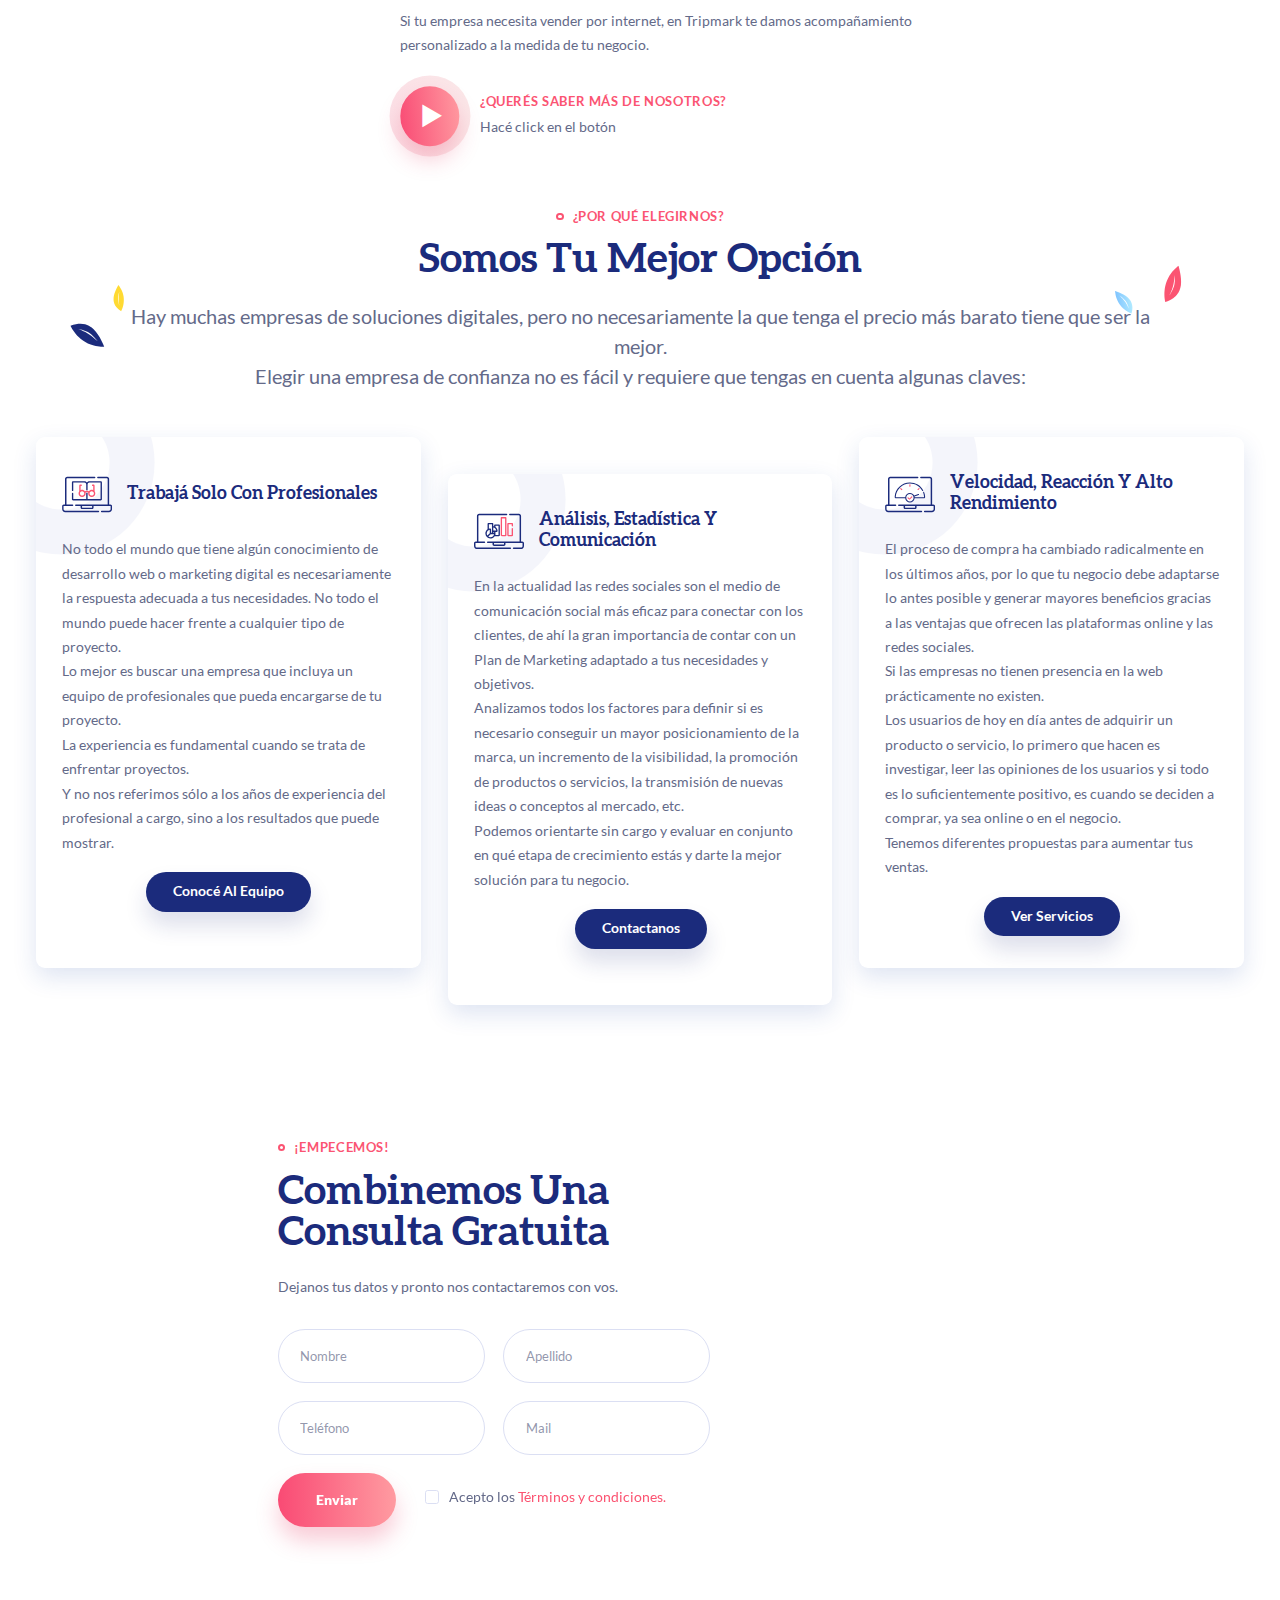
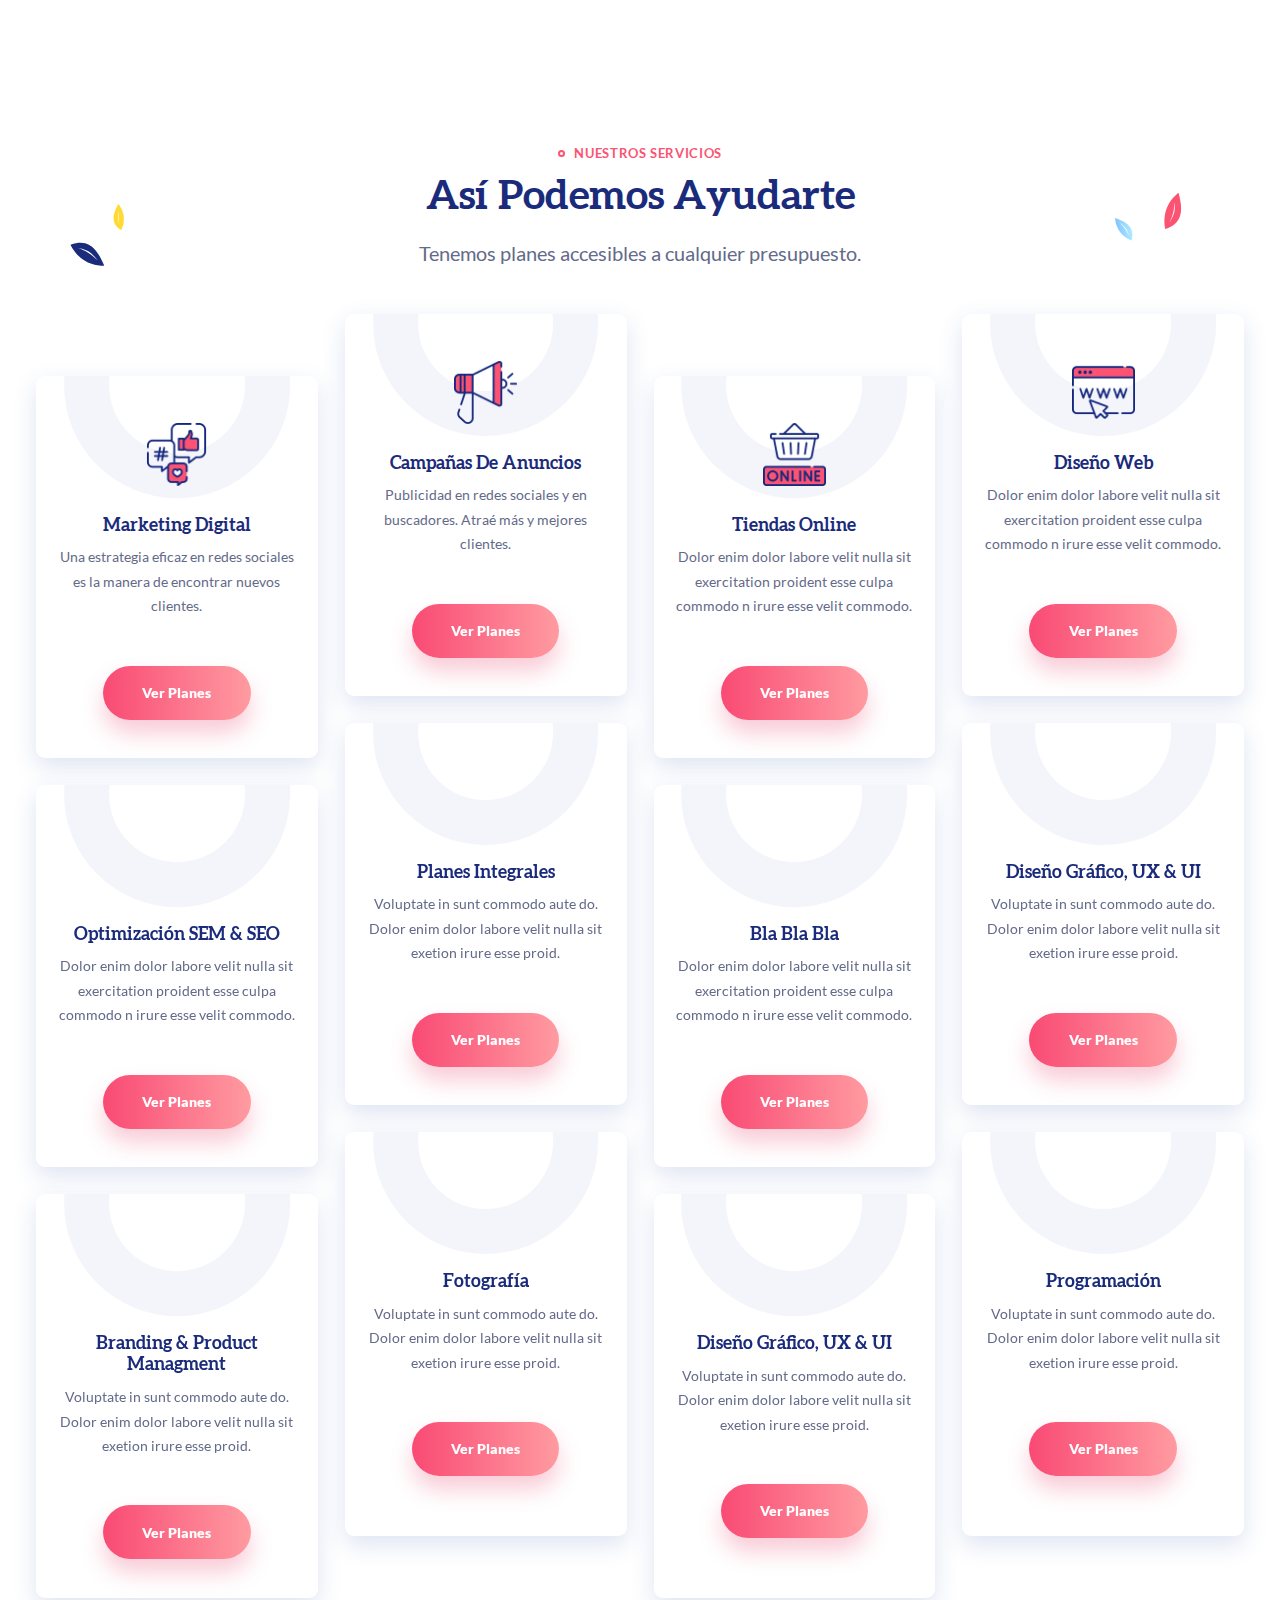
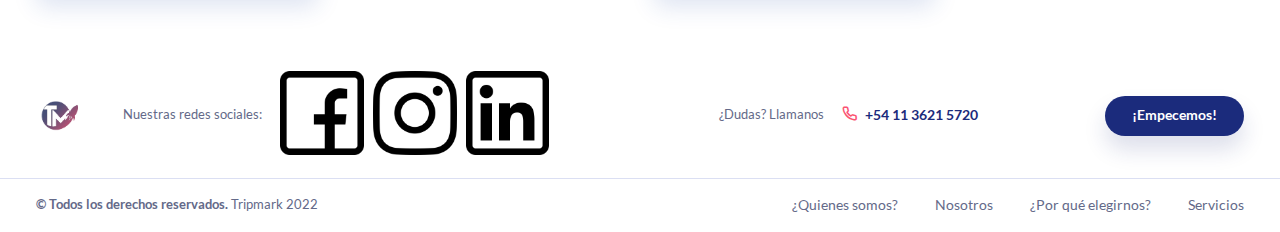
==== commit 5540b9d3: "modificado marketing.html y estilos de index" ====
--- a/index.html
+++ b/index.html
@@ -107,7 +107,7 @@
                         <div class="about">
                             <div class="about__img">
                                 <div class="about__picture">
-                                    <img data-src="img/way.svg" alt="" class="js-lazy" src="[data-uri]">
+                                    <img data-src="img/testimonials.svg" alt="" class="js-lazy" src="[data-uri]">
                                 </div>
                             </div>
                             <div class="about__content">
@@ -135,7 +135,7 @@
                     <div class="about-decor about-decor_2"></div>
                     <div class="about-decor about-decor_3"></div>
                 </div>
-                <div class="section-get">
+                <div class="section-get" id="option">
                     <div class="wrapper">
                         <div class="section-heading h-center"><span>¿Por qué elegirnos?</span></div>
                         <div class="h-decor-1">
@@ -263,7 +263,7 @@
                                     <img src="img/icons-svg/call-to-action.svg"  alt="" loading="lazy">
                                 </div>
                                 <div class="services__title">Campañas de Anuncios</div>
-                                <div class="services__text">Dolor enim dolor labore velit nulla sit exercitation proident esse culpa commodo n irure esse velit commodo.</div>
+                                <div class="services__text">Publicidad en redes sociales y en buscadores. Atraé más y mejores clientes.</div>
                                 <a href="ads.html" target="_blank" class="btn btn_learn">Ver Planes</a>
                             </div>
                             <div class="services__item">
@@ -352,61 +352,14 @@
                                 <div class="services__icon">
                                     <img src="img/icons-svg/exellence-4.svg"  alt="" loading="lazy">
                                 </div>
-                                <div class="services__title">Diseño Gráfico, UX & UI</div>
+                                <div class="services__title">Programación</div>
                                 <div class="services__text">Voluptate in sunt commodo aute do. Dolor enim dolor labore velit nulla sit exetion irure esse proid.</div>
                             <a href="article.html" target="_blank" class="btn btn_learn">Ver Planes</a>
                             </div>
                         </div>
                     </div>
                 </div>
-            <!-- FIN SERVICIOS -->
-
-            <!-- INICIO CLIENTES -->
-                <div class="section-testimonials" id="testimonials">
-                    <div class="wrapper">
-                        <div class="testimonials">
-                            <div class="testimonials__img">
-                                <div class="testimonials__picture">
-                                    <img data-src="img/testimonials.svg" alt="" class="js-lazy" src="[data-uri]">
-                                </div>
-                            </div>
-                            <div class="testimonials__content">
-                                <div class="section-heading"><span>they say</span></div>
-                                <div class="h2">Testimonials</div>
-                                <div class="swiper-container reviews-slider js-slider-1">
-                                    <div class="swiper-wrapper">
-                                        <div class="swiper-slide testimonials-card">
-                                            <div class="testimonials-card__text">
-                                                <p>“Dolor duis voluptate enim exercitation consequat ex. Voluptate in sunt commodo aute do. Dolor enim dolor labore velit nulla sit exercitation irure esse proident.”</p>
-                                            </div>
-                                            <div class="author">
-                                                <img class="author__img js-lazy" data-src="img/examples/avatar_1.jpg" src="[data-uri]" alt="">
-                                                <div class="author__details">
-                                                    <div class="author__title">Kathryn Murphy</div>
-                                                    <div class="author__position">Marketing Coordinator</div>
-                                                </div>
-                                            </div>
-                                        </div>
-                                        <div class="swiper-slide testimonials-card">
-                                            <div class="testimonials-card__text">
-                                                <p>“2 Dolor duis voluptate enim exercitation consequat ex. Voluptate in sunt commodo aute do. Dolor enim dolor labore velit nulla sit exercitation”</p>
-                                            </div>
-                                            <div class="author">
-                                                <img class="author__img js-lazy" data-src="img/examples/avatar_1.jpg" src="[data-uri]" alt="">
-                                                <div class="author__details">
-                                                    <div class="author__title">Kathryn Murp</div>
-                                                    <div class="author__position">Marketing Coord</div>
-                                                </div>
-                                            </div>
-                                        </div>
-                                    </div>
-                                </div>
-                            </div>
-                        </div>
-                    </div>
-                </div>
-            <!-- FIN CLIENTES -->
-               
+            <!-- FIN SERVICIOS -->               
         </main>
 
             <!-- INICIO HEADER -->
@@ -441,7 +394,7 @@
                 <div class="wrapper">
                     <div class="nav-logo">
                         <a href="index.html" class="logo">
-                            <img src="img/logo.svg" alt="Tripmark">
+                            <img src="img/logo.svg" alt="Logo Tripmark">
                         </a>
                     </div>
                     <div class="header-right">
@@ -449,17 +402,17 @@
                             <nav class="nav-inner">
                                 <ul class="main-menu js-menu" id="mainMenu">
                                     <li>
-                                        <a href="#services">Servicios</a>
+                                        <a href="#steps">¿Quienes somos?</a>
                                     </li>
                                     <li>
                                         <a href="#about">Nosotros</a>
                                     </li>
                                     <li>
-                                        <a href="#steps">Pasos</a>
+                                        <a href="#option">¿Por qué elegirnos?</a>
                                     </li>
                                     
                                     <li>
-                                        <a href="#testimonials">Ustedes</a>
+                                        <a href="#services">Servicios</a>
                                     </li>
                                     
                                 </ul>
@@ -548,11 +501,11 @@
                                     <a href="#about">Nosotros</a>
                                 </li>
                                 <li>
-                                    <a href="#services">Pasos</a>
+                                    <a href="#option">¿Por qué elegirnos?</a>
                                 </li>
                                 
                                 <li>
-                                    <a href="#testimonials">Ustedes</a>
+                                    <a href="#services">Servicios</a>
                                 </li>
                                 
                             </ul>
--- a/css/first-screen-inner.css
+++ b/css/first-screen-inner.css
@@ -116,11 +116,11 @@
 
 .news-header_article .news__author img { margin: 0 1rem 0 0; }
 
-blockquote { margin: 4.8rem 0 3.2rem; padding: 7.1rem 5rem 5.3rem; background: #fff; -webkit-box-shadow: 0px 1rem 2.6rem rgba(36, 73, 168, 0.15); box-shadow: 0px 1rem 2.6rem rgba(36, 73, 168, 0.15); -webkit-border-radius: 1rem; border-radius: 1rem; font-size: 2.2rem; line-height: 150%; position: relative; }
+blockquote { margin: 4rem 0 3.2rem; padding: 7.1rem 5rem 5.3rem; background: #fff; -webkit-box-shadow: 0px 1rem 2.6rem rgba(36, 73, 168, 0.15); box-shadow: 0px 1rem 2.6rem rgba(36, 73, 168, 0.15); -webkit-border-radius: 1rem; border-radius: 1rem; font-size: 2.7rem; line-height: 150%; position: relative; }
 
 blockquote cite { margin-top: 2.1rem; font-weight: bold; font-size: 14px; line-height: 150%; display: block; color: #1B2B7C; font-style: normal; letter-spacing: 0.05em; text-transform: uppercase; }
 
-blockquote:before { font-family: icomoon; font-size: 3.5rem; margin-bottom: 0.3rem; line-height: 1; display: inline-block; position: absolute; left: 5rem; top: -1rem; text-transform: uppercase; }
+blockquote:before { font-family: icomoon; font-size: 3.5rem; margin-bottom: 0.5rem; line-height: 1; display: block; position: relative; text-transform: uppercase; }
 
 body:not(.loaded) blockquote { background-image: url(../img/bg/quote.svg); background-position: 100% 100%; -webkit-background-size: auto 100%; background-size: auto 100%; background-repeat: no-repeat; }
 
--- a/css/style.css
+++ b/css/style.css
@@ -597,7 +597,7 @@
   .section-testimonials { margin-top: 13.1rem; }
   .testimonials__picture { max-width: 82%; }
   .section-main-blog { margin-top: 12.4rem; }
-  .section-prices { margin-top: 13.9rem; }
+  .section-prices { margin-top: 6rem; }
   .steps__title { font-size: 2.1rem; } }
 
 @media screen and (max-width: 1280px) { .testimonials__picture { max-width: 95%; }
@@ -750,6 +750,11 @@
 }
 
 @media screen and (max-width: 1920px) {
+  .art-ext {
+    margin-left: 5%;
+    margin-right: 5%;
+  }
+
   .h1-main {
     margin-left: 15%;
   }
@@ -905,6 +910,44 @@
   }
 }
 
+.blockquote:before {
+  display: block;
+}
+
+.p-main {
+  font-size: 2.1rem;
+}
+
+.marketing-s {
+  background: -webkit-gradient(linear, left top, right top, from(#fcfdfe), to(#e0e3f5)); 
+  background: -webkit-linear-gradient(left, #fcfdfe 0%, #e0e3f5 100%); 
+  background: -o-linear-gradient(left, #fcfdfe 0%, #e0e3f5 100%); 
+  background: linear-gradient(90deg, #fcfdfe 0%, #e0e3f5 100%); 
+  max-width: 100%; 
+  -webkit-box-sizing: border-box; 
+  box-sizing: border-box;
+  padding-bottom: 5rem;
+  padding-top: 5rem;
+}
+
+/* .img-article-main {
+  width: 100% !important;
+  justify-content: center;
+}
+
+.bg-img {
+  justify-content: center;
+  background: -webkit-gradient(linear, left top, right top, from(#fcfdfe), to(#e0e3f5)); 
+  background: -webkit-linear-gradient(left, #fcfdfe 0%, #e0e3f5 100%); 
+  background: -o-linear-gradient(left, #fcfdfe 0%, #e0e3f5 100%); 
+  background: linear-gradient(90deg, #fcfdfe 0%, #e0e3f5 100%); 
+  width: 50%; 
+  -webkit-box-sizing: border-box; 
+  box-sizing: border-box;
+  margin: 0 auto;
+  border-radius: 50%;
+} */
+
 .section-consultation-2 { padding-top: 5rem; padding-bottom: 13rem; }
 
 .social {
--- a/css/style.css
+++ b/css/style.css
@@ -597,7 +597,7 @@
   .section-testimonials { margin-top: 13.1rem; }
   .testimonials__picture { max-width: 82%; }
   .section-main-blog { margin-top: 12.4rem; }
-  .section-prices { margin-top: 13.9rem; }
+  .section-prices { margin-top: 6rem; }
   .steps__title { font-size: 2.1rem; } }
 
 @media screen and (max-width: 1280px) { .testimonials__picture { max-width: 95%; }
@@ -750,6 +750,11 @@
 }
 
 @media screen and (max-width: 1920px) {
+  .art-ext {
+    margin-left: 5%;
+    margin-right: 5%;
+  }
+
   .h1-main {
     margin-left: 15%;
   }
@@ -905,6 +910,44 @@
   }
 }
 
+.blockquote:before {
+  display: block;
+}
+
+.p-main {
+  font-size: 2.1rem;
+}
+
+.marketing-s {
+  background: -webkit-gradient(linear, left top, right top, from(#fcfdfe), to(#e0e3f5)); 
+  background: -webkit-linear-gradient(left, #fcfdfe 0%, #e0e3f5 100%); 
+  background: -o-linear-gradient(left, #fcfdfe 0%, #e0e3f5 100%); 
+  background: linear-gradient(90deg, #fcfdfe 0%, #e0e3f5 100%); 
+  max-width: 100%; 
+  -webkit-box-sizing: border-box; 
+  box-sizing: border-box;
+  padding-bottom: 5rem;
+  padding-top: 5rem;
+}
+
+/* .img-article-main {
+  width: 100% !important;
+  justify-content: center;
+}
+
+.bg-img {
+  justify-content: center;
+  background: -webkit-gradient(linear, left top, right top, from(#fcfdfe), to(#e0e3f5)); 
+  background: -webkit-linear-gradient(left, #fcfdfe 0%, #e0e3f5 100%); 
+  background: -o-linear-gradient(left, #fcfdfe 0%, #e0e3f5 100%); 
+  background: linear-gradient(90deg, #fcfdfe 0%, #e0e3f5 100%); 
+  width: 50%; 
+  -webkit-box-sizing: border-box; 
+  box-sizing: border-box;
+  margin: 0 auto;
+  border-radius: 50%;
+} */
+
 .section-consultation-2 { padding-top: 5rem; padding-bottom: 13rem; }
 
 .social {
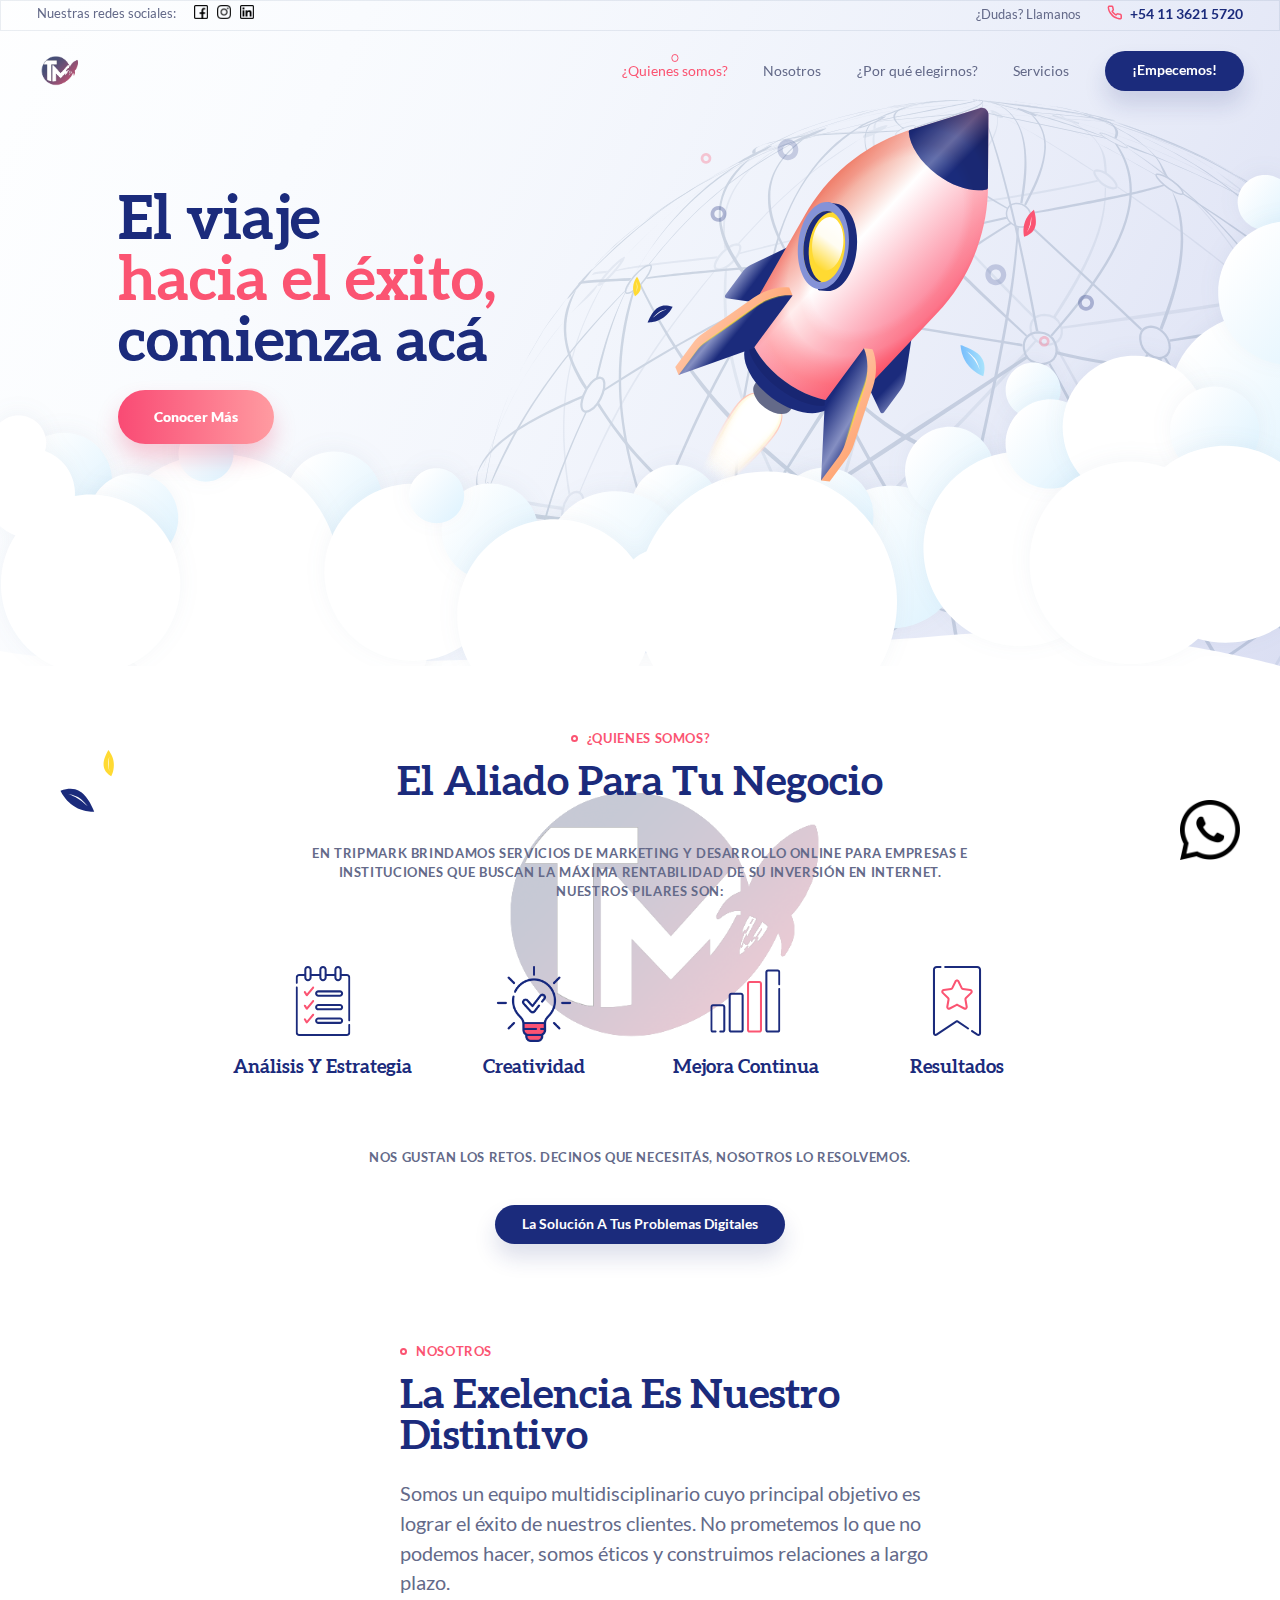
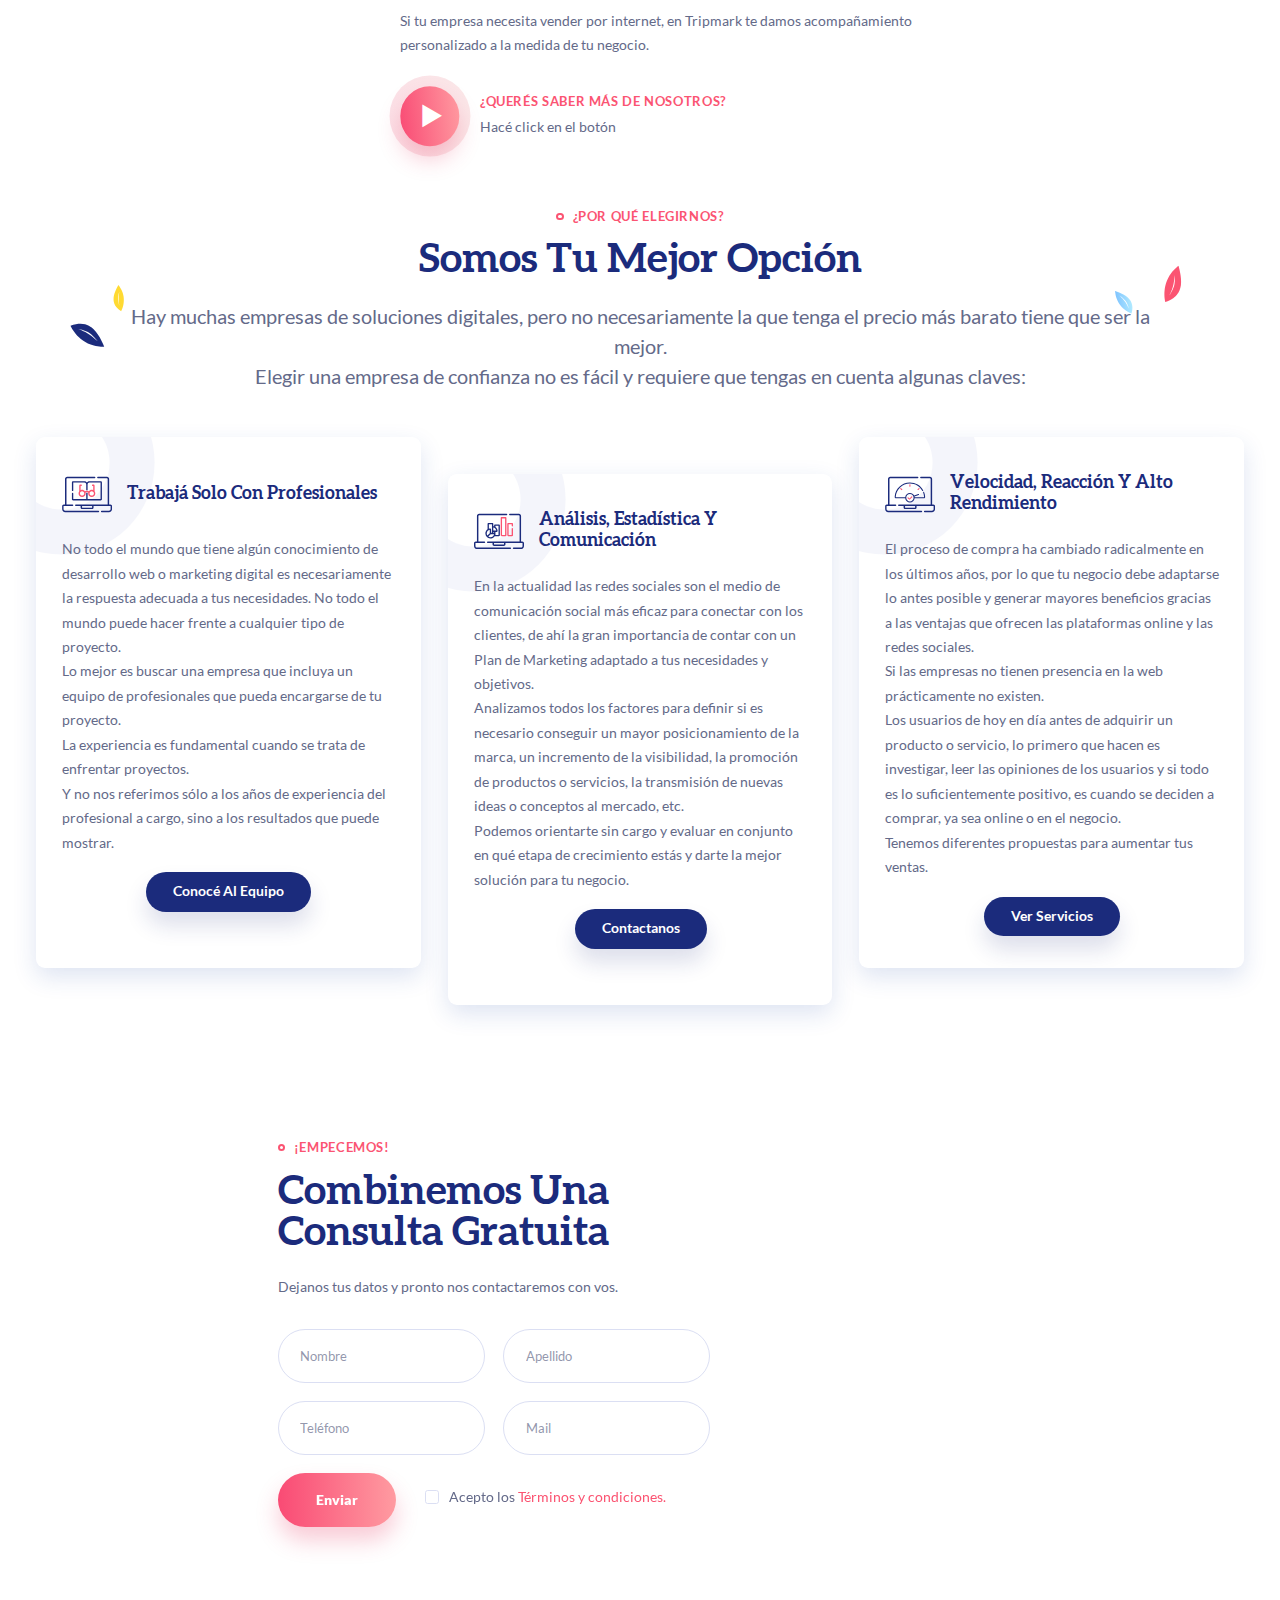
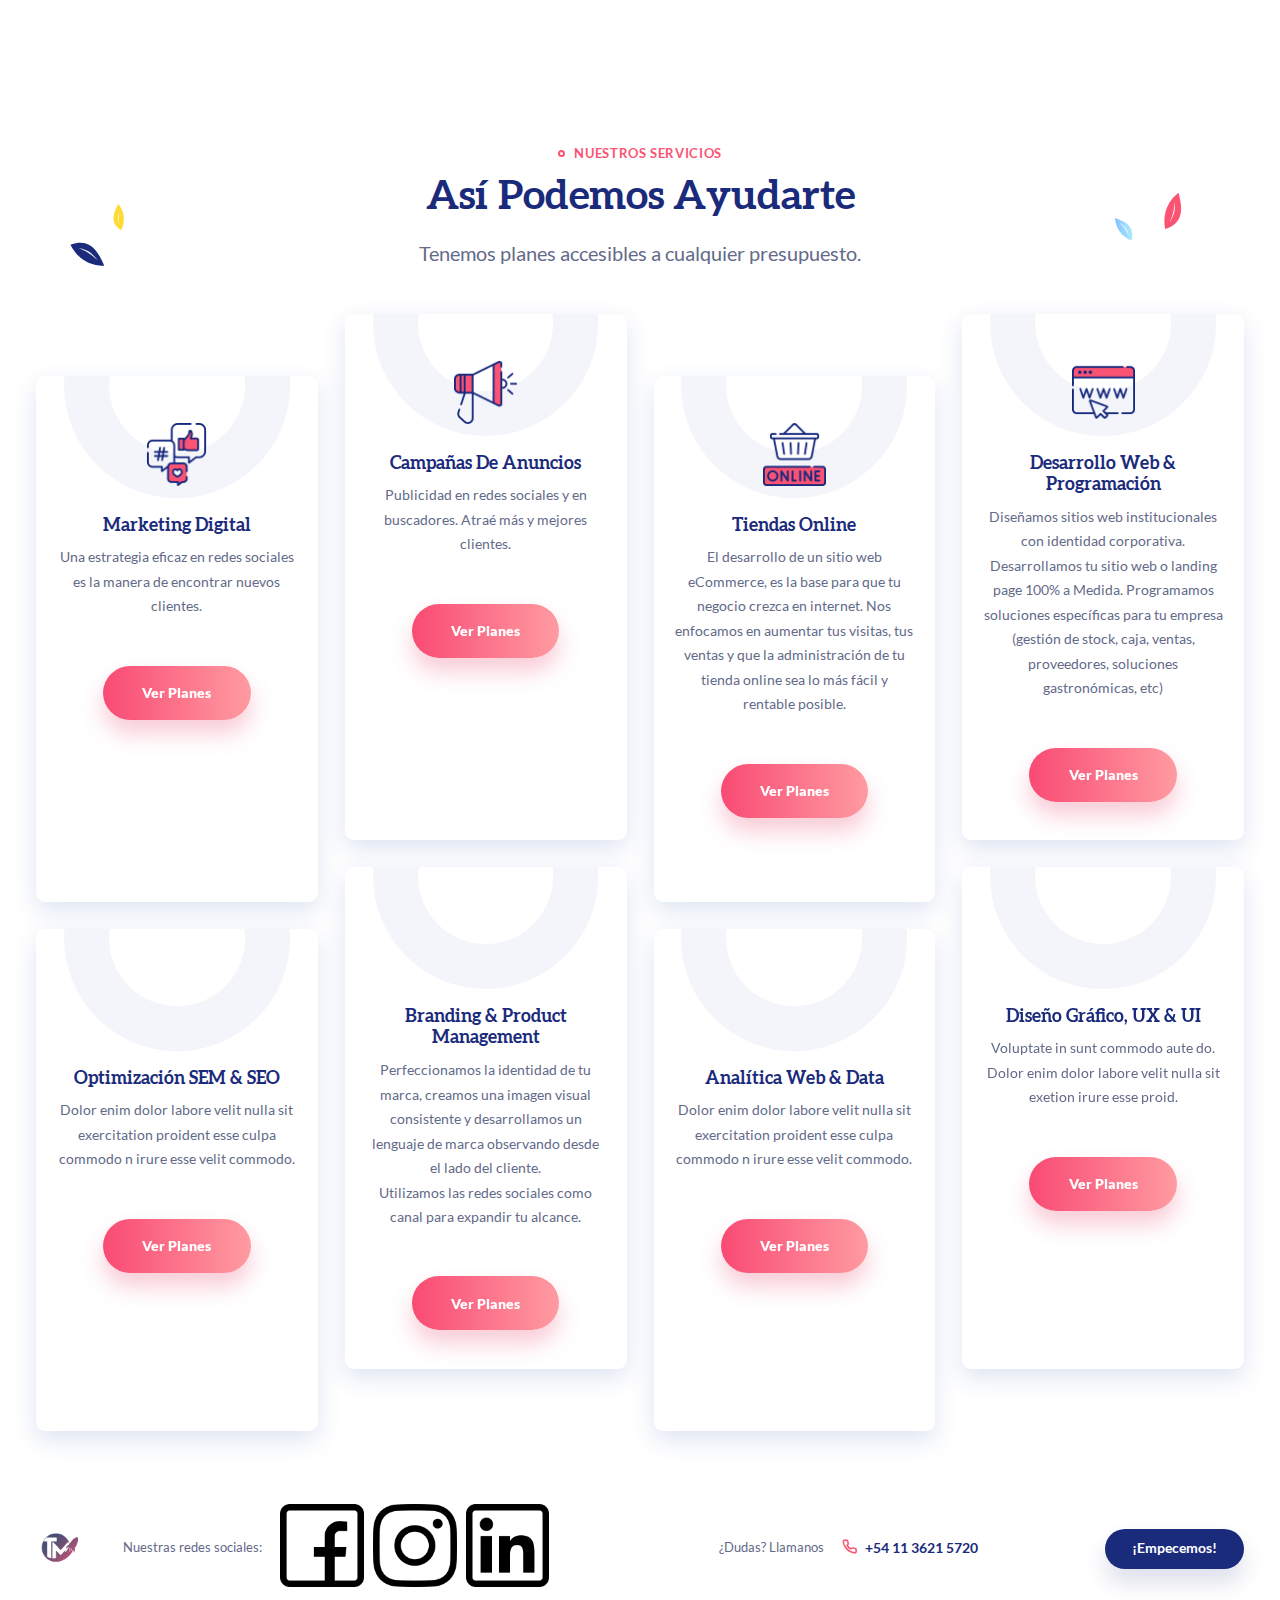
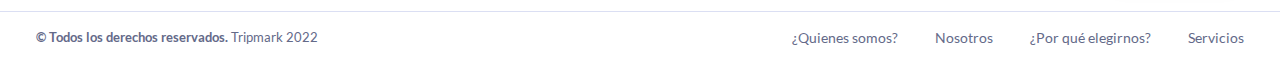
==== commit 031c0ea3: "Modificado Marketing y Nosotros" ====
--- a/index.html
+++ b/index.html
@@ -272,7 +272,7 @@
                                     <img src="img/icons-svg/online-shopping.svg"  alt="" loading="lazy">
                                 </div>
                                 <div class="services__title">Tiendas Online</div>
-                                <div class="services__text">Dolor enim dolor labore velit nulla sit exercitation proident esse culpa commodo n irure esse velit commodo.</div>
+                                <div class="services__text">El desarrollo de un sitio web eCommerce, es la base para que tu negocio crezca en internet. Nos enfocamos en aumentar tus visitas, tus ventas y que la administración de tu tienda online sea lo más fácil y rentable posible.</div>
                                 <a href="ecommerce.html" target="_blank" class="btn btn_learn">Ver Planes</a>
                             </div>
                             <div class="services__item">
@@ -280,8 +280,8 @@
                                 <div class="services__icon">
                                     <img src="img/icons-svg/internet.svg"  alt="" loading="lazy">
                                 </div>
-                                <div class="services__title">Diseño web</div>
-                                <div class="services__text">Dolor enim dolor labore velit nulla sit exercitation proident esse culpa commodo n irure esse velit commodo.</div>
+                                <div class="services__title">Desarrollo web & Programación</div>
+                                <div class="services__text">Diseñamos sitios web institucionales con identidad corporativa. Desarrollamos tu sitio web o landing page 100% a Medida. Programamos soluciones específicas para tu empresa (gestión de stock, caja, ventas, proveedores, soluciones gastronómicas, etc)</div>
                                 <a href="landing.html" target="_blank" class="btn btn_learn">Ver Planes</a>
                             </div>
                             <div class="services__item">
@@ -298,8 +298,8 @@
                                 <div class="services__icon">
                                     <img src="img/icons-svg/exellence-2.svg"  alt="" loading="lazy">
                                 </div>
-                                <div class="services__title">Planes integrales</div>
-                                <div class="services__text">Voluptate in sunt commodo aute do. Dolor enim dolor labore velit nulla sit exetion irure esse proid.</div>
+                                <div class="services__title">Branding & Product Management</div>
+                                <div class="services__text">Perfeccionamos la identidad de tu marca, creamos una imagen visual consistente y desarrollamos un lenguaje de marca observando desde el lado del cliente. <br> Utilizamos las redes sociales como canal para expandir tu alcance.</div>
                                 <a href="article.html" target="_blank" class="btn btn_learn">Ver Planes</a>
                             </div>
                             <div class="services__item">
@@ -307,7 +307,7 @@
                                 <div class="services__icon">
                                     <img src="img/icons-svg/exellence-3.svg"  alt="" loading="lazy">
                                 </div>
-                                <div class="services__title">Bla bla bla</div>
+                                <div class="services__title">Analítica web & Data</div>
                                 <div class="services__text">Dolor enim dolor labore velit nulla sit exercitation proident esse culpa commodo n irure esse velit commodo.</div>
                                 <a href="article.html" target="_blank" class="btn btn_learn">Ver Planes</a>
                             </div>
@@ -317,42 +317,6 @@
                                     <img src="img/icons-svg/exellence-4.svg"  alt="" loading="lazy">
                                 </div>
                                 <div class="services__title">Diseño Gráfico, UX & UI</div>
-                                <div class="services__text">Voluptate in sunt commodo aute do. Dolor enim dolor labore velit nulla sit exetion irure esse proid.</div>
-                            <a href="article.html" target="_blank" class="btn btn_learn">Ver Planes</a>
-                            </div>
-                            <div class="services__item">
-                                <div class="services__decor"></div>
-                                <div class="services__icon">
-                                    <img src="img/icons-svg/exellence-4.svg"  alt="" loading="lazy">
-                                </div>
-                                <div class="services__title">Branding & Product Managment</div>
-                                <div class="services__text">Voluptate in sunt commodo aute do. Dolor enim dolor labore velit nulla sit exetion irure esse proid.</div>
-                            <a href="article.html" target="_blank" class="btn btn_learn">Ver Planes</a>
-                            </div>
-                            <div class="services__item">
-                                <div class="services__decor"></div>
-                                <div class="services__icon">
-                                    <img src="img/icons-svg/exellence-4.svg"  alt="" loading="lazy">
-                                </div>
-                                <div class="services__title">Fotografía</div>
-                                <div class="services__text">Voluptate in sunt commodo aute do. Dolor enim dolor labore velit nulla sit exetion irure esse proid.</div>
-                            <a href="article.html" target="_blank" class="btn btn_learn">Ver Planes</a>
-                            </div>
-                            <div class="services__item">
-                                <div class="services__decor"></div>
-                                <div class="services__icon">
-                                    <img src="img/icons-svg/exellence-4.svg"  alt="" loading="lazy">
-                                </div>
-                                <div class="services__title">Diseño Gráfico, UX & UI</div>
-                                <div class="services__text">Voluptate in sunt commodo aute do. Dolor enim dolor labore velit nulla sit exetion irure esse proid.</div>
-                            <a href="article.html" target="_blank" class="btn btn_learn">Ver Planes</a>
-                            </div>
-                            <div class="services__item">
-                                <div class="services__decor"></div>
-                                <div class="services__icon">
-                                    <img src="img/icons-svg/exellence-4.svg"  alt="" loading="lazy">
-                                </div>
-                                <div class="services__title">Programación</div>
                                 <div class="services__text">Voluptate in sunt commodo aute do. Dolor enim dolor labore velit nulla sit exetion irure esse proid.</div>
                             <a href="article.html" target="_blank" class="btn btn_learn">Ver Planes</a>
                             </div>
--- a/css/style.css
+++ b/css/style.css
@@ -910,45 +910,9 @@
   }
 }
 
-.blockquote:before {
-  display: block;
-}
-
-.p-main {
-  font-size: 2.1rem;
-}
-
-.marketing-s {
-  background: -webkit-gradient(linear, left top, right top, from(#fcfdfe), to(#e0e3f5)); 
-  background: -webkit-linear-gradient(left, #fcfdfe 0%, #e0e3f5 100%); 
-  background: -o-linear-gradient(left, #fcfdfe 0%, #e0e3f5 100%); 
-  background: linear-gradient(90deg, #fcfdfe 0%, #e0e3f5 100%); 
-  max-width: 100%; 
-  -webkit-box-sizing: border-box; 
-  box-sizing: border-box;
-  padding-bottom: 5rem;
-  padding-top: 5rem;
-}
-
-/* .img-article-main {
-  width: 100% !important;
-  justify-content: center;
-}
-
-.bg-img {
-  justify-content: center;
-  background: -webkit-gradient(linear, left top, right top, from(#fcfdfe), to(#e0e3f5)); 
-  background: -webkit-linear-gradient(left, #fcfdfe 0%, #e0e3f5 100%); 
-  background: -o-linear-gradient(left, #fcfdfe 0%, #e0e3f5 100%); 
-  background: linear-gradient(90deg, #fcfdfe 0%, #e0e3f5 100%); 
-  width: 50%; 
-  -webkit-box-sizing: border-box; 
-  box-sizing: border-box;
-  margin: 0 auto;
-  border-radius: 50%;
-} */
-
 .section-consultation-2 { padding-top: 5rem; padding-bottom: 13rem; }
+
+
 
 .social {
   display: inline-block;
@@ -1019,7 +983,35 @@
   transform: scale(1.3)
 } */
 
-
+ /*INICIO MARKETING*/
+
+ .blockquote:before {
+  display: block;
+}
+
+.main-title {
+  text-align: center;
+  margin-top: 3%;
+}
+
+.p-main {
+  margin-left: 10%;
+  margin-right: 10%;
+  font-size: 2.1rem;
+  text-align: center;
+}
+
+/* .marketing-s {
+  background: -webkit-gradient(linear, left top, right top, from(#fcfdfe), to(#e0e3f5)); 
+  background: -webkit-linear-gradient(left, #fcfdfe 0%, #e0e3f5 100%); 
+  background: -o-linear-gradient(left, #fcfdfe 0%, #e0e3f5 100%); 
+  background: linear-gradient(45deg, #fcfdfe 0%, #e0e3f5 100%); 
+  max-width: 100%; 
+  -webkit-box-sizing: border-box; 
+  box-sizing: border-box;
+  padding-bottom: 5rem;
+  padding-top: 5rem;
+} */
 
 
 /* KEYFRAMES  */
--- a/css/style.css
+++ b/css/style.css
@@ -910,45 +910,9 @@
   }
 }
 
-.blockquote:before {
-  display: block;
-}
-
-.p-main {
-  font-size: 2.1rem;
-}
-
-.marketing-s {
-  background: -webkit-gradient(linear, left top, right top, from(#fcfdfe), to(#e0e3f5)); 
-  background: -webkit-linear-gradient(left, #fcfdfe 0%, #e0e3f5 100%); 
-  background: -o-linear-gradient(left, #fcfdfe 0%, #e0e3f5 100%); 
-  background: linear-gradient(90deg, #fcfdfe 0%, #e0e3f5 100%); 
-  max-width: 100%; 
-  -webkit-box-sizing: border-box; 
-  box-sizing: border-box;
-  padding-bottom: 5rem;
-  padding-top: 5rem;
-}
-
-/* .img-article-main {
-  width: 100% !important;
-  justify-content: center;
-}
-
-.bg-img {
-  justify-content: center;
-  background: -webkit-gradient(linear, left top, right top, from(#fcfdfe), to(#e0e3f5)); 
-  background: -webkit-linear-gradient(left, #fcfdfe 0%, #e0e3f5 100%); 
-  background: -o-linear-gradient(left, #fcfdfe 0%, #e0e3f5 100%); 
-  background: linear-gradient(90deg, #fcfdfe 0%, #e0e3f5 100%); 
-  width: 50%; 
-  -webkit-box-sizing: border-box; 
-  box-sizing: border-box;
-  margin: 0 auto;
-  border-radius: 50%;
-} */
-
 .section-consultation-2 { padding-top: 5rem; padding-bottom: 13rem; }
+
+
 
 .social {
   display: inline-block;
@@ -1019,7 +983,35 @@
   transform: scale(1.3)
 } */
 
-
+ /*INICIO MARKETING*/
+
+ .blockquote:before {
+  display: block;
+}
+
+.main-title {
+  text-align: center;
+  margin-top: 3%;
+}
+
+.p-main {
+  margin-left: 10%;
+  margin-right: 10%;
+  font-size: 2.1rem;
+  text-align: center;
+}
+
+/* .marketing-s {
+  background: -webkit-gradient(linear, left top, right top, from(#fcfdfe), to(#e0e3f5)); 
+  background: -webkit-linear-gradient(left, #fcfdfe 0%, #e0e3f5 100%); 
+  background: -o-linear-gradient(left, #fcfdfe 0%, #e0e3f5 100%); 
+  background: linear-gradient(45deg, #fcfdfe 0%, #e0e3f5 100%); 
+  max-width: 100%; 
+  -webkit-box-sizing: border-box; 
+  box-sizing: border-box;
+  padding-bottom: 5rem;
+  padding-top: 5rem;
+} */
 
 
 /* KEYFRAMES  */
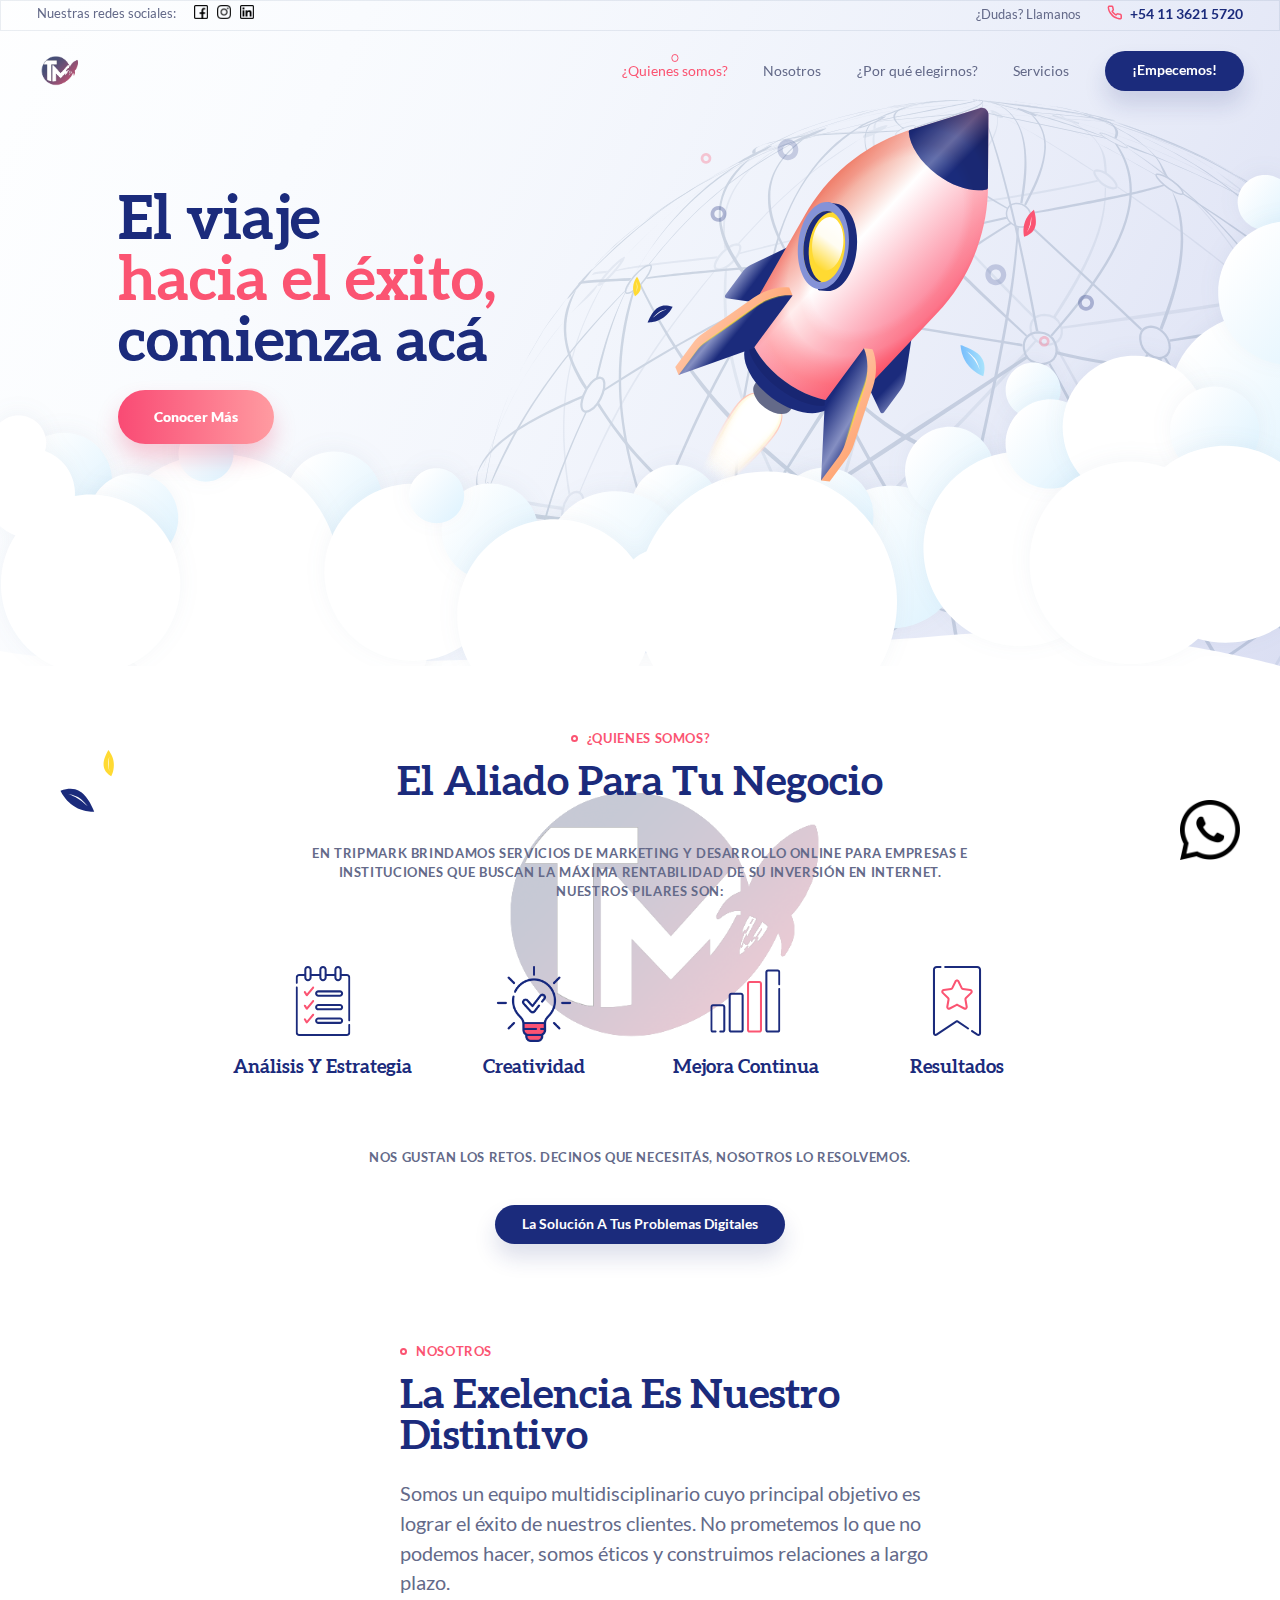
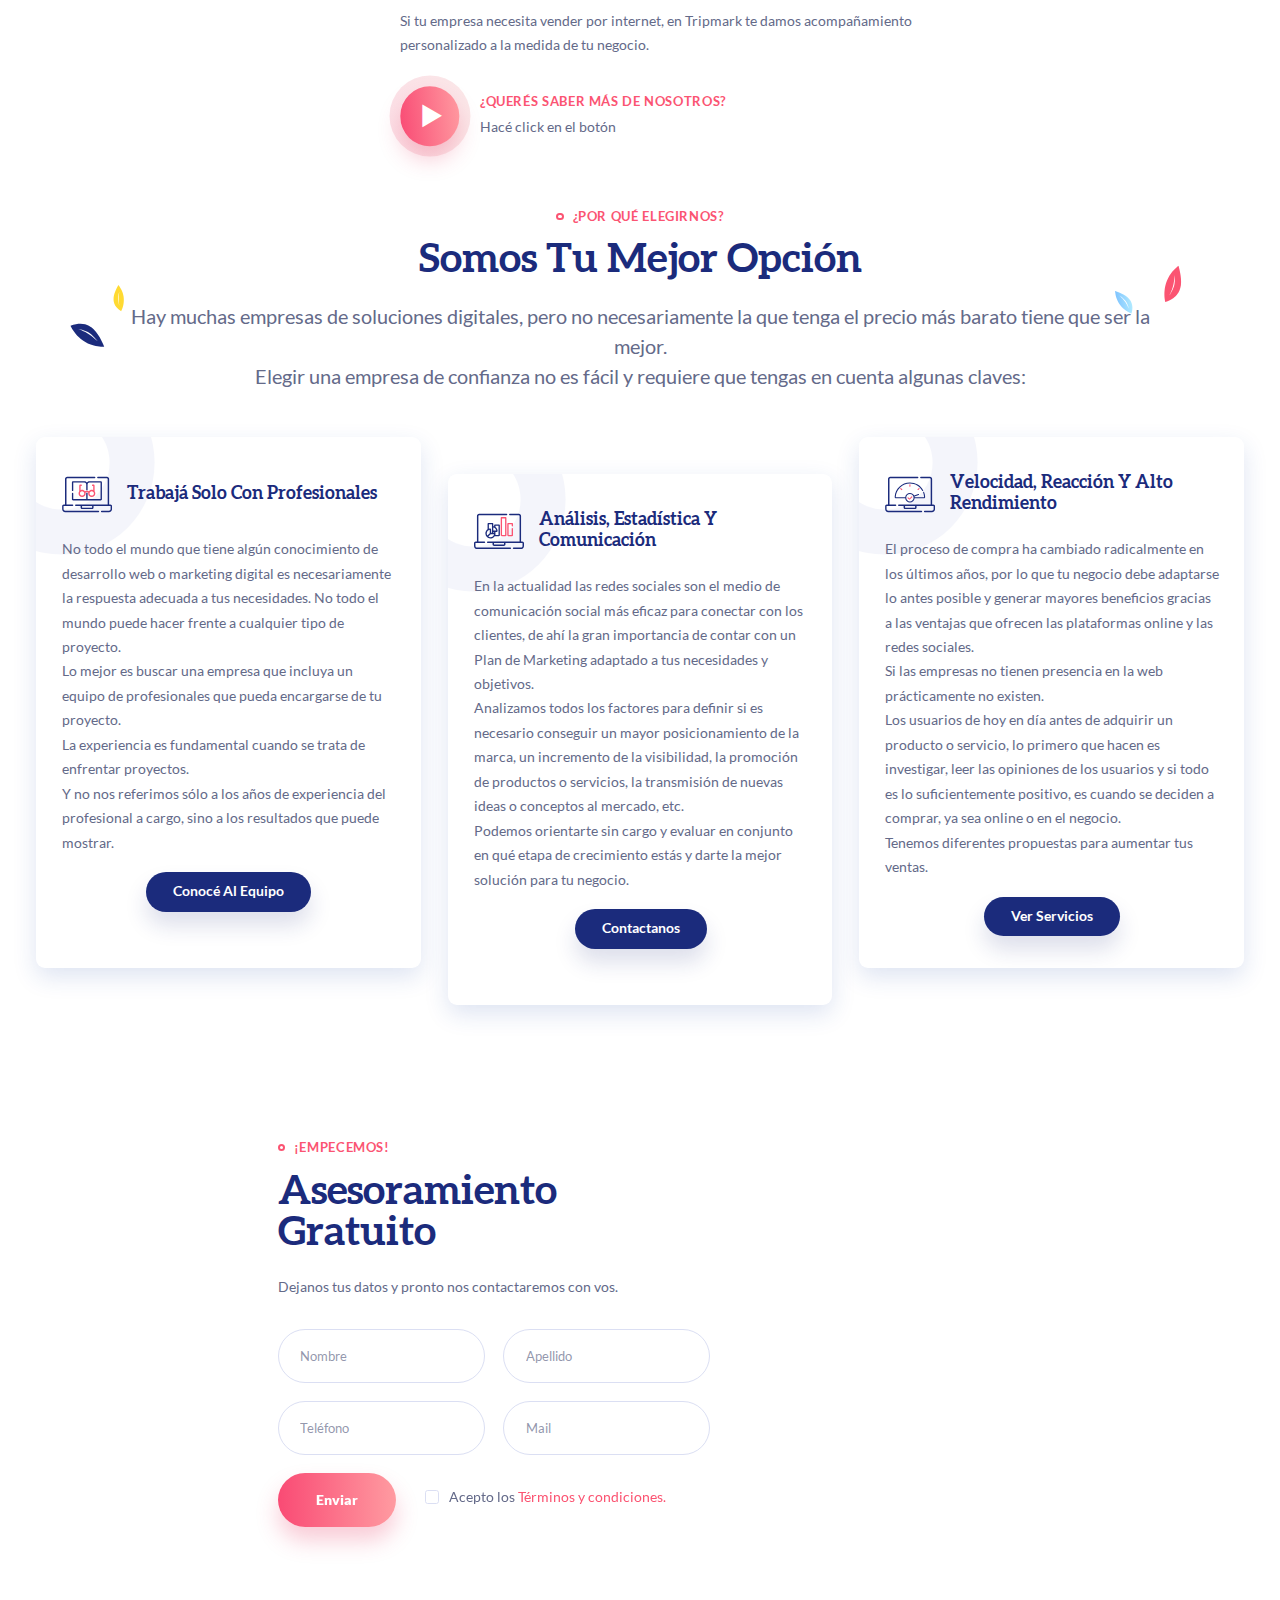
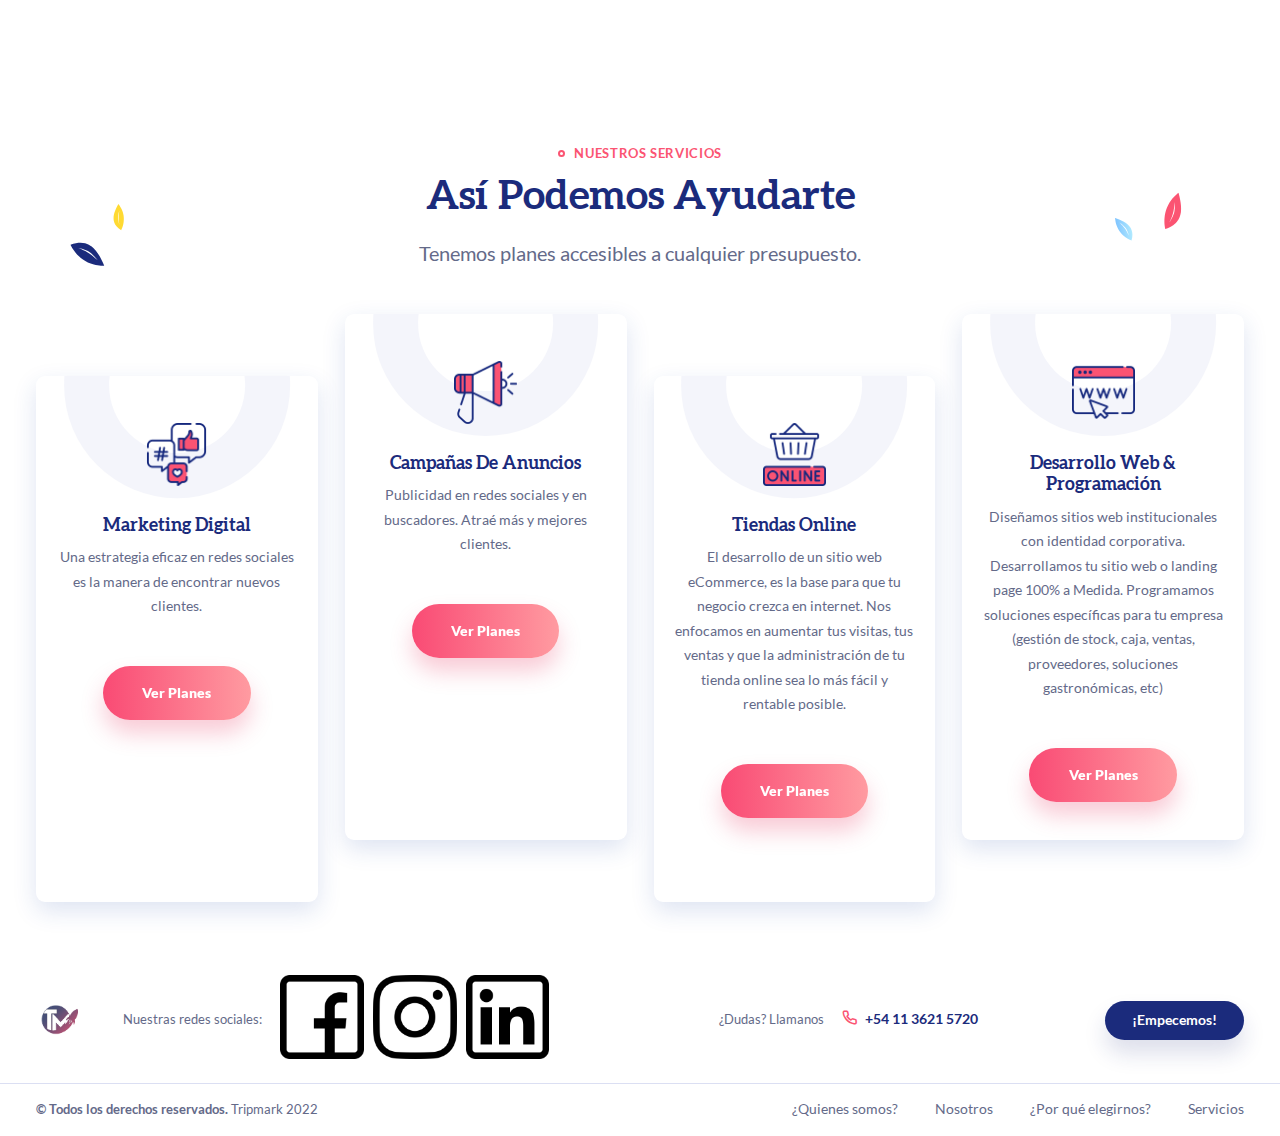
==== commit d0d08575: "Primera versión final" ====
--- a/index.html
+++ b/index.html
@@ -36,7 +36,7 @@
     <body class="home loaded">
         
         <!-- BOTON WHATSAPP -->
-        <a href="https://wa.me/521136215720?text=Me%20gustaría%20saber%20el%20precio%20de%20los%20planes" class="whatsapp bounce-top" target="_blank"> <img src="./img/social-icons/whatsapp-logo.svg" alt=""></a>
+        <a href="https://walink.co/a93f25" class="whatsapp bounce-top" target="_blank"> <img src="./img/social-icons/whatsapp-logo.svg" alt=""></a>
         
         <!-- INICIO PAGINA PRINCIPAL -->
         <div class="main-wrapper">
@@ -46,7 +46,7 @@
                     <div class="wrapper">
                         <div class="screen-main">
                             <h1 class="h1 h1-main">El viaje <span class="h1-br"><br>hacia el éxito,<br/></span> comienza acá</h1>
-                            <a href="#about" class="btn btn_learn_2">Conocer más</a>
+                            <a href="#option" class="btn btn_learn_2">Conocer más</a>
                         </div>
                     </div>
                 </div>
@@ -60,36 +60,32 @@
                         <div class="h-decor-3">
                             <h2 class="h2 h-center"><span>El aliado para tu negocio</span></h2>
                         </div>
-                        <img class="bg-logo" src="/img/logo.svg" alt="">
+                        <img class="bg-logo" src="/img/logo.svg" alt="Logo de Tripmark">
                         <div class="steps-text">En Tripmark brindamos servicios de marketing y desarrollo online para empresas e instituciones que buscan la máxima rentabilidad de su inversión en Internet. 
                             <br> Nuestros pilares son:</div>
                         
                         <div class="steps">
                             <div class="steps__item">
-                                <!-- <span class="steps__count">01</span> -->
                                 <div class="steps__icon">
-                                    <img data-src="img/icons-svg/step-1.svg"  alt="" loading="lazy" class="js-lazy" src="[data-uri]">
+                                    <img data-src="img/icons-svg/step-1.svg"  alt="icono de anotador con lista de tareas" loading="lazy" class="js-lazy">
                                 </div>
                                 <div class="steps__title">Análisis y estrategia</div>
                             </div>
                             <div class="steps__item">
-                                <!-- <span class="steps__count">02</span> -->
                                 <div class="steps__icon">
-                                    <img data-src="img/icons-svg/step-2.svg" style="max-width: 76px; width: 55%; height: auto;"  alt="" loading="lazy" class="js-lazy" src="[data-uri]">
+                                    <img data-src="img/icons-svg/step-2.svg" style="max-width: 76px; width: 55%; height: auto;"  alt="icono de lámpara con un tilde de idea en el interior" loading="lazy" class="js-lazy">
                                 </div>
                                 <div class="steps__title">Creatividad</div>
                             </div>
                             <div class="steps__item">
-                                <!-- <span class="steps__count">03</span> -->
                                 <div class="steps__icon">
-                                    <img data-src="img/icons-svg/step-3.svg"  alt="" loading="lazy" class="js-lazy" src="[data-uri]">
+                                    <img data-src="img/icons-svg/step-3.svg"  alt="icono de escalón" loading="lazy" class="js-lazy">
                                 </div>
                                 <div class="steps__title">Mejora continua</div>
                             </div>
                             <div class="steps__item">
-                                <!-- <span class="steps__count">04</span> -->
                                 <div class="steps__icon">
-                                    <img data-src="img/icons-svg/step-4.svg"  alt="" loading="lazy" class="js-lazy" src="[data-uri]">
+                                    <img data-src="img/icons-svg/step-4.svg"  alt="icono de listón con estrella en el medio" loading="lazy" class="js-lazy">
                                 </div>
                                 <div class="steps__title">Resultados</div>
                             </div>
@@ -98,7 +94,7 @@
                     </div>
                     
                 </div>         
-                    <div class="btn-tm"><a href="" class="btn-2 btn-inst wobble-hor-bottom">La solución a tus problemas digitales</a>
+                    <div class="btn-tm"><a href="https://walink.co/a93f25" target="_blank" class="btn-2 btn-inst wobble-hor-bottom">La solución a tus problemas digitales</a>
             </div>
                 
         <!-- INICIO NOSOTROS -->
@@ -152,7 +148,7 @@
                             </div>
                             <div class="get-list__text">No todo el mundo que tiene algún conocimiento de desarrollo web o marketing digital es necesariamente la respuesta adecuada a tus necesidades. No todo el mundo puede hacer frente a cualquier tipo de proyecto. <br> Lo mejor es buscar una empresa que incluya un equipo de profesionales que pueda encargarse de tu proyecto. <br> La experiencia es fundamental cuando se trata de enfrentar proyectos. <br> Y no nos referimos sólo a los años de experiencia del profesional a cargo, sino a los resultados que puede mostrar.</div>
                                 <div class="btn-tm">
-                                <a href="" class="btn-2 wobble-hor-bottom" target="_blank" rel="noopener noreferrer">Conocé al equipo</a>
+                                <a href="./nosotros.html" class="btn-2 wobble-hor-bottom" target="_blank" rel="noopener noreferrer">Conocé al equipo</a>
                                 </div>    
                             </div>
                             <div class="get-list__item">
@@ -167,7 +163,7 @@
                                     Analizamos todos los factores para definir si es necesario conseguir un mayor posicionamiento de la marca, un incremento de la visibilidad, la promoción de productos o servicios, la transmisión de nuevas ideas o conceptos al mercado, etc. <br>
                                     Podemos orientarte sin cargo y evaluar en conjunto en qué etapa de crecimiento estás y darte la mejor solución para tu negocio.
                                     <div class="btn-tm">
-                                        <a href="" class="btn-2 wobble-hor-bottom" target="_blank" rel="noopener noreferrer">Contactanos</a>
+                                        <a href="https://wa.me/541136215720" class="btn-2 wobble-hor-bottom" target="_blank" rel="noopener noreferrer">Contactanos</a>
                                     </div>
                                 </div>
                             </div>
@@ -181,7 +177,7 @@
                                 </div>
                                 <div class="get-list__text">El proceso de compra ha cambiado radicalmente en los últimos años, por lo que tu negocio debe adaptarse lo antes posible y generar mayores beneficios gracias a las ventajas que ofrecen las plataformas online y las redes sociales. <br> Si las empresas no tienen presencia en la web prácticamente no existen. <br> Los usuarios de hoy en día antes de adquirir un producto o servicio, lo primero que hacen es investigar, leer las opiniones de los usuarios y si todo es lo suficientemente positivo, es cuando se deciden a comprar, ya sea online o en el negocio. <br>Tenemos diferentes propuestas para aumentar tus ventas. </div>
                                     <div class="btn-tm">
-                                        <a href="" class="btn-2 wobble-hor-bottom" target="_blank" rel="noopener noreferrer">Ver Servicios</a>
+                                        <a href="#services" class="btn-2 wobble-hor-bottom">Ver Servicios</a>
                                     </div>
                             </div>
                         </div>
@@ -195,7 +191,7 @@
                         <div class="consultation-form-wrap">
                             <div class="consultation-form">
                                 <div class="section-heading"><span>¡Empecemos!</span></div>
-                                <h2 class="h2">Combinemos una consulta gratuita</h2>
+                                <h2 class="h2">Asesoramiento gratuito</h2>
                                 <div class="content-block__text">
                                     <p>Dejanos tus datos y pronto nos contactaremos con vos.</p>
                                 </div>
@@ -251,7 +247,7 @@
                             <div class="services__item">
                                 <div class="services__decor"></div>
                                 <div class="services__icon">
-                                    <img  src="img/icons-svg/social-media.svg"  alt="" loading="lazy">
+                                    <img  src="img/icons-svg/social-media.svg"  alt="Icono de marketing Digital" loading="lazy">
                                 </div>
                                 <div class="services__title">Marketing Digital</div>
                                 <div class="services__text">Una estrategia eficaz en redes sociales es la manera de encontrar nuevos clientes.</div>
@@ -260,7 +256,7 @@
                             <div class="services__item">
                                 <div class="services__decor"></div>
                                 <div class="services__icon">
-                                    <img src="img/icons-svg/call-to-action.svg"  alt="" loading="lazy">
+                                    <img src="img/icons-svg/call-to-action.svg"  alt="Icono de Anuncios" loading="lazy">
                                 </div>
                                 <div class="services__title">Campañas de Anuncios</div>
                                 <div class="services__text">Publicidad en redes sociales y en buscadores. Atraé más y mejores clientes.</div>
@@ -269,7 +265,7 @@
                             <div class="services__item">
                                 <div class="services__decor"></div>
                                 <div class="services__icon">
-                                    <img src="img/icons-svg/online-shopping.svg"  alt="" loading="lazy">
+                                    <img src="img/icons-svg/online-shopping.svg"  alt="Icono de ecommerce" loading="lazy">
                                 </div>
                                 <div class="services__title">Tiendas Online</div>
                                 <div class="services__text">El desarrollo de un sitio web eCommerce, es la base para que tu negocio crezca en internet. Nos enfocamos en aumentar tus visitas, tus ventas y que la administración de tu tienda online sea lo más fácil y rentable posible.</div>
@@ -278,16 +274,16 @@
                             <div class="services__item">
                                 <div class="services__decor"></div>
                                 <div class="services__icon">
-                                    <img src="img/icons-svg/internet.svg"  alt="" loading="lazy">
+                                    <img src="img/icons-svg/internet.svg"  alt="Icono de página web" loading="lazy">
                                 </div>
                                 <div class="services__title">Desarrollo web & Programación</div>
                                 <div class="services__text">Diseñamos sitios web institucionales con identidad corporativa. Desarrollamos tu sitio web o landing page 100% a Medida. Programamos soluciones específicas para tu empresa (gestión de stock, caja, ventas, proveedores, soluciones gastronómicas, etc)</div>
-                                <a href="landing.html" target="_blank" class="btn btn_learn">Ver Planes</a>
-                            </div>
-                            <div class="services__item">
-                                <div class="services__decor"></div>
-                                <div class="services__icon">
-                                    <img src="img/icons-svg/exellence-1.svg"  alt="" loading="lazy">
+                                <a href="developer.html" target="_blank" class="btn btn_learn">Ver Planes</a>
+                            </div>
+                            <!-- <div class="services__item">
+                                <div class="services__decor"></div>
+                                <div class="services__icon">
+                                    <img src="img/icons-svg/exellence-1.svg"  alt="Icono de optimización SEO" loading="lazy">
                                 </div>
                                 <div class="services__title">Optimización SEM & SEO</div>
                                 <div class="services__text">Dolor enim dolor labore velit nulla sit exercitation proident esse culpa commodo n irure esse velit commodo.</div>
@@ -296,7 +292,7 @@
                             <div class="services__item">
                                 <div class="services__decor"></div>
                                 <div class="services__icon">
-                                    <img src="img/icons-svg/exellence-2.svg"  alt="" loading="lazy">
+                                    <img src="img/icons-svg/exellence-2.svg"  alt="Icono con Cohete y laptop" loading="lazy">
                                 </div>
                                 <div class="services__title">Branding & Product Management</div>
                                 <div class="services__text">Perfeccionamos la identidad de tu marca, creamos una imagen visual consistente y desarrollamos un lenguaje de marca observando desde el lado del cliente. <br> Utilizamos las redes sociales como canal para expandir tu alcance.</div>
@@ -305,7 +301,7 @@
                             <div class="services__item">
                                 <div class="services__decor"></div>
                                 <div class="services__icon">
-                                    <img src="img/icons-svg/exellence-3.svg"  alt="" loading="lazy">
+                                    <img src="img/icons-svg/exellence-3.svg"  alt="Icono de datos" loading="lazy">
                                 </div>
                                 <div class="services__title">Analítica web & Data</div>
                                 <div class="services__text">Dolor enim dolor labore velit nulla sit exercitation proident esse culpa commodo n irure esse velit commodo.</div>
@@ -314,12 +310,12 @@
                             <div class="services__item">
                                 <div class="services__decor"></div>
                                 <div class="services__icon">
-                                    <img src="img/icons-svg/exellence-4.svg"  alt="" loading="lazy">
+                                    <img src="img/icons-svg/exellence-4.svg"  alt="Icono de diseño" loading="lazy">
                                 </div>
                                 <div class="services__title">Diseño Gráfico, UX & UI</div>
                                 <div class="services__text">Voluptate in sunt commodo aute do. Dolor enim dolor labore velit nulla sit exetion irure esse proid.</div>
                             <a href="article.html" target="_blank" class="btn btn_learn">Ver Planes</a>
-                            </div>
+                            </div> -->
                         </div>
                     </div>
                 </div>
--- a/css/first-screen-inner.css
+++ b/css/first-screen-inner.css
@@ -124,6 +124,11 @@
 
 body:not(.loaded) blockquote { background-image: url(../img/bg/quote.svg); background-position: 100% 100%; -webkit-background-size: auto 100%; background-size: auto 100%; background-repeat: no-repeat; }
 
+.noquote { margin: 4rem 0 3.2rem; padding: 7.1rem 5rem 5.3rem; background: #fff; -webkit-box-shadow: 0px 1rem 2.6rem rgba(36, 73, 168, 0.15); box-shadow: 0px 1rem 2.6rem rgba(36, 73, 168, 0.15); -webkit-border-radius: 1rem; border-radius: 1rem; font-size: 2.7rem; line-height: 150%; position: relative;  }
+
+.noquote-bg { background-image: url(../img/bg/quote.svg); background-position: 100% 100%; -webkit-background-size: auto 100%; background-size: auto 100%; background-repeat: no-repeat; }
+
+
 @media screen and (max-width: 1280px) { .errorpage__image { margin-right: -8%; padding: 3vh 0 0 4rem; width: 58%; }
   .h1-2 { font-size: 5.2rem; }
   .section-main-screen_inner { padding-top: 14.8rem; } }
@@ -143,6 +148,7 @@
   .columns_center { width: 100%; padding: 0; }
   .columns_sidebar { width: 100%; margin: 4.5rem 0 0; }
   blockquote { margin: 2.7rem 0; padding: 5.4rem 4rem 4rem; }
+  .noquote { margin: 2.7rem; padding: 5.4rem 4rem 4rem; }
   blockquote:before { font-size: 3.2rem; }
   body:not(.loaded) blockquote { font-size: 1.9rem; } }
 
@@ -159,6 +165,7 @@
   .errorpage__image { padding: 4rem 0 0; margin: 0 auto; width: 100%; max-width: 25rem; }
   .news-header_article { margin-bottom: 4rem; }
   body:not(.loaded) blockquote { font-size: 1.7rem; }
-  blockquote cite { font-size: 1.3rem; } }
+  blockquote cite { font-size: 1.3rem; }
+  .noquote { font-size: 1.7rem; } }
 
 /*# sourceMappingURL=first-screen-inner.css.map */
--- a/css/style.css
+++ b/css/style.css
@@ -730,6 +730,9 @@
 
 /* Your Style Here */
 
+
+/*Developer*/
+
 .btn-tm {
   display: flex;
   justify-content: center;
@@ -1031,93 +1034,96 @@
 
  @-webkit-keyframes wobble-hor-bottom{0%,100%{-webkit-transform:translateX(0);transform:translateX(0);-webkit-transform-origin:50% 50%;transform-origin:50% 50%}15%{-webkit-transform:translateX(-30px) rotate(-6deg);transform:translateX(-30px) rotate(-6deg)}30%{-webkit-transform:translateX(15px) rotate(6deg);transform:translateX(15px) rotate(6deg)}45%{-webkit-transform:translateX(-15px) rotate(-3.6deg);transform:translateX(-15px) rotate(-3.6deg)}60%{-webkit-transform:translateX(9px) rotate(2.4deg);transform:translateX(9px) rotate(2.4deg)}75%{-webkit-transform:translateX(-6px) rotate(-1.2deg);transform:translateX(-6px) rotate(-1.2deg)}}@keyframes wobble-hor-bottom{0%,100%{-webkit-transform:translateX(0);transform:translateX(0);-webkit-transform-origin:50% 50%;transform-origin:50% 50%}15%{-webkit-transform:translateX(-30px) rotate(-6deg);transform:translateX(-30px) rotate(-6deg)}30%{-webkit-transform:translateX(15px) rotate(6deg);transform:translateX(15px) rotate(6deg)}45%{-webkit-transform:translateX(-15px) rotate(-3.6deg);transform:translateX(-15px) rotate(-3.6deg)}60%{-webkit-transform:translateX(9px) rotate(2.4deg);transform:translateX(9px) rotate(2.4deg)}75%{-webkit-transform:translateX(-6px) rotate(-1.2deg);transform:translateX(-6px) rotate(-1.2deg)}}
 
-
-
-
-
-
-
-
-
-
-
-
-
-
-
-
-
-
-
-
-
-
-
-
-
-
-
-
-
-
-
-
-
-
-
-
-
-
-
-
-
-
-
-
-
-
-
-
-
-
-
-
-
-
-
-
-
-
-
-
-
-
-
-
-
-
-
-
-
-
-
-
-
-
-
-
-
-
-
-
-
-
-
-
-
-
-
-
-
-
-
+ .jello-vertical:focus .jello-vertical:hover{-webkit-animation:jello-vertical .9s both;animation:jello-vertical .9s both}
+
+@-webkit-keyframes jello-vertical{0%{-webkit-transform:scale3d(1,1,1);transform:scale3d(1,1,1)}30%{-webkit-transform:scale3d(.75,1.25,1);transform:scale3d(.75,1.25,1)}40%{-webkit-transform:scale3d(1.25,.75,1);transform:scale3d(1.25,.75,1)}50%{-webkit-transform:scale3d(.85,1.15,1);transform:scale3d(.85,1.15,1)}65%{-webkit-transform:scale3d(1.05,.95,1);transform:scale3d(1.05,.95,1)}75%{-webkit-transform:scale3d(.95,1.05,1);transform:scale3d(.95,1.05,1)}100%{-webkit-transform:scale3d(1,1,1);transform:scale3d(1,1,1)}}@keyframes jello-vertical{0%{-webkit-transform:scale3d(1,1,1);transform:scale3d(1,1,1)}30%{-webkit-transform:scale3d(.75,1.25,1);transform:scale3d(.75,1.25,1)}40%{-webkit-transform:scale3d(1.25,.75,1);transform:scale3d(1.25,.75,1)}50%{-webkit-transform:scale3d(.85,1.15,1);transform:scale3d(.85,1.15,1)}65%{-webkit-transform:scale3d(1.05,.95,1);transform:scale3d(1.05,.95,1)}75%{-webkit-transform:scale3d(.95,1.05,1);transform:scale3d(.95,1.05,1)}100%{-webkit-transform:scale3d(1,1,1);transform:scale3d(1,1,1)}}
+
+
+
+
+
+
+
+
+
+
+
+
+
+
+
+
+
+
+
+
+
+
+
+
+
+
+
+
+
+
+
+
+
+
+
+
+
+
+
+
+
+
+
+
+
+
+
+
+
+
+
+
+
+
+
+
+
+
+
+
+
+
+
+
+
+
+
+
+
+
+
+
+
+
+
+
+
+
+
+
+
+
+
+
+
+
+
+
+
+
--- a/css/style.css
+++ b/css/style.css
@@ -730,6 +730,9 @@
 
 /* Your Style Here */
 
+
+/*Developer*/
+
 .btn-tm {
   display: flex;
   justify-content: center;
@@ -1031,93 +1034,96 @@
 
  @-webkit-keyframes wobble-hor-bottom{0%,100%{-webkit-transform:translateX(0);transform:translateX(0);-webkit-transform-origin:50% 50%;transform-origin:50% 50%}15%{-webkit-transform:translateX(-30px) rotate(-6deg);transform:translateX(-30px) rotate(-6deg)}30%{-webkit-transform:translateX(15px) rotate(6deg);transform:translateX(15px) rotate(6deg)}45%{-webkit-transform:translateX(-15px) rotate(-3.6deg);transform:translateX(-15px) rotate(-3.6deg)}60%{-webkit-transform:translateX(9px) rotate(2.4deg);transform:translateX(9px) rotate(2.4deg)}75%{-webkit-transform:translateX(-6px) rotate(-1.2deg);transform:translateX(-6px) rotate(-1.2deg)}}@keyframes wobble-hor-bottom{0%,100%{-webkit-transform:translateX(0);transform:translateX(0);-webkit-transform-origin:50% 50%;transform-origin:50% 50%}15%{-webkit-transform:translateX(-30px) rotate(-6deg);transform:translateX(-30px) rotate(-6deg)}30%{-webkit-transform:translateX(15px) rotate(6deg);transform:translateX(15px) rotate(6deg)}45%{-webkit-transform:translateX(-15px) rotate(-3.6deg);transform:translateX(-15px) rotate(-3.6deg)}60%{-webkit-transform:translateX(9px) rotate(2.4deg);transform:translateX(9px) rotate(2.4deg)}75%{-webkit-transform:translateX(-6px) rotate(-1.2deg);transform:translateX(-6px) rotate(-1.2deg)}}
 
-
-
-
-
-
-
-
-
-
-
-
-
-
-
-
-
-
-
-
-
-
-
-
-
-
-
-
-
-
-
-
-
-
-
-
-
-
-
-
-
-
-
-
-
-
-
-
-
-
-
-
-
-
-
-
-
-
-
-
-
-
-
-
-
-
-
-
-
-
-
-
-
-
-
-
-
-
-
-
-
-
-
-
-
-
-
-
-
-
-
+ .jello-vertical:focus .jello-vertical:hover{-webkit-animation:jello-vertical .9s both;animation:jello-vertical .9s both}
+
+@-webkit-keyframes jello-vertical{0%{-webkit-transform:scale3d(1,1,1);transform:scale3d(1,1,1)}30%{-webkit-transform:scale3d(.75,1.25,1);transform:scale3d(.75,1.25,1)}40%{-webkit-transform:scale3d(1.25,.75,1);transform:scale3d(1.25,.75,1)}50%{-webkit-transform:scale3d(.85,1.15,1);transform:scale3d(.85,1.15,1)}65%{-webkit-transform:scale3d(1.05,.95,1);transform:scale3d(1.05,.95,1)}75%{-webkit-transform:scale3d(.95,1.05,1);transform:scale3d(.95,1.05,1)}100%{-webkit-transform:scale3d(1,1,1);transform:scale3d(1,1,1)}}@keyframes jello-vertical{0%{-webkit-transform:scale3d(1,1,1);transform:scale3d(1,1,1)}30%{-webkit-transform:scale3d(.75,1.25,1);transform:scale3d(.75,1.25,1)}40%{-webkit-transform:scale3d(1.25,.75,1);transform:scale3d(1.25,.75,1)}50%{-webkit-transform:scale3d(.85,1.15,1);transform:scale3d(.85,1.15,1)}65%{-webkit-transform:scale3d(1.05,.95,1);transform:scale3d(1.05,.95,1)}75%{-webkit-transform:scale3d(.95,1.05,1);transform:scale3d(.95,1.05,1)}100%{-webkit-transform:scale3d(1,1,1);transform:scale3d(1,1,1)}}
+
+
+
+
+
+
+
+
+
+
+
+
+
+
+
+
+
+
+
+
+
+
+
+
+
+
+
+
+
+
+
+
+
+
+
+
+
+
+
+
+
+
+
+
+
+
+
+
+
+
+
+
+
+
+
+
+
+
+
+
+
+
+
+
+
+
+
+
+
+
+
+
+
+
+
+
+
+
+
+
+
+
+
+
+
+
+
+
+
+
